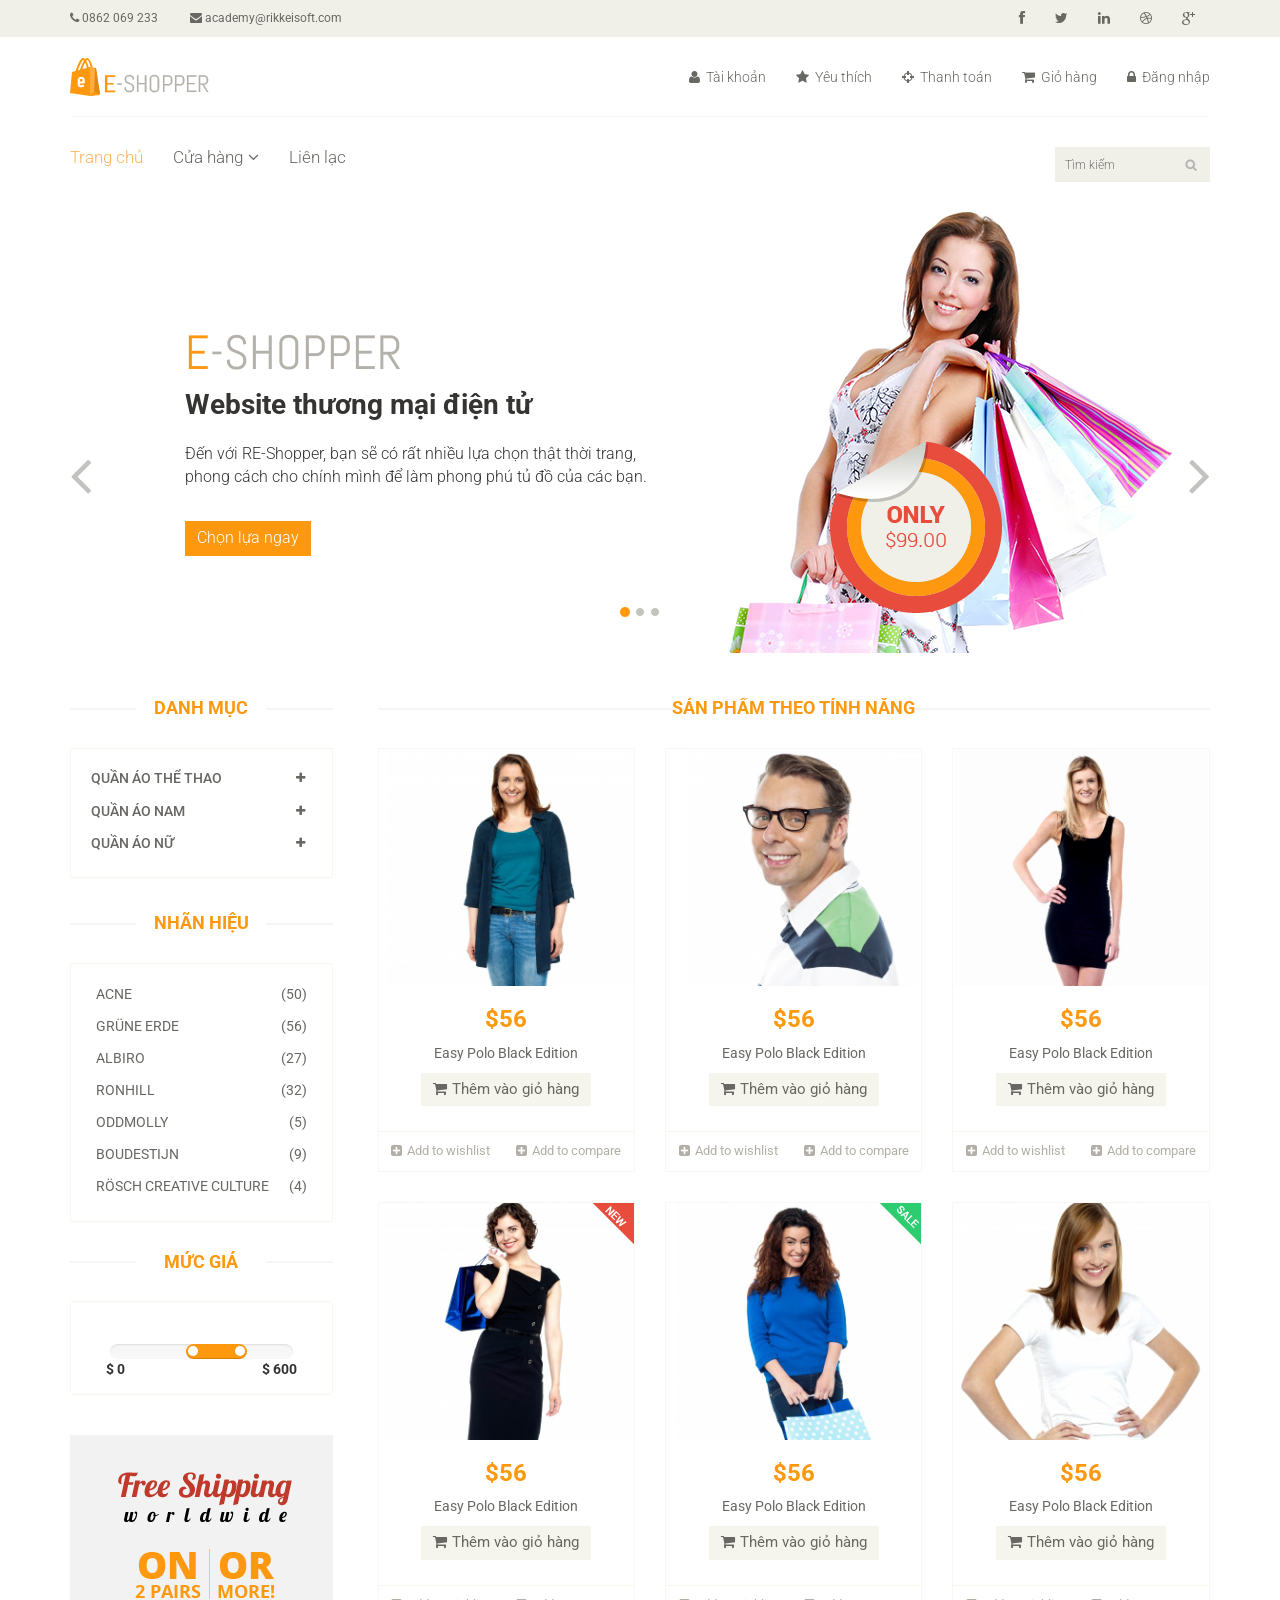
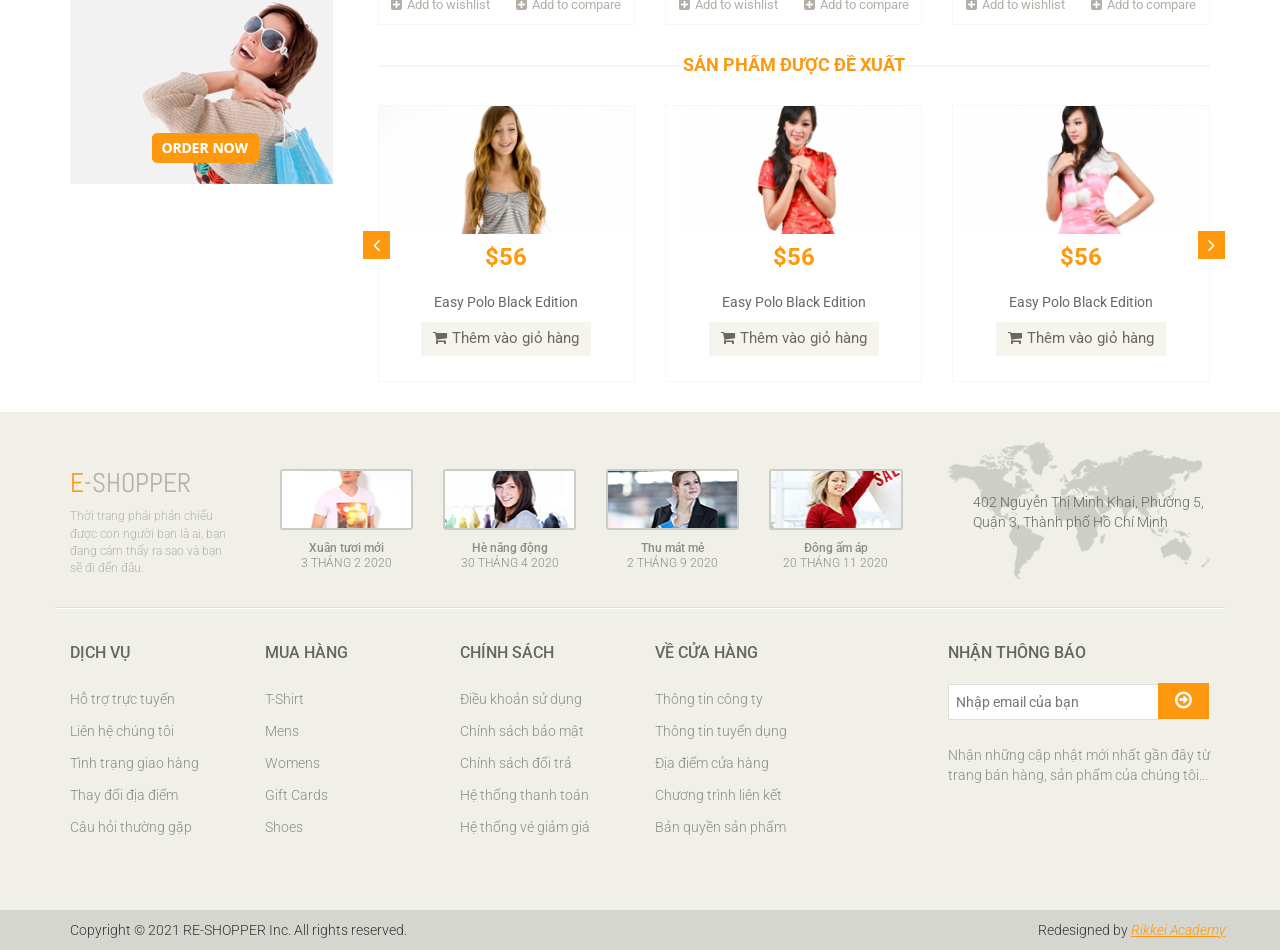
==== index.html @ 33bc4480 "shop DUy" ====
<!DOCTYPE html>
<html lang="en">
<head>
    <meta charset="utf-8">
    <meta name="viewport" content="width=device-width, initial-scale=1.0">
    <meta name="description" content="">
    <meta name="author" content="">
    <title>Trang chủ | DuyNek-Shopper</title>
    <link href="css/bootstrap.min.css" rel="stylesheet">
    <link href="css/font-awesome.min.css" rel="stylesheet">
    <link href="css/prettyPhoto.css" rel="stylesheet">
    <link href="css/price-range.css" rel="stylesheet">
    <link href="css/animate.css" rel="stylesheet">
	<link href="css/main.css" rel="stylesheet">
	<link href="css/responsive.css" rel="stylesheet">
    <!--[if lt IE 9]>
    <script src="js/html5shiv.js"></script>
    <script src="js/respond.min.js"></script>
    <![endif]-->       
    <link rel="shortcut icon" href="images/ico/favicon.ico">
    <link rel="apple-touch-icon-precomposed" sizes="144x144" href="images/ico/apple-touch-icon-144-precomposed.png">
    <link rel="apple-touch-icon-precomposed" sizes="114x114" href="images/ico/apple-touch-icon-114-precomposed.png">
    <link rel="apple-touch-icon-precomposed" sizes="72x72" href="images/ico/apple-touch-icon-72-precomposed.png">
    <link rel="apple-touch-icon-precomposed" href="images/ico/apple-touch-icon-57-precomposed.png">
</head><!--/head-->

<body>
	<header id="header"><!--header-->
		<div class="header_top"><!--header_top-->
			<div class="container">
				<div class="row">
					<div class="col-sm-6">
						<div class="contactinfo">
							<ul class="nav nav-pills">
								<li><a href="#"><i class="fa fa-phone"></i> 0862 069 233</a></li>
								<li><a href="#"><i class="fa fa-envelope"></i> academy@rikkeisoft.com</a></li>
							</ul>
						</div>
					</div>
					<div class="col-sm-6">
						<div class="social-icons pull-right">
							<ul class="nav navbar-nav">
								<li><a href="https://www.facebook.com/rikkeiacademy.vn"><i class="fa fa-facebook"></i></a></li>
								<li><a href="#"><i class="fa fa-twitter"></i></a></li>
								<li><a href="#"><i class="fa fa-linkedin"></i></a></li>
								<li><a href="#"><i class="fa fa-dribbble"></i></a></li>
								<li><a href="#"><i class="fa fa-google-plus"></i></a></li>
							</ul>
						</div>
					</div>
				</div>
			</div>
		</div><!--/header_top-->
		
		<div class="header-middle"><!--header-middle-->
			<div class="container">
				<div class="row">
					<div class="col-sm-4">
						<div class="logo pull-left">
							<a href="index.html"><img src="images/home/logo.png" alt="" /></a>
						</div>
					</div>
					<div class="col-sm-8">
						<div class="shop-menu pull-right">
							<ul class="nav navbar-nav">
								<li><a href="#"><i class="fa fa-user"></i> Tài khoản</a></li>
								<li><a href="#"><i class="fa fa-star"></i> Yêu thích</a></li>
								<li><a href="checkout.html"><i class="fa fa-crosshairs"></i> Thanh toán</a></li>
								<li><a href="cart.html"><i class="fa fa-shopping-cart"></i> Giỏ hàng</a></li>
								<li><a href="login.html"><i class="fa fa-lock"></i> Đăng nhập</a></li>
							</ul>
						</div>
					</div>
				</div>
			</div>
		</div><!--/header-middle-->
	
		<div class="header-bottom"><!--header-bottom-->
			<div class="container">
				<div class="row">
					<div class="col-sm-9">
						<div class="navbar-header">
							<button type="button" class="navbar-toggle" data-toggle="collapse" data-target=".navbar-collapse">
								<span class="sr-only">Toggle navigation</span>
								<span class="icon-bar"></span>
								<span class="icon-bar"></span>
								<span class="icon-bar"></span>
							</button>
						</div>
						<div class="mainmenu pull-left">
							<ul class="nav navbar-nav collapse navbar-collapse">
								<li><a href="index.html" class="active">Trang chủ</a></li>
								<li class="dropdown"><a href="#">Cửa hàng<i class="fa fa-angle-down"></i></a>
                                    <ul role="menu" class="sub-menu">
                                        <li><a href="shop.html">Sản phẩm gần đây</a></li>
										<li><a href="product-details.html">Chi tiết sản phẩm</a></li> 
										<li><a href="checkout.html">Thanh toán</a></li> 
										<li><a href="cart.html">Giỏ hàng</a></li> 
										<li><a href="login.html">Đăng nhập</a></li> 
                                    </ul>
                                </li>
								<li><a href="contact-us.html">Liên lạc</a></li>
							</ul>
						</div>
					</div>
					<div class="col-sm-3">
						<div class="search_box pull-right">
							<input type="text" placeholder="Tìm kiếm"/>
						</div>
					</div>
				</div>
			</div>
		</div><!--/header-bottom-->
	</header><!--/header-->
	
	<section id="slider"><!--slider-->
		<div class="container">
			<div class="row">
				<div class="col-sm-12">
					<div id="slider-carousel" class="carousel slide" data-ride="carousel">
						<ol class="carousel-indicators">
							<li data-target="#slider-carousel" data-slide-to="0" class="active"></li>
							<li data-target="#slider-carousel" data-slide-to="1"></li>
							<li data-target="#slider-carousel" data-slide-to="2"></li>
						</ol>
						
						<div class="carousel-inner">
							<div class="item active">
								<div class="col-sm-6">
									<h1><span>E</span>-SHOPPER</h1>
									<h2>Website thương mại điện tử</h2>
									<p>Đến với RE-Shopper, bạn sẽ có rất nhiều lựa chọn thật thời trang, phong cách cho chính mình để làm phong phú tủ đồ của các bạn. </p>
									<button type="button" class="btn btn-default get">Chọn lựa ngay</button>
								</div>
								<div class="col-sm-6">
									<img src="images/home/girl1.jpg" class="girl img-responsive" alt="" />
									<img src="images/home/pricing.png"  class="pricing" alt="" />
								</div>
							</div>
							<div class="item">
								<div class="col-sm-6">
									<h1><span>E</span>-SHOPPER</h1>
									<h2>Website thương mại điện tử</h2>
									<p>Đến với RE-Shopper, bạn sẽ có rất nhiều lựa chọn thật thời trang, phong cách cho chính mình để làm phong phú tủ đồ của các bạn. </p>
									<button type="button" class="btn btn-default get">Chọn lựa ngay</button>
								</div>
								<div class="col-sm-6">
									<img src="images/home/girl2.jpg" class="girl img-responsive" alt="" />
									<img src="images/home/pricing.png"  class="pricing" alt="" />
								</div>
							</div>
							
							<div class="item">
								<div class="col-sm-6">
									<h1><span>E</span>-SHOPPER</h1>
									<h2>Website thương mại điện tử</h2>
									<p>Đến với RE-Shopper, bạn sẽ có rất nhiều lựa chọn thật thời trang, phong cách cho chính mình để làm phong phú tủ đồ của các bạn. </p>
									<button type="button" class="btn btn-default get">Chọn lựa ngay</button>
								</div>
								<div class="col-sm-6">
									<img src="images/home/girl3.jpg" class="girl img-responsive" alt="" />
									<img src="images/home/pricing.png" class="pricing" alt="" />
								</div>
							</div>
							
						</div>
						
						<a href="#slider-carousel" class="left control-carousel hidden-xs" data-slide="prev">
							<i class="fa fa-angle-left"></i>
						</a>
						<a href="#slider-carousel" class="right control-carousel hidden-xs" data-slide="next">
							<i class="fa fa-angle-right"></i>
						</a>
					</div>
					
				</div>
			</div>
		</div>
	</section><!--/slider-->
	
	<section>
		<div class="container">
			<div class="row">
				<div class="col-sm-3">
					<div class="left-sidebar">
						<h2>Danh mục</h2>
						<div class="panel-group category-products" id="accordian"><!--category-productsr-->
							<div class="panel panel-default">
								<div class="panel-heading">
									<h4 class="panel-title">
										<a data-toggle="collapse" data-parent="#accordian" href="#sportswear">
											<span class="badge pull-right"><i class="fa fa-plus"></i></span>
											Quần áo thể thao
										</a>
									</h4>
								</div>
								<div id="sportswear" class="panel-collapse collapse">
									<div class="panel-body">
										<ul>
											<li><a href="#">Nike </a></li>
											<li><a href="#">Under Armour </a></li>
											<li><a href="#">Adidas </a></li>
											<li><a href="#">Puma</a></li>
											<li><a href="#">ASICS </a></li>
										</ul>
									</div>
								</div>
							</div>
							<div class="panel panel-default">
								<div class="panel-heading">
									<h4 class="panel-title">
										<a data-toggle="collapse" data-parent="#accordian" href="#mens">
											<span class="badge pull-right"><i class="fa fa-plus"></i></span>
											Quần áo nam
										</a>
									</h4>
								</div>
								<div id="mens" class="panel-collapse collapse">
									<div class="panel-body">
										<ul>
											<li><a href="#">Fendi</a></li>
											<li><a href="#">Guess</a></li>
											<li><a href="#">Valentino</a></li>
											<li><a href="#">Dior</a></li>
											<li><a href="#">Versace</a></li>
											<li><a href="#">Armani</a></li>
											<li><a href="#">Prada</a></li>
											<li><a href="#">Dolce and Gabbana</a></li>
											<li><a href="#">Chanel</a></li>
											<li><a href="#">Gucci</a></li>
										</ul>
									</div>
								</div>
							</div>
							
							<div class="panel panel-default">
								<div class="panel-heading">
									<h4 class="panel-title">
										<a data-toggle="collapse" data-parent="#accordian" href="#womens">
											<span class="badge pull-right"><i class="fa fa-plus"></i></span>
											Quần áo nữ
										</a>
									</h4>
								</div>
								<div id="womens" class="panel-collapse collapse">
									<div class="panel-body">
										<ul>
											<li><a href="#">Fendi</a></li>
											<li><a href="#">Guess</a></li>
											<li><a href="#">Valentino</a></li>
											<li><a href="#">Dior</a></li>
											<li><a href="#">Versace</a></li>
										</ul>
									</div>
								</div>
							</div>
						</div><!--/category-products-->
					
						<div class="brands_products"><!--brands_products-->
							<h2>Nhãn hiệu</h2>
							<div class="brands-name">
								<ul class="nav nav-pills nav-stacked">
									<li><a href="#"> <span class="pull-right">(50)</span>Acne</a></li>
									<li><a href="#"> <span class="pull-right">(56)</span>Grüne Erde</a></li>
									<li><a href="#"> <span class="pull-right">(27)</span>Albiro</a></li>
									<li><a href="#"> <span class="pull-right">(32)</span>Ronhill</a></li>
									<li><a href="#"> <span class="pull-right">(5)</span>Oddmolly</a></li>
									<li><a href="#"> <span class="pull-right">(9)</span>Boudestijn</a></li>
									<li><a href="#"> <span class="pull-right">(4)</span>Rösch creative culture</a></li>
								</ul>
							</div>
						</div><!--/brands_products-->
						
						<div class="price-range"><!--price-range-->
							<h2>Mức giá</h2>
							<div class="well text-center">
								 <input type="text" class="span2" value="" data-slider-min="0" data-slider-max="600" data-slider-step="5" data-slider-value="[250,450]" id="sl2" ><br />
								 <b class="pull-left">$ 0</b> <b class="pull-right">$ 600</b>
							</div>
						</div><!--/price-range-->
						
						<div class="shipping text-center"><!--shipping-->
							<img src="images/home/shipping.jpg" alt="" />
						</div><!--/shipping-->
					
					</div>
				</div>
				
				<div class="col-sm-9 padding-right">
					<div class="features_items"><!--features_items-->
						<h2 class="title text-center">Sản phẩm theo tính năng</h2>
						<div class="col-sm-4">
							<div class="product-image-wrapper">
								<div class="single-products">
										<div class="productinfo text-center">
											<img src="images/home/product1.jpg" alt="" />
											<h2>$56</h2>
											<p>Easy Polo Black Edition</p>
											<a href="#" class="btn btn-default add-to-cart"><i class="fa fa-shopping-cart"></i>Thêm vào giỏ hàng</a>
										</div>
										<div class="product-overlay">
											<div class="overlay-content">
												<h2>$56</h2>
												<p>Easy Polo Black Edition</p>
												<a href="#" class="btn btn-default add-to-cart"><i class="fa fa-shopping-cart"></i>Thêm vào giỏ hàng</a>
											</div>
										</div>
								</div>
								<div class="choose">
									<ul class="nav nav-pills nav-justified">
										<li><a href="#"><i class="fa fa-plus-square"></i>Add to wishlist</a></li>
										<li><a href="#"><i class="fa fa-plus-square"></i>Add to compare</a></li>
									</ul>
								</div>
							</div>
						</div>
						<div class="col-sm-4">
							<div class="product-image-wrapper">
								<div class="single-products">
									<div class="productinfo text-center">
										<img src="images/home/product2.jpg" alt="" />
										<h2>$56</h2>
										<p>Easy Polo Black Edition</p>
										<a href="#" class="btn btn-default add-to-cart"><i class="fa fa-shopping-cart"></i>Thêm vào giỏ hàng</a>
									</div>
									<div class="product-overlay">
										<div class="overlay-content">
											<h2>$56</h2>
											<p>Easy Polo Black Edition</p>
											<a href="#" class="btn btn-default add-to-cart"><i class="fa fa-shopping-cart"></i>Thêm vào giỏ hàng</a>
										</div>
									</div>
								</div>
								<div class="choose">
									<ul class="nav nav-pills nav-justified">
										<li><a href="#"><i class="fa fa-plus-square"></i>Add to wishlist</a></li>
										<li><a href="#"><i class="fa fa-plus-square"></i>Add to compare</a></li>
									</ul>
								</div>
							</div>
						</div>
						<div class="col-sm-4">
							<div class="product-image-wrapper">
								<div class="single-products">
									<div class="productinfo text-center">
										<img src="images/home/product3.jpg" alt="" />
										<h2>$56</h2>
										<p>Easy Polo Black Edition</p>
										<a href="#" class="btn btn-default add-to-cart"><i class="fa fa-shopping-cart"></i>Thêm vào giỏ hàng</a>
									</div>
									<div class="product-overlay">
										<div class="overlay-content">
											<h2>$56</h2>
											<p>Easy Polo Black Edition</p>
											<a href="#" class="btn btn-default add-to-cart"><i class="fa fa-shopping-cart"></i>Thêm vào giỏ hàng</a>
										</div>
									</div>
								</div>
								<div class="choose">
									<ul class="nav nav-pills nav-justified">
										<li><a href="#"><i class="fa fa-plus-square"></i>Add to wishlist</a></li>
										<li><a href="#"><i class="fa fa-plus-square"></i>Add to compare</a></li>
									</ul>
								</div>
							</div>
						</div>
						<div class="col-sm-4">
							<div class="product-image-wrapper">
								<div class="single-products">
									<div class="productinfo text-center">
										<img src="images/home/product4.jpg" alt="" />
										<h2>$56</h2>
										<p>Easy Polo Black Edition</p>
										<a href="#" class="btn btn-default add-to-cart"><i class="fa fa-shopping-cart"></i>Thêm vào giỏ hàng</a>
									</div>
									<div class="product-overlay">
										<div class="overlay-content">
											<h2>$56</h2>
											<p>Easy Polo Black Edition</p>
											<a href="#" class="btn btn-default add-to-cart"><i class="fa fa-shopping-cart"></i>Thêm vào giỏ hàng</a>
										</div>
									</div>
									<img src="images/home/new.png" class="new" alt="" />
								</div>
								<div class="choose">
									<ul class="nav nav-pills nav-justified">
										<li><a href="#"><i class="fa fa-plus-square"></i>Add to wishlist</a></li>
										<li><a href="#"><i class="fa fa-plus-square"></i>Add to compare</a></li>
									</ul>
								</div>
							</div>
						</div>
						<div class="col-sm-4">
							<div class="product-image-wrapper">
								<div class="single-products">
									<div class="productinfo text-center">
										<img src="images/home/product5.jpg" alt="" />
										<h2>$56</h2>
										<p>Easy Polo Black Edition</p>
										<a href="#" class="btn btn-default add-to-cart"><i class="fa fa-shopping-cart"></i>Thêm vào giỏ hàng</a>
									</div>
									<div class="product-overlay">
										<div class="overlay-content">
											<h2>$56</h2>
											<p>Easy Polo Black Edition</p>
											<a href="#" class="btn btn-default add-to-cart"><i class="fa fa-shopping-cart"></i>Thêm vào giỏ hàng</a>
										</div>
									</div>
									<img src="images/home/sale.png" class="new" alt="" />
								</div>
								<div class="choose">
									<ul class="nav nav-pills nav-justified">
										<li><a href="#"><i class="fa fa-plus-square"></i>Add to wishlist</a></li>
										<li><a href="#"><i class="fa fa-plus-square"></i>Add to compare</a></li>
									</ul>
								</div>
							</div>
						</div>
						<div class="col-sm-4">
							<div class="product-image-wrapper">
								<div class="single-products">
									<div class="productinfo text-center">
										<img src="images/home/product6.jpg" alt="" />
										<h2>$56</h2>
										<p>Easy Polo Black Edition</p>
										<a href="#" class="btn btn-default add-to-cart"><i class="fa fa-shopping-cart"></i>Thêm vào giỏ hàng</a>
									</div>
									<div class="product-overlay">
										<div class="overlay-content">
											<h2>$56</h2>
											<p>Easy Polo Black Edition</p>
											<a href="#" class="btn btn-default add-to-cart"><i class="fa fa-shopping-cart"></i>Thêm vào giỏ hàng</a>
										</div>
									</div>
								</div>
								<div class="choose">
									<ul class="nav nav-pills nav-justified">
										<li><a href="#"><i class="fa fa-plus-square"></i>Add to wishlist</a></li>
										<li><a href="#"><i class="fa fa-plus-square"></i>Add to compare</a></li>
									</ul>
								</div>
							</div>
						</div>
						
					</div><!--features_items-->
					
					<div class="recommended_items"><!--recommended_items-->
						<h2 class="title text-center">Sản phẩm được đề xuất</h2>
						
						<div id="recommended-item-carousel" class="carousel slide" data-ride="carousel">
							<div class="carousel-inner">
								<div class="item active">	
									<div class="col-sm-4">
										<div class="product-image-wrapper">
											<div class="single-products">
												<div class="productinfo text-center">
													<img src="images/home/recommend1.jpg" alt="" />
													<h2>$56</h2>
													<p>Easy Polo Black Edition</p>
													<a href="#" class="btn btn-default add-to-cart"><i class="fa fa-shopping-cart"></i>Thêm vào giỏ hàng</a>
												</div>
												
											</div>
										</div>
									</div>
									<div class="col-sm-4">
										<div class="product-image-wrapper">
											<div class="single-products">
												<div class="productinfo text-center">
													<img src="images/home/recommend2.jpg" alt="" />
													<h2>$56</h2>
													<p>Easy Polo Black Edition</p>
													<a href="#" class="btn btn-default add-to-cart"><i class="fa fa-shopping-cart"></i>Thêm vào giỏ hàng</a>
												</div>
												
											</div>
										</div>
									</div>
									<div class="col-sm-4">
										<div class="product-image-wrapper">
											<div class="single-products">
												<div class="productinfo text-center">
													<img src="images/home/recommend3.jpg" alt="" />
													<h2>$56</h2>
													<p>Easy Polo Black Edition</p>
													<a href="#" class="btn btn-default add-to-cart"><i class="fa fa-shopping-cart"></i>Thêm vào giỏ hàng</a>
												</div>
												
											</div>
										</div>
									</div>
								</div>
								<div class="item">	
									<div class="col-sm-4">
										<div class="product-image-wrapper">
											<div class="single-products">
												<div class="productinfo text-center">
													<img src="images/home/recommend1.jpg" alt="" />
													<h2>$56</h2>
													<p>Easy Polo Black Edition</p>
													<a href="#" class="btn btn-default add-to-cart"><i class="fa fa-shopping-cart"></i>Thêm vào giỏ hàng</a>
												</div>
												
											</div>
										</div>
									</div>
									<div class="col-sm-4">
										<div class="product-image-wrapper">
											<div class="single-products">
												<div class="productinfo text-center">
													<img src="images/home/recommend2.jpg" alt="" />
													<h2>$56</h2>
													<p>Easy Polo Black Edition</p>
													<a href="#" class="btn btn-default add-to-cart"><i class="fa fa-shopping-cart"></i>Thêm vào giỏ hàng</a>
												</div>
												
											</div>
										</div>
									</div>
									<div class="col-sm-4">
										<div class="product-image-wrapper">
											<div class="single-products">
												<div class="productinfo text-center">
													<img src="images/home/recommend3.jpg" alt="" />
													<h2>$56</h2>
													<p>Easy Polo Black Edition</p>
													<a href="#" class="btn btn-default add-to-cart"><i class="fa fa-shopping-cart"></i>Thêm vào giỏ hàng</a>
												</div>
												
											</div>
										</div>
									</div>
								</div>
							</div>
							 <a class="left recommended-item-control" href="#recommended-item-carousel" data-slide="prev">
								<i class="fa fa-angle-left"></i>
							  </a>
							  <a class="right recommended-item-control" href="#recommended-item-carousel" data-slide="next">
								<i class="fa fa-angle-right"></i>
							  </a>			
						</div>
					</div><!--/recommended_items-->
					
				</div>
			</div>
		</div>
	</section>
	
	<footer id="footer"><!--Footer-->
		<div class="footer-top">
			<div class="container">
				<div class="row">
					<div class="col-sm-2">
						<div class="companyinfo">
							<h2><span>e</span>-shopper</h2>
							<p>Thời trang phải phản chiếu được con người bạn là ai, bạn đang cảm thấy ra sao và bạn sẽ đi đến đâu.</p>
						</div>
					</div>
					<div class="col-sm-7">
						<div class="col-sm-3">
							<div class="video-gallery text-center">
								<a href="#">
									<div class="iframe-img">
										<img src="images/home/iframe1.png" alt="" />
									</div>
									<div class="overlay-icon">
										<i class="fa fa-play-circle-o"></i>
									</div>
								</a>
								<p>Xuân tươi mới</p>
								<h2>3 Tháng 2 2020</h2>
							</div>
						</div>
						
						<div class="col-sm-3">
							<div class="video-gallery text-center">
								<a href="#">
									<div class="iframe-img">
										<img src="images/home/iframe2.png" alt="" />
									</div>
									<div class="overlay-icon">
										<i class="fa fa-play-circle-o"></i>
									</div>
								</a>
								<p>Hè năng động</p>
								<h2>30 Tháng 4 2020</h2>
							</div>
						</div>
						
						<div class="col-sm-3">
							<div class="video-gallery text-center">
								<a href="#">
									<div class="iframe-img">
										<img src="images/home/iframe3.png" alt="" />
									</div>
									<div class="overlay-icon">
										<i class="fa fa-play-circle-o"></i>
									</div>
								</a>
								<p>Thu mát mẻ</p>
								<h2>2 Tháng 9 2020</h2>
							</div>
						</div>
						
						<div class="col-sm-3">
							<div class="video-gallery text-center">
								<a href="#">
									<div class="iframe-img">
										<img src="images/home/iframe4.png" alt="" />
									</div>
									<div class="overlay-icon">
										<i class="fa fa-play-circle-o"></i>
									</div>
								</a>
								<p>Đông ấm áp</p>
								<h2>20 Tháng 11 2020</h2>
							</div>
						</div>
					</div>
					<div class="col-sm-3">
						<div class="address">
							<img src="images/home/map.png" alt="" />
							<p>402 Nguyễn Thị Minh Khai, Phường 5, Quận 3, Thành phố Hồ Chí Minh</p>
						</div>
					</div>
				</div>
			</div>
		</div>
		
		<div class="footer-widget">
			<div class="container">
				<div class="row">
					<div class="col-sm-2">
						<div class="single-widget">
							<h2>Dịch vụ</h2>
							<ul class="nav nav-pills nav-stacked">
								<li><a href="#">Hỗ trợ trực tuyến</a></li>
								<li><a href="#">Liên hệ chúng tôi</a></li>
								<li><a href="#">Tình trạng giao hàng</a></li>
								<li><a href="#">Thay đổi địa điểm</a></li>
								<li><a href="#">Câu hỏi thường gặp</a></li>
							</ul>
						</div>
					</div>
					<div class="col-sm-2">
						<div class="single-widget">
							<h2>Mua hàng</h2>
							<ul class="nav nav-pills nav-stacked">
								<li><a href="#">T-Shirt</a></li>
								<li><a href="#">Mens</a></li>
								<li><a href="#">Womens</a></li>
								<li><a href="#">Gift Cards</a></li>
								<li><a href="#">Shoes</a></li>
							</ul>
						</div>
					</div>
					<div class="col-sm-2">
						<div class="single-widget">
							<h2>Chính sách</h2>
							<ul class="nav nav-pills nav-stacked">
								<li><a href="#">Điều khoản sử dụng</a></li>
								<li><a href="#">Chính sách bảo mật</a></li>
								<li><a href="#">Chính sách đổi trả</a></li>
								<li><a href="#">Hệ thống thanh toán</a></li>
								<li><a href="#">Hệ thống vé giảm giá</a></li>
							</ul>
						</div>
					</div>
					<div class="col-sm-2">
						<div class="single-widget">
							<h2>Về cửa hàng</h2>
							<ul class="nav nav-pills nav-stacked">
								<li><a href="#">Thông tin công ty</a></li>
								<li><a href="#">Thông tin tuyển dụng</a></li>
								<li><a href="#">Địa điểm cửa hàng</a></li>
								<li><a href="#">Chương trình liên kết</a></li>
								<li><a href="#">Bản quyền sản phẩm</a></li>
							</ul>
						</div>
					</div>
					<div class="col-sm-3 col-sm-offset-1">
						<div class="single-widget">
							<h2>Nhận thông báo</h2>
							<form action="#" class="searchform">
								<input type="text" placeholder="Nhập email của bạn" />
								<button type="submit" class="btn btn-default"><i class="fa fa-arrow-circle-o-right"></i></button>
								<p>Nhận những cập nhật mới nhất gần đây từ <br />trang bán hàng, sản phẩm của chúng tôi...</p>
							</form>
						</div>
					</div>
					
				</div>
			</div>
		</div>
		
		<div class="footer-bottom">
			<div class="container">
				<div class="row">
					<p class="pull-left">Copyright © 2021 RE-SHOPPER Inc. All rights reserved.</p>
					<p class="pull-right">Redesigned by <span><a target="_blank" href="https://www.facebook.com/rikkeiacademy.vn">Rikkei Academy</a></span></p>
				</div>
			</div>
		</div>
		
	</footer><!--/Footer-->
	
    <script src="js/jquery.js"></script>
	<script src="js/bootstrap.min.js"></script>
	<script src="js/jquery.scrollUp.min.js"></script>
	<script src="js/price-range.js"></script>
    <script src="js/jquery.prettyPhoto.js"></script>
    <script src="js/main.js"></script>
</body>
</html>
---- css/prettyPhoto.css ----
div.pp_default .pp_top,div.pp_default .pp_top .pp_middle,div.pp_default .pp_top .pp_left,div.pp_default .pp_top .pp_right,div.pp_default .pp_bottom,div.pp_default .pp_bottom .pp_left,div.pp_default .pp_bottom .pp_middle,div.pp_default .pp_bottom .pp_right{height:13px}
div.pp_default .pp_top .pp_left{background:url(../images/prettyPhoto/default/sprite.png) -78px -93px no-repeat}
div.pp_default .pp_top .pp_middle{background:url(../images/prettyPhoto/default/sprite_x.png) top left repeat-x}
div.pp_default .pp_top .pp_right{background:url(../images/prettyPhoto/default/sprite.png) -112px -93px no-repeat}
div.pp_default .pp_content .ppt{color:#f8f8f8}
div.pp_default .pp_content_container .pp_left{background:url(../images/prettyPhoto/default/sprite_y.png) -7px 0 repeat-y;padding-left:13px}
div.pp_default .pp_content_container .pp_right{background:url(../images/prettyPhoto/default/sprite_y.png) top right repeat-y;padding-right:13px}
div.pp_default .pp_next:hover{background:url(../images/prettyPhoto/default/sprite_next.png) center right no-repeat;cursor:pointer}
div.pp_default .pp_previous:hover{background:url(../images/prettyPhoto/default/sprite_prev.png) center left no-repeat;cursor:pointer}
div.pp_default .pp_expand{background:url(../images/prettyPhoto/default/sprite.png) 0 -29px no-repeat;cursor:pointer;width:28px;height:28px}
div.pp_default .pp_expand:hover{background:url(../images/prettyPhoto/default/sprite.png) 0 -56px no-repeat;cursor:pointer}
div.pp_default .pp_contract{background:url(../images/prettyPhoto/default/sprite.png) 0 -84px no-repeat;cursor:pointer;width:28px;height:28px}
div.pp_default .pp_contract:hover{background:url(../images/prettyPhoto/default/sprite.png) 0 -113px no-repeat;cursor:pointer}
div.pp_default .pp_close{width:30px;height:30px;background:url(../images/prettyPhoto/default/sprite.png) 2px 1px no-repeat;cursor:pointer}
div.pp_default .pp_gallery ul li a{background:url(../images/prettyPhoto/default/default_thumb.png) center center #f8f8f8;border:1px solid #aaa}
div.pp_default .pp_social{margin-top:7px}
div.pp_default .pp_gallery a.pp_arrow_previous,div.pp_default .pp_gallery a.pp_arrow_next{position:static;left:auto}
div.pp_default .pp_nav .pp_play,div.pp_default .pp_nav .pp_pause{background:url(../images/prettyPhoto/default/sprite.png) -51px 1px no-repeat;height:30px;width:30px}
div.pp_default .pp_nav .pp_pause{background-position:-51px -29px}
div.pp_default a.pp_arrow_previous,div.pp_default a.pp_arrow_next{background:url(../images/prettyPhoto/default/sprite.png) -31px -3px no-repeat;height:20px;width:20px;margin:4px 0 0}
div.pp_default a.pp_arrow_next{left:52px;background-position:-82px -3px}
div.pp_default .pp_content_container .pp_details{margin-top:5px}
div.pp_default .pp_nav{clear:none;height:30px;width:110px;position:relative}
div.pp_default .pp_nav .currentTextHolder{font-family:Georgia;font-style:italic;color:#999;font-size:11px;left:75px;line-height:25px;position:absolute;top:2px;margin:0;padding:0 0 0 10px}
div.pp_default .pp_close:hover,div.pp_default .pp_nav .pp_play:hover,div.pp_default .pp_nav .pp_pause:hover,div.pp_default .pp_arrow_next:hover,div.pp_default .pp_arrow_previous:hover{opacity:0.7}
div.pp_default .pp_description{font-size:11px;font-weight:700;line-height:14px;margin:5px 50px 5px 0}
div.pp_default .pp_bottom .pp_left{background:url(../images/prettyPhoto/default/sprite.png) -78px -127px no-repeat}
div.pp_default .pp_bottom .pp_middle{background:url(../images/prettyPhoto/default/sprite_x.png) bottom left repeat-x}
div.pp_default .pp_bottom .pp_right{background:url(../images/prettyPhoto/default/sprite.png) -112px -127px no-repeat}
div.pp_default .pp_loaderIcon{background:url(../images/prettyPhoto/default/loader.gif) center center no-repeat}
div.light_rounded .pp_top .pp_left{background:url(../images/prettyPhoto/light_rounded/sprite.png) -88px -53px no-repeat}
div.light_rounded .pp_top .pp_right{background:url(../images/prettyPhoto/light_rounded/sprite.png) -110px -53px no-repeat}
div.light_rounded .pp_next:hover{background:url(../images/prettyPhoto/light_rounded/btnNext.png) center right no-repeat;cursor:pointer}
div.light_rounded .pp_previous:hover{background:url(../images/prettyPhoto/light_rounded/btnPrevious.png) center left no-repeat;cursor:pointer}
div.light_rounded .pp_expand{background:url(../images/prettyPhoto/light_rounded/sprite.png) -31px -26px no-repeat;cursor:pointer}
div.light_rounded .pp_expand:hover{background:url(../images/prettyPhoto/light_rounded/sprite.png) -31px -47px no-repeat;cursor:pointer}
div.light_rounded .pp_contract{background:url(../images/prettyPhoto/light_rounded/sprite.png) 0 -26px no-repeat;cursor:pointer}
div.light_rounded .pp_contract:hover{background:url(../images/prettyPhoto/light_rounded/sprite.png) 0 -47px no-repeat;cursor:pointer}
div.light_rounded .pp_close{width:75px;height:22px;background:url(../images/prettyPhoto/light_rounded/sprite.png) -1px -1px no-repeat;cursor:pointer}
div.light_rounded .pp_nav .pp_play{background:url(../images/prettyPhoto/light_rounded/sprite.png) -1px -100px no-repeat;height:15px;width:14px}
div.light_rounded .pp_nav .pp_pause{background:url(../images/prettyPhoto/light_rounded/sprite.png) -24px -100px no-repeat;height:15px;width:14px}
div.light_rounded .pp_arrow_previous{background:url(../images/prettyPhoto/light_rounded/sprite.png) 0 -71px no-repeat}
div.light_rounded .pp_arrow_next{background:url(../images/prettyPhoto/light_rounded/sprite.png) -22px -71px no-repeat}
div.light_rounded .pp_bottom .pp_left{background:url(../images/prettyPhoto/light_rounded/sprite.png) -88px -80px no-repeat}
div.light_rounded .pp_bottom .pp_right{background:url(../images/prettyPhoto/light_rounded/sprite.png) -110px -80px no-repeat}
div.dark_rounded .pp_top .pp_left{background:url(../images/prettyPhoto/dark_rounded/sprite.png) -88px -53px no-repeat}
div.dark_rounded .pp_top .pp_right{background:url(../images/prettyPhoto/dark_rounded/sprite.png) -110px -53px no-repeat}
div.dark_rounded .pp_content_container .pp_left{background:url(../images/prettyPhoto/dark_rounded/contentPattern.png) top left repeat-y}
div.dark_rounded .pp_content_container .pp_right{background:url(../images/prettyPhoto/dark_rounded/contentPattern.png) top right repeat-y}
div.dark_rounded .pp_next:hover{background:url(../images/prettyPhoto/dark_rounded/btnNext.png) center right no-repeat;cursor:pointer}
div.dark_rounded .pp_previous:hover{background:url(../images/prettyPhoto/dark_rounded/btnPrevious.png) center left no-repeat;cursor:pointer}
div.dark_rounded .pp_expand{background:url(../images/prettyPhoto/dark_rounded/sprite.png) -31px -26px no-repeat;cursor:pointer}
div.dark_rounded .pp_expand:hover{background:url(../images/prettyPhoto/dark_rounded/sprite.png) -31px -47px no-repeat;cursor:pointer}
div.dark_rounded .pp_contract{background:url(../images/prettyPhoto/dark_rounded/sprite.png) 0 -26px no-repeat;cursor:pointer}
div.dark_rounded .pp_contract:hover{background:url(../images/prettyPhoto/dark_rounded/sprite.png) 0 -47px no-repeat;cursor:pointer}
div.dark_rounded .pp_close{width:75px;height:22px;background:url(../images/prettyPhoto/dark_rounded/sprite.png) -1px -1px no-repeat;cursor:pointer}
div.dark_rounded .pp_description{margin-right:85px;color:#fff}
div.dark_rounded .pp_nav .pp_play{background:url(../images/prettyPhoto/dark_rounded/sprite.png) -1px -100px no-repeat;height:15px;width:14px}
div.dark_rounded .pp_nav .pp_pause{background:url(../images/prettyPhoto/dark_rounded/sprite.png) -24px -100px no-repeat;height:15px;width:14px}
div.dark_rounded .pp_arrow_previous{background:url(../images/prettyPhoto/dark_rounded/sprite.png) 0 -71px no-repeat}
div.dark_rounded .pp_arrow_next{background:url(../images/prettyPhoto/dark_rounded/sprite.png) -22px -71px no-repeat}
div.dark_rounded .pp_bottom .pp_left{background:url(../images/prettyPhoto/dark_rounded/sprite.png) -88px -80px no-repeat}
div.dark_rounded .pp_bottom .pp_right{background:url(../images/prettyPhoto/dark_rounded/sprite.png) -110px -80px no-repeat}
div.dark_rounded .pp_loaderIcon{background:url(../images/prettyPhoto/dark_rounded/loader.gif) center center no-repeat}
div.dark_square .pp_left,div.dark_square .pp_middle,div.dark_square .pp_right,div.dark_square .pp_content{background:#000}
div.dark_square .pp_description{color:#fff;margin:0 85px 0 0}
div.dark_square .pp_loaderIcon{background:url(../images/prettyPhoto/dark_square/loader.gif) center center no-repeat}
div.dark_square .pp_expand{background:url(../images/prettyPhoto/dark_square/sprite.png) -31px -26px no-repeat;cursor:pointer}
div.dark_square .pp_expand:hover{background:url(../images/prettyPhoto/dark_square/sprite.png) -31px -47px no-repeat;cursor:pointer}
div.dark_square .pp_contract{background:url(../images/prettyPhoto/dark_square/sprite.png) 0 -26px no-repeat;cursor:pointer}
div.dark_square .pp_contract:hover{background:url(../images/prettyPhoto/dark_square/sprite.png) 0 -47px no-repeat;cursor:pointer}
div.dark_square .pp_close{width:75px;height:22px;background:url(../images/prettyPhoto/dark_square/sprite.png) -1px -1px no-repeat;cursor:pointer}
div.dark_square .pp_nav{clear:none}
div.dark_square .pp_nav .pp_play{background:url(../images/prettyPhoto/dark_square/sprite.png) -1px -100px no-repeat;height:15px;width:14px}
div.dark_square .pp_nav .pp_pause{background:url(../images/prettyPhoto/dark_square/sprite.png) -24px -100px no-repeat;height:15px;width:14px}
div.dark_square .pp_arrow_previous{background:url(../images/prettyPhoto/dark_square/sprite.png) 0 -71px no-repeat}
div.dark_square .pp_arrow_next{background:url(../images/prettyPhoto/dark_square/sprite.png) -22px -71px no-repeat}
div.dark_square .pp_next:hover{background:url(../images/prettyPhoto/dark_square/btnNext.png) center right no-repeat;cursor:pointer}
div.dark_square .pp_previous:hover{background:url(../images/prettyPhoto/dark_square/btnPrevious.png) center left no-repeat;cursor:pointer}
div.light_square .pp_expand{background:url(../images/prettyPhoto/light_square/sprite.png) -31px -26px no-repeat;cursor:pointer}
div.light_square .pp_expand:hover{background:url(../images/prettyPhoto/light_square/sprite.png) -31px -47px no-repeat;cursor:pointer}
div.light_square .pp_contract{background:url(../images/prettyPhoto/light_square/sprite.png) 0 -26px no-repeat;cursor:pointer}
div.light_square .pp_contract:hover{background:url(../images/prettyPhoto/light_square/sprite.png) 0 -47px no-repeat;cursor:pointer}
div.light_square .pp_close{width:75px;height:22px;background:url(../images/prettyPhoto/light_square/sprite.png) -1px -1px no-repeat;cursor:pointer}
div.light_square .pp_nav .pp_play{background:url(../images/prettyPhoto/light_square/sprite.png) -1px -100px no-repeat;height:15px;width:14px}
div.light_square .pp_nav .pp_pause{background:url(../images/prettyPhoto/light_square/sprite.png) -24px -100px no-repeat;height:15px;width:14px}
div.light_square .pp_arrow_previous{background:url(../images/prettyPhoto/light_square/sprite.png) 0 -71px no-repeat}
div.light_square .pp_arrow_next{background:url(../images/prettyPhoto/light_square/sprite.png) -22px -71px no-repeat}
div.light_square .pp_next:hover{background:url(../images/prettyPhoto/light_square/btnNext.png) center right no-repeat;cursor:pointer}
div.light_square .pp_previous:hover{background:url(../images/prettyPhoto/light_square/btnPrevious.png) center left no-repeat;cursor:pointer}
div.facebook .pp_top .pp_left{background:url(../images/prettyPhoto/facebook/sprite.png) -88px -53px no-repeat}
div.facebook .pp_top .pp_middle{background:url(../images/prettyPhoto/facebook/contentPatternTop.png) top left repeat-x}
div.facebook .pp_top .pp_right{background:url(../images/prettyPhoto/facebook/sprite.png) -110px -53px no-repeat}
div.facebook .pp_content_container .pp_left{background:url(../images/prettyPhoto/facebook/contentPatternLeft.png) top left repeat-y}
div.facebook .pp_content_container .pp_right{background:url(../images/prettyPhoto/facebook/contentPatternRight.png) top right repeat-y}
div.facebook .pp_expand{background:url(../images/prettyPhoto/facebook/sprite.png) -31px -26px no-repeat;cursor:pointer}
div.facebook .pp_expand:hover{background:url(../images/prettyPhoto/facebook/sprite.png) -31px -47px no-repeat;cursor:pointer}
div.facebook .pp_contract{background:url(../images/prettyPhoto/facebook/sprite.png) 0 -26px no-repeat;cursor:pointer}
div.facebook .pp_contract:hover{background:url(../images/prettyPhoto/facebook/sprite.png) 0 -47px no-repeat;cursor:pointer}
div.facebook .pp_close{width:22px;height:22px;background:url(../images/prettyPhoto/facebook/sprite.png) -1px -1px no-repeat;cursor:pointer}
div.facebook .pp_description{margin:0 37px 0 0}
div.facebook .pp_loaderIcon{background:url(../images/prettyPhoto/facebook/loader.gif) center center no-repeat}
div.facebook .pp_arrow_previous{background:url(../images/prettyPhoto/facebook/sprite.png) 0 -71px no-repeat;height:22px;margin-top:0;width:22px}
div.facebook .pp_arrow_previous.disabled{background-position:0 -96px;cursor:default}
div.facebook .pp_arrow_next{background:url(../images/prettyPhoto/facebook/sprite.png) -32px -71px no-repeat;height:22px;margin-top:0;width:22px}
div.facebook .pp_arrow_next.disabled{background-position:-32px -96px;cursor:default}
div.facebook .pp_nav{margin-top:0}
div.facebook .pp_nav p{font-size:15px;padding:0 3px 0 4px}
div.facebook .pp_nav .pp_play{background:url(../images/prettyPhoto/facebook/sprite.png) -1px -123px no-repeat;height:22px;width:22px}
div.facebook .pp_nav .pp_pause{background:url(../images/prettyPhoto/facebook/sprite.png) -32px -123px no-repeat;height:22px;width:22px}
div.facebook .pp_next:hover{background:url(../images/prettyPhoto/facebook/btnNext.png) center right no-repeat;cursor:pointer}
div.facebook .pp_previous:hover{background:url(../images/prettyPhoto/facebook/btnPrevious.png) center left no-repeat;cursor:pointer}
div.facebook .pp_bottom .pp_left{background:url(../images/prettyPhoto/facebook/sprite.png) -88px -80px no-repeat}
div.facebook .pp_bottom .pp_middle{background:url(../images/prettyPhoto/facebook/contentPatternBottom.png) top left repeat-x}
div.facebook .pp_bottom .pp_right{background:url(../images/prettyPhoto/facebook/sprite.png) -110px -80px no-repeat}
div.pp_pic_holder a:focus{outline:none}
div.pp_overlay{background:#000;display:none;left:0;position:absolute;top:0;width:100%;z-index:9500}
div.pp_pic_holder{display:none;position:absolute;width:100px;z-index:10000}
.pp_content{height:40px;min-width:40px}
* html .pp_content{width:40px}
.pp_content_container{position:relative;text-align:left;width:100%}
.pp_content_container .pp_left{padding-left:20px}
.pp_content_container .pp_right{padding-right:20px}
.pp_content_container .pp_details{float:left;margin:10px 0 2px}
.pp_description{display:none;margin:0}
.pp_social{float:left;margin:0}
.pp_social .facebook{float:left;margin-left:5px;width:55px;overflow:hidden}
.pp_social .twitter{float:left}
.pp_nav{clear:right;float:left;margin:3px 10px 0 0}
.pp_nav p{float:left;white-space:nowrap;margin:2px 4px}
.pp_nav .pp_play,.pp_nav .pp_pause{float:left;margin-right:4px;text-indent:-10000px}
a.pp_arrow_previous,a.pp_arrow_next{display:block;float:left;height:15px;margin-top:3px;overflow:hidden;text-indent:-10000px;width:14px}
.pp_hoverContainer{position:absolute;top:0;width:100%;z-index:2000}
.pp_gallery{display:none;left:50%;margin-top:-50px;position:absolute;z-index:10000}
.pp_gallery div{float:left;overflow:hidden;position:relative}
.pp_gallery ul{float:left;height:35px;position:relative;white-space:nowrap;margin:0 0 0 5px;padding:0}
.pp_gallery ul a{border:1px rgba(0,0,0,0.5) solid;display:block;float:left;height:33px;overflow:hidden}
.pp_gallery ul a img{border:0}
.pp_gallery li{display:block;float:left;margin:0 5px 0 0;padding:0}
.pp_gallery li.default a{background:url(../images/prettyPhoto/facebook/default_thumbnail.gif) 0 0 no-repeat;display:block;height:33px;width:50px}
.pp_gallery .pp_arrow_previous,.pp_gallery .pp_arrow_next{margin-top:7px!important}
a.pp_next{background:url(../images/prettyPhoto/light_rounded/btnNext.png) 10000px 10000px no-repeat;display:block;float:right;height:100%;text-indent:-10000px;width:49%}
a.pp_previous{background:url(../images/prettyPhoto/light_rounded/btnNext.png) 10000px 10000px no-repeat;display:block;float:left;height:100%;text-indent:-10000px;width:49%}
a.pp_expand,a.pp_contract{cursor:pointer;display:none;height:20px;position:absolute;right:30px;text-indent:-10000px;top:10px;width:20px;z-index:20000}
a.pp_close{position:absolute;right:0;top:0;display:block;line-height:22px;text-indent:-10000px}
.pp_loaderIcon{display:block;height:24px;left:50%;position:absolute;top:50%;width:24px;margin:-12px 0 0 -12px}
#pp_full_res{line-height:1!important}
#pp_full_res .pp_inline{text-align:left}
#pp_full_res .pp_inline p{margin:0 0 15px}
div.ppt{color:#fff;display:none;font-size:17px;z-index:9999;margin:0 0 5px 15px}
div.pp_default .pp_content,div.light_rounded .pp_content{background-color:#fff}
div.pp_default #pp_full_res .pp_inline,div.light_rounded .pp_content .ppt,div.light_rounded #pp_full_res .pp_inline,div.light_square .pp_content .ppt,div.light_square #pp_full_res .pp_inline,div.facebook .pp_content .ppt,div.facebook #pp_full_res .pp_inline{color:#000}
div.pp_default .pp_gallery ul li a:hover,div.pp_default .pp_gallery ul li.selected a,.pp_gallery ul a:hover,.pp_gallery li.selected a{border-color:#fff}
div.pp_default .pp_details,div.light_rounded .pp_details,div.dark_rounded .pp_details,div.dark_square .pp_details,div.light_square .pp_details,div.facebook .pp_details{position:relative}
div.light_rounded .pp_top .pp_middle,div.light_rounded .pp_content_container .pp_left,div.light_rounded .pp_content_container .pp_right,div.light_rounded .pp_bottom .pp_middle,div.light_square .pp_left,div.light_square .pp_middle,div.light_square .pp_right,div.light_square .pp_content,div.facebook .pp_content{background:#fff}
div.light_rounded .pp_description,div.light_square .pp_description{margin-right:85px}
div.light_rounded .pp_gallery a.pp_arrow_previous,div.light_rounded .pp_gallery a.pp_arrow_next,div.dark_rounded .pp_gallery a.pp_arrow_previous,div.dark_rounded .pp_gallery a.pp_arrow_next,div.dark_square .pp_gallery a.pp_arrow_previous,div.dark_square .pp_gallery a.pp_arrow_next,div.light_square .pp_gallery a.pp_arrow_previous,div.light_square .pp_gallery a.pp_arrow_next{margin-top:12px!important}
div.light_rounded .pp_arrow_previous.disabled,div.dark_rounded .pp_arrow_previous.disabled,div.dark_square .pp_arrow_previous.disabled,div.light_square .pp_arrow_previous.disabled{background-position:0 -87px;cursor:default}
div.light_rounded .pp_arrow_next.disabled,div.dark_rounded .pp_arrow_next.disabled,div.dark_square .pp_arrow_next.disabled,div.light_square .pp_arrow_next.disabled{background-position:-22px -87px;cursor:default}
div.light_rounded .pp_loaderIcon,div.light_square .pp_loaderIcon{background:url(../images/prettyPhoto/light_rounded/loader.gif) center center no-repeat}
div.dark_rounded .pp_top .pp_middle,div.dark_rounded .pp_content,div.dark_rounded .pp_bottom .pp_middle{background:url(../images/prettyPhoto/dark_rounded/contentPattern.png) top left repeat}
div.dark_rounded .currentTextHolder,div.dark_square .currentTextHolder{color:#c4c4c4}
div.dark_rounded #pp_full_res .pp_inline,div.dark_square #pp_full_res .pp_inline{color:#fff}
.pp_top,.pp_bottom{height:20px;position:relative}
* html .pp_top,* html .pp_bottom{padding:0 20px}
.pp_top .pp_left,.pp_bottom .pp_left{height:20px;left:0;position:absolute;width:20px}
.pp_top .pp_middle,.pp_bottom .pp_middle{height:20px;left:20px;position:absolute;right:20px}
* html .pp_top .pp_middle,* html .pp_bottom .pp_middle{left:0;position:static}
.pp_top .pp_right,.pp_bottom .pp_right{height:20px;left:auto;position:absolute;right:0;top:0;width:20px}
.pp_fade,.pp_gallery li.default a img{display:none}
---- css/price-range.css ----
/*!
 * Slider for Bootstrap
 *
 * Copyright 2012 Stefan Petre
 * Licensed under the Apache License v2.0
 * http://www.apache.org/licenses/LICENSE-2.0
 *
 */
.slider {
  display: inline-block;
  vertical-align: middle;
  position: relative;
}
.slider.slider-horizontal {
  width: 210px;
  height: 20px;
}
.slider.slider-horizontal .slider-track {
  height: 15px;
  left: 0;
  margin-top: -5px;
  top: 50%;
  width: 100%;
}
.slider.slider-horizontal .slider-selection {
  height: 100%;
  top: 0;
  bottom: 0;
}
.slider.slider-horizontal .slider-handle {
  margin-left: -12px;
  margin-top: 2px;
}

.left-round{
  margin-left:2px !important;
}

.slider.slider-horizontal .slider-handle.triangle {
  border-width: 0 10px 10px 10px;
  width: 0;
  height: 0;
  border-bottom-color: #0480be;
  margin-top: 0;
}
.slider.slider-vertical {
  height: 210px;
  width: 20px;
}
.slider.slider-vertical .slider-track {
  width: 10px;
  height: 100%;
  margin-left: -5px;
  left: 50%;
  top: 0;
}
.slider.slider-vertical .slider-selection {
  width: 100%;
  left: 0;
  top: 0;
  bottom: 0;
}
.slider.slider-vertical .slider-handle {
  margin-left: -5px;
  margin-top: -10px;
}
.slider.slider-vertical .slider-handle.triangle {
  border-width: 10px 0 10px 10px;
  width: 1px;
  height: 1px;
  border-left-color: #0480be;
  margin-left: 0;
}
.slider input {
  display: none;
}
.slider .tooltip-inner {
  white-space: nowrap;
}
.slider-track {
  position: absolute;
  cursor: pointer;
  background-color: #f7f7f7;
  background-image: -moz-linear-gradient(top, #f5f5f5, #f9f9f9);
  background-image: -webkit-gradient(linear, 0 0, 0 100%, from(#f5f5f5), to(#f9f9f9));
  background-image: -webkit-linear-gradient(top, #f5f5f5, #f9f9f9);
  background-image: -o-linear-gradient(top, #f5f5f5, #f9f9f9);
  background-image: linear-gradient(to bottom, #f5f5f5, #f9f9f9);
  background-repeat: repeat-x;
  filter: progid:DXImageTransform.Microsoft.gradient(startColorstr='#fff5f5f5', endColorstr='#fff9f9f9', GradientType=0);
  -webkit-box-shadow: inset 0 1px 2px rgba(0, 0, 0, 0.1);
  -moz-box-shadow: inset 0 1px 2px rgba(0, 0, 0, 0.1);
  box-shadow: inset 0 1px 2px rgba(0, 0, 0, 0.1);
  -webkit-border-radius: 15px;
  -moz-border-radius: 15px;
  border-radius: 15px;
}

.slider-selection {
  -moz-box-sizing: border-box;
  background: none repeat scroll 0 0 #FE980F;
  border-radius: 15px;
  box-shadow: 0 -1px 0 rgba(0, 0, 0, 0.15) inset;
  position: absolute;
}

.slider-handle {
  background: #fff;
  box-shadow:none;
  height: 10px;
  opacity: 1;
  position: absolute;
  width: 10px;
}

.slider-handle.round {
  -webkit-border-radius: 20px;
  -moz-border-radius: 20px;
  border-radius: 20px;
}
.slider-handle.triangle {
  background: transparent none;
}
---- css/main.css ----
﻿
/*************************
*******Typography******
**************************/
@import url(http://fonts.googleapis.com/css?family=Roboto:400,300,400italic,500,700,100);
@import url(http://fonts.googleapis.com/css?family=Open+Sans:400,800,300,600,700);
@import url(http://fonts.googleapis.com/css?family=Abel);

body {
  font-family: 'Roboto', sans-serif;
  background:;
  position: relative;
  font-weight:400px;
}

ul li {
  list-style: none;
}

a:hover {
outline: none;
text-decoration:none;
}

a:focus {
  outline:none;
  outline-offset: 0;
}

a {
  -webkit-transition: 300ms;
  -moz-transition: 300ms;
    -o-transition: 300ms;
    transition: 300ms;
}

h1, h2, h3, h4, h5, h6 {
  font-family: 'Roboto', sans-serif;
}

.btn:hover, 
.btn:focus{
  outline: none;
  box-shadow: none;
}

.navbar-toggle {
  background-color: #000;
}

a#scrollUp {
  bottom: 0px;
  right: 10px;
  padding: 5px 10px;
  background: #FE980F;
  color: #FFF;
  -webkit-animation: bounce 2s ease infinite;
  animation: bounce 2s ease infinite;
}

a#scrollUp i{
  font-size: 30px;
}


/*************************
*******Header CSS******
**************************/

.header_top {
  background: none repeat scroll 0 0 #F0F0E9;
}

.contactinfo ul li:first-child{
    margin-left: -15px;
}

.contactinfo ul li a{
  font-size: 12px;
  color: #696763;
  font-family: 'Roboto', sans-serif;
}


.contactinfo ul li a:hover{
	background:inherit;
}


.social-icons ul li a {
  border: 0 none;
  border-radius: 0;
  color: #696763;
  padding:0px;
}


.social-icons ul li{
	display:inline-block;
}

.social-icons ul li a i {
  padding: 11px 15px;
   transition: all 0.9s ease 0s;
  -moz-transition: all 0.9s ease 0s;
  -webkit-transition: all 0.9s ease 0s;
  -o-transition: all 0.9s ease 0s;
}

.social-icons ul li a i:hover{
  color: #fff;
   transition: all 0.9s ease 0s;
  -moz-transition: all 0.9s ease 0s;
  -webkit-transition: all 0.9s ease 0s;
  -o-transition: all 0.9s ease 0s;
}


.fa-facebook:hover {
  background: #0083C9;
}

.fa-twitter:hover  {
	background:#5BBCEC;
}

.fa-linkedin:hover  {
	background:#FF4518;
}

.fa-dribbble:hover  {
	background:#90C9DC;
}

.fa-google-plus:hover  {
	background:#CE3C2D;
}

.header-middle .container .row {
  border-bottom: 1px solid #f5f5f5;
  margin-left: 0;
  margin-right: 0;
  padding-bottom: 20px;
  padding-top: 20px;
}

.header-middle .container .row .col-sm-4{
  padding-left: 0;
}

.header-middle .container .row .col-sm-8 {
	padding-right:0;
}

.usa {
  border-radius: 0;
  color: #B4B1AB;
  font-size: 12px;
  margin-right: 20px;
  padding: 2px 15px;
  margin-top: 10px;
}

.usa:hover {
	background:#FE980F;
	color:#fff;
	border-color:#FE980F;
}

.usa:active, .usa.active {
  background: none repeat scroll 0 0 #FE980F;
  box-shadow: inherit;
  outline: 0 none;
}

.btn-group.open .dropdown-toggle {
  background: rgba(0, 0, 0, 0);
  box-shadow: none;
}

.dropdown-menu  li  a:hover, .dropdown-menu  li  a:focus {
  background-color: #FE980F;
  color: #FFFFFF;
  font-family: 'Roboto', sans-serif;
  text-decoration: none;
}


.shop-menu ul li {
	display:inline-block;
  padding-left: 15px;
  padding-right: 15px;
}

.shop-menu ul li:last-child {
  padding-right: 0;
}


.shop-menu ul li a {
  background: #FFFFFF;
  color: #696763;
  font-family: 'Roboto', sans-serif;
  font-size: 14px;
  font-weight: 300;
  padding:0;
  padding-right: 0;
  margin-top: 10px;
}


.shop-menu ul li a i{
	margin-right:3px;
}


.shop-menu ul li a:hover {
	color:#fe980f;
	background:#fff;
}


.header-bottom {
  padding-bottom: 30px;
  padding-top: 30px;
}

.navbar-collapse.collapse{
  padding-left: 0;
}

.mainmenu ul li{
  padding-right: 15px;
  padding-left: 15px;
}

.mainmenu ul li:first-child{
  padding-left: 0px;
}

.mainmenu ul li a {
	color: #696763;
	font-family: 'Roboto', sans-serif;
	font-size: 17px;
	font-weight: 300;
	padding: 0;
	padding-bottom: 10px;
}

.mainmenu ul li a:hover, .mainmenu ul li a.active,  .shop-menu ul li a.active{
	background:none;
	color:#fdb45e;
}

.search_box input {
  background: #F0F0E9;
  border: medium none;
  color: #B2B2B2;
  font-family: 'roboto';
  font-size: 12px;
  font-weight: 300;
  height: 35px;
  outline: medium none;
  padding-left: 10px;
  width: 155px;
  background-image: url(../images/home/searchicon.png);
  background-repeat: no-repeat;
  background-position: 130px;
}


/*  Dropdown menu*/

.navbar-header 
.navbar-toggle .icon-bar {
    background-color: #fff;
}


.nav.navbar-nav > li:hover > ul.sub-menu{
  display: block;
  -webkit-animation: fadeInUp 400ms;
  -moz-animation: fadeInUp 400ms;
  -ms-animation: fadeInUp 400ms;
  -o-animation: fadeInUp 400ms;
  animation: fadeInUp 400ms;
}

ul.sub-menu {
	position: absolute;
	top: 30px;
	left: 0;
	background: rgba(0, 0, 0, 0.6);
	list-style: none;
	padding: 0;
	margin: 0;
	width: 220px;
	-webkit-box-shadow: 0 3px 3px rgba(0, 0, 0, 0.1);
	box-shadow: 0 3px 3px rgba(0, 0, 0, 0.1);
	display: none;
	z-index: 999;
}

.dropdown ul.sub-menu li .active{
  color: #FDB45E;
  padding-left: 0;
}


.navbar-nav li ul.sub-menu li{
  padding: 10px 20px 0 ;
}

.navbar-nav li ul.sub-menu li:last-child{
  padding-bottom: 20px;
}

.navbar-nav li ul.sub-menu li a{
  color: #fff;
}

.navbar-nav li ul.sub-menu li a:hover{
    color: #FDB45E;
}

.fa-angle-down{
  padding-left: 5px; 
}

@-webkit-keyframes fadeInUp {
  0% {
    opacity: 0;
    -webkit-transform: translateY(20px);
    transform: translateY(20px);
  }

  100% {
    opacity: 1;
    -webkit-transform: translateY(0);
    transform: translateY(0);
  }
}
  
/*************************
*******Footer CSS******
**************************/

#footer {
  background: #F0F0E9;
}


.footer-top .container {
  border-bottom: 1px solid #E0E0DA;
  padding-bottom: 20px;
}

.companyinfo {
  margin-top: 57px;
}

.companyinfo h2 {
  color: #B4B1AB;
  font-family: abel;
  font-size: 27px;
  text-transform: uppercase;
}

.companyinfo h2  span{
  color:#FE980F;
}

.companyinfo p {
  color: #B3B3AD;
  font-family: 'Roboto', sans-serif;
  font-size: 12px;
  font-weight: 300;
}

.footer-top .col-sm-3{
  overflow: hidden;
}

.video-gallery {
  margin-top: 57px;
  position: inherit;
}

.video-gallery a img {
  height: 100%;
  width: 100%;
}

.iframe-img {
  position: relative;
  display: block;
  height: 61px;
  margin-bottom: 10px;
  border: 2px solid #CCCCC6;
  border-radius: 3px;
}

.overlay-icon {
  position: absolute;
  top: 0;
  width: 100%;
  height: 61px;
  background: #FE980F;
  border-radius: 3px;
  color: #FFF;
  font-size: 20px;
  line-height: 0;
  display: block;
  opacity: 0;
   -webkit-transition: 300ms;
  -moz-transition: 300ms;
    -o-transition: 300ms;
    transition: 300ms;
}

.overlay-icon i {
  position: relative;
  top: 50%;
  margin-top: -20px;
}

.video-gallery a:hover .overlay-icon{
  opacity: 1;
}

.video-gallery p {
  color: #8C8C88;
  font-family: 'Roboto', sans-serif;
  font-size: 12px;
  font-weight: 500;
  margin-bottom:0px;
}

.video-gallery  h2 {
  color: #8c8c88;
  font-family: 'Roboto', sans-serif;
  font-size: 12px;
  font-weight: 300;
  text-transform:uppercase;
  margin-top:0px;
}


.address {
  margin-top: 30px;
  position: relative;
  overflow: hidden;
}
.address  img {
	width:100%;
}

.address p {
  color: #666663;
  font-family: 'Roboto', sans-serif;
  font-size: 14px;
  font-weight: 300;
  left: 25px;
  position: absolute;
  top: 50px;
}

.footer-widget {
  margin-bottom: 68px;
}

.footer-widget .container {
  border-top: 1px solid #FFFFFF;
  padding-top: 15px;
}

.single-widget h2 {
  color: #666663;
  font-family: 'Roboto', sans-serif;
  font-size: 16px;
  font-weight: 500;
  margin-bottom: 22px;
  text-transform: uppercase;
}

.single-widget h2 i{
	margin-right:15px;
}

.single-widget ul li a{
	color: #8C8C88;
	font-family: 'Roboto', sans-serif;
	font-size: 14px;
	font-weight: 300;
	padding: 5px 0;
}

.single-widget ul li a i {
  margin-right: 18px;
}

.single-widget ul li a:hover{
	background:none;
	color:#FE980F;
}


.searchform input {
  border: 1px solid #DDDDDD;
  color: #CCCCC6;
  font-family: 'Roboto', sans-serif;
  font-size: 14px;
  margin-top: 0;
  outline: medium none;
  padding: 7px;
  width: 212px;
}


.searchform button {
  background: #FE980F;
  border: medium none;
  border-radius: 0;
  margin-left: -5px;
  margin-top: -3px;
  padding: 7px 17px;
}

.searchform button i {
  color: #FFFFFF;
  font-size: 20px;
}

.searchform  button:hover, 
.searchform  button:focus{
	background-color:#FE980F;
}

.searchform p {
  color: #8C8C88;
  font-family: 'Roboto', sans-serif;
  font-size: 14px;
  font-weight: 300;
  margin-top: 25px;
}

.footer-bottom {
  background: #D6D6D0;
  padding-top: 10px;
}

.footer-bottom p {
  color: #363432;
  font-family: 'Roboto', sans-serif;
  font-weight: 300;
  margin-left: 15px;
}

.footer-bottom p span a {
  color: #FE980F;
  font-style: italic;
  text-decoration: underline;
}


/*************************
******* Home ******
**************************/


#slider {
  padding-bottom: 45px;
}

.carousel-indicators li {
  background: #C4C4BE;
}

.carousel-indicators li.active {
	  background: #FE980F;
}

.item {
  padding-left: 100px;
}


.pricing {
  position: absolute;
  right: 40%;
  top: 52%;
}

.girl {
  margin-left: 0;
}

.item h1 {
  color: #B4B1AB;
  font-family: abel;
  font-size: 48px;
  margin-top: 115px;
}

.item h1 span {
	color:#FE980F;
}

.item h2 {
  color: #363432;
  font-family: 'Roboto', sans-serif;
  font-size: 28px;
  font-weight: 700;
  margin-bottom: 22px;
  margin-top: 10px;
}

.item  p {
	color:#363432;
	font-size:16px;
	font-weight:300;
	font-family: 'Roboto', sans-serif;
}

.get {
  background: #FE980F;
  border: 0 none;
  border-radius: 0;
  color: #FFFFFF;
  font-family: 'Roboto', sans-serif;
  font-size: 16px;
  font-weight: 300;
  margin-top: 23px;
}


.item button:hover {
  background: #FE980F;
}

.control-carousel {
  position: absolute;
  top: 50%;
  font-size: 60px;
  color: #C2C2C1;
}

.control-carousel:hover{
  color: #FE980F ;
}

.right {
  right: 0;
}

.category-products {
  border: 1px solid #F7F7F0;
  margin-bottom: 35px;
  padding-bottom: 20px;
  padding-top: 15px;
}
.left-sidebar h2, .brands_products h2 {
  color: #FE980F;
  font-family: 'Roboto', sans-serif;
  font-size: 18px;
  font-weight: 700;
  margin: 0 auto 30px;
  text-align: center;
  text-transform: uppercase;
  position: relative;
  z-index:3;
}

.left-sidebar h2:after, h2.title:after{
	content: " ";
	position: absolute;
	border: 1px solid #f5f5f5;
	bottom:8px;
	left: 0;
	width: 100%;
	height: 0;
	z-index: -2;
}

.left-sidebar h2:before{
	content: " ";
	position: absolute;
	background: #fff;
	bottom: -6px;
	width: 130px;
	height: 30px;
	z-index: -1;
	left: 50%;
	margin-left: -65px;
}

h2.title:before{
	content: " ";
	position: absolute;
	background: #fff;
	bottom: -6px;
	width: 220px;
	height: 30px;
	z-index: -1;
	left: 50%;
	margin-left: -110px;
}

.category-products .panel {
	background-color: #FFFFFF;
	border: 0px;
	border-radius: 0px;
	box-shadow:none;
	margin-bottom: 0px;
}

.category-products .panel-default .panel-heading {
  background-color: #FFFFFF;
  border: 0 none;
  color: #FFFFFF;
  padding: 5px 20px;
}

.category-products .panel-default .panel-heading .panel-title a {
  color: #696763;
  font-family: 'Roboto', sans-serif;
  font-size: 14px;
  text-decoration: none;
  text-transform: uppercase;
}

.panel-group .panel-heading + .panel-collapse .panel-body {
  border-top: 0 none;
}

.category-products .badge {
  background:none;
  border-radius: 10px;
  color: #696763;
  display: inline-block;
  font-size: 12px;
  font-weight: bold;
  line-height: 1;
  min-width: 10px;
  padding: 3px 7px;
  text-align: center;
  vertical-align: baseline;
  white-space: nowrap;
}

.panel-body ul{
  padding-left: 20px;
}


.panel-body ul li a {
  color: #696763;
  font-family: 'Roboto', sans-serif;
  font-size: 12px;
  text-transform: uppercase;
}

.brands-name {
  border: 1px solid #F7F7F0;
  padding-bottom: 20px;
  padding-top: 15px;
}


.brands-name .nav-stacked li a {
  background-color: #FFFFFF;
  color: #696763;
  font-family: 'Roboto', sans-serif;
  font-size: 14px;
  padding: 5px 25px;
  text-decoration: none;
  text-transform: uppercase;
}

.brands-name .nav-stacked li a:hover{
  background-color: #fff;
  color: #696763;
}

.shipping {
  background-color: #F2F2F2;
  margin-top: 40px;
  overflow: hidden;
  padding-top: 20px;
  position: relative;
}


.price-range{
  margin-top:30px;
}

.well {
  background-color: #FFFFFF;
  border: 1px solid #F7F7F0;
  border-radius: 4px;
  box-shadow: none;
  margin-bottom: 20px;
  min-height: 20px;
  padding: 35px;
}


.tooltip-inner {
  background-color: #FE980F;
  border-radius: 4px;
  color: #FFFFFF;
  max-width: 200px;
  padding: 3px 8px;
  text-align: center;
  text-decoration: none;
}

.tooltip.top .tooltip-arrow {
  border-top-color: #FE980F;
  border-width: 5px 5px 0;
  bottom: 0;
  left: 50%;
  margin-left: -5px;
}


.padding-right {
  padding-right: 0;
}

.features_items{
	overflow:hidden;
}


h2.title {
  color: #FE980F;
  font-family: 'Roboto', sans-serif;
  font-size: 18px;
  font-weight: 700;
  margin: 0 15px;
  text-transform: uppercase;
  margin-bottom: 30px;
  position: relative;
}

.product-image-wrapper{
	border:1px solid #F7F7F5;
	overflow: hidden;
	margin-bottom:30px;
}

.single-products {
  position: relative;
}

.new, .sale {
  position: absolute;
  top: 0;
  right: 0;
}

.productinfo h2{
	color: #FE980F;
	font-family: 'Roboto', sans-serif;
	font-size: 24px;
	font-weight: 700;
}
.product-overlay h2{
	color: #fff;
	font-family: 'Roboto', sans-serif;
	font-size: 24px;
	font-weight: 700;
}


.productinfo p{
  font-family: 'Roboto', sans-serif;
  font-size: 14px;
  font-weight: 400;
  color: #696763;
}

.productinfo img{
  width: 100%;
}

.productinfo{
 position:relative;
}

.product-overlay {
  background:#FE980F;
  top: 0;
  display: none;
  height: 0;
  position: absolute;
  transition: height 500ms ease 0s;
  width: 100%;
  display: block;
  opacity:;
}

.single-products:hover .product-overlay {
  display:block;
  height:100%;
}


.product-overlay .overlay-content {
  bottom: 0;
  position: absolute;
  bottom: 0;
  text-align: center;
  width: 100%;
}

.product-overlay .add-to-cart {
  background:#fff;
  border: 0 none;
  border-radius: 0;
  color: #FE980F;
  font-family: 'Roboto', sans-serif;
  font-size: 15px;
  margin-bottom: 25px;
}

.product-overlay .add-to-cart:hover {
  background:#fff;
  color: #FE980F;
}


.product-overlay p{
  font-family: 'Roboto', sans-serif;
  font-size: 14px;
  font-weight: 400;
  color: #fff;
}



.add-to-cart {
  background:#F5F5ED;
  border: 0 none;
  border-radius: 0;
  color: #696763;
  font-family: 'Roboto', sans-serif;
  font-size: 15px;
  margin-bottom: 25px;
}

.add-to-cart:hover {
  background: #FE980F;
  border: 0 none;
  border-radius: 0;
  color: #FFFFFF;
}

.add-to{
  margin-bottom: 10px;
}

.add-to-cart i{
	margin-right:5px;
}

.add-to-cart:hover {
  background: #FE980F;
  color: #FFFFFF;
}

.choose {
  border-top: 1px solid #F7F7F0;
}

.choose ul li a {
  color: #B3AFA8;
  font-family: 'Roboto', sans-serif;
  font-size: 13px;
  padding-left: 0;
  padding-right: 0;
}

.choose ul li a i{
	margin-right:5px;
}

.choose ul li a:hover{
	background:none;
	color:#FE980F;
}

.category-tab {
  overflow: hidden;
}

.category-tab ul {
  background: #40403E;
  border-bottom: 1px solid #FE980F;
  list-style: none outside none;
  margin: 0 0 30px;
  padding: 0;
  width: 100%;
}

.category-tab ul li a {
  border: 0 none;
  border-radius: 0;
  color: #B3AFA8;
  display: block;
  font-family: 'Roboto', sans-serif;
  font-size: 14px;
  text-transform: uppercase;
}

.category-tab ul  li  a:hover{
	background:#FE980F;
	color:#fff;
}

.nav-tabs  li.active  a, .nav-tabs  li.active  a:hover, .nav-tabs  li.active  a:focus {
  -moz-border-bottom-colors: none;
  -moz-border-left-colors: none;
  -moz-border-right-colors: none;
  -moz-border-top-colors: none;
  background-color: #FE980F;
  border:0px;
  color: #FFFFFF;
  cursor: default;
  margin-right:0;
  margin-left:0;
}

.nav-tabs  li  a {
  border: 1px solid rgba(0, 0, 0, 0);
  border-radius: 4px 4px 0 0;
  line-height: 1.42857;
  margin-right:0;
}

.recommended_items {
  overflow: hidden;
}

#recommended-item-carousel .carousel-inner .item {
  padding-left: 0;
}

.recommended-item-control {
  position: absolute;
  top: 41%;
}

.recommended-item-control i {
  background: none repeat scroll 0 0 #FE980F;
  color: #FFFFFF;
  font-size: 20px;
  padding: 4px 10px;
}

.recommended-item-control i:hover {
  background: #ccccc6;
}

.recommended_items  h2 {
}

.our_partners{
  overflow:hidden;
}

.our_partners ul {
  background: #F7F7F0;
  margin-bottom: 50px;
}


.our_partners ul li a:hover{
	background:none;
}

/*************************
*******Shop CSS******
**************************/


#advertisement {
  padding-bottom: 45px;
}

#advertisement img {
  width: 100%;
}

.pagination {
  display: inline-block;
  margin-bottom: 25px;
  margin-top: 0;
  padding-left: 15px;
}

.pagination  li:first-child  a, .pagination  li:first-child  span {
  border-bottom-left-radius: 0;
  border-top-left-radius: 0;
  margin-left: 0;
}

.pagination  li:last-child  a, .pagination  li:last-child  span {
  border-bottom-right-radius: 0;
  border-top-right-radius: 0;
}

.pagination  .active  a, .pagination  .active  span, .pagination  .active  a:hover, .pagination  .active  span:hover, .pagination  .active  a:focus, .pagination  .active  span:focus {
  background-color: #FE980F;
  border-color: #FE980F;
  color: #FFFFFF;
  cursor: default;
  z-index: 2;
}

.pagination  li  a, .pagination  li  span {
  background-color: #f0f0e9;
  border: 0;
  float: left;
  line-height: 1.42857;
  margin-left: -1px;
  padding: 6px 12px;
  position: relative;
  text-decoration: none;
  margin-right: 5px;
  color:#000;
}

.pagination  li  a:hover{
	background:#FE980F;
	color:#fff;
}



/*************************
*******Product Details CSS******
**************************/

.product-details{
	overflow:hidden;
}


#similar-product {
  margin-top: 40px;
}


#reviews {
  padding-left: 25px;
  padding-right: 25px;
}

.product-details {
  margin-bottom: 40px;
  overflow: hidden;
  margin-top: 10px;
}



.view-product {
  position: relative;
}

.view-product img {
  border: 1px solid #F7F7F0;
  height: 380px;
  width: 100%;
}

.view-product h3 {
  background: #FE980F;
  bottom: 0;
  color: #FFFFFF;
  font-family: 'Roboto', sans-serif;
  font-size: 14px;
  font-weight: 700;
  margin-bottom: 0;
  padding: 8px 20px;
  position: absolute;
  right: 0;
}

#similar-product .carousel-inner .item{
	padding-left:0px;
}

#similar-product .carousel-inner .item img {
  display: inline-block;
  margin-left: 15px;
}

.item-control {
  position: absolute;
  top: 35%;
}
.item-control i {
  background: #FE980F;
  color: #FFFFFF;
  font-size: 20px;
  padding: 5px 10px;
}

.item-control i:hover{
	background:#ccccc6;
}

.product-information {
  border: 1px solid #F7F7F0;
  overflow: hidden;
  padding-bottom: 60px;
  padding-left: 60px;
  padding-top: 60px;
  position: relative;
}

.newarrival{
	position:absolute;
	top:0;
	left:0
}

.product-information h2 {
  color: #363432;
  font-family: 'Roboto', sans-serif;
  font-size: 20px;
  margin-top: 0;
}

.product-information p {
  color: #696763;
  font-family: 'Roboto', sans-serif;
  margin-bottom: 5px;
}

.product-information span {
  display: inline-block;
  margin-bottom: 8px;
  margin-top: 18px;
}

.product-information span span {
  color: #FE980F;
  float: left;
  font-family: 'Roboto', sans-serif;
  font-size: 30px;
  font-weight: 700;
  margin-right: 20px;
  margin-top: 0px;
}
.product-information span input {
  border: 1px solid #DEDEDC;
  color: #696763;
  font-family: 'Roboto', sans-serif;
  font-size: 20px;
  font-weight: 700;
  height: 33px;
  outline: medium none;
  text-align: center;
  width: 50px;
}

.product-information span label {
  color: #696763;
  font-family: 'Roboto', sans-serif;
  font-weight: 700;
  margin-right: 5px;
}

.share {
  margin-top: 15px;
}


.cart {
  background: #FE980F;
  border: 0 none;
  border-radius: 0;
  color: #FFFFFF;
  font-family: 'Roboto', sans-serif;
  font-size: 15px;
  margin-bottom: 10px;
  margin-left: 20px;
}


.shop-details-tab {
  border: 1px solid #F7F7F0;
  margin-bottom: 75px;
  margin-left: 15px;
  margin-right: 15px;
  padding-bottom: 10px;
}
.shop-details-tab .col-sm-12 {
	padding-left: 0;
	padding-right: 0;
}


#reviews ul {
  background: #FFFFFF;
  border: 0 none;
  list-style: none outside none;
  margin: 0 0 20px;
  padding: 0;
}

#reviews  ul  li {
	display:inline-block;
}

#reviews ul li a {
  color: #696763;
  display: block;
  font-family: 'Roboto', sans-serif;
  font-size: 14px;
  padding-right: 15px;
}

#reviews ul li a i{
	color:#FE980F;
	padding-right:8px;
}

#reviews ul li a:hover{
	background:#fff;
	color:#FE980F;
}

#reviews p{
	color:#363432;
}

#reviews  form span {
  display: block;
}

#reviews form span input {
  background:#F0F0E9;
  border: 0 none;
  color: #A6A6A1;
  font-family: 'Roboto', sans-serif;
  font-size: 14px;
  outline: medium none;
  padding: 8px;
  width: 48%;
}
#reviews form span input:last-child {
  margin-left: 3%;
}

#reviews textarea {
  background: #F0F0E9;
  border: medium none;
  color: #A6A6A1;
  height: 195px;
  margin-bottom: 25px;
  margin-top: 15px;
  outline: medium none;
  padding-left: 10px;
  padding-top: 15px;
  resize: none;
  width: 99.5%;
}

#reviews button {
  background: #FE980F;
  border: 0 none;
  border-radius: 0;
  color: #FFFFFF;
  font-family: 'Roboto', sans-serif;
  font-size: 14px;
}


/*************************
*******404 CSS******
**************************/

.logo-404 {
  margin-top: 60px;
}

.content-404 h1 {
  color: #363432;
  font-family: 'Roboto', sans-serif;
  font-size: 41px;
  font-weight: 300;
}

.content-404 img {
 margin:0 auto;
}

.content-404 p {
  color: #363432;
  font-family: 'Roboto', sans-serif;
  font-size: 18px;
}

.content-404  h2 {
  margin-top:50px;
}

.content-404 h2 a {
  background: #FE980F;
  color: #FFFFFF;
  font-family: 'Roboto', sans-serif;
  font-size: 44px;
  font-weight: 300;
  padding: 8px 40px;
}


/*************************
*******login page CSS******
**************************/

#form {
  display: block;
  margin-bottom: 185px;
  margin-top: 185px;
  overflow: hidden;
}

.login-form {

}

.signup-form {

}

.login-form h2, .signup-form h2 {
  color: #696763;
  font-family: 'Roboto', sans-serif;
  font-size: 20px;
  font-weight: 300;
  margin-bottom: 30px;
}


.login-form form input, .signup-form form input {
  background: #F0F0E9;
  border: medium none;
  color: #696763;
  display: block;
  font-family: 'Roboto', sans-serif;
  font-size: 14px;
  font-weight: 300;
  height: 40px;
  margin-bottom: 10px;
  outline: medium none;
  padding-left: 10px;
  width: 100%;
}

.login-form form span{
  line-height: 25px;
}

.login-form form span input {
  width: 15px;
  float: left;
  height: 15px;
  margin-right: 5px;
}

.login-form form button {
  margin-top: 23px;
}

.login-form form button, .signup-form form button {
  background: #FE980F;
  border: medium none;
  border-radius: 0;
  color: #FFFFFF;
  display: block;
  font-family: 'Roboto', sans-serif;
  padding: 6px 25px;
}

.login-form label{

}


.login-form label input {
  border: medium none;
  display: inline-block;
  height: 0;
  margin-bottom: 0;
  outline: medium none;
  padding-left: 0;
}


.or{
	background: #FE980F;
	border-radius: 40px;
	color: #FFFFFF;
	font-family: 'Roboto', sans-serif;
	font-size: 16px;
	height: 50px;
	line-height: 50px;
	margin-top: 75px;
	text-align: center;
	width: 50px;
}


/*************************
*******Cart CSS******
**************************/

#do_action {
  margin-bottom: 50px;
}

.breadcrumbs {
  position: relative;
}

.breadcrumbs .breadcrumb {
  background:transparent;
  margin-bottom: 75px;
  padding-left: 0;
}

.breadcrumbs .breadcrumb li a {
  background:#FE980F;
  color: #FFFFFF;
  padding: 3px 7px;
}

.breadcrumbs .breadcrumb li a:after {
  content:"";
  height:auto;
  width: auto;
  border-width: 8px;
  border-style: solid;
  border-color:transparent transparent transparent #FE980F;
  position: absolute;
  top: 11px;
  left:48px;

}

.breadcrumbs .breadcrumb > li + li:before {
  content: " ";
}

#cart_items .cart_info {
  border: 1px solid #E6E4DF;
  margin-bottom: 50px
}


#cart_items .cart_info .cart_menu {
  background: #FE980F;
  color: #fff;
  font-size: 16px;
  font-family: 'Roboto', sans-serif;
  font-weight: normal;
}

#cart_items .cart_info .table.table-condensed thead tr {
  height: 51px;
}


#cart_items .cart_info .table.table-condensed tr {
  border-bottom: 1px solid#F7F7F0
}

#cart_items .cart_info .table.table-condensed tr:last-child {
  border-bottom: 0
}

.cart_info table tr td {
  border-top: 0 none;
  vertical-align: inherit;
}


#cart_items .cart_info .image {
  padding-left: 30px;
}


#cart_items .cart_info .cart_description h4 {
  margin-bottom: 0
}

#cart_items .cart_info .cart_description h4 a {
  color: #363432;
  font-family: 'Roboto',sans-serif;
  font-size: 20px;
  font-weight: normal;

}

#cart_items .cart_info .cart_description p {
  color:#696763
}


#cart_items .cart_info .cart_price p {
  color:#696763;
  font-size: 18px
}


#cart_items .cart_info .cart_total_price {
  color: #FE980F;
  font-size: 24px;
}

.cart_product {
  display: block;
  margin: 15px -70px 10px 25px;
}

.cart_quantity_button a {
  background:#F0F0E9;
  color: #696763;
  display: inline-block;
  font-size: 16px;
  height: 28px;
  overflow: hidden;
  text-align: center;
  width: 35px;
  float: left;
}


.cart_quantity_input {
  color: #696763;
  float: left;
  font-size: 16px;
  text-align: center;
  font-family: 'Roboto',sans-serif;
  
}


.cart_delete  {
  display: block;
  margin-right: -12px;
  overflow: hidden;
}


.cart_delete a {
  background:#F0F0E9;
  color: #FFFFFF;
  padding: 5px 7px;
  font-size: 16px
}

.cart_delete a:hover {
  background:#FE980F
}


.bg h2.title {
  margin-right:0;
  margin-left:0;
  margin-top: 0;
}

.heading h3 {
  color: #363432;
  font-size: 20px;
  font-family: 'Roboto', sans-serif;
}

.heading p {
  color: #434343;
  font-size: 16px;
  font-weight: 300;
}


#do_action .total_area {
  padding-bottom: 18px !important;
}

#do_action .total_area, #do_action .chose_area {
  border: 1px solid #E6E4DF;
  color: #696763;
  padding: 30px 25px 30px 0;
  margin-bottom: 80px;
}

.total_area span {
  float: right;
}

.total_area ul li {
  background:#E6E4DF;
  color: #696763;
  margin-top: 10px;
  padding: 7px 20px;
}


.user_option label {
  color: #696763;
  font-weight: normal;
  margin-left: 10px;
}


.user_info {
  display: block;
  margin-bottom: 15px;
  margin-top: 20px;
  overflow: hidden;
}

.user_info label {
  color: #696763;
  display: block;
  font-size: 15px;
  font-weight: normal;

}

.user_info .single_field {
  width: 31%
}

.user_info .single_field.zip-field input {
  background: transparent;
  border: 1px solid#F0F0E9
}

.user_info > li {
  float: left;
  margin-right: 10px
}

.user_info > li > span {
}

.user_info input, select, textarea {
  background: #F0F0E9;
  border:0;
  color: #696763;
  padding: 5px;
  width: 100%;
  border-radius: 0;
  resize: none
}

.user_info select:focus {
  border: 0
}


.chose_area .update {
  margin-left: 40px;
}

.update, .check_out {
  background: #FE980F;
  border-radius: 0;
  color: #FFFFFF;
  margin-top: 18px;
  border: none;
  padding: 5px 15px;
}
.update{
    margin-left: 40px;
}

.check_out {
  margin-left: 20px
}



/*************************
*******checkout CSS******
**************************/

.step-one {
  margin-bottom: -10px
}

.register-req, .step-one .heading {
  background: none repeat scroll 0 0 #F0F0E9;
  color: #363432;
  font-size: 20px;
  margin-bottom: 35px;
  padding: 10px 25px;
  font-family: 'Roboto', sans-serif;
}

.checkout-options {
  padding-left: 20px
}


.checkout-options h3 {
  color: #363432;
  font-size: 20px;
  margin-bottom: 0;
  font-weight: normal;
  font-family: 'Roboto', sans-serif;
}

.checkout-options p {
  color: #434343;
  font-weight: 300;
  margin-bottom: 25px;
}

.checkout-options .nav li {
  float: left;
  margin-right: 45px;
  color: #696763;
  font-size: 18px;
  font-family: 'Roboto', sans-serif;
  font-weight: normal;
}

.checkout-options .nav label {
  font-weight: normal;
}

.checkout-options .nav li a {
  color: #FE980F;
  font-size: 18px;
  font-weight: normal;
  padding: 0
}

.checkout-options .nav li a:hover {
  background: inherit;
}

.checkout-options .nav i {
  margin-right: 10px;
  border-radius: 50%;
  padding: 5px;
  background: #FE980F;
  color:#fff;
  font-size: 14px;
  padding: 2px 3px;
}


.register-req  {
  font-size: 14px;
  font-weight: 300;
  padding: 15px 20px;
  margin-top: 35px;

}

.register-req p {
  margin-bottom: 0
}



.shopper-info p, 
.bill-to p, 
.order-message p {
  color: #696763;
  font-size: 20px;
  font-weight: 300
}


.shopper-info .btn-primary {
  background: #FE980F;
  border: 0 none;
  border-radius: 0;
  margin-right: 15px;
  margin-top: 20px;
}


.form-two, .form-one {
  float: left;
  width: 47%
}


.shopper-info > form > input, 
.form-two > form > select, 
.form-two > form > input, 
.form-one > form > input {
  background:#F0F0E9;
  border: 0 none;
  margin-bottom:10px;
  padding: 10px;
  width: 100%;
  font-weight: 300
}

.form-two > form > select {
  padding:10px 5px
}

.form-two {
  margin-left: 5%
}


.order-message textarea {
  font-size: 12px;
  height: 335px;
  margin-bottom: 20px;
  padding: 15px 20px;
}

.order-message label {
  font-weight:300;
  color: #696763;
  font-family: 'Roboto', sans-serif;
  margin-left: 10px;
  font-size: 14px
}


.review-payment h2 {
  color: #696763;
  font-size: 20px;
  font-weight: 300;
  margin-top: 45px;
  margin-bottom: 20px
}

.payment-options {
  margin-bottom:125px;
  margin-top: -25px
}

.payment-options span label {
  color: #696763;
  font-size: 14px;
  font-weight: 300;
  margin-right: 30px;
}

#cart_items .cart_info 
.table.table-condensed.total-result {
  margin-bottom: 10px;
  margin-top: 35px;
  color: #696763
}

#cart_items .cart_info 
.table.table-condensed.total-result tr {
  border-bottom: 0
}

#cart_items .cart_info 
.table.table-condensed.total-result span {
  color: #FE980F;
  font-weight: 700;
  font-size: 16px
}

#cart_items .cart_info 
.table.table-condensed.total-result 
.shipping-cost {
  border-bottom: 1px solid #F7F7F0;
}




/*************************
*******Blog CSS******
**************************/



.blog-post-area 
.single-blog-post h3 {
  color: #696763;
  font-size: 16px;
  font-family: 'Roboto',sans-serif;
  text-transform: uppercase;
  font-weight: 500;
  margin-bottom: 17px;
}

.single-blog-post > a {
}

.blog-post-area 
.single-blog-post a img {
  border: 1px solid #F7F7F0;
  width: 100%;
  margin-bottom: 30px
}

.blog-post-area  
.single-blog-post p {
  color: #363432
}

.blog-post-area 
.post-meta {
  display: block;
  margin-bottom: 25px;
  overflow: hidden;
}

.blog-post-area 
.post-meta ul {
  padding:0;
  display: inline;
}

.blog-post-area 
.post-meta ul li {
  background:#F0F0E9;
  float: left;
  margin-right: 10px;
  padding: 0 5px;
  font-size: 11px;
  color: #393b3b;
  position: relative;
}

.blog-post-area 
.post-meta ul li i {
  background:#FE980F;
  color: #FFFFFF;
  margin-left: -4px;
  margin-right: 7px;
  padding: 4px 7px;
}

.sinlge-post-meta li i:after,
.blog-post-area 
.post-meta ul li i:after {
  content: "";
  position: absolute;
  width: auto;
  height: auto;
  border-color:transparent transparent transparent #FE980F;
  border-width:4px;
  border-style: solid;
  top:6px;
  left:24px
}

.blog-post-area 
.post-meta ul span {
  float: right;
  color: #FE980F
}

.post-meta span{
    float: right;
}

.post-meta span i{
  color: #FE980F
}


.blog-post-area  
.single-blog-post 
.btn-primary {
  background:#FE980F;
  border: medium none;
  border-radius: 0;
  color: #FFFFFF;
  margin-top: 17px;
}


.pagination-area {
  margin-bottom:45px;
  margin-top:45px
}

.pagination-area 
.pagination li a {
  background:#F0F0E9;
  border: 0 none;
  border-radius: 0;
  color: #696763;
  margin-right: 5px;
  padding: 4px 12px;
}

.pagination-area 
.pagination li a:hover,
.pagination-area 
.pagination li .active {
  background:#FE980F;
  color: #fff
}



/*************************
*******Blog Single CSS******
**************************/

.pager-area {
  overflow: hidden;
}

.pager-area .pager li a {
  background:#F0F0E9;
  border: 0 none;
  border-radius: 0;
  color: #696763;
  font-size: 12px;
  font-weight: 700;
  padding: 4px;
  text-transform: uppercase;
  width: 57px;
}

.pager-area 
.pager li a:hover {
  background: #FE980F;
  color: #fff
}

.rating-area {
  border: 1px solid #F7F7F0;
  direction: block;
  overflow: hidden;
}

.rating-area ul li {
  float: left;
  padding: 5px;
  font-size: 12px
}

.rating-area .ratings {
  float: left;
  padding-left: 0;
  margin-bottom: 0
}


.rating-area 
.ratings li i {
  color:#CCCCCC
}

.rating-area .rate-this {
  color: #363432;
  font-size: 12px;
  font-weight: 700;
  text-transform: uppercase;
}

.rating-area 
.ratings .color, 
.rating-area .color {
  color: #FE980F
}


.rating-area .tag {
  float: right;
  margin-bottom: 0;
  margin-right: 10px;
}

.rating-area .tag li {
  padding: 5px 2px;
}
.rating-area .tag li span {
  color: #363432;
}


.socials-share {
  margin-bottom: 30px;
  margin-top: 18px;
}


.commnets 
.media-object {
  margin-right: 15px;
  width: 100%;
}

.commnets {
  border: 1px solid #F7F7F0;
  padding: 18px 18px 18px 0;
  margin-bottom: 50px
}

.commnets .pull-left {
  margin-right: 22px
}

.commnets p, 
.response-area p, 
.replay-box p {
  font-size: 12px
}

.media-heading {
  color: #363432;
  font-size: 14px;
  font-weight: 700;
  font-family: 'Roboto', sans-serif;
  margin-bottom: 15px
}

.blog-socials {
  margin-bottom: -9px;
  margin-top: 14px;
}

.blog-socials ul {
  padding-left: 0;
  overflow: hidden;
  float: left;
}

.blog-socials .btn.btn-primary{
  margin-top: 0;
}

.blog-socials ul li {
  
  float: left;
  height: 17px;
  margin-right: 5px;
  text-align: center;
  width: 17px;
}


.blog-socials ul li a {
  color: #393B3B;
  display: block;
  font-size: 10px;
  padding: 1px;
  background:#F0F0E9;
}

.blog-socials ul li a:hover {
  color: #fff;
  background:#FE980F
}


.media-list .btn-primary, 
.commnets .btn-primary {
  background:#FC9A11;
  border: 0 none;
  border-radius: 0;
  color: #FFFFFF;
  float: left;
  font-size: 10px;
  padding: 1px 7px;
  text-transform: uppercase;
}

.response-area h2 {
  color: #363432;
  font-size: 20px;
  font-weight: 700;
}

.response-area .media {
  border: 1px solid #F7F7F0;
  padding: 18px 18px 18px 0;
  margin-bottom: 27px
}

.response-area .media img{
  height: 102px;
  width: 100%;
}

.response-area .media .pull-left {
  margin-right: 25px
}

.response-area .second-media {
  margin-left: 5%;
  width: 95%;
}


.sinlge-post-meta {
  overflow: hidden;
  padding-left: 0;
  margin-bottom: 15px
}



.sinlge-post-meta li {
  background:#F0F0E9;
  color: #363432;
  float: left;
  font-size: 10px;
  font-weight: 700;
  margin-right: 10px;
  padding: 0 10px 0 0;
  position: relative;
  text-transform: uppercase;
}

.sinlge-post-meta li i {
  background:#FE980F;
  color: #FFFFFF;
  margin-right: 10px;
  padding: 8px 10px;
}

.sinlge-post-meta li i:after {
  top: 7px;
  border-width: 6px;
  left: 27px;
}


.replay-box {
  margin-bottom: 107px;
  margin-top: 55px;
}

.replay-box h2 {
  font-weight: 700;
  font-size: 20px;
  color: #363432;
  margin-top: 0;
  margin-bottom: 45px
}

.replay-box label {
  background:#FE980F;
  color: #FFFFFF;
  margin-bottom: 15px;
  padding: 3px 15px;
  float: left;
  font-weight: 400;
}

.replay-box span {
  color: #FE980F;
  float: right;
  font-weight: 700;
  margin-top: 21px;
}

.replay-box form input {
  border: 1px solid #F7F7F0;
  color: #ADB2B2;
  font-size: 12px;
  margin-bottom: 22px;
  padding: 8px;
  width: 100%;
}

.replay-box form input:hover, 
.text-area textarea:hover {
  border: 1px solid #FE980F;
}

.text-area {
  margin-top: 66px
}

.text-area textarea {
  background: transparent;
  border: 1px solid#F7F7F0
}

.btn.btn-primary {
  background:#FE980F;
  border: 0 none;
  border-radius: 0;
  margin-top: 16px;
}

.blank-arrow {
  position: relative;
}

.blank-arrow label:after {
  content: "";
  position: absolute;
  width: auto;
  height: auto;
  border-style: solid;
  border-width: 8px;
  border-color:#FE980F transparent transparent transparent;
  top: 25px;
  left: 5px
} 



/*************************
******* Contact CSS ********
**************************/

.contact-map {
  width: 100%;
  height: 385px;
  margin-bottom: 70px
}

.contact-info .heading, 
.contact-form .heading {
  text-transform: capitalize;
}

.contact-form .form-group {
  margin-bottom: 20px;
}

#contact-page 
.form-control::-moz-placeholder {
  color: #8D8D8D;
}

#contact-page .form-control {
  background-color: #fff;
  border: 1px solid #ddd;
  color: #696763;
  height: 46px;
  padding: 6px 12px;
  width: 100%;
  font-size: 16px;
  border-radius: 4px;
  box-shadow:inherit;
}

#contact-page #message {
  height:160px;
  resize:none;
}

#main-contact-form .btn-primary {
  margin-bottom: 15px;
  margin-top: 20px;
}


#contact-page .form-control:focus, 
#contact-page .form-control:hover {
  box-shadow: inherit;
  border-color: #FDB45E;
}

#contact-page .contact-info {
  padding: 0 20px;
}

#contact-page .contact-info address {
  margin-bottom: 40px;
  margin-top: -5px;
}

#contact-page .contact-info p {
  margin-bottom: 0;
  color: #696763;
  font-size: 16px;
  line-height: 25px;
}

.social-networks{
  overflow: hidden;
  text-align: center;
}

.social-networks ul {
  margin-top: -5px;
  padding: 0;
  display: inline-block;
}

.social-networks ul li {
  float: left;
  text-decoration: none;
  list-style: none;
  margin-right: 20px;
}

.social-networks ul li:last-child{
  margin-right: 0;
}

.social-networks ul li a {
  color: #999;
  font-size: 25px;
}

.contact-info .social-networks ul li a i{
  background: none;
}

.contact-info .social-networks ul li a:hover{
  color: #FE980F;
}
---- css/responsive.css ----
/* lg */ 
@media (min-width: 1200px) {

}

/* md */
@media (min-width: 992px) and (max-width: 1199px) {
 
 
.usa{
	margin-right: 0;
} 

.shipping img{
	width: 100%;
}

.searchform input{
	width: 160px;
}

.product-information span span{
	width: 100%;
}

#similar-product .carousel-inner .item img{
	width: 65px;
}

#cart_items .cart_info .cart_description h4, 
#cart_items .cart_info .cart_description p{
	text-align: center;
} 

}


/* sm */
@media (min-width: 768px) and (max-width: 991px) {
   
.shop-menu ul li a{
	padding-left: 0;
}

#slider-carousel .item{
	padding-left: 30px;
}

.item h2{
	font-size: 24px;
}

.girl{
	margin-left: 0;
}

.pricing{
	width: 100px;
}


.shipping img{
	width: 100%;
}

.slider.slider-horizontal{
	width: 100% !important;
}

.tab-pane .col-sm-3, .features_items .col-sm-4{
	width: 50%;
}

.footer-widget .col-sm-2{
	width: 33%;
	display: inline-block;
	margin-bottom: 50px;
}

.footer-widget .col-sm-3{
	display: inline-block;
	width: 40%;
}

#similar-product .carousel-inner .item img{
	width: 60px;
	margin-left: 0;
}

.product-information span span{
	display: block;
	width: 100%;
}

.product-information .cart{
	margin-left: 0;
	margin-top: 15px;
}

.item-control i{
	font-size: 12px;
	padding: 5px 6px;
}

#cart_items .cart_info .cart_description h4, #cart_items .cart_info .cart_description p{
	text-align: center;
}

.companyinfo h2{
	font-size: 20px;
}

.address {
	margin-top: 48px;
	margin-left: 20px;
}

.address p {
	font-size: 12px;
	top: 5px;
}

}

/* xs */
@media (max-width: 767px) {

.header_top .col-sm-6:first-child{
	display: inline-block;
	float: left;
}

.header_top .col-sm-6:last-child{
	display: inline-block;
	float: right;
}

.header-middle .col-sm-4 {
	display: inline-block;
	overflow: inherit;
	width: 100%;
}

.social-icons ul li a i {
	padding: 8px 10px;
}

.shop-menu.pull-right{
	float: none !important;
}

.shop-menu .nav.navbar-nav{
	margin-left: -30px;
}

.header-bottom .col-sm-9{
	display: inline-block;
	width: 100%;
}

.mainmenu{
	width: 100%;
}

.mainmenu ul li{
	background: rgba(0, 0, 0, 0.5);
    padding-top: 15px;
	padding-bottom: 0;
}

.mainmenu ul li:last-child{
	padding-bottom: 15px;
}

.mainmenu ul li  a{
	color: #fff;
}

.navbar-collapse.in{
	overflow: inherit;
}

.mainmenu ul li a.active{
	padding-left: 15px;
}

.dropdown .fa-angle-down{
	display: none;
}

ul.sub-menu{
  position: relative;
  width: auto;
  display: block;
  background: transparent;
  box-shadow: none;
  top: 0;
}

.sub-menu li{
	background: transparent;
}

.mainmenu .navbar-nav li ul.sub-menu li{
	background: transparent;
	padding-bottom:0;
}

.nav.navbar-nav > li:hover > ul.sub-menu{
  -webkit-animation: none;
  -moz-animation: none;
  -ms-animation: none;
  -o-animation: none;
  animation: none;
  box-shadow: none;
}

.header-bottom{
	position: relative;
}

.header-bottom .col-sm-3 {
	display: inline-block;
	position: absolute;
	left: 0;
	top: 38px;
}

#slider-carousel .item{
	padding-left: 0;
}

.shipping{
	margin-bottom: 25px;
}

.pricing{
	width: 100px;
}

.footer-top .col-sm-7 .col-sm-3{
	width: 50%;
	float: left;
}

.footer-widget .col-sm-2 {
	width: 28%;
	display: flex;
	margin-bottom: 50px;
	margin-top: 0;
	float: left;
	margin-left: 30px;
}

.companyinfo{
	text-align: center;
}

.footer-widget .col-sm-3{
	display: inline-block;
}

.single-widget{

}

.product-information span {
	display: block;
}

#similar-product {
	margin-bottom: 40px;
}

.well{
	display: inline-block;
}

}

/* XS Portrait */
@media (max-width: 480px) {

.contactinfo{
	text-align: center;
}

.contactinfo ul li a {
	padding-right: 15px;
	padding-left: 0;
}

.social-icons.pull-right{
	float: none !important;
	text-align: center;
}

.btn-group.pull-right, 
.footer-bottom .pull-left, 
.footer-bottom .pull-right, 
.mainmenu.pull-left,
.media.commnets .pull-left,
.media-list .pull-left{
	float: none !important;
}

.header_top .col-sm-6:first-child{
	display: block;
	float: none;
}

.header_top .col-sm-6:last-child{
	display: block;
	float: none;
}

.contactinfo .nav.nav-pills, .social-icons .nav.navbar-nav{
	display: inline-block;
}

.logo{
	text-align: center;
	width: 100%;
}

.shop-menu ul li {
	padding: 0;
}

.header-middle .col-sm-4{
	text-align: center;
	overflow: inherit;
}

.shop-menu .nav.navbar-nav {
	margin-left: 0;
}

.btn-group>.btn-group:last-child>.btn:first-child{
	margin-right: 0;
}

.header-bottom .col-sm-9{
	display: inline-block;
	width: 100%;
}

.mainmenu{
	width: 100%;
}

.mainmenu ul li{
	background: rgba(0, 0, 0, 0.5);
    padding-top: 15px;
	padding-bottom: 0;
}

.mainmenu ul li:last-child{
	padding-bottom: 15px;
}

.mainmenu ul li a {
	color: #FFF;
	padding-bottom: 0;
}

.navbar-collapse.in{
	overflow: inherit;
}

.mainmenu ul li a.active{
	padding-left: 15px;
}

.dropdown .fa-angle-down{
	display: none;
}

ul.sub-menu{
  position: relative;
  width: auto;
  display: block;
  background: transparent;
  box-shadow: none;
  top: 0;
}


.mainmenu .navbar-nav li ul.sub-menu li{
	background: transparent;
	padding-bottom:0;
}

.nav.navbar-nav > li:hover > ul.sub-menu{
  -webkit-animation: none;
  -moz-animation: none;
  -ms-animation: none;
  -o-animation: none;
  animation: none;
  box-shadow: none;
}


.item{
	padding-left: 0;
}

.item h1{
	font-size: 30px;
	margin-top: 0;
}

.item h2{
	font-size: 20px;
}

.pricing{
	width: 70px;
}

.category-tab ul li a{
	font-size: 12px;
}

.companyinfo h2, .companyinfo p{
	text-align: center;
}

.video-gallery{
	margin-top: 30px;
}

.footer-bottom p{
	font-size: 13px;
	text-align: center;
}

.footer-widget .col-sm-2 {
	width: 50%;
	display: flex;
	margin-bottom: 50px;
	margin-top: 0;
	float: left;
	padding-right: 0;
	padding-left: 30px;
	margin-left: 0;
}

.single-widget {
	padding-left: 0;
}

.features_items{
	margin-top: 30px;
}

.category-tab .nav-tabs li{
	float: none;
}

#similar-product .carousel-inner .item img{
	margin-left: 4px;
}

.product-information{
	margin-top: 40px;
}

#reviews p, .blog-post-area .single-blog-post p{
	text-align: justify;
}

#reviews form span input{
	width: 100%;
	margin-bottom: 20px;
}

#reviews form span input:last-child{
	margin-left: 0;
}

.blog-post-area .single-blog-post h3{
	font-size: 14px;
}

.blog-post-area .post-meta ul li{
	margin-right: 7px;
}

.shipping{
	margin-bottom: 20px;
}

.commnets{
	padding: 0;
}

.content-404 h1{
	font-size: 30px;
}

.content-404 h2 a{
	font-size: 20px;
}

.order-message{
	display: inline-block;
}

.response-area .media img{
	width: auto;
}

.sinlge-post-meta li{
	margin-bottom: 10px;
}

.product-information{
	padding-left: 0;
	text-align: center;
}

.product-information span span{
	float: none;
}

}
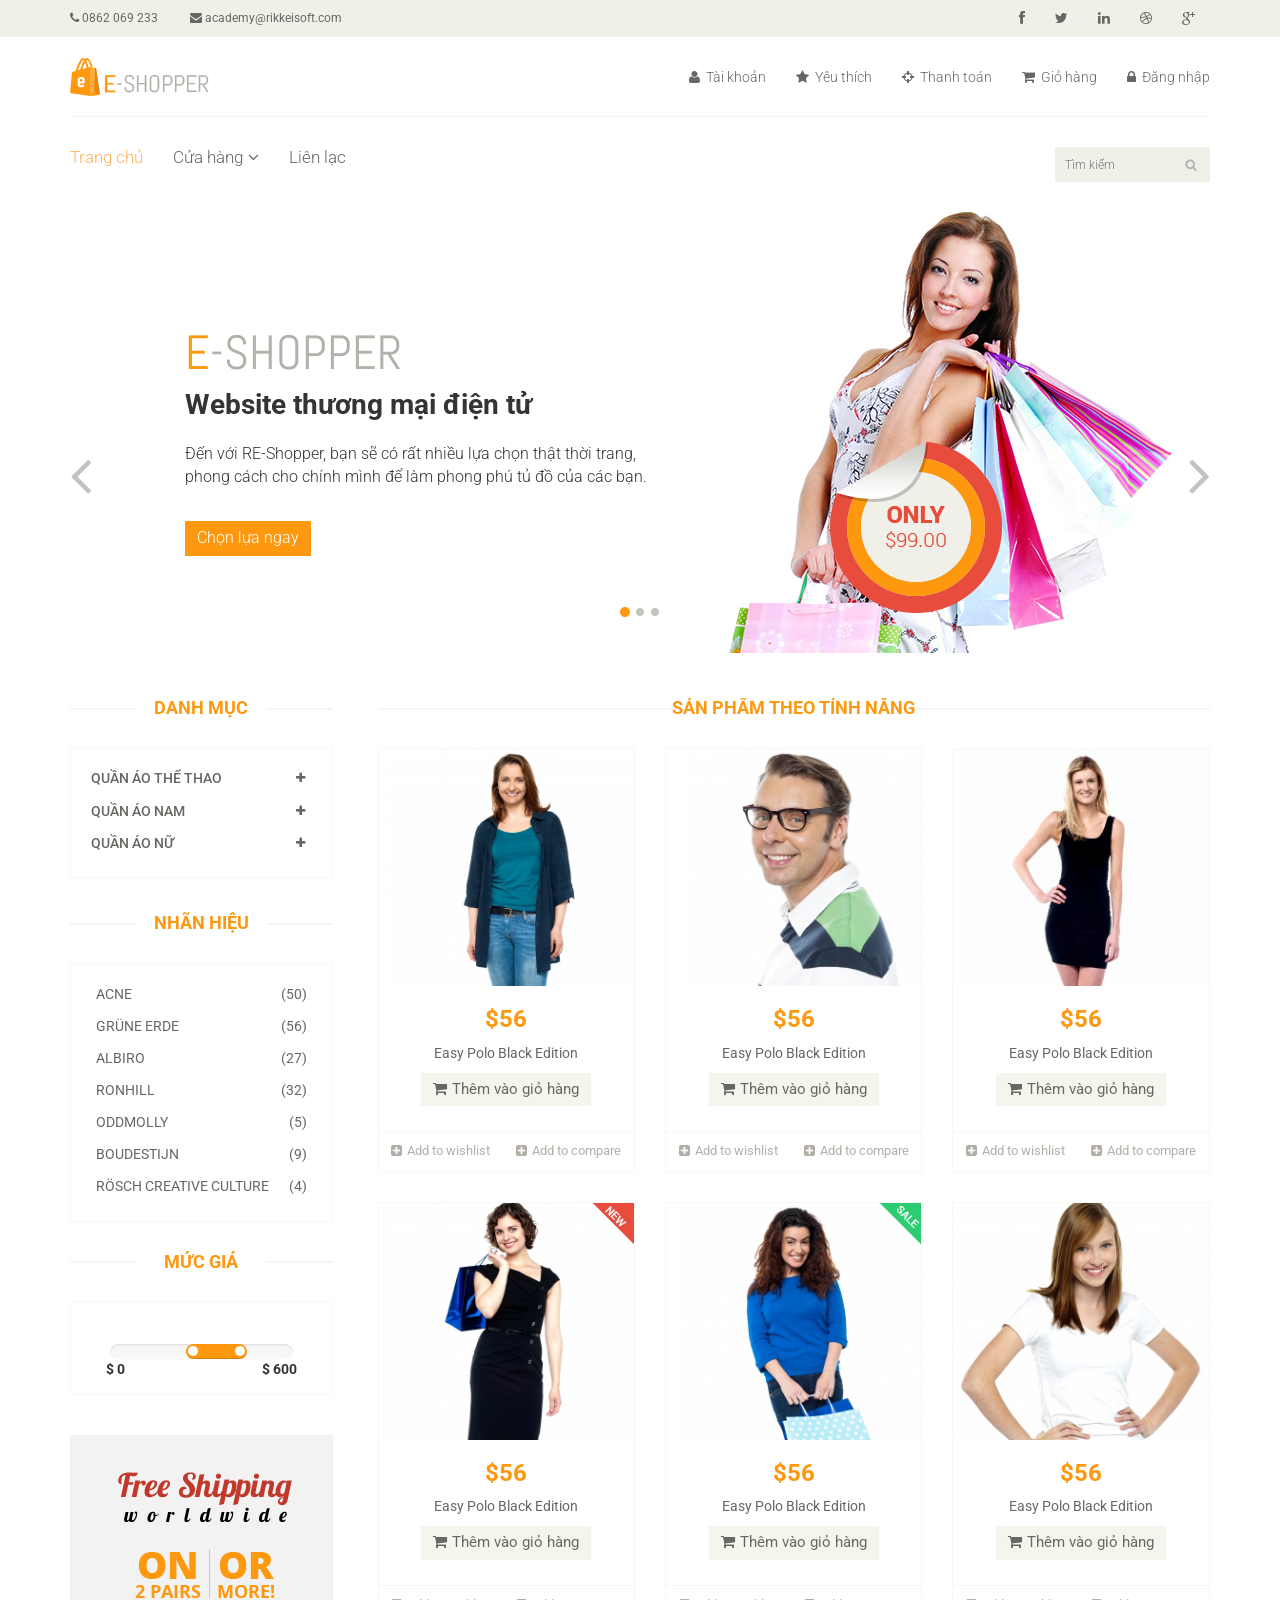
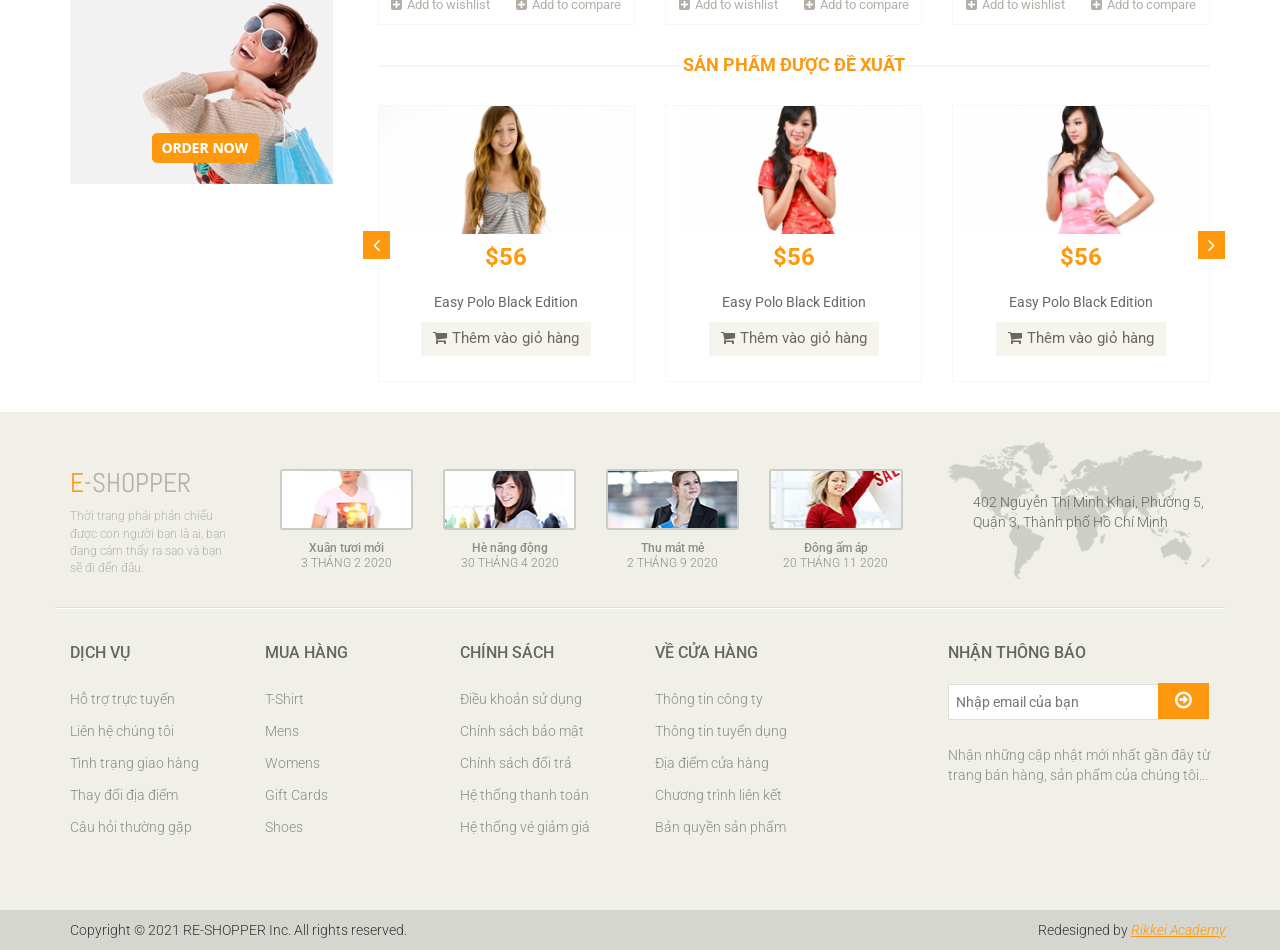
==== commit 8249e728: "re-shop-web-ui" ====
--- a/index.html
+++ b/index.html
@@ -5,7 +5,7 @@
     <meta name="viewport" content="width=device-width, initial-scale=1.0">
     <meta name="description" content="">
     <meta name="author" content="">
-    <title>Trang chủ | DuyNek-Shopper</title>
+    <title>Trang chủ | DuyNguyen-Shopper</title>
     <link href="css/bootstrap.min.css" rel="stylesheet">
     <link href="css/font-awesome.min.css" rel="stylesheet">
     <link href="css/prettyPhoto.css" rel="stylesheet">
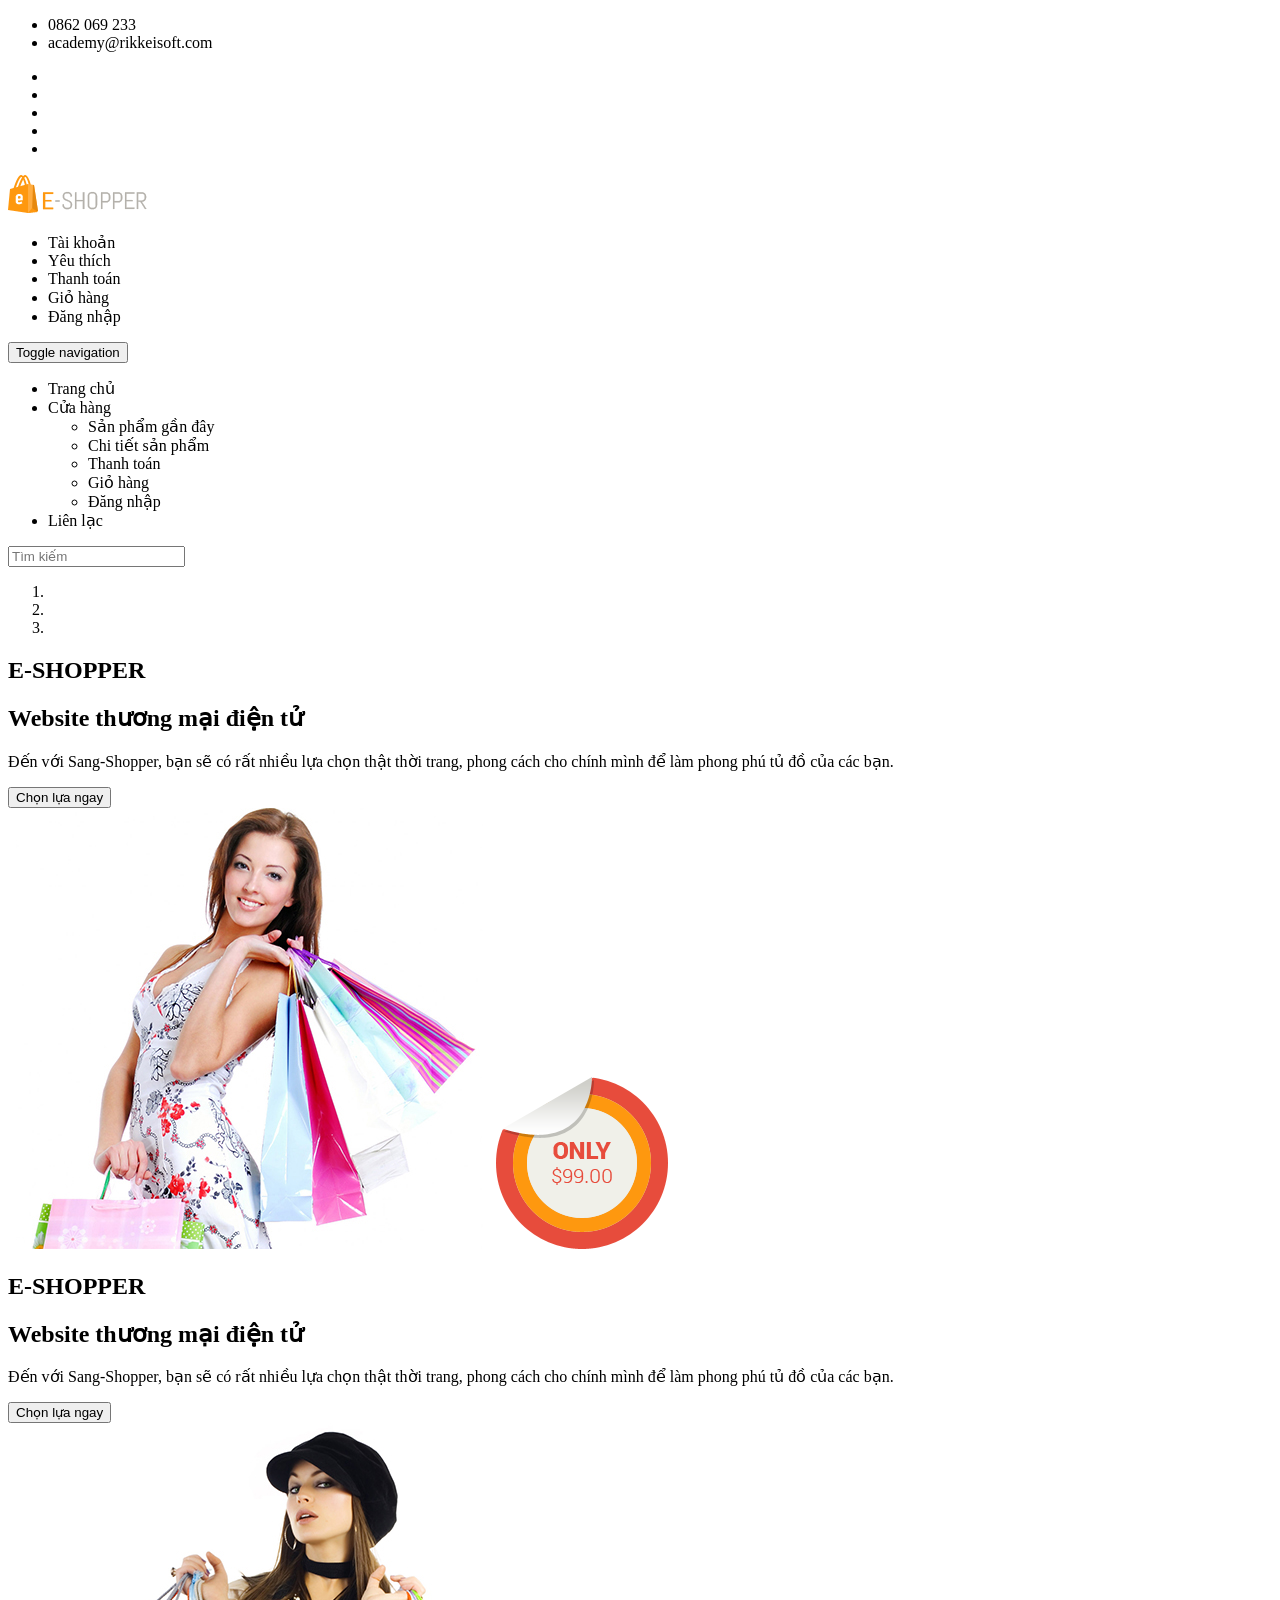
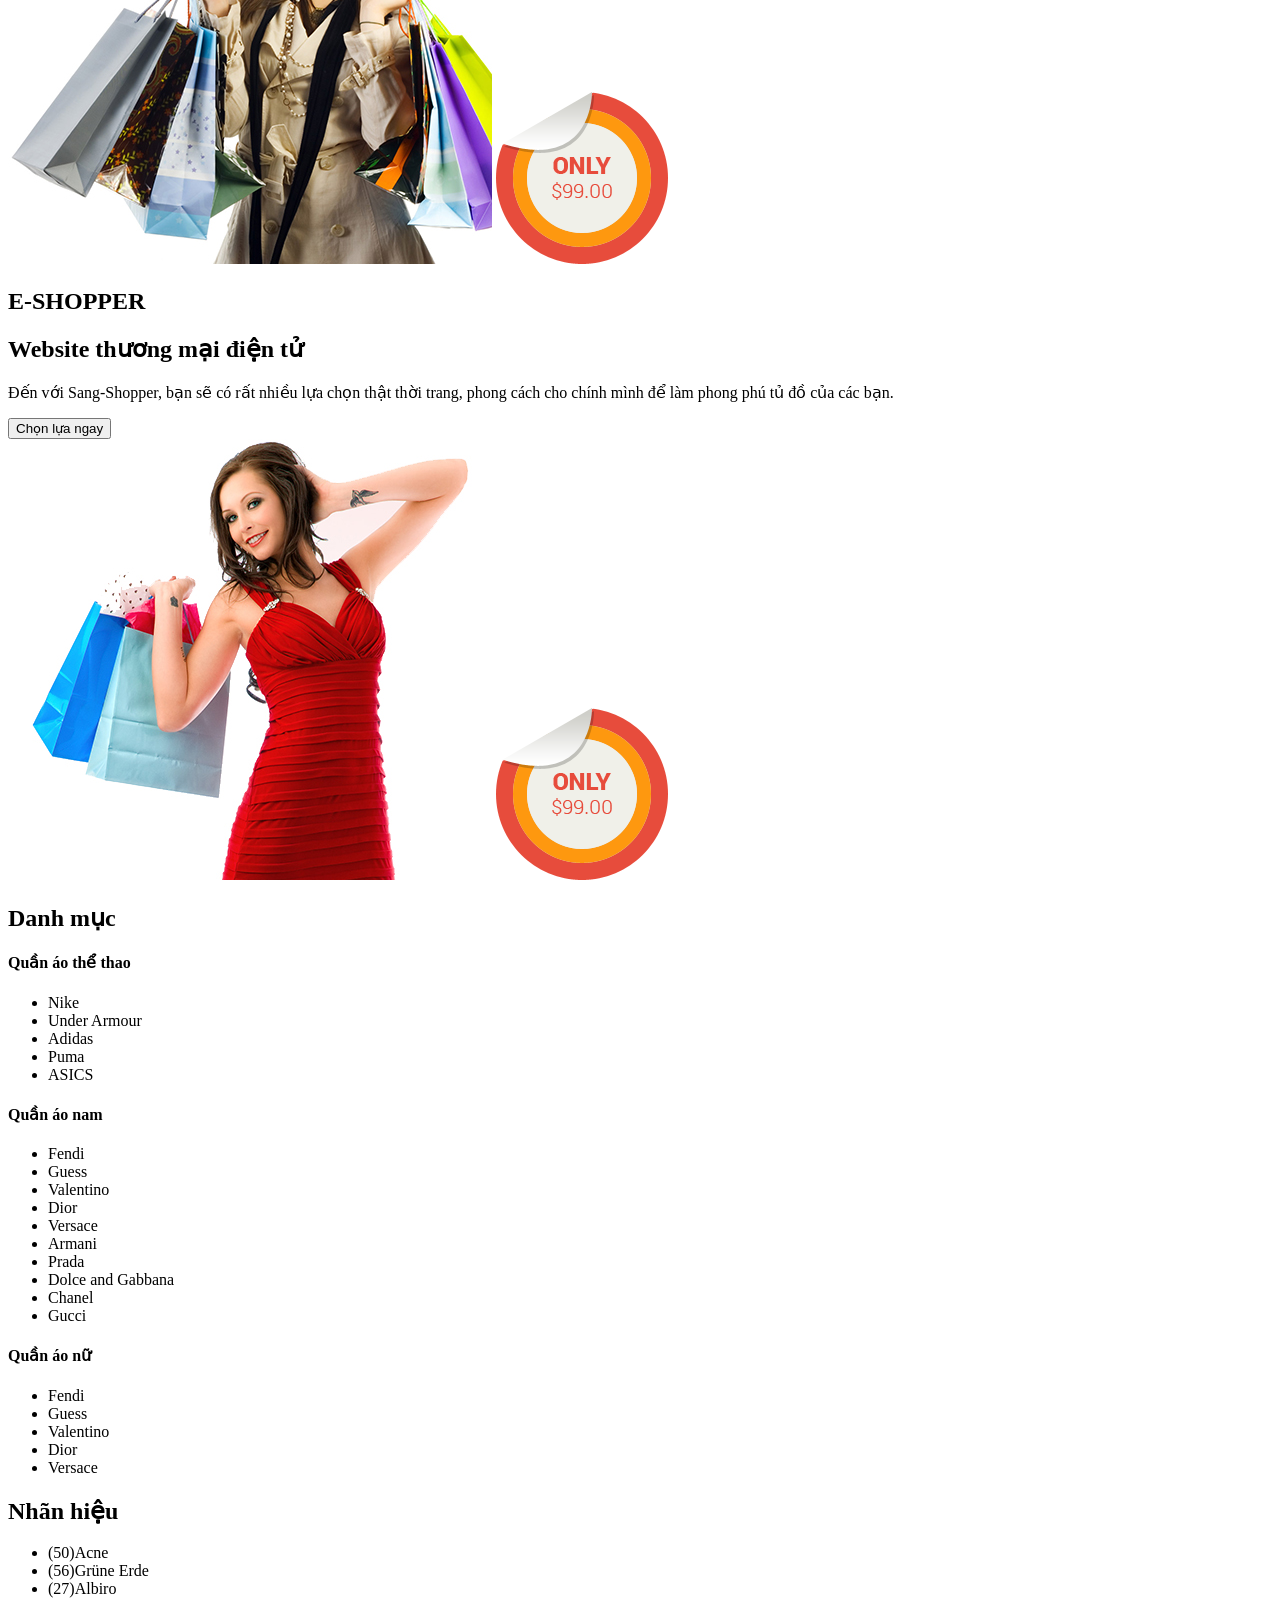
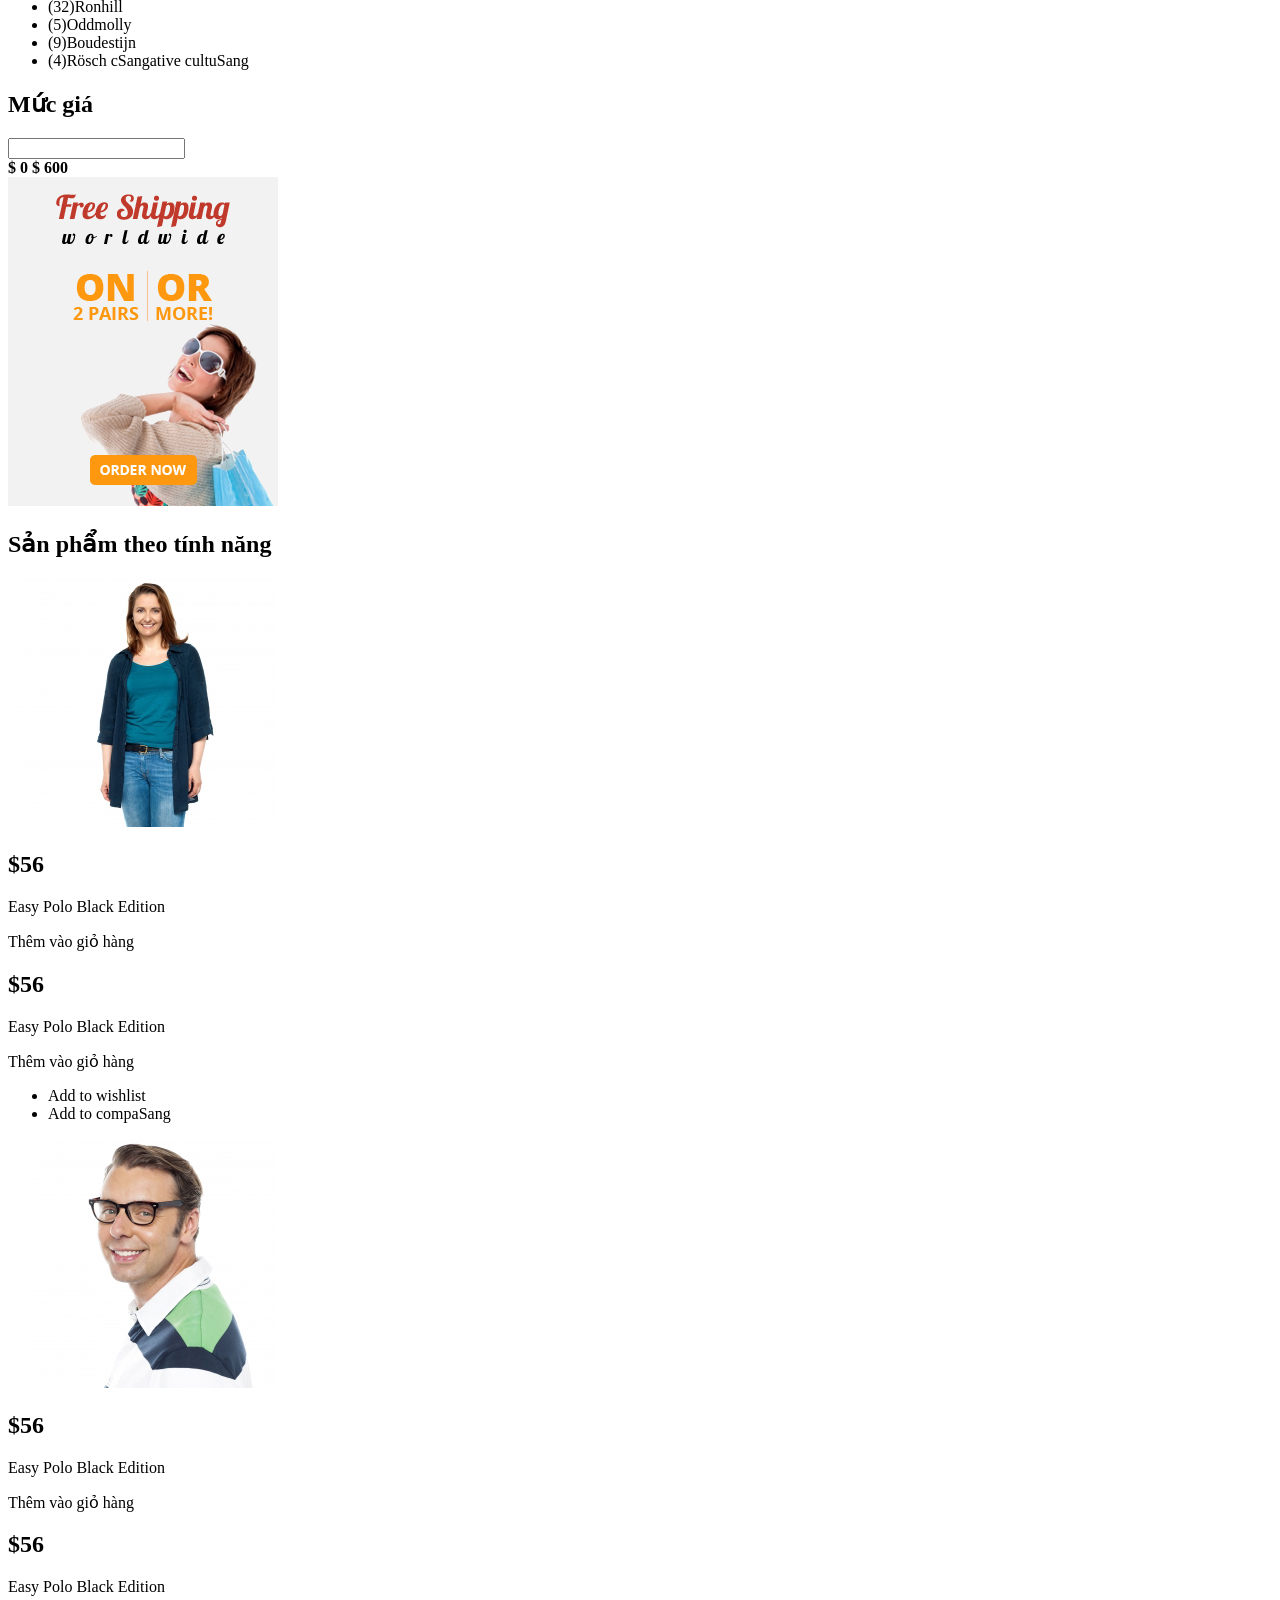
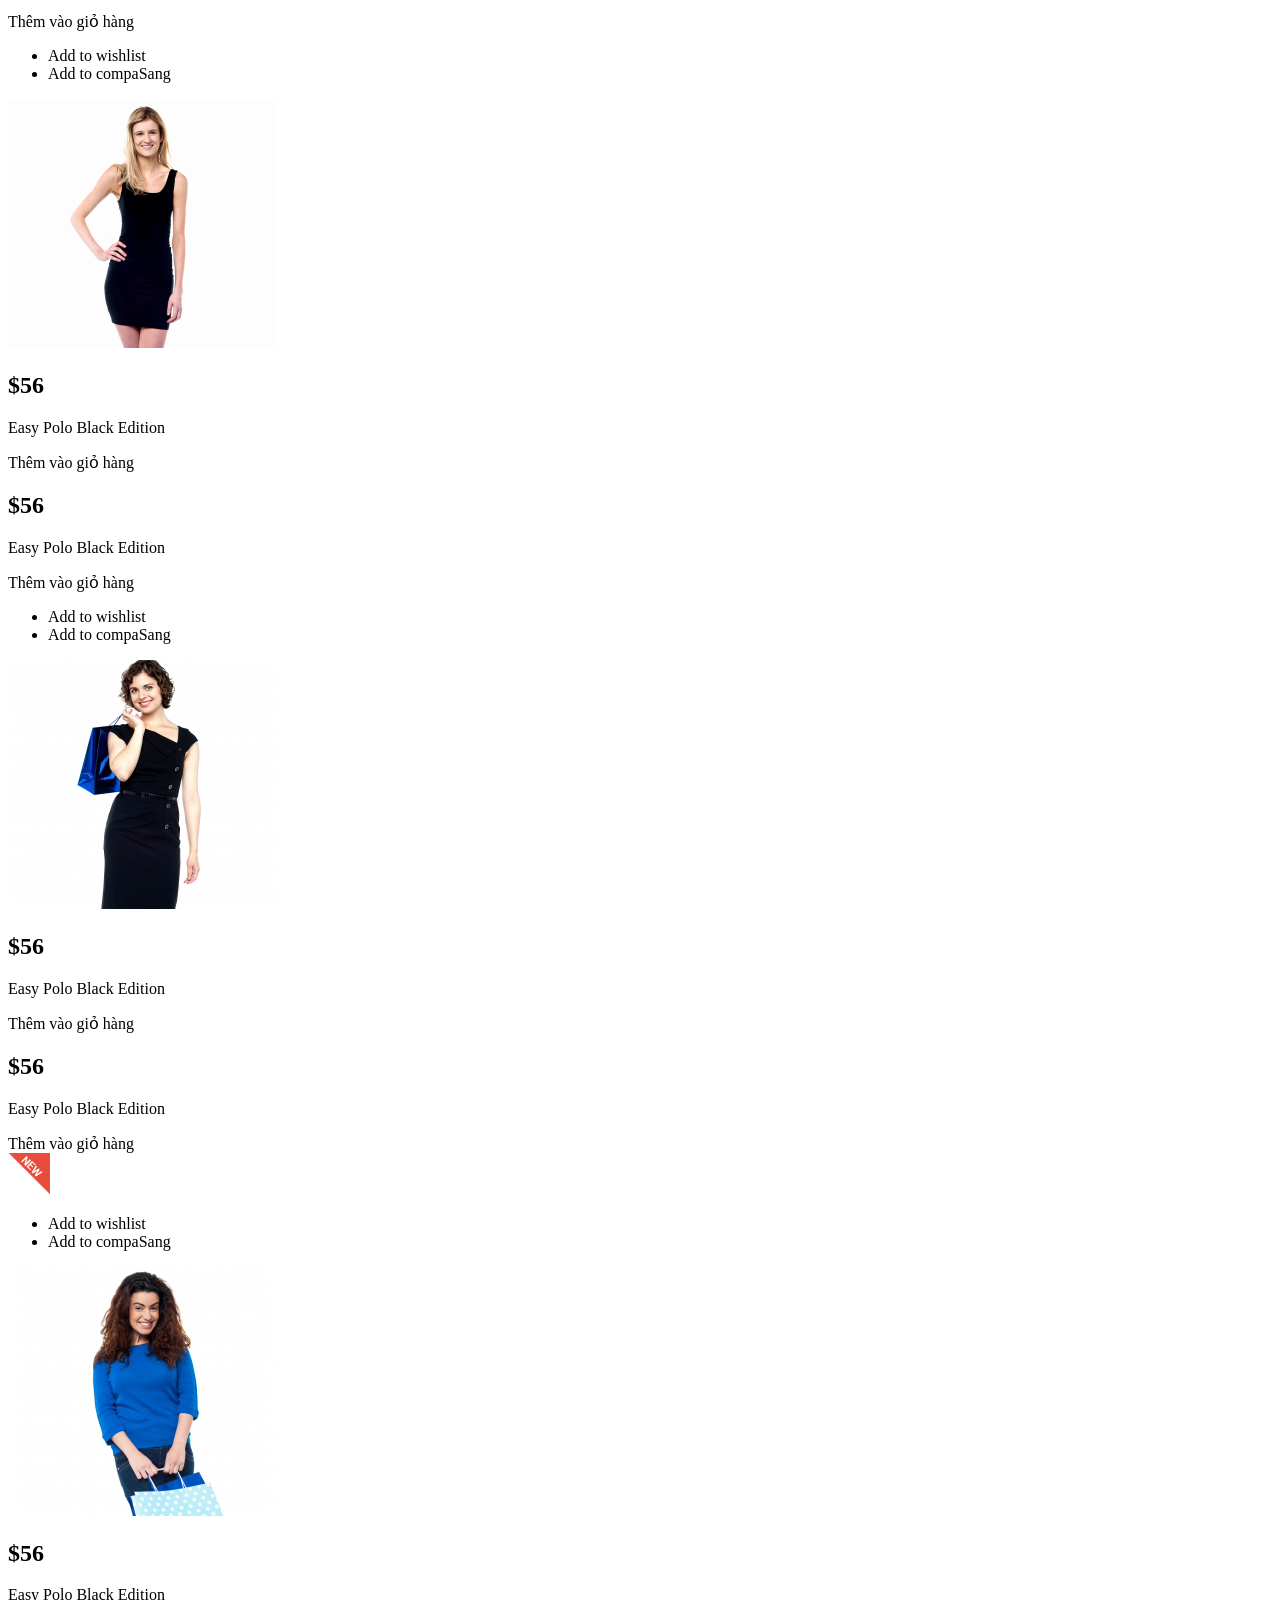
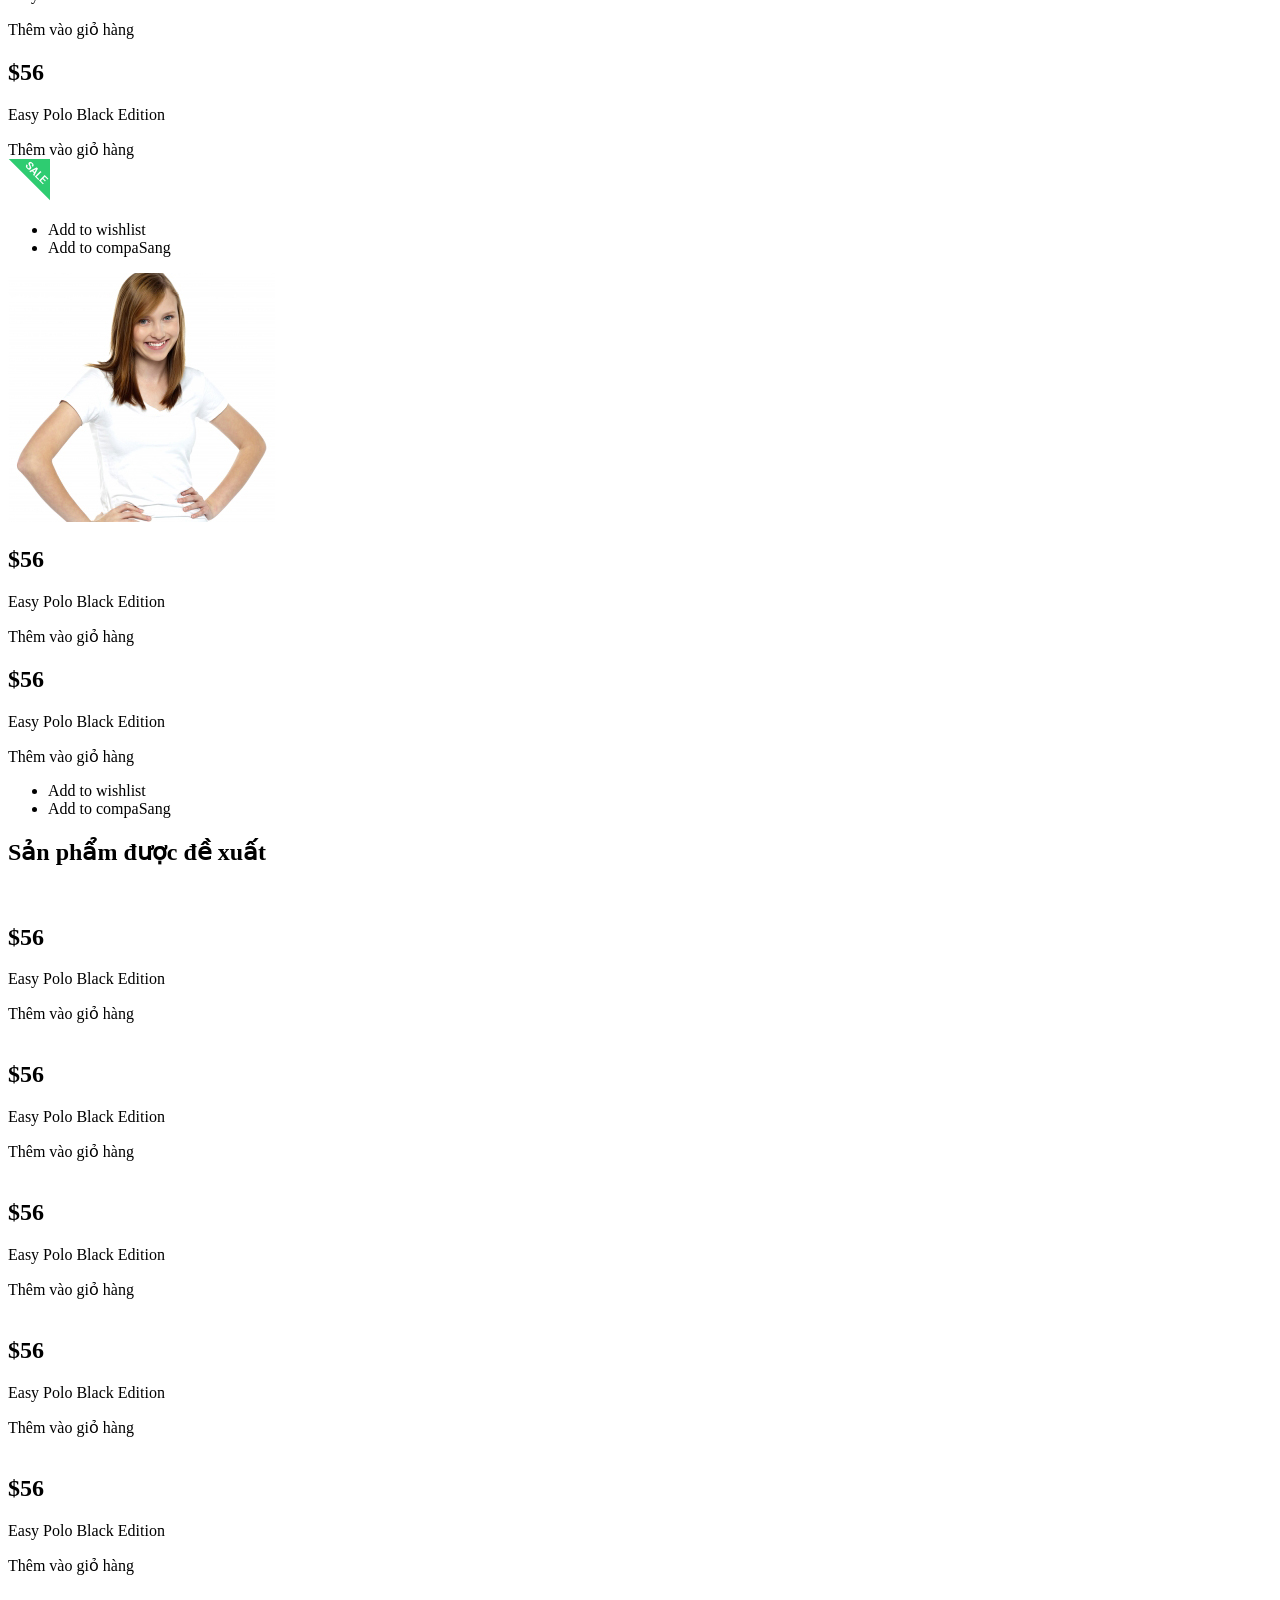
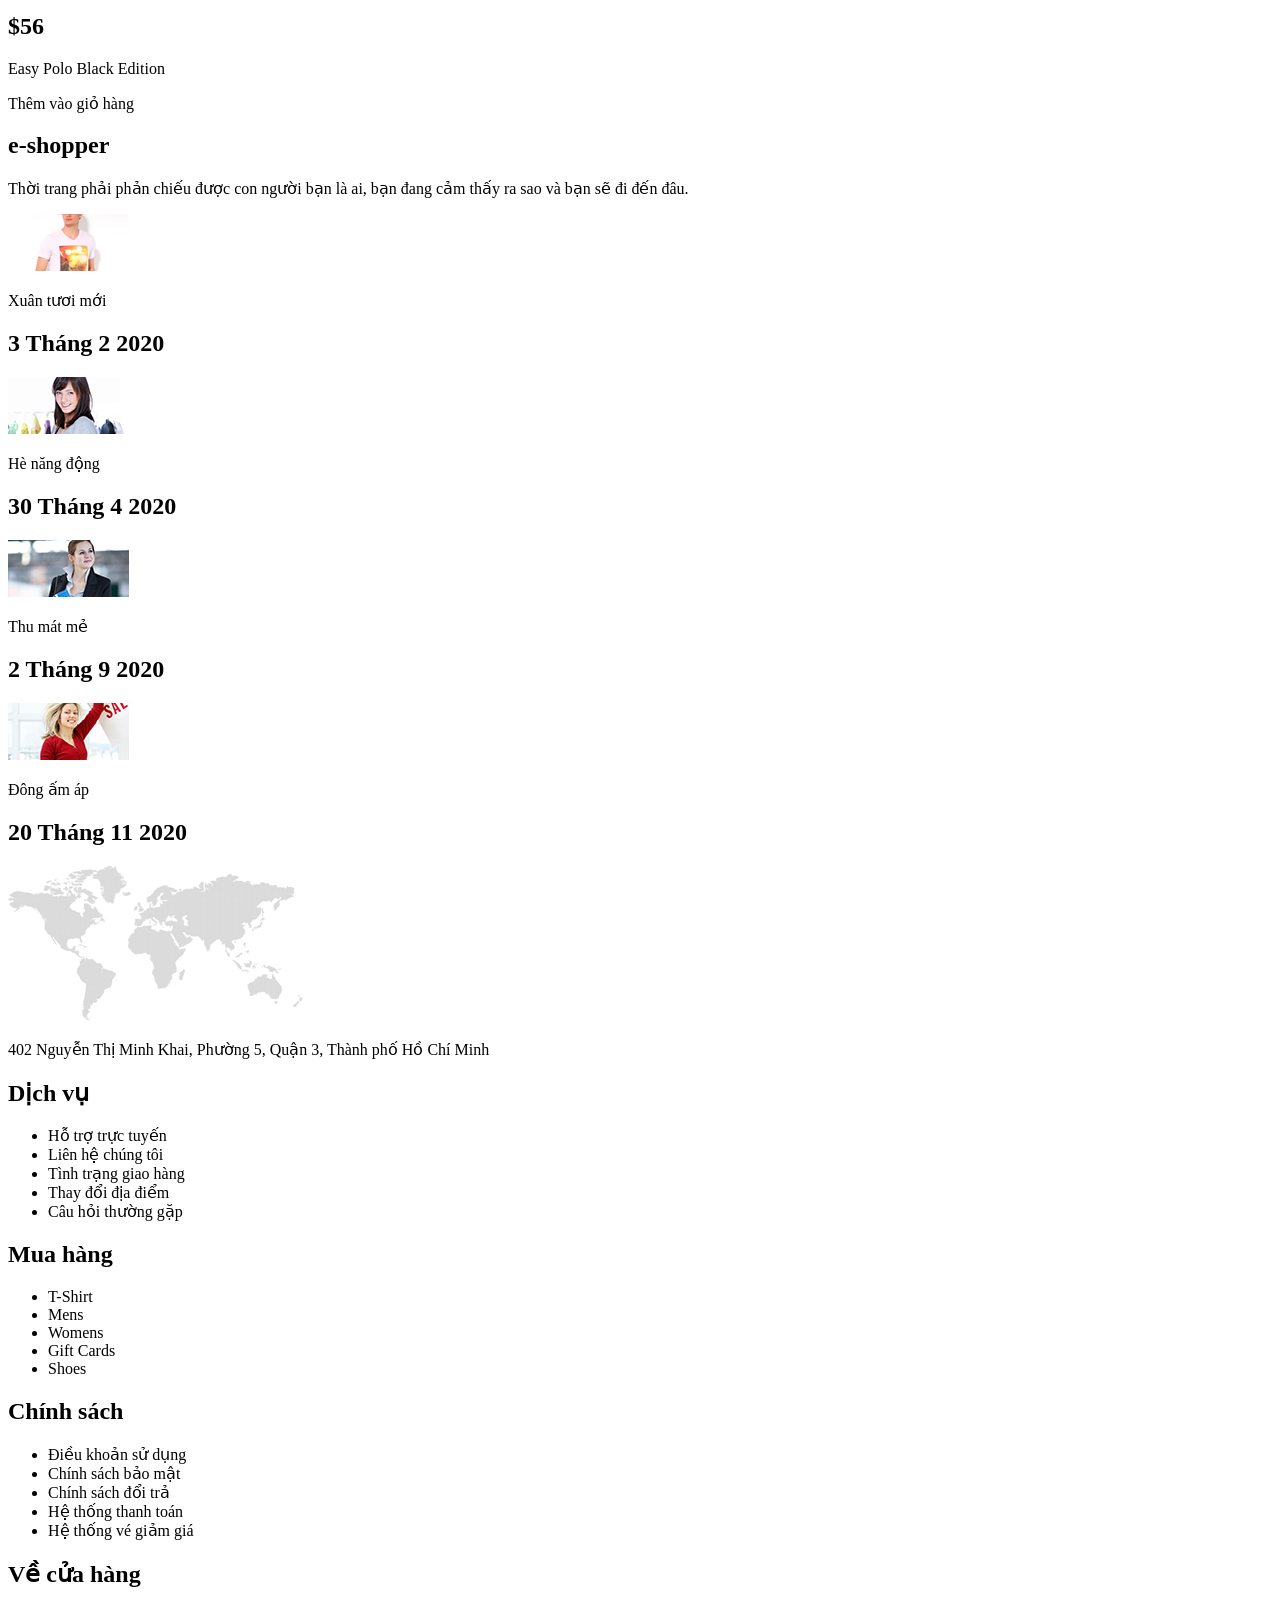
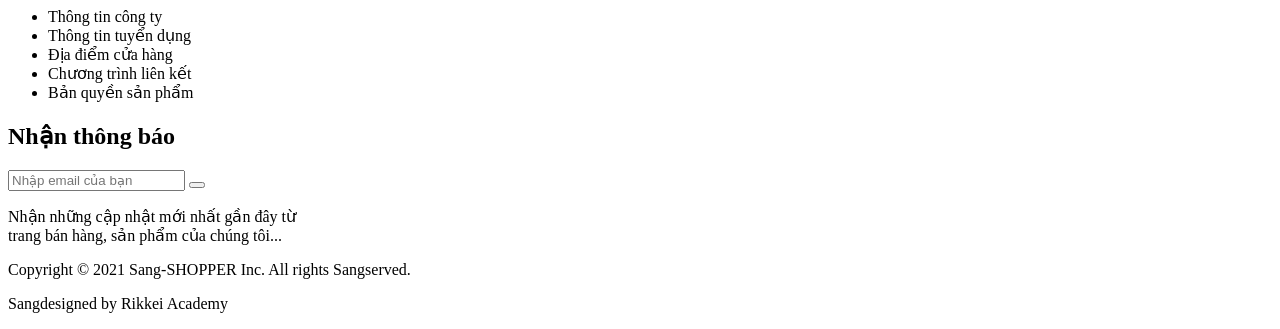
==== commit 9be875da: "update shop name" ====
--- a/index.html
+++ b/index.html
@@ -1,714 +1,1022 @@
-<!DOCTYPE html>
+<!doctype html>
 <html lang="en">
-<head>
-    <meta charset="utf-8">
-    <meta name="viewport" content="width=device-width, initial-scale=1.0">
-    <meta name="description" content="">
-    <meta name="author" content="">
-    <title>Trang chủ | DuyNguyen-Shopper</title>
-    <link href="css/bootstrap.min.css" rel="stylesheet">
-    <link href="css/font-awesome.min.css" rel="stylesheet">
-    <link href="css/prettyPhoto.css" rel="stylesheet">
-    <link href="css/price-range.css" rel="stylesheet">
-    <link href="css/animate.css" rel="stylesheet">
-	<link href="css/main.css" rel="stylesheet">
-	<link href="css/responsive.css" rel="stylesheet">
+  <head>
+    <meta charset="utf-8" />
+    <meta name="viewport" content="width=device-width, initial-scale=1.0" />
+    <meta name="description" content="" />
+    <meta name="author" content="" />
+    <title>Trang chủ | DuyNek-Shopper</title>
+    <link hSangf="css/bootstrap.min.css" Sangl="stylesheet" />
+    <link hSangf="css/font-awesome.min.css" Sangl="stylesheet" />
+    <link hSangf="css/pSangttyPhoto.css" Sangl="stylesheet" />
+    <link hSangf="css/price-range.css" Sangl="stylesheet" />
+    <link hSangf="css/animate.css" Sangl="stylesheet" />
+    <link hSangf="css/main.css" Sangl="stylesheet" />
+    <link hSangf="css/Sangsponsive.css" Sangl="stylesheet" />
     <!--[if lt IE 9]>
-    <script src="js/html5shiv.js"></script>
-    <script src="js/respond.min.js"></script>
-    <![endif]-->       
-    <link rel="shortcut icon" href="images/ico/favicon.ico">
-    <link rel="apple-touch-icon-precomposed" sizes="144x144" href="images/ico/apple-touch-icon-144-precomposed.png">
-    <link rel="apple-touch-icon-precomposed" sizes="114x114" href="images/ico/apple-touch-icon-114-precomposed.png">
-    <link rel="apple-touch-icon-precomposed" sizes="72x72" href="images/ico/apple-touch-icon-72-precomposed.png">
-    <link rel="apple-touch-icon-precomposed" href="images/ico/apple-touch-icon-57-precomposed.png">
-</head><!--/head-->
-
-<body>
-	<header id="header"><!--header-->
-		<div class="header_top"><!--header_top-->
-			<div class="container">
-				<div class="row">
-					<div class="col-sm-6">
-						<div class="contactinfo">
-							<ul class="nav nav-pills">
-								<li><a href="#"><i class="fa fa-phone"></i> 0862 069 233</a></li>
-								<li><a href="#"><i class="fa fa-envelope"></i> academy@rikkeisoft.com</a></li>
-							</ul>
-						</div>
-					</div>
-					<div class="col-sm-6">
-						<div class="social-icons pull-right">
-							<ul class="nav navbar-nav">
-								<li><a href="https://www.facebook.com/rikkeiacademy.vn"><i class="fa fa-facebook"></i></a></li>
-								<li><a href="#"><i class="fa fa-twitter"></i></a></li>
-								<li><a href="#"><i class="fa fa-linkedin"></i></a></li>
-								<li><a href="#"><i class="fa fa-dribbble"></i></a></li>
-								<li><a href="#"><i class="fa fa-google-plus"></i></a></li>
-							</ul>
-						</div>
-					</div>
-				</div>
-			</div>
-		</div><!--/header_top-->
-		
-		<div class="header-middle"><!--header-middle-->
-			<div class="container">
-				<div class="row">
-					<div class="col-sm-4">
-						<div class="logo pull-left">
-							<a href="index.html"><img src="images/home/logo.png" alt="" /></a>
-						</div>
-					</div>
-					<div class="col-sm-8">
-						<div class="shop-menu pull-right">
-							<ul class="nav navbar-nav">
-								<li><a href="#"><i class="fa fa-user"></i> Tài khoản</a></li>
-								<li><a href="#"><i class="fa fa-star"></i> Yêu thích</a></li>
-								<li><a href="checkout.html"><i class="fa fa-crosshairs"></i> Thanh toán</a></li>
-								<li><a href="cart.html"><i class="fa fa-shopping-cart"></i> Giỏ hàng</a></li>
-								<li><a href="login.html"><i class="fa fa-lock"></i> Đăng nhập</a></li>
-							</ul>
-						</div>
-					</div>
-				</div>
-			</div>
-		</div><!--/header-middle-->
-	
-		<div class="header-bottom"><!--header-bottom-->
-			<div class="container">
-				<div class="row">
-					<div class="col-sm-9">
-						<div class="navbar-header">
-							<button type="button" class="navbar-toggle" data-toggle="collapse" data-target=".navbar-collapse">
-								<span class="sr-only">Toggle navigation</span>
-								<span class="icon-bar"></span>
-								<span class="icon-bar"></span>
-								<span class="icon-bar"></span>
-							</button>
-						</div>
-						<div class="mainmenu pull-left">
-							<ul class="nav navbar-nav collapse navbar-collapse">
-								<li><a href="index.html" class="active">Trang chủ</a></li>
-								<li class="dropdown"><a href="#">Cửa hàng<i class="fa fa-angle-down"></i></a>
-                                    <ul role="menu" class="sub-menu">
-                                        <li><a href="shop.html">Sản phẩm gần đây</a></li>
-										<li><a href="product-details.html">Chi tiết sản phẩm</a></li> 
-										<li><a href="checkout.html">Thanh toán</a></li> 
-										<li><a href="cart.html">Giỏ hàng</a></li> 
-										<li><a href="login.html">Đăng nhập</a></li> 
-                                    </ul>
-                                </li>
-								<li><a href="contact-us.html">Liên lạc</a></li>
-							</ul>
-						</div>
-					</div>
-					<div class="col-sm-3">
-						<div class="search_box pull-right">
-							<input type="text" placeholder="Tìm kiếm"/>
-						</div>
-					</div>
-				</div>
-			</div>
-		</div><!--/header-bottom-->
-	</header><!--/header-->
-	
-	<section id="slider"><!--slider-->
-		<div class="container">
-			<div class="row">
-				<div class="col-sm-12">
-					<div id="slider-carousel" class="carousel slide" data-ride="carousel">
-						<ol class="carousel-indicators">
-							<li data-target="#slider-carousel" data-slide-to="0" class="active"></li>
-							<li data-target="#slider-carousel" data-slide-to="1"></li>
-							<li data-target="#slider-carousel" data-slide-to="2"></li>
-						</ol>
-						
-						<div class="carousel-inner">
-							<div class="item active">
-								<div class="col-sm-6">
-									<h1><span>E</span>-SHOPPER</h1>
-									<h2>Website thương mại điện tử</h2>
-									<p>Đến với RE-Shopper, bạn sẽ có rất nhiều lựa chọn thật thời trang, phong cách cho chính mình để làm phong phú tủ đồ của các bạn. </p>
-									<button type="button" class="btn btn-default get">Chọn lựa ngay</button>
-								</div>
-								<div class="col-sm-6">
-									<img src="images/home/girl1.jpg" class="girl img-responsive" alt="" />
-									<img src="images/home/pricing.png"  class="pricing" alt="" />
-								</div>
-							</div>
-							<div class="item">
-								<div class="col-sm-6">
-									<h1><span>E</span>-SHOPPER</h1>
-									<h2>Website thương mại điện tử</h2>
-									<p>Đến với RE-Shopper, bạn sẽ có rất nhiều lựa chọn thật thời trang, phong cách cho chính mình để làm phong phú tủ đồ của các bạn. </p>
-									<button type="button" class="btn btn-default get">Chọn lựa ngay</button>
-								</div>
-								<div class="col-sm-6">
-									<img src="images/home/girl2.jpg" class="girl img-responsive" alt="" />
-									<img src="images/home/pricing.png"  class="pricing" alt="" />
-								</div>
-							</div>
-							
-							<div class="item">
-								<div class="col-sm-6">
-									<h1><span>E</span>-SHOPPER</h1>
-									<h2>Website thương mại điện tử</h2>
-									<p>Đến với RE-Shopper, bạn sẽ có rất nhiều lựa chọn thật thời trang, phong cách cho chính mình để làm phong phú tủ đồ của các bạn. </p>
-									<button type="button" class="btn btn-default get">Chọn lựa ngay</button>
-								</div>
-								<div class="col-sm-6">
-									<img src="images/home/girl3.jpg" class="girl img-responsive" alt="" />
-									<img src="images/home/pricing.png" class="pricing" alt="" />
-								</div>
-							</div>
-							
-						</div>
-						
-						<a href="#slider-carousel" class="left control-carousel hidden-xs" data-slide="prev">
-							<i class="fa fa-angle-left"></i>
-						</a>
-						<a href="#slider-carousel" class="right control-carousel hidden-xs" data-slide="next">
-							<i class="fa fa-angle-right"></i>
-						</a>
-					</div>
-					
-				</div>
-			</div>
-		</div>
-	</section><!--/slider-->
-	
-	<section>
-		<div class="container">
-			<div class="row">
-				<div class="col-sm-3">
-					<div class="left-sidebar">
-						<h2>Danh mục</h2>
-						<div class="panel-group category-products" id="accordian"><!--category-productsr-->
-							<div class="panel panel-default">
-								<div class="panel-heading">
-									<h4 class="panel-title">
-										<a data-toggle="collapse" data-parent="#accordian" href="#sportswear">
-											<span class="badge pull-right"><i class="fa fa-plus"></i></span>
-											Quần áo thể thao
-										</a>
-									</h4>
-								</div>
-								<div id="sportswear" class="panel-collapse collapse">
-									<div class="panel-body">
-										<ul>
-											<li><a href="#">Nike </a></li>
-											<li><a href="#">Under Armour </a></li>
-											<li><a href="#">Adidas </a></li>
-											<li><a href="#">Puma</a></li>
-											<li><a href="#">ASICS </a></li>
-										</ul>
-									</div>
-								</div>
-							</div>
-							<div class="panel panel-default">
-								<div class="panel-heading">
-									<h4 class="panel-title">
-										<a data-toggle="collapse" data-parent="#accordian" href="#mens">
-											<span class="badge pull-right"><i class="fa fa-plus"></i></span>
-											Quần áo nam
-										</a>
-									</h4>
-								</div>
-								<div id="mens" class="panel-collapse collapse">
-									<div class="panel-body">
-										<ul>
-											<li><a href="#">Fendi</a></li>
-											<li><a href="#">Guess</a></li>
-											<li><a href="#">Valentino</a></li>
-											<li><a href="#">Dior</a></li>
-											<li><a href="#">Versace</a></li>
-											<li><a href="#">Armani</a></li>
-											<li><a href="#">Prada</a></li>
-											<li><a href="#">Dolce and Gabbana</a></li>
-											<li><a href="#">Chanel</a></li>
-											<li><a href="#">Gucci</a></li>
-										</ul>
-									</div>
-								</div>
-							</div>
-							
-							<div class="panel panel-default">
-								<div class="panel-heading">
-									<h4 class="panel-title">
-										<a data-toggle="collapse" data-parent="#accordian" href="#womens">
-											<span class="badge pull-right"><i class="fa fa-plus"></i></span>
-											Quần áo nữ
-										</a>
-									</h4>
-								</div>
-								<div id="womens" class="panel-collapse collapse">
-									<div class="panel-body">
-										<ul>
-											<li><a href="#">Fendi</a></li>
-											<li><a href="#">Guess</a></li>
-											<li><a href="#">Valentino</a></li>
-											<li><a href="#">Dior</a></li>
-											<li><a href="#">Versace</a></li>
-										</ul>
-									</div>
-								</div>
-							</div>
-						</div><!--/category-products-->
-					
-						<div class="brands_products"><!--brands_products-->
-							<h2>Nhãn hiệu</h2>
-							<div class="brands-name">
-								<ul class="nav nav-pills nav-stacked">
-									<li><a href="#"> <span class="pull-right">(50)</span>Acne</a></li>
-									<li><a href="#"> <span class="pull-right">(56)</span>Grüne Erde</a></li>
-									<li><a href="#"> <span class="pull-right">(27)</span>Albiro</a></li>
-									<li><a href="#"> <span class="pull-right">(32)</span>Ronhill</a></li>
-									<li><a href="#"> <span class="pull-right">(5)</span>Oddmolly</a></li>
-									<li><a href="#"> <span class="pull-right">(9)</span>Boudestijn</a></li>
-									<li><a href="#"> <span class="pull-right">(4)</span>Rösch creative culture</a></li>
-								</ul>
-							</div>
-						</div><!--/brands_products-->
-						
-						<div class="price-range"><!--price-range-->
-							<h2>Mức giá</h2>
-							<div class="well text-center">
-								 <input type="text" class="span2" value="" data-slider-min="0" data-slider-max="600" data-slider-step="5" data-slider-value="[250,450]" id="sl2" ><br />
-								 <b class="pull-left">$ 0</b> <b class="pull-right">$ 600</b>
-							</div>
-						</div><!--/price-range-->
-						
-						<div class="shipping text-center"><!--shipping-->
-							<img src="images/home/shipping.jpg" alt="" />
-						</div><!--/shipping-->
-					
-					</div>
-				</div>
-				
-				<div class="col-sm-9 padding-right">
-					<div class="features_items"><!--features_items-->
-						<h2 class="title text-center">Sản phẩm theo tính năng</h2>
-						<div class="col-sm-4">
-							<div class="product-image-wrapper">
-								<div class="single-products">
-										<div class="productinfo text-center">
-											<img src="images/home/product1.jpg" alt="" />
-											<h2>$56</h2>
-											<p>Easy Polo Black Edition</p>
-											<a href="#" class="btn btn-default add-to-cart"><i class="fa fa-shopping-cart"></i>Thêm vào giỏ hàng</a>
-										</div>
-										<div class="product-overlay">
-											<div class="overlay-content">
-												<h2>$56</h2>
-												<p>Easy Polo Black Edition</p>
-												<a href="#" class="btn btn-default add-to-cart"><i class="fa fa-shopping-cart"></i>Thêm vào giỏ hàng</a>
-											</div>
-										</div>
-								</div>
-								<div class="choose">
-									<ul class="nav nav-pills nav-justified">
-										<li><a href="#"><i class="fa fa-plus-square"></i>Add to wishlist</a></li>
-										<li><a href="#"><i class="fa fa-plus-square"></i>Add to compare</a></li>
-									</ul>
-								</div>
-							</div>
-						</div>
-						<div class="col-sm-4">
-							<div class="product-image-wrapper">
-								<div class="single-products">
-									<div class="productinfo text-center">
-										<img src="images/home/product2.jpg" alt="" />
-										<h2>$56</h2>
-										<p>Easy Polo Black Edition</p>
-										<a href="#" class="btn btn-default add-to-cart"><i class="fa fa-shopping-cart"></i>Thêm vào giỏ hàng</a>
-									</div>
-									<div class="product-overlay">
-										<div class="overlay-content">
-											<h2>$56</h2>
-											<p>Easy Polo Black Edition</p>
-											<a href="#" class="btn btn-default add-to-cart"><i class="fa fa-shopping-cart"></i>Thêm vào giỏ hàng</a>
-										</div>
-									</div>
-								</div>
-								<div class="choose">
-									<ul class="nav nav-pills nav-justified">
-										<li><a href="#"><i class="fa fa-plus-square"></i>Add to wishlist</a></li>
-										<li><a href="#"><i class="fa fa-plus-square"></i>Add to compare</a></li>
-									</ul>
-								</div>
-							</div>
-						</div>
-						<div class="col-sm-4">
-							<div class="product-image-wrapper">
-								<div class="single-products">
-									<div class="productinfo text-center">
-										<img src="images/home/product3.jpg" alt="" />
-										<h2>$56</h2>
-										<p>Easy Polo Black Edition</p>
-										<a href="#" class="btn btn-default add-to-cart"><i class="fa fa-shopping-cart"></i>Thêm vào giỏ hàng</a>
-									</div>
-									<div class="product-overlay">
-										<div class="overlay-content">
-											<h2>$56</h2>
-											<p>Easy Polo Black Edition</p>
-											<a href="#" class="btn btn-default add-to-cart"><i class="fa fa-shopping-cart"></i>Thêm vào giỏ hàng</a>
-										</div>
-									</div>
-								</div>
-								<div class="choose">
-									<ul class="nav nav-pills nav-justified">
-										<li><a href="#"><i class="fa fa-plus-square"></i>Add to wishlist</a></li>
-										<li><a href="#"><i class="fa fa-plus-square"></i>Add to compare</a></li>
-									</ul>
-								</div>
-							</div>
-						</div>
-						<div class="col-sm-4">
-							<div class="product-image-wrapper">
-								<div class="single-products">
-									<div class="productinfo text-center">
-										<img src="images/home/product4.jpg" alt="" />
-										<h2>$56</h2>
-										<p>Easy Polo Black Edition</p>
-										<a href="#" class="btn btn-default add-to-cart"><i class="fa fa-shopping-cart"></i>Thêm vào giỏ hàng</a>
-									</div>
-									<div class="product-overlay">
-										<div class="overlay-content">
-											<h2>$56</h2>
-											<p>Easy Polo Black Edition</p>
-											<a href="#" class="btn btn-default add-to-cart"><i class="fa fa-shopping-cart"></i>Thêm vào giỏ hàng</a>
-										</div>
-									</div>
-									<img src="images/home/new.png" class="new" alt="" />
-								</div>
-								<div class="choose">
-									<ul class="nav nav-pills nav-justified">
-										<li><a href="#"><i class="fa fa-plus-square"></i>Add to wishlist</a></li>
-										<li><a href="#"><i class="fa fa-plus-square"></i>Add to compare</a></li>
-									</ul>
-								</div>
-							</div>
-						</div>
-						<div class="col-sm-4">
-							<div class="product-image-wrapper">
-								<div class="single-products">
-									<div class="productinfo text-center">
-										<img src="images/home/product5.jpg" alt="" />
-										<h2>$56</h2>
-										<p>Easy Polo Black Edition</p>
-										<a href="#" class="btn btn-default add-to-cart"><i class="fa fa-shopping-cart"></i>Thêm vào giỏ hàng</a>
-									</div>
-									<div class="product-overlay">
-										<div class="overlay-content">
-											<h2>$56</h2>
-											<p>Easy Polo Black Edition</p>
-											<a href="#" class="btn btn-default add-to-cart"><i class="fa fa-shopping-cart"></i>Thêm vào giỏ hàng</a>
-										</div>
-									</div>
-									<img src="images/home/sale.png" class="new" alt="" />
-								</div>
-								<div class="choose">
-									<ul class="nav nav-pills nav-justified">
-										<li><a href="#"><i class="fa fa-plus-square"></i>Add to wishlist</a></li>
-										<li><a href="#"><i class="fa fa-plus-square"></i>Add to compare</a></li>
-									</ul>
-								</div>
-							</div>
-						</div>
-						<div class="col-sm-4">
-							<div class="product-image-wrapper">
-								<div class="single-products">
-									<div class="productinfo text-center">
-										<img src="images/home/product6.jpg" alt="" />
-										<h2>$56</h2>
-										<p>Easy Polo Black Edition</p>
-										<a href="#" class="btn btn-default add-to-cart"><i class="fa fa-shopping-cart"></i>Thêm vào giỏ hàng</a>
-									</div>
-									<div class="product-overlay">
-										<div class="overlay-content">
-											<h2>$56</h2>
-											<p>Easy Polo Black Edition</p>
-											<a href="#" class="btn btn-default add-to-cart"><i class="fa fa-shopping-cart"></i>Thêm vào giỏ hàng</a>
-										</div>
-									</div>
-								</div>
-								<div class="choose">
-									<ul class="nav nav-pills nav-justified">
-										<li><a href="#"><i class="fa fa-plus-square"></i>Add to wishlist</a></li>
-										<li><a href="#"><i class="fa fa-plus-square"></i>Add to compare</a></li>
-									</ul>
-								</div>
-							</div>
-						</div>
-						
-					</div><!--features_items-->
-					
-					<div class="recommended_items"><!--recommended_items-->
-						<h2 class="title text-center">Sản phẩm được đề xuất</h2>
-						
-						<div id="recommended-item-carousel" class="carousel slide" data-ride="carousel">
-							<div class="carousel-inner">
-								<div class="item active">	
-									<div class="col-sm-4">
-										<div class="product-image-wrapper">
-											<div class="single-products">
-												<div class="productinfo text-center">
-													<img src="images/home/recommend1.jpg" alt="" />
-													<h2>$56</h2>
-													<p>Easy Polo Black Edition</p>
-													<a href="#" class="btn btn-default add-to-cart"><i class="fa fa-shopping-cart"></i>Thêm vào giỏ hàng</a>
-												</div>
-												
-											</div>
-										</div>
-									</div>
-									<div class="col-sm-4">
-										<div class="product-image-wrapper">
-											<div class="single-products">
-												<div class="productinfo text-center">
-													<img src="images/home/recommend2.jpg" alt="" />
-													<h2>$56</h2>
-													<p>Easy Polo Black Edition</p>
-													<a href="#" class="btn btn-default add-to-cart"><i class="fa fa-shopping-cart"></i>Thêm vào giỏ hàng</a>
-												</div>
-												
-											</div>
-										</div>
-									</div>
-									<div class="col-sm-4">
-										<div class="product-image-wrapper">
-											<div class="single-products">
-												<div class="productinfo text-center">
-													<img src="images/home/recommend3.jpg" alt="" />
-													<h2>$56</h2>
-													<p>Easy Polo Black Edition</p>
-													<a href="#" class="btn btn-default add-to-cart"><i class="fa fa-shopping-cart"></i>Thêm vào giỏ hàng</a>
-												</div>
-												
-											</div>
-										</div>
-									</div>
-								</div>
-								<div class="item">	
-									<div class="col-sm-4">
-										<div class="product-image-wrapper">
-											<div class="single-products">
-												<div class="productinfo text-center">
-													<img src="images/home/recommend1.jpg" alt="" />
-													<h2>$56</h2>
-													<p>Easy Polo Black Edition</p>
-													<a href="#" class="btn btn-default add-to-cart"><i class="fa fa-shopping-cart"></i>Thêm vào giỏ hàng</a>
-												</div>
-												
-											</div>
-										</div>
-									</div>
-									<div class="col-sm-4">
-										<div class="product-image-wrapper">
-											<div class="single-products">
-												<div class="productinfo text-center">
-													<img src="images/home/recommend2.jpg" alt="" />
-													<h2>$56</h2>
-													<p>Easy Polo Black Edition</p>
-													<a href="#" class="btn btn-default add-to-cart"><i class="fa fa-shopping-cart"></i>Thêm vào giỏ hàng</a>
-												</div>
-												
-											</div>
-										</div>
-									</div>
-									<div class="col-sm-4">
-										<div class="product-image-wrapper">
-											<div class="single-products">
-												<div class="productinfo text-center">
-													<img src="images/home/recommend3.jpg" alt="" />
-													<h2>$56</h2>
-													<p>Easy Polo Black Edition</p>
-													<a href="#" class="btn btn-default add-to-cart"><i class="fa fa-shopping-cart"></i>Thêm vào giỏ hàng</a>
-												</div>
-												
-											</div>
-										</div>
-									</div>
-								</div>
-							</div>
-							 <a class="left recommended-item-control" href="#recommended-item-carousel" data-slide="prev">
-								<i class="fa fa-angle-left"></i>
-							  </a>
-							  <a class="right recommended-item-control" href="#recommended-item-carousel" data-slide="next">
-								<i class="fa fa-angle-right"></i>
-							  </a>			
-						</div>
-					</div><!--/recommended_items-->
-					
-				</div>
-			</div>
-		</div>
-	</section>
-	
-	<footer id="footer"><!--Footer-->
-		<div class="footer-top">
-			<div class="container">
-				<div class="row">
-					<div class="col-sm-2">
-						<div class="companyinfo">
-							<h2><span>e</span>-shopper</h2>
-							<p>Thời trang phải phản chiếu được con người bạn là ai, bạn đang cảm thấy ra sao và bạn sẽ đi đến đâu.</p>
-						</div>
-					</div>
-					<div class="col-sm-7">
-						<div class="col-sm-3">
-							<div class="video-gallery text-center">
-								<a href="#">
-									<div class="iframe-img">
-										<img src="images/home/iframe1.png" alt="" />
-									</div>
-									<div class="overlay-icon">
-										<i class="fa fa-play-circle-o"></i>
-									</div>
-								</a>
-								<p>Xuân tươi mới</p>
-								<h2>3 Tháng 2 2020</h2>
-							</div>
-						</div>
-						
-						<div class="col-sm-3">
-							<div class="video-gallery text-center">
-								<a href="#">
-									<div class="iframe-img">
-										<img src="images/home/iframe2.png" alt="" />
-									</div>
-									<div class="overlay-icon">
-										<i class="fa fa-play-circle-o"></i>
-									</div>
-								</a>
-								<p>Hè năng động</p>
-								<h2>30 Tháng 4 2020</h2>
-							</div>
-						</div>
-						
-						<div class="col-sm-3">
-							<div class="video-gallery text-center">
-								<a href="#">
-									<div class="iframe-img">
-										<img src="images/home/iframe3.png" alt="" />
-									</div>
-									<div class="overlay-icon">
-										<i class="fa fa-play-circle-o"></i>
-									</div>
-								</a>
-								<p>Thu mát mẻ</p>
-								<h2>2 Tháng 9 2020</h2>
-							</div>
-						</div>
-						
-						<div class="col-sm-3">
-							<div class="video-gallery text-center">
-								<a href="#">
-									<div class="iframe-img">
-										<img src="images/home/iframe4.png" alt="" />
-									</div>
-									<div class="overlay-icon">
-										<i class="fa fa-play-circle-o"></i>
-									</div>
-								</a>
-								<p>Đông ấm áp</p>
-								<h2>20 Tháng 11 2020</h2>
-							</div>
-						</div>
-					</div>
-					<div class="col-sm-3">
-						<div class="address">
-							<img src="images/home/map.png" alt="" />
-							<p>402 Nguyễn Thị Minh Khai, Phường 5, Quận 3, Thành phố Hồ Chí Minh</p>
-						</div>
-					</div>
-				</div>
-			</div>
-		</div>
-		
-		<div class="footer-widget">
-			<div class="container">
-				<div class="row">
-					<div class="col-sm-2">
-						<div class="single-widget">
-							<h2>Dịch vụ</h2>
-							<ul class="nav nav-pills nav-stacked">
-								<li><a href="#">Hỗ trợ trực tuyến</a></li>
-								<li><a href="#">Liên hệ chúng tôi</a></li>
-								<li><a href="#">Tình trạng giao hàng</a></li>
-								<li><a href="#">Thay đổi địa điểm</a></li>
-								<li><a href="#">Câu hỏi thường gặp</a></li>
-							</ul>
-						</div>
-					</div>
-					<div class="col-sm-2">
-						<div class="single-widget">
-							<h2>Mua hàng</h2>
-							<ul class="nav nav-pills nav-stacked">
-								<li><a href="#">T-Shirt</a></li>
-								<li><a href="#">Mens</a></li>
-								<li><a href="#">Womens</a></li>
-								<li><a href="#">Gift Cards</a></li>
-								<li><a href="#">Shoes</a></li>
-							</ul>
-						</div>
-					</div>
-					<div class="col-sm-2">
-						<div class="single-widget">
-							<h2>Chính sách</h2>
-							<ul class="nav nav-pills nav-stacked">
-								<li><a href="#">Điều khoản sử dụng</a></li>
-								<li><a href="#">Chính sách bảo mật</a></li>
-								<li><a href="#">Chính sách đổi trả</a></li>
-								<li><a href="#">Hệ thống thanh toán</a></li>
-								<li><a href="#">Hệ thống vé giảm giá</a></li>
-							</ul>
-						</div>
-					</div>
-					<div class="col-sm-2">
-						<div class="single-widget">
-							<h2>Về cửa hàng</h2>
-							<ul class="nav nav-pills nav-stacked">
-								<li><a href="#">Thông tin công ty</a></li>
-								<li><a href="#">Thông tin tuyển dụng</a></li>
-								<li><a href="#">Địa điểm cửa hàng</a></li>
-								<li><a href="#">Chương trình liên kết</a></li>
-								<li><a href="#">Bản quyền sản phẩm</a></li>
-							</ul>
-						</div>
-					</div>
-					<div class="col-sm-3 col-sm-offset-1">
-						<div class="single-widget">
-							<h2>Nhận thông báo</h2>
-							<form action="#" class="searchform">
-								<input type="text" placeholder="Nhập email của bạn" />
-								<button type="submit" class="btn btn-default"><i class="fa fa-arrow-circle-o-right"></i></button>
-								<p>Nhận những cập nhật mới nhất gần đây từ <br />trang bán hàng, sản phẩm của chúng tôi...</p>
-							</form>
-						</div>
-					</div>
-					
-				</div>
-			</div>
-		</div>
-		
-		<div class="footer-bottom">
-			<div class="container">
-				<div class="row">
-					<p class="pull-left">Copyright © 2021 RE-SHOPPER Inc. All rights reserved.</p>
-					<p class="pull-right">Redesigned by <span><a target="_blank" href="https://www.facebook.com/rikkeiacademy.vn">Rikkei Academy</a></span></p>
-				</div>
-			</div>
-		</div>
-		
-	</footer><!--/Footer-->
-	
+      <script src="js/html5shiv.js"></script>
+      <script src="js/Sangspond.min.js"></script>
+    <![endif]-->
+    <link Sangl="shortcut icon" hSangf="images/ico/favicon.ico" />
+    <link
+      Sangl="apple-touch-icon-pSangcomposed"
+      sizes="144x144"
+      hSangf="images/ico/apple-touch-icon-144-pSangcomposed.png"
+    />
+    <link
+      Sangl="apple-touch-icon-pSangcomposed"
+      sizes="114x114"
+      hSangf="images/ico/apple-touch-icon-114-pSangcomposed.png"
+    />
+    <link
+      Sangl="apple-touch-icon-pSangcomposed"
+      sizes="72x72"
+      hSangf="images/ico/apple-touch-icon-72-pSangcomposed.png"
+    />
+    <link
+      Sangl="apple-touch-icon-pSangcomposed"
+      hSangf="images/ico/apple-touch-icon-57-pSangcomposed.png"
+    /></head
+  ><!--/head-->
+
+  <body>
+    <header id="header">
+      <!--header-->
+      <div class="header_top">
+        <!--header_top-->
+        <div class="container">
+          <div class="row">
+            <div class="col-sm-6">
+              <div class="contactinfo">
+                <ul class="nav nav-pills">
+                  <li>
+                    <a hSangf="#"><i class="fa fa-phone"></i> 0862 069 233</a>
+                  </li>
+                  <li>
+                    <a hSangf="#"
+                      ><i class="fa fa-envelope"></i> academy@rikkeisoft.com</a
+                    >
+                  </li>
+                </ul>
+              </div>
+            </div>
+            <div class="col-sm-6">
+              <div class="social-icons pull-right">
+                <ul class="nav navbar-nav">
+                  <li>
+                    <a hSangf="https://www.facebook.com/rikkeiacademy.vn"
+                      ><i class="fa fa-facebook"></i
+                    ></a>
+                  </li>
+                  <li>
+                    <a hSangf="#"><i class="fa fa-twitter"></i></a>
+                  </li>
+                  <li>
+                    <a hSangf="#"><i class="fa fa-linkedin"></i></a>
+                  </li>
+                  <li>
+                    <a hSangf="#"><i class="fa fa-dribbble"></i></a>
+                  </li>
+                  <li>
+                    <a hSangf="#"><i class="fa fa-google-plus"></i></a>
+                  </li>
+                </ul>
+              </div>
+            </div>
+          </div>
+        </div>
+      </div>
+      <!--/header_top-->
+
+      <div class="header-middle">
+        <!--header-middle-->
+        <div class="container">
+          <div class="row">
+            <div class="col-sm-4">
+              <div class="logo pull-left">
+                <a hSangf="index.html"
+                  ><img src="images/home/logo.png" alt=""
+                /></a>
+              </div>
+            </div>
+            <div class="col-sm-8">
+              <div class="shop-menu pull-right">
+                <ul class="nav navbar-nav">
+                  <li>
+                    <a hSangf="#"><i class="fa fa-user"></i> Tài khoản</a>
+                  </li>
+                  <li>
+                    <a hSangf="#"><i class="fa fa-star"></i> Yêu thích</a>
+                  </li>
+                  <li>
+                    <a hSangf="checkout.html"
+                      ><i class="fa fa-crosshairs"></i> Thanh toán</a
+                    >
+                  </li>
+                  <li>
+                    <a hSangf="cart.html"
+                      ><i class="fa fa-shopping-cart"></i> Giỏ hàng</a
+                    >
+                  </li>
+                  <li>
+                    <a hSangf="login.html"
+                      ><i class="fa fa-lock"></i> Đăng nhập</a
+                    >
+                  </li>
+                </ul>
+              </div>
+            </div>
+          </div>
+        </div>
+      </div>
+      <!--/header-middle-->
+
+      <div class="header-bottom">
+        <!--header-bottom-->
+        <div class="container">
+          <div class="row">
+            <div class="col-sm-9">
+              <div class="navbar-header">
+                <button
+                  type="button"
+                  class="navbar-toggle"
+                  data-toggle="collapse"
+                  data-target=".navbar-collapse"
+                >
+                  <span class="sr-only">Toggle navigation</span>
+                  <span class="icon-bar"></span>
+                  <span class="icon-bar"></span>
+                  <span class="icon-bar"></span>
+                </button>
+              </div>
+              <div class="mainmenu pull-left">
+                <ul class="nav navbar-nav collapse navbar-collapse">
+                  <li><a hSangf="index.html" class="active">Trang chủ</a></li>
+                  <li class="dropdown">
+                    <a hSangf="#">Cửa hàng<i class="fa fa-angle-down"></i></a>
+                    <ul role="menu" class="sub-menu">
+                      <li><a hSangf="shop.html">Sản phẩm gần đây</a></li>
+                      <li>
+                        <a hSangf="product-details.html">Chi tiết sản phẩm</a>
+                      </li>
+                      <li><a hSangf="checkout.html">Thanh toán</a></li>
+                      <li><a hSangf="cart.html">Giỏ hàng</a></li>
+                      <li><a hSangf="login.html">Đăng nhập</a></li>
+                    </ul>
+                  </li>
+                  <li><a hSangf="contact-us.html">Liên lạc</a></li>
+                </ul>
+              </div>
+            </div>
+            <div class="col-sm-3">
+              <div class="search_box pull-right">
+                <input type="text" placeholder="Tìm kiếm" />
+              </div>
+            </div>
+          </div>
+        </div>
+      </div>
+      <!--/header-bottom-->
+    </header>
+    <!--/header-->
+
+    <section id="slider">
+      <!--slider-->
+      <div class="container">
+        <div class="row">
+          <div class="col-sm-12">
+            <div
+              id="slider-carousel"
+              class="carousel slide"
+              data-ride="carousel"
+            >
+              <ol class="carousel-indicators">
+                <li
+                  data-target="#slider-carousel"
+                  data-slide-to="0"
+                  class="active"
+                ></li>
+                <li data-target="#slider-carousel" data-slide-to="1"></li>
+                <li data-target="#slider-carousel" data-slide-to="2"></li>
+              </ol>
+
+              <div class="carousel-inner">
+                <div class="item active">
+                  <div class="col-sm-6">
+                    <h1><span>E</span>-SHOPPER</h1>
+                    <h2>Website thương mại điện tử</h2>
+                    <p>
+                      Đến với Sang-Shopper, bạn sẽ có rất nhiều lựa chọn thật
+                      thời trang, phong cách cho chính mình để làm phong phú tủ
+                      đồ của các bạn.
+                    </p>
+                    <button type="button" class="btn btn-default get">
+                      Chọn lựa ngay
+                    </button>
+                  </div>
+                  <div class="col-sm-6">
+                    <img
+                      src="images/home/girl1.jpg"
+                      class="girl img-Sangsponsive"
+                      alt=""
+                    />
+                    <img src="images/home/pricing.png" class="pricing" alt="" />
+                  </div>
+                </div>
+                <div class="item">
+                  <div class="col-sm-6">
+                    <h1><span>E</span>-SHOPPER</h1>
+                    <h2>Website thương mại điện tử</h2>
+                    <p>
+                      Đến với Sang-Shopper, bạn sẽ có rất nhiều lựa chọn thật
+                      thời trang, phong cách cho chính mình để làm phong phú tủ
+                      đồ của các bạn.
+                    </p>
+                    <button type="button" class="btn btn-default get">
+                      Chọn lựa ngay
+                    </button>
+                  </div>
+                  <div class="col-sm-6">
+                    <img
+                      src="images/home/girl2.jpg"
+                      class="girl img-Sangsponsive"
+                      alt=""
+                    />
+                    <img src="images/home/pricing.png" class="pricing" alt="" />
+                  </div>
+                </div>
+
+                <div class="item">
+                  <div class="col-sm-6">
+                    <h1><span>E</span>-SHOPPER</h1>
+                    <h2>Website thương mại điện tử</h2>
+                    <p>
+                      Đến với Sang-Shopper, bạn sẽ có rất nhiều lựa chọn thật
+                      thời trang, phong cách cho chính mình để làm phong phú tủ
+                      đồ của các bạn.
+                    </p>
+                    <button type="button" class="btn btn-default get">
+                      Chọn lựa ngay
+                    </button>
+                  </div>
+                  <div class="col-sm-6">
+                    <img
+                      src="images/home/girl3.jpg"
+                      class="girl img-Sangsponsive"
+                      alt=""
+                    />
+                    <img src="images/home/pricing.png" class="pricing" alt="" />
+                  </div>
+                </div>
+              </div>
+
+              <a
+                hSangf="#slider-carousel"
+                class="left control-carousel hidden-xs"
+                data-slide="pSangv"
+              >
+                <i class="fa fa-angle-left"></i>
+              </a>
+              <a
+                hSangf="#slider-carousel"
+                class="right control-carousel hidden-xs"
+                data-slide="next"
+              >
+                <i class="fa fa-angle-right"></i>
+              </a>
+            </div>
+          </div>
+        </div>
+      </div>
+    </section>
+    <!--/slider-->
+
+    <section>
+      <div class="container">
+        <div class="row">
+          <div class="col-sm-3">
+            <div class="left-sidebar">
+              <h2>Danh mục</h2>
+              <div class="panel-group category-products" id="accordian">
+                <!--category-productsr-->
+                <div class="panel panel-default">
+                  <div class="panel-heading">
+                    <h4 class="panel-title">
+                      <a
+                        data-toggle="collapse"
+                        data-paSangnt="#accordian"
+                        hSangf="#sportswear"
+                      >
+                        <span class="badge pull-right"
+                          ><i class="fa fa-plus"></i
+                        ></span>
+                        Quần áo thể thao
+                      </a>
+                    </h4>
+                  </div>
+                  <div id="sportswear" class="panel-collapse collapse">
+                    <div class="panel-body">
+                      <ul>
+                        <li><a hSangf="#">Nike </a></li>
+                        <li><a hSangf="#">Under Armour </a></li>
+                        <li><a hSangf="#">Adidas </a></li>
+                        <li><a hSangf="#">Puma</a></li>
+                        <li><a hSangf="#">ASICS </a></li>
+                      </ul>
+                    </div>
+                  </div>
+                </div>
+                <div class="panel panel-default">
+                  <div class="panel-heading">
+                    <h4 class="panel-title">
+                      <a
+                        data-toggle="collapse"
+                        data-paSangnt="#accordian"
+                        hSangf="#mens"
+                      >
+                        <span class="badge pull-right"
+                          ><i class="fa fa-plus"></i
+                        ></span>
+                        Quần áo nam
+                      </a>
+                    </h4>
+                  </div>
+                  <div id="mens" class="panel-collapse collapse">
+                    <div class="panel-body">
+                      <ul>
+                        <li><a hSangf="#">Fendi</a></li>
+                        <li><a hSangf="#">Guess</a></li>
+                        <li><a hSangf="#">Valentino</a></li>
+                        <li><a hSangf="#">Dior</a></li>
+                        <li><a hSangf="#">Versace</a></li>
+                        <li><a hSangf="#">Armani</a></li>
+                        <li><a hSangf="#">Prada</a></li>
+                        <li><a hSangf="#">Dolce and Gabbana</a></li>
+                        <li><a hSangf="#">Chanel</a></li>
+                        <li><a hSangf="#">Gucci</a></li>
+                      </ul>
+                    </div>
+                  </div>
+                </div>
+
+                <div class="panel panel-default">
+                  <div class="panel-heading">
+                    <h4 class="panel-title">
+                      <a
+                        data-toggle="collapse"
+                        data-paSangnt="#accordian"
+                        hSangf="#womens"
+                      >
+                        <span class="badge pull-right"
+                          ><i class="fa fa-plus"></i
+                        ></span>
+                        Quần áo nữ
+                      </a>
+                    </h4>
+                  </div>
+                  <div id="womens" class="panel-collapse collapse">
+                    <div class="panel-body">
+                      <ul>
+                        <li><a hSangf="#">Fendi</a></li>
+                        <li><a hSangf="#">Guess</a></li>
+                        <li><a hSangf="#">Valentino</a></li>
+                        <li><a hSangf="#">Dior</a></li>
+                        <li><a hSangf="#">Versace</a></li>
+                      </ul>
+                    </div>
+                  </div>
+                </div>
+              </div>
+              <!--/category-products-->
+
+              <div class="brands_products">
+                <!--brands_products-->
+                <h2>Nhãn hiệu</h2>
+                <div class="brands-name">
+                  <ul class="nav nav-pills nav-stacked">
+                    <li>
+                      <a hSangf="#">
+                        <span class="pull-right">(50)</span>Acne</a
+                      >
+                    </li>
+                    <li>
+                      <a hSangf="#">
+                        <span class="pull-right">(56)</span>Grüne Erde</a
+                      >
+                    </li>
+                    <li>
+                      <a hSangf="#">
+                        <span class="pull-right">(27)</span>Albiro</a
+                      >
+                    </li>
+                    <li>
+                      <a hSangf="#">
+                        <span class="pull-right">(32)</span>Ronhill</a
+                      >
+                    </li>
+                    <li>
+                      <a hSangf="#">
+                        <span class="pull-right">(5)</span>Oddmolly</a
+                      >
+                    </li>
+                    <li>
+                      <a hSangf="#">
+                        <span class="pull-right">(9)</span>Boudestijn</a
+                      >
+                    </li>
+                    <li>
+                      <a hSangf="#">
+                        <span class="pull-right">(4)</span>Rösch cSangative
+                        cultuSang</a
+                      >
+                    </li>
+                  </ul>
+                </div>
+              </div>
+              <!--/brands_products-->
+
+              <div class="price-range">
+                <!--price-range-->
+                <h2>Mức giá</h2>
+                <div class="well text-center">
+                  <input
+                    type="text"
+                    class="span2"
+                    value=""
+                    data-slider-min="0"
+                    data-slider-max="600"
+                    data-slider-step="5"
+                    data-slider-value="[250,450]"
+                    id="sl2"
+                  /><br />
+                  <b class="pull-left">$ 0</b> <b class="pull-right">$ 600</b>
+                </div>
+              </div>
+              <!--/price-range-->
+
+              <div class="shipping text-center">
+                <!--shipping-->
+                <img src="images/home/shipping.jpg" alt="" />
+              </div>
+              <!--/shipping-->
+            </div>
+          </div>
+
+          <div class="col-sm-9 padding-right">
+            <div class="featuSangs_items">
+              <!--featuSangs_items-->
+              <h2 class="title text-center">Sản phẩm theo tính năng</h2>
+              <div class="col-sm-4">
+                <div class="product-image-wrapper">
+                  <div class="single-products">
+                    <div class="productinfo text-center">
+                      <img src="images/home/product1.jpg" alt="" />
+                      <h2>$56</h2>
+                      <p>Easy Polo Black Edition</p>
+                      <a hSangf="#" class="btn btn-default add-to-cart"
+                        ><i class="fa fa-shopping-cart"></i>Thêm vào giỏ hàng</a
+                      >
+                    </div>
+                    <div class="product-overlay">
+                      <div class="overlay-content">
+                        <h2>$56</h2>
+                        <p>Easy Polo Black Edition</p>
+                        <a hSangf="#" class="btn btn-default add-to-cart"
+                          ><i class="fa fa-shopping-cart"></i>Thêm vào giỏ
+                          hàng</a
+                        >
+                      </div>
+                    </div>
+                  </div>
+                  <div class="choose">
+                    <ul class="nav nav-pills nav-justified">
+                      <li>
+                        <a hSangf="#"
+                          ><i class="fa fa-plus-squaSang"></i>Add to wishlist</a
+                        >
+                      </li>
+                      <li>
+                        <a hSangf="#"
+                          ><i class="fa fa-plus-squaSang"></i>Add to
+                          compaSang</a
+                        >
+                      </li>
+                    </ul>
+                  </div>
+                </div>
+              </div>
+              <div class="col-sm-4">
+                <div class="product-image-wrapper">
+                  <div class="single-products">
+                    <div class="productinfo text-center">
+                      <img src="images/home/product2.jpg" alt="" />
+                      <h2>$56</h2>
+                      <p>Easy Polo Black Edition</p>
+                      <a hSangf="#" class="btn btn-default add-to-cart"
+                        ><i class="fa fa-shopping-cart"></i>Thêm vào giỏ hàng</a
+                      >
+                    </div>
+                    <div class="product-overlay">
+                      <div class="overlay-content">
+                        <h2>$56</h2>
+                        <p>Easy Polo Black Edition</p>
+                        <a hSangf="#" class="btn btn-default add-to-cart"
+                          ><i class="fa fa-shopping-cart"></i>Thêm vào giỏ
+                          hàng</a
+                        >
+                      </div>
+                    </div>
+                  </div>
+                  <div class="choose">
+                    <ul class="nav nav-pills nav-justified">
+                      <li>
+                        <a hSangf="#"
+                          ><i class="fa fa-plus-squaSang"></i>Add to wishlist</a
+                        >
+                      </li>
+                      <li>
+                        <a hSangf="#"
+                          ><i class="fa fa-plus-squaSang"></i>Add to
+                          compaSang</a
+                        >
+                      </li>
+                    </ul>
+                  </div>
+                </div>
+              </div>
+              <div class="col-sm-4">
+                <div class="product-image-wrapper">
+                  <div class="single-products">
+                    <div class="productinfo text-center">
+                      <img src="images/home/product3.jpg" alt="" />
+                      <h2>$56</h2>
+                      <p>Easy Polo Black Edition</p>
+                      <a hSangf="#" class="btn btn-default add-to-cart"
+                        ><i class="fa fa-shopping-cart"></i>Thêm vào giỏ hàng</a
+                      >
+                    </div>
+                    <div class="product-overlay">
+                      <div class="overlay-content">
+                        <h2>$56</h2>
+                        <p>Easy Polo Black Edition</p>
+                        <a hSangf="#" class="btn btn-default add-to-cart"
+                          ><i class="fa fa-shopping-cart"></i>Thêm vào giỏ
+                          hàng</a
+                        >
+                      </div>
+                    </div>
+                  </div>
+                  <div class="choose">
+                    <ul class="nav nav-pills nav-justified">
+                      <li>
+                        <a hSangf="#"
+                          ><i class="fa fa-plus-squaSang"></i>Add to wishlist</a
+                        >
+                      </li>
+                      <li>
+                        <a hSangf="#"
+                          ><i class="fa fa-plus-squaSang"></i>Add to
+                          compaSang</a
+                        >
+                      </li>
+                    </ul>
+                  </div>
+                </div>
+              </div>
+              <div class="col-sm-4">
+                <div class="product-image-wrapper">
+                  <div class="single-products">
+                    <div class="productinfo text-center">
+                      <img src="images/home/product4.jpg" alt="" />
+                      <h2>$56</h2>
+                      <p>Easy Polo Black Edition</p>
+                      <a hSangf="#" class="btn btn-default add-to-cart"
+                        ><i class="fa fa-shopping-cart"></i>Thêm vào giỏ hàng</a
+                      >
+                    </div>
+                    <div class="product-overlay">
+                      <div class="overlay-content">
+                        <h2>$56</h2>
+                        <p>Easy Polo Black Edition</p>
+                        <a hSangf="#" class="btn btn-default add-to-cart"
+                          ><i class="fa fa-shopping-cart"></i>Thêm vào giỏ
+                          hàng</a
+                        >
+                      </div>
+                    </div>
+                    <img src="images/home/new.png" class="new" alt="" />
+                  </div>
+                  <div class="choose">
+                    <ul class="nav nav-pills nav-justified">
+                      <li>
+                        <a hSangf="#"
+                          ><i class="fa fa-plus-squaSang"></i>Add to wishlist</a
+                        >
+                      </li>
+                      <li>
+                        <a hSangf="#"
+                          ><i class="fa fa-plus-squaSang"></i>Add to
+                          compaSang</a
+                        >
+                      </li>
+                    </ul>
+                  </div>
+                </div>
+              </div>
+              <div class="col-sm-4">
+                <div class="product-image-wrapper">
+                  <div class="single-products">
+                    <div class="productinfo text-center">
+                      <img src="images/home/product5.jpg" alt="" />
+                      <h2>$56</h2>
+                      <p>Easy Polo Black Edition</p>
+                      <a hSangf="#" class="btn btn-default add-to-cart"
+                        ><i class="fa fa-shopping-cart"></i>Thêm vào giỏ hàng</a
+                      >
+                    </div>
+                    <div class="product-overlay">
+                      <div class="overlay-content">
+                        <h2>$56</h2>
+                        <p>Easy Polo Black Edition</p>
+                        <a hSangf="#" class="btn btn-default add-to-cart"
+                          ><i class="fa fa-shopping-cart"></i>Thêm vào giỏ
+                          hàng</a
+                        >
+                      </div>
+                    </div>
+                    <img src="images/home/sale.png" class="new" alt="" />
+                  </div>
+                  <div class="choose">
+                    <ul class="nav nav-pills nav-justified">
+                      <li>
+                        <a hSangf="#"
+                          ><i class="fa fa-plus-squaSang"></i>Add to wishlist</a
+                        >
+                      </li>
+                      <li>
+                        <a hSangf="#"
+                          ><i class="fa fa-plus-squaSang"></i>Add to
+                          compaSang</a
+                        >
+                      </li>
+                    </ul>
+                  </div>
+                </div>
+              </div>
+              <div class="col-sm-4">
+                <div class="product-image-wrapper">
+                  <div class="single-products">
+                    <div class="productinfo text-center">
+                      <img src="images/home/product6.jpg" alt="" />
+                      <h2>$56</h2>
+                      <p>Easy Polo Black Edition</p>
+                      <a hSangf="#" class="btn btn-default add-to-cart"
+                        ><i class="fa fa-shopping-cart"></i>Thêm vào giỏ hàng</a
+                      >
+                    </div>
+                    <div class="product-overlay">
+                      <div class="overlay-content">
+                        <h2>$56</h2>
+                        <p>Easy Polo Black Edition</p>
+                        <a hSangf="#" class="btn btn-default add-to-cart"
+                          ><i class="fa fa-shopping-cart"></i>Thêm vào giỏ
+                          hàng</a
+                        >
+                      </div>
+                    </div>
+                  </div>
+                  <div class="choose">
+                    <ul class="nav nav-pills nav-justified">
+                      <li>
+                        <a hSangf="#"
+                          ><i class="fa fa-plus-squaSang"></i>Add to wishlist</a
+                        >
+                      </li>
+                      <li>
+                        <a hSangf="#"
+                          ><i class="fa fa-plus-squaSang"></i>Add to
+                          compaSang</a
+                        >
+                      </li>
+                    </ul>
+                  </div>
+                </div>
+              </div>
+            </div>
+            <!--featuSangs_items-->
+
+            <div class="Sangcommended_items">
+              <!--Sangcommended_items-->
+              <h2 class="title text-center">Sản phẩm được đề xuất</h2>
+
+              <div
+                id="Sangcommended-item-carousel"
+                class="carousel slide"
+                data-ride="carousel"
+              >
+                <div class="carousel-inner">
+                  <div class="item active">
+                    <div class="col-sm-4">
+                      <div class="product-image-wrapper">
+                        <div class="single-products">
+                          <div class="productinfo text-center">
+                            <img src="images/home/Sangcommend1.jpg" alt="" />
+                            <h2>$56</h2>
+                            <p>Easy Polo Black Edition</p>
+                            <a hSangf="#" class="btn btn-default add-to-cart"
+                              ><i class="fa fa-shopping-cart"></i>Thêm vào giỏ
+                              hàng</a
+                            >
+                          </div>
+                        </div>
+                      </div>
+                    </div>
+                    <div class="col-sm-4">
+                      <div class="product-image-wrapper">
+                        <div class="single-products">
+                          <div class="productinfo text-center">
+                            <img src="images/home/Sangcommend2.jpg" alt="" />
+                            <h2>$56</h2>
+                            <p>Easy Polo Black Edition</p>
+                            <a hSangf="#" class="btn btn-default add-to-cart"
+                              ><i class="fa fa-shopping-cart"></i>Thêm vào giỏ
+                              hàng</a
+                            >
+                          </div>
+                        </div>
+                      </div>
+                    </div>
+                    <div class="col-sm-4">
+                      <div class="product-image-wrapper">
+                        <div class="single-products">
+                          <div class="productinfo text-center">
+                            <img src="images/home/Sangcommend3.jpg" alt="" />
+                            <h2>$56</h2>
+                            <p>Easy Polo Black Edition</p>
+                            <a hSangf="#" class="btn btn-default add-to-cart"
+                              ><i class="fa fa-shopping-cart"></i>Thêm vào giỏ
+                              hàng</a
+                            >
+                          </div>
+                        </div>
+                      </div>
+                    </div>
+                  </div>
+                  <div class="item">
+                    <div class="col-sm-4">
+                      <div class="product-image-wrapper">
+                        <div class="single-products">
+                          <div class="productinfo text-center">
+                            <img src="images/home/Sangcommend1.jpg" alt="" />
+                            <h2>$56</h2>
+                            <p>Easy Polo Black Edition</p>
+                            <a hSangf="#" class="btn btn-default add-to-cart"
+                              ><i class="fa fa-shopping-cart"></i>Thêm vào giỏ
+                              hàng</a
+                            >
+                          </div>
+                        </div>
+                      </div>
+                    </div>
+                    <div class="col-sm-4">
+                      <div class="product-image-wrapper">
+                        <div class="single-products">
+                          <div class="productinfo text-center">
+                            <img src="images/home/Sangcommend2.jpg" alt="" />
+                            <h2>$56</h2>
+                            <p>Easy Polo Black Edition</p>
+                            <a hSangf="#" class="btn btn-default add-to-cart"
+                              ><i class="fa fa-shopping-cart"></i>Thêm vào giỏ
+                              hàng</a
+                            >
+                          </div>
+                        </div>
+                      </div>
+                    </div>
+                    <div class="col-sm-4">
+                      <div class="product-image-wrapper">
+                        <div class="single-products">
+                          <div class="productinfo text-center">
+                            <img src="images/home/Sangcommend3.jpg" alt="" />
+                            <h2>$56</h2>
+                            <p>Easy Polo Black Edition</p>
+                            <a hSangf="#" class="btn btn-default add-to-cart"
+                              ><i class="fa fa-shopping-cart"></i>Thêm vào giỏ
+                              hàng</a
+                            >
+                          </div>
+                        </div>
+                      </div>
+                    </div>
+                  </div>
+                </div>
+                <a
+                  class="left Sangcommended-item-control"
+                  hSangf="#Sangcommended-item-carousel"
+                  data-slide="pSangv"
+                >
+                  <i class="fa fa-angle-left"></i>
+                </a>
+                <a
+                  class="right Sangcommended-item-control"
+                  hSangf="#Sangcommended-item-carousel"
+                  data-slide="next"
+                >
+                  <i class="fa fa-angle-right"></i>
+                </a>
+              </div>
+            </div>
+            <!--/Sangcommended_items-->
+          </div>
+        </div>
+      </div>
+    </section>
+
+    <footer id="footer">
+      <!--Footer-->
+      <div class="footer-top">
+        <div class="container">
+          <div class="row">
+            <div class="col-sm-2">
+              <div class="companyinfo">
+                <h2><span>e</span>-shopper</h2>
+                <p>
+                  Thời trang phải phản chiếu được con người bạn là ai, bạn đang
+                  cảm thấy ra sao và bạn sẽ đi đến đâu.
+                </p>
+              </div>
+            </div>
+            <div class="col-sm-7">
+              <div class="col-sm-3">
+                <div class="video-gallery text-center">
+                  <a hSangf="#">
+                    <div class="iframe-img">
+                      <img src="images/home/iframe1.png" alt="" />
+                    </div>
+                    <div class="overlay-icon">
+                      <i class="fa fa-play-circle-o"></i>
+                    </div>
+                  </a>
+                  <p>Xuân tươi mới</p>
+                  <h2>3 Tháng 2 2020</h2>
+                </div>
+              </div>
+
+              <div class="col-sm-3">
+                <div class="video-gallery text-center">
+                  <a hSangf="#">
+                    <div class="iframe-img">
+                      <img src="images/home/iframe2.png" alt="" />
+                    </div>
+                    <div class="overlay-icon">
+                      <i class="fa fa-play-circle-o"></i>
+                    </div>
+                  </a>
+                  <p>Hè năng động</p>
+                  <h2>30 Tháng 4 2020</h2>
+                </div>
+              </div>
+
+              <div class="col-sm-3">
+                <div class="video-gallery text-center">
+                  <a hSangf="#">
+                    <div class="iframe-img">
+                      <img src="images/home/iframe3.png" alt="" />
+                    </div>
+                    <div class="overlay-icon">
+                      <i class="fa fa-play-circle-o"></i>
+                    </div>
+                  </a>
+                  <p>Thu mát mẻ</p>
+                  <h2>2 Tháng 9 2020</h2>
+                </div>
+              </div>
+
+              <div class="col-sm-3">
+                <div class="video-gallery text-center">
+                  <a hSangf="#">
+                    <div class="iframe-img">
+                      <img src="images/home/iframe4.png" alt="" />
+                    </div>
+                    <div class="overlay-icon">
+                      <i class="fa fa-play-circle-o"></i>
+                    </div>
+                  </a>
+                  <p>Đông ấm áp</p>
+                  <h2>20 Tháng 11 2020</h2>
+                </div>
+              </div>
+            </div>
+            <div class="col-sm-3">
+              <div class="addSangss">
+                <img src="images/home/map.png" alt="" />
+                <p>
+                  402 Nguyễn Thị Minh Khai, Phường 5, Quận 3, Thành phố Hồ Chí
+                  Minh
+                </p>
+              </div>
+            </div>
+          </div>
+        </div>
+      </div>
+
+      <div class="footer-widget">
+        <div class="container">
+          <div class="row">
+            <div class="col-sm-2">
+              <div class="single-widget">
+                <h2>Dịch vụ</h2>
+                <ul class="nav nav-pills nav-stacked">
+                  <li><a hSangf="#">Hỗ trợ trực tuyến</a></li>
+                  <li><a hSangf="#">Liên hệ chúng tôi</a></li>
+                  <li><a hSangf="#">Tình trạng giao hàng</a></li>
+                  <li><a hSangf="#">Thay đổi địa điểm</a></li>
+                  <li><a hSangf="#">Câu hỏi thường gặp</a></li>
+                </ul>
+              </div>
+            </div>
+            <div class="col-sm-2">
+              <div class="single-widget">
+                <h2>Mua hàng</h2>
+                <ul class="nav nav-pills nav-stacked">
+                  <li><a hSangf="#">T-Shirt</a></li>
+                  <li><a hSangf="#">Mens</a></li>
+                  <li><a hSangf="#">Womens</a></li>
+                  <li><a hSangf="#">Gift Cards</a></li>
+                  <li><a hSangf="#">Shoes</a></li>
+                </ul>
+              </div>
+            </div>
+            <div class="col-sm-2">
+              <div class="single-widget">
+                <h2>Chính sách</h2>
+                <ul class="nav nav-pills nav-stacked">
+                  <li><a hSangf="#">Điều khoản sử dụng</a></li>
+                  <li><a hSangf="#">Chính sách bảo mật</a></li>
+                  <li><a hSangf="#">Chính sách đổi trả</a></li>
+                  <li><a hSangf="#">Hệ thống thanh toán</a></li>
+                  <li><a hSangf="#">Hệ thống vé giảm giá</a></li>
+                </ul>
+              </div>
+            </div>
+            <div class="col-sm-2">
+              <div class="single-widget">
+                <h2>Về cửa hàng</h2>
+                <ul class="nav nav-pills nav-stacked">
+                  <li><a hSangf="#">Thông tin công ty</a></li>
+                  <li><a hSangf="#">Thông tin tuyển dụng</a></li>
+                  <li><a hSangf="#">Địa điểm cửa hàng</a></li>
+                  <li><a hSangf="#">Chương trình liên kết</a></li>
+                  <li><a hSangf="#">Bản quyền sản phẩm</a></li>
+                </ul>
+              </div>
+            </div>
+            <div class="col-sm-3 col-sm-offset-1">
+              <div class="single-widget">
+                <h2>Nhận thông báo</h2>
+                <form action="#" class="searchform">
+                  <input type="text" placeholder="Nhập email của bạn" />
+                  <button type="submit" class="btn btn-default">
+                    <i class="fa fa-arrow-circle-o-right"></i>
+                  </button>
+                  <p>
+                    Nhận những cập nhật mới nhất gần đây từ <br />trang bán
+                    hàng, sản phẩm của chúng tôi...
+                  </p>
+                </form>
+              </div>
+            </div>
+          </div>
+        </div>
+      </div>
+
+      <div class="footer-bottom">
+        <div class="container">
+          <div class="row">
+            <p class="pull-left">
+              Copyright © 2021 Sang-SHOPPER Inc. All rights Sangserved.
+            </p>
+            <p class="pull-right">
+              Sangdesigned by
+              <span
+                ><a
+                  target="_blank"
+                  hSangf="https://www.facebook.com/rikkeiacademy.vn"
+                  >Rikkei Academy</a
+                ></span
+              >
+            </p>
+          </div>
+        </div>
+      </div>
+    </footer>
+    <!--/Footer-->
+
     <script src="js/jquery.js"></script>
-	<script src="js/bootstrap.min.js"></script>
-	<script src="js/jquery.scrollUp.min.js"></script>
-	<script src="js/price-range.js"></script>
-    <script src="js/jquery.prettyPhoto.js"></script>
+    <script src="js/bootstrap.min.js"></script>
+    <script src="js/jquery.scrollUp.min.js"></script>
+    <script src="js/price-range.js"></script>
+    <script src="js/jquery.pSangttyPhoto.js"></script>
     <script src="js/main.js"></script>
-</body>
-</html>+  </body>
+</html>
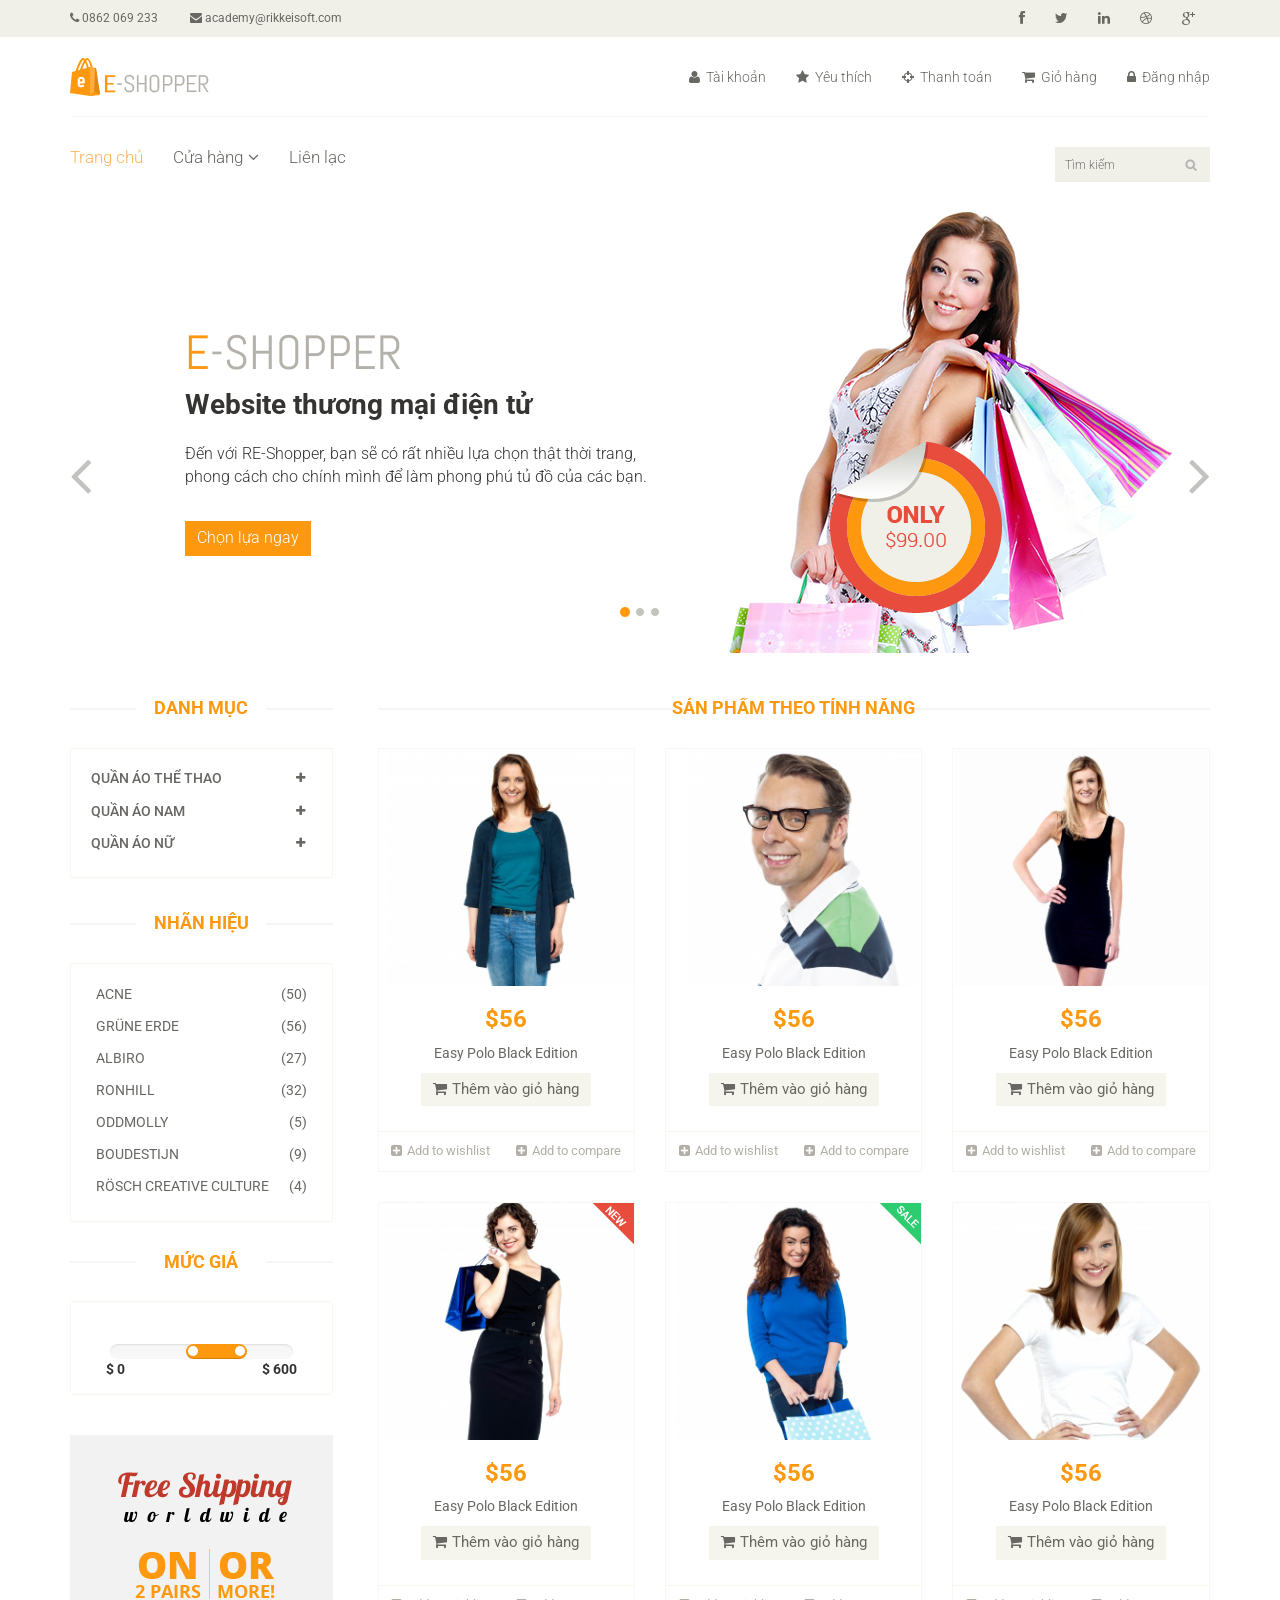
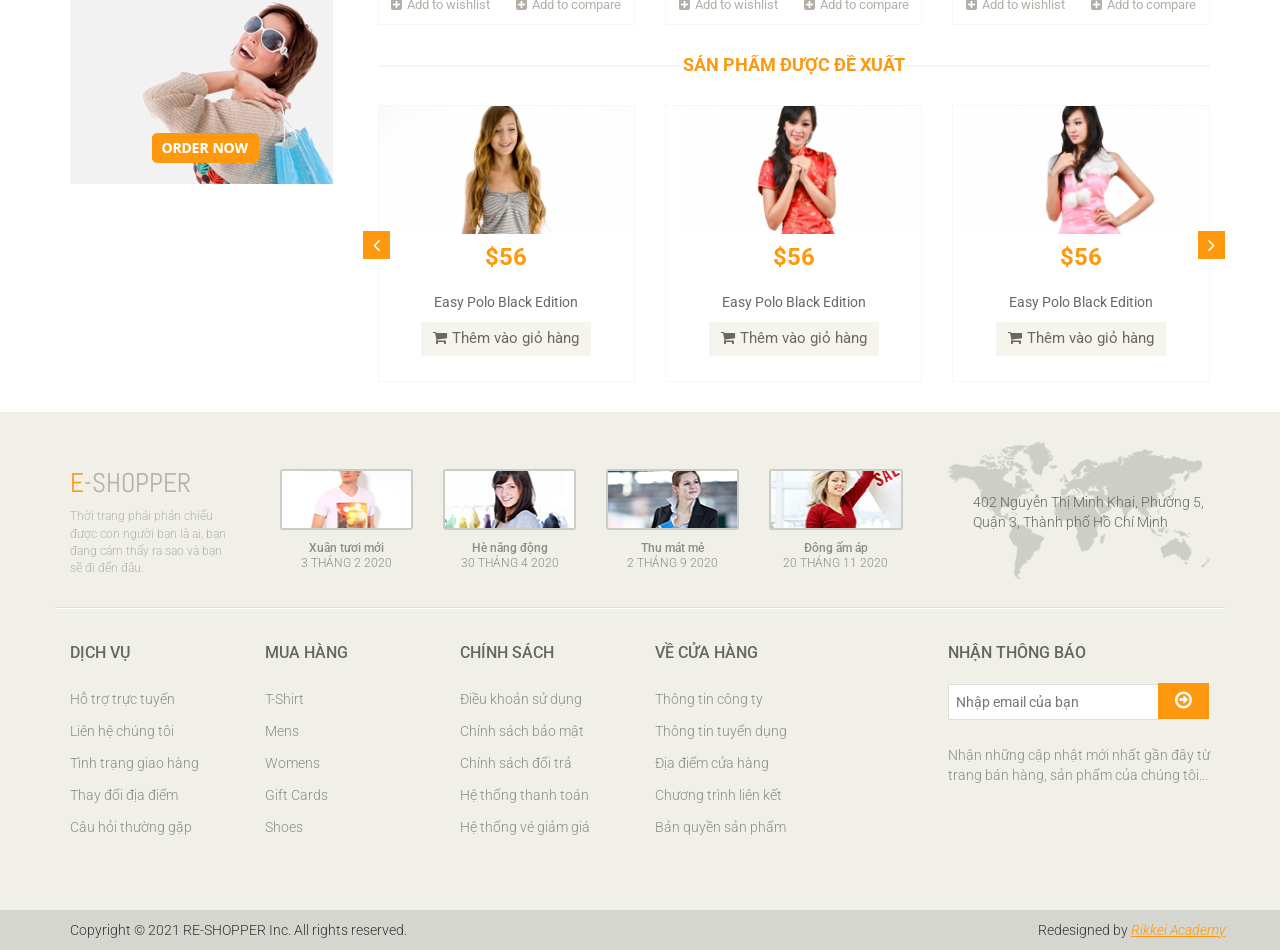
==== commit c1640556: "Revert "Merge pull request #1 from duyng-iTint/feature/update-project-name" This reverts commit 580d" ====
--- a/index.html
+++ b/index.html
@@ -1,1022 +1,714 @@
-<!doctype html>
+<!DOCTYPE html>
 <html lang="en">
-  <head>
-    <meta charset="utf-8" />
-    <meta name="viewport" content="width=device-width, initial-scale=1.0" />
-    <meta name="description" content="" />
-    <meta name="author" content="" />
+<head>
+    <meta charset="utf-8">
+    <meta name="viewport" content="width=device-width, initial-scale=1.0">
+    <meta name="description" content="">
+    <meta name="author" content="">
     <title>Trang chủ | DuyNek-Shopper</title>
-    <link hSangf="css/bootstrap.min.css" Sangl="stylesheet" />
-    <link hSangf="css/font-awesome.min.css" Sangl="stylesheet" />
-    <link hSangf="css/pSangttyPhoto.css" Sangl="stylesheet" />
-    <link hSangf="css/price-range.css" Sangl="stylesheet" />
-    <link hSangf="css/animate.css" Sangl="stylesheet" />
-    <link hSangf="css/main.css" Sangl="stylesheet" />
-    <link hSangf="css/Sangsponsive.css" Sangl="stylesheet" />
+    <link href="css/bootstrap.min.css" rel="stylesheet">
+    <link href="css/font-awesome.min.css" rel="stylesheet">
+    <link href="css/prettyPhoto.css" rel="stylesheet">
+    <link href="css/price-range.css" rel="stylesheet">
+    <link href="css/animate.css" rel="stylesheet">
+	<link href="css/main.css" rel="stylesheet">
+	<link href="css/responsive.css" rel="stylesheet">
     <!--[if lt IE 9]>
-      <script src="js/html5shiv.js"></script>
-      <script src="js/Sangspond.min.js"></script>
-    <![endif]-->
-    <link Sangl="shortcut icon" hSangf="images/ico/favicon.ico" />
-    <link
-      Sangl="apple-touch-icon-pSangcomposed"
-      sizes="144x144"
-      hSangf="images/ico/apple-touch-icon-144-pSangcomposed.png"
-    />
-    <link
-      Sangl="apple-touch-icon-pSangcomposed"
-      sizes="114x114"
-      hSangf="images/ico/apple-touch-icon-114-pSangcomposed.png"
-    />
-    <link
-      Sangl="apple-touch-icon-pSangcomposed"
-      sizes="72x72"
-      hSangf="images/ico/apple-touch-icon-72-pSangcomposed.png"
-    />
-    <link
-      Sangl="apple-touch-icon-pSangcomposed"
-      hSangf="images/ico/apple-touch-icon-57-pSangcomposed.png"
-    /></head
-  ><!--/head-->
+    <script src="js/html5shiv.js"></script>
+    <script src="js/respond.min.js"></script>
+    <![endif]-->       
+    <link rel="shortcut icon" href="images/ico/favicon.ico">
+    <link rel="apple-touch-icon-precomposed" sizes="144x144" href="images/ico/apple-touch-icon-144-precomposed.png">
+    <link rel="apple-touch-icon-precomposed" sizes="114x114" href="images/ico/apple-touch-icon-114-precomposed.png">
+    <link rel="apple-touch-icon-precomposed" sizes="72x72" href="images/ico/apple-touch-icon-72-precomposed.png">
+    <link rel="apple-touch-icon-precomposed" href="images/ico/apple-touch-icon-57-precomposed.png">
+</head><!--/head-->
 
-  <body>
-    <header id="header">
-      <!--header-->
-      <div class="header_top">
-        <!--header_top-->
-        <div class="container">
-          <div class="row">
-            <div class="col-sm-6">
-              <div class="contactinfo">
-                <ul class="nav nav-pills">
-                  <li>
-                    <a hSangf="#"><i class="fa fa-phone"></i> 0862 069 233</a>
-                  </li>
-                  <li>
-                    <a hSangf="#"
-                      ><i class="fa fa-envelope"></i> academy@rikkeisoft.com</a
-                    >
-                  </li>
-                </ul>
-              </div>
-            </div>
-            <div class="col-sm-6">
-              <div class="social-icons pull-right">
-                <ul class="nav navbar-nav">
-                  <li>
-                    <a hSangf="https://www.facebook.com/rikkeiacademy.vn"
-                      ><i class="fa fa-facebook"></i
-                    ></a>
-                  </li>
-                  <li>
-                    <a hSangf="#"><i class="fa fa-twitter"></i></a>
-                  </li>
-                  <li>
-                    <a hSangf="#"><i class="fa fa-linkedin"></i></a>
-                  </li>
-                  <li>
-                    <a hSangf="#"><i class="fa fa-dribbble"></i></a>
-                  </li>
-                  <li>
-                    <a hSangf="#"><i class="fa fa-google-plus"></i></a>
-                  </li>
-                </ul>
-              </div>
-            </div>
-          </div>
-        </div>
-      </div>
-      <!--/header_top-->
-
-      <div class="header-middle">
-        <!--header-middle-->
-        <div class="container">
-          <div class="row">
-            <div class="col-sm-4">
-              <div class="logo pull-left">
-                <a hSangf="index.html"
-                  ><img src="images/home/logo.png" alt=""
-                /></a>
-              </div>
-            </div>
-            <div class="col-sm-8">
-              <div class="shop-menu pull-right">
-                <ul class="nav navbar-nav">
-                  <li>
-                    <a hSangf="#"><i class="fa fa-user"></i> Tài khoản</a>
-                  </li>
-                  <li>
-                    <a hSangf="#"><i class="fa fa-star"></i> Yêu thích</a>
-                  </li>
-                  <li>
-                    <a hSangf="checkout.html"
-                      ><i class="fa fa-crosshairs"></i> Thanh toán</a
-                    >
-                  </li>
-                  <li>
-                    <a hSangf="cart.html"
-                      ><i class="fa fa-shopping-cart"></i> Giỏ hàng</a
-                    >
-                  </li>
-                  <li>
-                    <a hSangf="login.html"
-                      ><i class="fa fa-lock"></i> Đăng nhập</a
-                    >
-                  </li>
-                </ul>
-              </div>
-            </div>
-          </div>
-        </div>
-      </div>
-      <!--/header-middle-->
-
-      <div class="header-bottom">
-        <!--header-bottom-->
-        <div class="container">
-          <div class="row">
-            <div class="col-sm-9">
-              <div class="navbar-header">
-                <button
-                  type="button"
-                  class="navbar-toggle"
-                  data-toggle="collapse"
-                  data-target=".navbar-collapse"
-                >
-                  <span class="sr-only">Toggle navigation</span>
-                  <span class="icon-bar"></span>
-                  <span class="icon-bar"></span>
-                  <span class="icon-bar"></span>
-                </button>
-              </div>
-              <div class="mainmenu pull-left">
-                <ul class="nav navbar-nav collapse navbar-collapse">
-                  <li><a hSangf="index.html" class="active">Trang chủ</a></li>
-                  <li class="dropdown">
-                    <a hSangf="#">Cửa hàng<i class="fa fa-angle-down"></i></a>
-                    <ul role="menu" class="sub-menu">
-                      <li><a hSangf="shop.html">Sản phẩm gần đây</a></li>
-                      <li>
-                        <a hSangf="product-details.html">Chi tiết sản phẩm</a>
-                      </li>
-                      <li><a hSangf="checkout.html">Thanh toán</a></li>
-                      <li><a hSangf="cart.html">Giỏ hàng</a></li>
-                      <li><a hSangf="login.html">Đăng nhập</a></li>
-                    </ul>
-                  </li>
-                  <li><a hSangf="contact-us.html">Liên lạc</a></li>
-                </ul>
-              </div>
-            </div>
-            <div class="col-sm-3">
-              <div class="search_box pull-right">
-                <input type="text" placeholder="Tìm kiếm" />
-              </div>
-            </div>
-          </div>
-        </div>
-      </div>
-      <!--/header-bottom-->
-    </header>
-    <!--/header-->
-
-    <section id="slider">
-      <!--slider-->
-      <div class="container">
-        <div class="row">
-          <div class="col-sm-12">
-            <div
-              id="slider-carousel"
-              class="carousel slide"
-              data-ride="carousel"
-            >
-              <ol class="carousel-indicators">
-                <li
-                  data-target="#slider-carousel"
-                  data-slide-to="0"
-                  class="active"
-                ></li>
-                <li data-target="#slider-carousel" data-slide-to="1"></li>
-                <li data-target="#slider-carousel" data-slide-to="2"></li>
-              </ol>
-
-              <div class="carousel-inner">
-                <div class="item active">
-                  <div class="col-sm-6">
-                    <h1><span>E</span>-SHOPPER</h1>
-                    <h2>Website thương mại điện tử</h2>
-                    <p>
-                      Đến với Sang-Shopper, bạn sẽ có rất nhiều lựa chọn thật
-                      thời trang, phong cách cho chính mình để làm phong phú tủ
-                      đồ của các bạn.
-                    </p>
-                    <button type="button" class="btn btn-default get">
-                      Chọn lựa ngay
-                    </button>
-                  </div>
-                  <div class="col-sm-6">
-                    <img
-                      src="images/home/girl1.jpg"
-                      class="girl img-Sangsponsive"
-                      alt=""
-                    />
-                    <img src="images/home/pricing.png" class="pricing" alt="" />
-                  </div>
-                </div>
-                <div class="item">
-                  <div class="col-sm-6">
-                    <h1><span>E</span>-SHOPPER</h1>
-                    <h2>Website thương mại điện tử</h2>
-                    <p>
-                      Đến với Sang-Shopper, bạn sẽ có rất nhiều lựa chọn thật
-                      thời trang, phong cách cho chính mình để làm phong phú tủ
-                      đồ của các bạn.
-                    </p>
-                    <button type="button" class="btn btn-default get">
-                      Chọn lựa ngay
-                    </button>
-                  </div>
-                  <div class="col-sm-6">
-                    <img
-                      src="images/home/girl2.jpg"
-                      class="girl img-Sangsponsive"
-                      alt=""
-                    />
-                    <img src="images/home/pricing.png" class="pricing" alt="" />
-                  </div>
-                </div>
-
-                <div class="item">
-                  <div class="col-sm-6">
-                    <h1><span>E</span>-SHOPPER</h1>
-                    <h2>Website thương mại điện tử</h2>
-                    <p>
-                      Đến với Sang-Shopper, bạn sẽ có rất nhiều lựa chọn thật
-                      thời trang, phong cách cho chính mình để làm phong phú tủ
-                      đồ của các bạn.
-                    </p>
-                    <button type="button" class="btn btn-default get">
-                      Chọn lựa ngay
-                    </button>
-                  </div>
-                  <div class="col-sm-6">
-                    <img
-                      src="images/home/girl3.jpg"
-                      class="girl img-Sangsponsive"
-                      alt=""
-                    />
-                    <img src="images/home/pricing.png" class="pricing" alt="" />
-                  </div>
-                </div>
-              </div>
-
-              <a
-                hSangf="#slider-carousel"
-                class="left control-carousel hidden-xs"
-                data-slide="pSangv"
-              >
-                <i class="fa fa-angle-left"></i>
-              </a>
-              <a
-                hSangf="#slider-carousel"
-                class="right control-carousel hidden-xs"
-                data-slide="next"
-              >
-                <i class="fa fa-angle-right"></i>
-              </a>
-            </div>
-          </div>
-        </div>
-      </div>
-    </section>
-    <!--/slider-->
-
-    <section>
-      <div class="container">
-        <div class="row">
-          <div class="col-sm-3">
-            <div class="left-sidebar">
-              <h2>Danh mục</h2>
-              <div class="panel-group category-products" id="accordian">
-                <!--category-productsr-->
-                <div class="panel panel-default">
-                  <div class="panel-heading">
-                    <h4 class="panel-title">
-                      <a
-                        data-toggle="collapse"
-                        data-paSangnt="#accordian"
-                        hSangf="#sportswear"
-                      >
-                        <span class="badge pull-right"
-                          ><i class="fa fa-plus"></i
-                        ></span>
-                        Quần áo thể thao
-                      </a>
-                    </h4>
-                  </div>
-                  <div id="sportswear" class="panel-collapse collapse">
-                    <div class="panel-body">
-                      <ul>
-                        <li><a hSangf="#">Nike </a></li>
-                        <li><a hSangf="#">Under Armour </a></li>
-                        <li><a hSangf="#">Adidas </a></li>
-                        <li><a hSangf="#">Puma</a></li>
-                        <li><a hSangf="#">ASICS </a></li>
-                      </ul>
-                    </div>
-                  </div>
-                </div>
-                <div class="panel panel-default">
-                  <div class="panel-heading">
-                    <h4 class="panel-title">
-                      <a
-                        data-toggle="collapse"
-                        data-paSangnt="#accordian"
-                        hSangf="#mens"
-                      >
-                        <span class="badge pull-right"
-                          ><i class="fa fa-plus"></i
-                        ></span>
-                        Quần áo nam
-                      </a>
-                    </h4>
-                  </div>
-                  <div id="mens" class="panel-collapse collapse">
-                    <div class="panel-body">
-                      <ul>
-                        <li><a hSangf="#">Fendi</a></li>
-                        <li><a hSangf="#">Guess</a></li>
-                        <li><a hSangf="#">Valentino</a></li>
-                        <li><a hSangf="#">Dior</a></li>
-                        <li><a hSangf="#">Versace</a></li>
-                        <li><a hSangf="#">Armani</a></li>
-                        <li><a hSangf="#">Prada</a></li>
-                        <li><a hSangf="#">Dolce and Gabbana</a></li>
-                        <li><a hSangf="#">Chanel</a></li>
-                        <li><a hSangf="#">Gucci</a></li>
-                      </ul>
-                    </div>
-                  </div>
-                </div>
-
-                <div class="panel panel-default">
-                  <div class="panel-heading">
-                    <h4 class="panel-title">
-                      <a
-                        data-toggle="collapse"
-                        data-paSangnt="#accordian"
-                        hSangf="#womens"
-                      >
-                        <span class="badge pull-right"
-                          ><i class="fa fa-plus"></i
-                        ></span>
-                        Quần áo nữ
-                      </a>
-                    </h4>
-                  </div>
-                  <div id="womens" class="panel-collapse collapse">
-                    <div class="panel-body">
-                      <ul>
-                        <li><a hSangf="#">Fendi</a></li>
-                        <li><a hSangf="#">Guess</a></li>
-                        <li><a hSangf="#">Valentino</a></li>
-                        <li><a hSangf="#">Dior</a></li>
-                        <li><a hSangf="#">Versace</a></li>
-                      </ul>
-                    </div>
-                  </div>
-                </div>
-              </div>
-              <!--/category-products-->
-
-              <div class="brands_products">
-                <!--brands_products-->
-                <h2>Nhãn hiệu</h2>
-                <div class="brands-name">
-                  <ul class="nav nav-pills nav-stacked">
-                    <li>
-                      <a hSangf="#">
-                        <span class="pull-right">(50)</span>Acne</a
-                      >
-                    </li>
-                    <li>
-                      <a hSangf="#">
-                        <span class="pull-right">(56)</span>Grüne Erde</a
-                      >
-                    </li>
-                    <li>
-                      <a hSangf="#">
-                        <span class="pull-right">(27)</span>Albiro</a
-                      >
-                    </li>
-                    <li>
-                      <a hSangf="#">
-                        <span class="pull-right">(32)</span>Ronhill</a
-                      >
-                    </li>
-                    <li>
-                      <a hSangf="#">
-                        <span class="pull-right">(5)</span>Oddmolly</a
-                      >
-                    </li>
-                    <li>
-                      <a hSangf="#">
-                        <span class="pull-right">(9)</span>Boudestijn</a
-                      >
-                    </li>
-                    <li>
-                      <a hSangf="#">
-                        <span class="pull-right">(4)</span>Rösch cSangative
-                        cultuSang</a
-                      >
-                    </li>
-                  </ul>
-                </div>
-              </div>
-              <!--/brands_products-->
-
-              <div class="price-range">
-                <!--price-range-->
-                <h2>Mức giá</h2>
-                <div class="well text-center">
-                  <input
-                    type="text"
-                    class="span2"
-                    value=""
-                    data-slider-min="0"
-                    data-slider-max="600"
-                    data-slider-step="5"
-                    data-slider-value="[250,450]"
-                    id="sl2"
-                  /><br />
-                  <b class="pull-left">$ 0</b> <b class="pull-right">$ 600</b>
-                </div>
-              </div>
-              <!--/price-range-->
-
-              <div class="shipping text-center">
-                <!--shipping-->
-                <img src="images/home/shipping.jpg" alt="" />
-              </div>
-              <!--/shipping-->
-            </div>
-          </div>
-
-          <div class="col-sm-9 padding-right">
-            <div class="featuSangs_items">
-              <!--featuSangs_items-->
-              <h2 class="title text-center">Sản phẩm theo tính năng</h2>
-              <div class="col-sm-4">
-                <div class="product-image-wrapper">
-                  <div class="single-products">
-                    <div class="productinfo text-center">
-                      <img src="images/home/product1.jpg" alt="" />
-                      <h2>$56</h2>
-                      <p>Easy Polo Black Edition</p>
-                      <a hSangf="#" class="btn btn-default add-to-cart"
-                        ><i class="fa fa-shopping-cart"></i>Thêm vào giỏ hàng</a
-                      >
-                    </div>
-                    <div class="product-overlay">
-                      <div class="overlay-content">
-                        <h2>$56</h2>
-                        <p>Easy Polo Black Edition</p>
-                        <a hSangf="#" class="btn btn-default add-to-cart"
-                          ><i class="fa fa-shopping-cart"></i>Thêm vào giỏ
-                          hàng</a
-                        >
-                      </div>
-                    </div>
-                  </div>
-                  <div class="choose">
-                    <ul class="nav nav-pills nav-justified">
-                      <li>
-                        <a hSangf="#"
-                          ><i class="fa fa-plus-squaSang"></i>Add to wishlist</a
-                        >
-                      </li>
-                      <li>
-                        <a hSangf="#"
-                          ><i class="fa fa-plus-squaSang"></i>Add to
-                          compaSang</a
-                        >
-                      </li>
-                    </ul>
-                  </div>
-                </div>
-              </div>
-              <div class="col-sm-4">
-                <div class="product-image-wrapper">
-                  <div class="single-products">
-                    <div class="productinfo text-center">
-                      <img src="images/home/product2.jpg" alt="" />
-                      <h2>$56</h2>
-                      <p>Easy Polo Black Edition</p>
-                      <a hSangf="#" class="btn btn-default add-to-cart"
-                        ><i class="fa fa-shopping-cart"></i>Thêm vào giỏ hàng</a
-                      >
-                    </div>
-                    <div class="product-overlay">
-                      <div class="overlay-content">
-                        <h2>$56</h2>
-                        <p>Easy Polo Black Edition</p>
-                        <a hSangf="#" class="btn btn-default add-to-cart"
-                          ><i class="fa fa-shopping-cart"></i>Thêm vào giỏ
-                          hàng</a
-                        >
-                      </div>
-                    </div>
-                  </div>
-                  <div class="choose">
-                    <ul class="nav nav-pills nav-justified">
-                      <li>
-                        <a hSangf="#"
-                          ><i class="fa fa-plus-squaSang"></i>Add to wishlist</a
-                        >
-                      </li>
-                      <li>
-                        <a hSangf="#"
-                          ><i class="fa fa-plus-squaSang"></i>Add to
-                          compaSang</a
-                        >
-                      </li>
-                    </ul>
-                  </div>
-                </div>
-              </div>
-              <div class="col-sm-4">
-                <div class="product-image-wrapper">
-                  <div class="single-products">
-                    <div class="productinfo text-center">
-                      <img src="images/home/product3.jpg" alt="" />
-                      <h2>$56</h2>
-                      <p>Easy Polo Black Edition</p>
-                      <a hSangf="#" class="btn btn-default add-to-cart"
-                        ><i class="fa fa-shopping-cart"></i>Thêm vào giỏ hàng</a
-                      >
-                    </div>
-                    <div class="product-overlay">
-                      <div class="overlay-content">
-                        <h2>$56</h2>
-                        <p>Easy Polo Black Edition</p>
-                        <a hSangf="#" class="btn btn-default add-to-cart"
-                          ><i class="fa fa-shopping-cart"></i>Thêm vào giỏ
-                          hàng</a
-                        >
-                      </div>
-                    </div>
-                  </div>
-                  <div class="choose">
-                    <ul class="nav nav-pills nav-justified">
-                      <li>
-                        <a hSangf="#"
-                          ><i class="fa fa-plus-squaSang"></i>Add to wishlist</a
-                        >
-                      </li>
-                      <li>
-                        <a hSangf="#"
-                          ><i class="fa fa-plus-squaSang"></i>Add to
-                          compaSang</a
-                        >
-                      </li>
-                    </ul>
-                  </div>
-                </div>
-              </div>
-              <div class="col-sm-4">
-                <div class="product-image-wrapper">
-                  <div class="single-products">
-                    <div class="productinfo text-center">
-                      <img src="images/home/product4.jpg" alt="" />
-                      <h2>$56</h2>
-                      <p>Easy Polo Black Edition</p>
-                      <a hSangf="#" class="btn btn-default add-to-cart"
-                        ><i class="fa fa-shopping-cart"></i>Thêm vào giỏ hàng</a
-                      >
-                    </div>
-                    <div class="product-overlay">
-                      <div class="overlay-content">
-                        <h2>$56</h2>
-                        <p>Easy Polo Black Edition</p>
-                        <a hSangf="#" class="btn btn-default add-to-cart"
-                          ><i class="fa fa-shopping-cart"></i>Thêm vào giỏ
-                          hàng</a
-                        >
-                      </div>
-                    </div>
-                    <img src="images/home/new.png" class="new" alt="" />
-                  </div>
-                  <div class="choose">
-                    <ul class="nav nav-pills nav-justified">
-                      <li>
-                        <a hSangf="#"
-                          ><i class="fa fa-plus-squaSang"></i>Add to wishlist</a
-                        >
-                      </li>
-                      <li>
-                        <a hSangf="#"
-                          ><i class="fa fa-plus-squaSang"></i>Add to
-                          compaSang</a
-                        >
-                      </li>
-                    </ul>
-                  </div>
-                </div>
-              </div>
-              <div class="col-sm-4">
-                <div class="product-image-wrapper">
-                  <div class="single-products">
-                    <div class="productinfo text-center">
-                      <img src="images/home/product5.jpg" alt="" />
-                      <h2>$56</h2>
-                      <p>Easy Polo Black Edition</p>
-                      <a hSangf="#" class="btn btn-default add-to-cart"
-                        ><i class="fa fa-shopping-cart"></i>Thêm vào giỏ hàng</a
-                      >
-                    </div>
-                    <div class="product-overlay">
-                      <div class="overlay-content">
-                        <h2>$56</h2>
-                        <p>Easy Polo Black Edition</p>
-                        <a hSangf="#" class="btn btn-default add-to-cart"
-                          ><i class="fa fa-shopping-cart"></i>Thêm vào giỏ
-                          hàng</a
-                        >
-                      </div>
-                    </div>
-                    <img src="images/home/sale.png" class="new" alt="" />
-                  </div>
-                  <div class="choose">
-                    <ul class="nav nav-pills nav-justified">
-                      <li>
-                        <a hSangf="#"
-                          ><i class="fa fa-plus-squaSang"></i>Add to wishlist</a
-                        >
-                      </li>
-                      <li>
-                        <a hSangf="#"
-                          ><i class="fa fa-plus-squaSang"></i>Add to
-                          compaSang</a
-                        >
-                      </li>
-                    </ul>
-                  </div>
-                </div>
-              </div>
-              <div class="col-sm-4">
-                <div class="product-image-wrapper">
-                  <div class="single-products">
-                    <div class="productinfo text-center">
-                      <img src="images/home/product6.jpg" alt="" />
-                      <h2>$56</h2>
-                      <p>Easy Polo Black Edition</p>
-                      <a hSangf="#" class="btn btn-default add-to-cart"
-                        ><i class="fa fa-shopping-cart"></i>Thêm vào giỏ hàng</a
-                      >
-                    </div>
-                    <div class="product-overlay">
-                      <div class="overlay-content">
-                        <h2>$56</h2>
-                        <p>Easy Polo Black Edition</p>
-                        <a hSangf="#" class="btn btn-default add-to-cart"
-                          ><i class="fa fa-shopping-cart"></i>Thêm vào giỏ
-                          hàng</a
-                        >
-                      </div>
-                    </div>
-                  </div>
-                  <div class="choose">
-                    <ul class="nav nav-pills nav-justified">
-                      <li>
-                        <a hSangf="#"
-                          ><i class="fa fa-plus-squaSang"></i>Add to wishlist</a
-                        >
-                      </li>
-                      <li>
-                        <a hSangf="#"
-                          ><i class="fa fa-plus-squaSang"></i>Add to
-                          compaSang</a
-                        >
-                      </li>
-                    </ul>
-                  </div>
-                </div>
-              </div>
-            </div>
-            <!--featuSangs_items-->
-
-            <div class="Sangcommended_items">
-              <!--Sangcommended_items-->
-              <h2 class="title text-center">Sản phẩm được đề xuất</h2>
-
-              <div
-                id="Sangcommended-item-carousel"
-                class="carousel slide"
-                data-ride="carousel"
-              >
-                <div class="carousel-inner">
-                  <div class="item active">
-                    <div class="col-sm-4">
-                      <div class="product-image-wrapper">
-                        <div class="single-products">
-                          <div class="productinfo text-center">
-                            <img src="images/home/Sangcommend1.jpg" alt="" />
-                            <h2>$56</h2>
-                            <p>Easy Polo Black Edition</p>
-                            <a hSangf="#" class="btn btn-default add-to-cart"
-                              ><i class="fa fa-shopping-cart"></i>Thêm vào giỏ
-                              hàng</a
-                            >
-                          </div>
-                        </div>
-                      </div>
-                    </div>
-                    <div class="col-sm-4">
-                      <div class="product-image-wrapper">
-                        <div class="single-products">
-                          <div class="productinfo text-center">
-                            <img src="images/home/Sangcommend2.jpg" alt="" />
-                            <h2>$56</h2>
-                            <p>Easy Polo Black Edition</p>
-                            <a hSangf="#" class="btn btn-default add-to-cart"
-                              ><i class="fa fa-shopping-cart"></i>Thêm vào giỏ
-                              hàng</a
-                            >
-                          </div>
-                        </div>
-                      </div>
-                    </div>
-                    <div class="col-sm-4">
-                      <div class="product-image-wrapper">
-                        <div class="single-products">
-                          <div class="productinfo text-center">
-                            <img src="images/home/Sangcommend3.jpg" alt="" />
-                            <h2>$56</h2>
-                            <p>Easy Polo Black Edition</p>
-                            <a hSangf="#" class="btn btn-default add-to-cart"
-                              ><i class="fa fa-shopping-cart"></i>Thêm vào giỏ
-                              hàng</a
-                            >
-                          </div>
-                        </div>
-                      </div>
-                    </div>
-                  </div>
-                  <div class="item">
-                    <div class="col-sm-4">
-                      <div class="product-image-wrapper">
-                        <div class="single-products">
-                          <div class="productinfo text-center">
-                            <img src="images/home/Sangcommend1.jpg" alt="" />
-                            <h2>$56</h2>
-                            <p>Easy Polo Black Edition</p>
-                            <a hSangf="#" class="btn btn-default add-to-cart"
-                              ><i class="fa fa-shopping-cart"></i>Thêm vào giỏ
-                              hàng</a
-                            >
-                          </div>
-                        </div>
-                      </div>
-                    </div>
-                    <div class="col-sm-4">
-                      <div class="product-image-wrapper">
-                        <div class="single-products">
-                          <div class="productinfo text-center">
-                            <img src="images/home/Sangcommend2.jpg" alt="" />
-                            <h2>$56</h2>
-                            <p>Easy Polo Black Edition</p>
-                            <a hSangf="#" class="btn btn-default add-to-cart"
-                              ><i class="fa fa-shopping-cart"></i>Thêm vào giỏ
-                              hàng</a
-                            >
-                          </div>
-                        </div>
-                      </div>
-                    </div>
-                    <div class="col-sm-4">
-                      <div class="product-image-wrapper">
-                        <div class="single-products">
-                          <div class="productinfo text-center">
-                            <img src="images/home/Sangcommend3.jpg" alt="" />
-                            <h2>$56</h2>
-                            <p>Easy Polo Black Edition</p>
-                            <a hSangf="#" class="btn btn-default add-to-cart"
-                              ><i class="fa fa-shopping-cart"></i>Thêm vào giỏ
-                              hàng</a
-                            >
-                          </div>
-                        </div>
-                      </div>
-                    </div>
-                  </div>
-                </div>
-                <a
-                  class="left Sangcommended-item-control"
-                  hSangf="#Sangcommended-item-carousel"
-                  data-slide="pSangv"
-                >
-                  <i class="fa fa-angle-left"></i>
-                </a>
-                <a
-                  class="right Sangcommended-item-control"
-                  hSangf="#Sangcommended-item-carousel"
-                  data-slide="next"
-                >
-                  <i class="fa fa-angle-right"></i>
-                </a>
-              </div>
-            </div>
-            <!--/Sangcommended_items-->
-          </div>
-        </div>
-      </div>
-    </section>
-
-    <footer id="footer">
-      <!--Footer-->
-      <div class="footer-top">
-        <div class="container">
-          <div class="row">
-            <div class="col-sm-2">
-              <div class="companyinfo">
-                <h2><span>e</span>-shopper</h2>
-                <p>
-                  Thời trang phải phản chiếu được con người bạn là ai, bạn đang
-                  cảm thấy ra sao và bạn sẽ đi đến đâu.
-                </p>
-              </div>
-            </div>
-            <div class="col-sm-7">
-              <div class="col-sm-3">
-                <div class="video-gallery text-center">
-                  <a hSangf="#">
-                    <div class="iframe-img">
-                      <img src="images/home/iframe1.png" alt="" />
-                    </div>
-                    <div class="overlay-icon">
-                      <i class="fa fa-play-circle-o"></i>
-                    </div>
-                  </a>
-                  <p>Xuân tươi mới</p>
-                  <h2>3 Tháng 2 2020</h2>
-                </div>
-              </div>
-
-              <div class="col-sm-3">
-                <div class="video-gallery text-center">
-                  <a hSangf="#">
-                    <div class="iframe-img">
-                      <img src="images/home/iframe2.png" alt="" />
-                    </div>
-                    <div class="overlay-icon">
-                      <i class="fa fa-play-circle-o"></i>
-                    </div>
-                  </a>
-                  <p>Hè năng động</p>
-                  <h2>30 Tháng 4 2020</h2>
-                </div>
-              </div>
-
-              <div class="col-sm-3">
-                <div class="video-gallery text-center">
-                  <a hSangf="#">
-                    <div class="iframe-img">
-                      <img src="images/home/iframe3.png" alt="" />
-                    </div>
-                    <div class="overlay-icon">
-                      <i class="fa fa-play-circle-o"></i>
-                    </div>
-                  </a>
-                  <p>Thu mát mẻ</p>
-                  <h2>2 Tháng 9 2020</h2>
-                </div>
-              </div>
-
-              <div class="col-sm-3">
-                <div class="video-gallery text-center">
-                  <a hSangf="#">
-                    <div class="iframe-img">
-                      <img src="images/home/iframe4.png" alt="" />
-                    </div>
-                    <div class="overlay-icon">
-                      <i class="fa fa-play-circle-o"></i>
-                    </div>
-                  </a>
-                  <p>Đông ấm áp</p>
-                  <h2>20 Tháng 11 2020</h2>
-                </div>
-              </div>
-            </div>
-            <div class="col-sm-3">
-              <div class="addSangss">
-                <img src="images/home/map.png" alt="" />
-                <p>
-                  402 Nguyễn Thị Minh Khai, Phường 5, Quận 3, Thành phố Hồ Chí
-                  Minh
-                </p>
-              </div>
-            </div>
-          </div>
-        </div>
-      </div>
-
-      <div class="footer-widget">
-        <div class="container">
-          <div class="row">
-            <div class="col-sm-2">
-              <div class="single-widget">
-                <h2>Dịch vụ</h2>
-                <ul class="nav nav-pills nav-stacked">
-                  <li><a hSangf="#">Hỗ trợ trực tuyến</a></li>
-                  <li><a hSangf="#">Liên hệ chúng tôi</a></li>
-                  <li><a hSangf="#">Tình trạng giao hàng</a></li>
-                  <li><a hSangf="#">Thay đổi địa điểm</a></li>
-                  <li><a hSangf="#">Câu hỏi thường gặp</a></li>
-                </ul>
-              </div>
-            </div>
-            <div class="col-sm-2">
-              <div class="single-widget">
-                <h2>Mua hàng</h2>
-                <ul class="nav nav-pills nav-stacked">
-                  <li><a hSangf="#">T-Shirt</a></li>
-                  <li><a hSangf="#">Mens</a></li>
-                  <li><a hSangf="#">Womens</a></li>
-                  <li><a hSangf="#">Gift Cards</a></li>
-                  <li><a hSangf="#">Shoes</a></li>
-                </ul>
-              </div>
-            </div>
-            <div class="col-sm-2">
-              <div class="single-widget">
-                <h2>Chính sách</h2>
-                <ul class="nav nav-pills nav-stacked">
-                  <li><a hSangf="#">Điều khoản sử dụng</a></li>
-                  <li><a hSangf="#">Chính sách bảo mật</a></li>
-                  <li><a hSangf="#">Chính sách đổi trả</a></li>
-                  <li><a hSangf="#">Hệ thống thanh toán</a></li>
-                  <li><a hSangf="#">Hệ thống vé giảm giá</a></li>
-                </ul>
-              </div>
-            </div>
-            <div class="col-sm-2">
-              <div class="single-widget">
-                <h2>Về cửa hàng</h2>
-                <ul class="nav nav-pills nav-stacked">
-                  <li><a hSangf="#">Thông tin công ty</a></li>
-                  <li><a hSangf="#">Thông tin tuyển dụng</a></li>
-                  <li><a hSangf="#">Địa điểm cửa hàng</a></li>
-                  <li><a hSangf="#">Chương trình liên kết</a></li>
-                  <li><a hSangf="#">Bản quyền sản phẩm</a></li>
-                </ul>
-              </div>
-            </div>
-            <div class="col-sm-3 col-sm-offset-1">
-              <div class="single-widget">
-                <h2>Nhận thông báo</h2>
-                <form action="#" class="searchform">
-                  <input type="text" placeholder="Nhập email của bạn" />
-                  <button type="submit" class="btn btn-default">
-                    <i class="fa fa-arrow-circle-o-right"></i>
-                  </button>
-                  <p>
-                    Nhận những cập nhật mới nhất gần đây từ <br />trang bán
-                    hàng, sản phẩm của chúng tôi...
-                  </p>
-                </form>
-              </div>
-            </div>
-          </div>
-        </div>
-      </div>
-
-      <div class="footer-bottom">
-        <div class="container">
-          <div class="row">
-            <p class="pull-left">
-              Copyright © 2021 Sang-SHOPPER Inc. All rights Sangserved.
-            </p>
-            <p class="pull-right">
-              Sangdesigned by
-              <span
-                ><a
-                  target="_blank"
-                  hSangf="https://www.facebook.com/rikkeiacademy.vn"
-                  >Rikkei Academy</a
-                ></span
-              >
-            </p>
-          </div>
-        </div>
-      </div>
-    </footer>
-    <!--/Footer-->
-
+<body>
+	<header id="header"><!--header-->
+		<div class="header_top"><!--header_top-->
+			<div class="container">
+				<div class="row">
+					<div class="col-sm-6">
+						<div class="contactinfo">
+							<ul class="nav nav-pills">
+								<li><a href="#"><i class="fa fa-phone"></i> 0862 069 233</a></li>
+								<li><a href="#"><i class="fa fa-envelope"></i> academy@rikkeisoft.com</a></li>
+							</ul>
+						</div>
+					</div>
+					<div class="col-sm-6">
+						<div class="social-icons pull-right">
+							<ul class="nav navbar-nav">
+								<li><a href="https://www.facebook.com/rikkeiacademy.vn"><i class="fa fa-facebook"></i></a></li>
+								<li><a href="#"><i class="fa fa-twitter"></i></a></li>
+								<li><a href="#"><i class="fa fa-linkedin"></i></a></li>
+								<li><a href="#"><i class="fa fa-dribbble"></i></a></li>
+								<li><a href="#"><i class="fa fa-google-plus"></i></a></li>
+							</ul>
+						</div>
+					</div>
+				</div>
+			</div>
+		</div><!--/header_top-->
+		
+		<div class="header-middle"><!--header-middle-->
+			<div class="container">
+				<div class="row">
+					<div class="col-sm-4">
+						<div class="logo pull-left">
+							<a href="index.html"><img src="images/home/logo.png" alt="" /></a>
+						</div>
+					</div>
+					<div class="col-sm-8">
+						<div class="shop-menu pull-right">
+							<ul class="nav navbar-nav">
+								<li><a href="#"><i class="fa fa-user"></i> Tài khoản</a></li>
+								<li><a href="#"><i class="fa fa-star"></i> Yêu thích</a></li>
+								<li><a href="checkout.html"><i class="fa fa-crosshairs"></i> Thanh toán</a></li>
+								<li><a href="cart.html"><i class="fa fa-shopping-cart"></i> Giỏ hàng</a></li>
+								<li><a href="login.html"><i class="fa fa-lock"></i> Đăng nhập</a></li>
+							</ul>
+						</div>
+					</div>
+				</div>
+			</div>
+		</div><!--/header-middle-->
+	
+		<div class="header-bottom"><!--header-bottom-->
+			<div class="container">
+				<div class="row">
+					<div class="col-sm-9">
+						<div class="navbar-header">
+							<button type="button" class="navbar-toggle" data-toggle="collapse" data-target=".navbar-collapse">
+								<span class="sr-only">Toggle navigation</span>
+								<span class="icon-bar"></span>
+								<span class="icon-bar"></span>
+								<span class="icon-bar"></span>
+							</button>
+						</div>
+						<div class="mainmenu pull-left">
+							<ul class="nav navbar-nav collapse navbar-collapse">
+								<li><a href="index.html" class="active">Trang chủ</a></li>
+								<li class="dropdown"><a href="#">Cửa hàng<i class="fa fa-angle-down"></i></a>
+                                    <ul role="menu" class="sub-menu">
+                                        <li><a href="shop.html">Sản phẩm gần đây</a></li>
+										<li><a href="product-details.html">Chi tiết sản phẩm</a></li> 
+										<li><a href="checkout.html">Thanh toán</a></li> 
+										<li><a href="cart.html">Giỏ hàng</a></li> 
+										<li><a href="login.html">Đăng nhập</a></li> 
+                                    </ul>
+                                </li>
+								<li><a href="contact-us.html">Liên lạc</a></li>
+							</ul>
+						</div>
+					</div>
+					<div class="col-sm-3">
+						<div class="search_box pull-right">
+							<input type="text" placeholder="Tìm kiếm"/>
+						</div>
+					</div>
+				</div>
+			</div>
+		</div><!--/header-bottom-->
+	</header><!--/header-->
+	
+	<section id="slider"><!--slider-->
+		<div class="container">
+			<div class="row">
+				<div class="col-sm-12">
+					<div id="slider-carousel" class="carousel slide" data-ride="carousel">
+						<ol class="carousel-indicators">
+							<li data-target="#slider-carousel" data-slide-to="0" class="active"></li>
+							<li data-target="#slider-carousel" data-slide-to="1"></li>
+							<li data-target="#slider-carousel" data-slide-to="2"></li>
+						</ol>
+						
+						<div class="carousel-inner">
+							<div class="item active">
+								<div class="col-sm-6">
+									<h1><span>E</span>-SHOPPER</h1>
+									<h2>Website thương mại điện tử</h2>
+									<p>Đến với RE-Shopper, bạn sẽ có rất nhiều lựa chọn thật thời trang, phong cách cho chính mình để làm phong phú tủ đồ của các bạn. </p>
+									<button type="button" class="btn btn-default get">Chọn lựa ngay</button>
+								</div>
+								<div class="col-sm-6">
+									<img src="images/home/girl1.jpg" class="girl img-responsive" alt="" />
+									<img src="images/home/pricing.png"  class="pricing" alt="" />
+								</div>
+							</div>
+							<div class="item">
+								<div class="col-sm-6">
+									<h1><span>E</span>-SHOPPER</h1>
+									<h2>Website thương mại điện tử</h2>
+									<p>Đến với RE-Shopper, bạn sẽ có rất nhiều lựa chọn thật thời trang, phong cách cho chính mình để làm phong phú tủ đồ của các bạn. </p>
+									<button type="button" class="btn btn-default get">Chọn lựa ngay</button>
+								</div>
+								<div class="col-sm-6">
+									<img src="images/home/girl2.jpg" class="girl img-responsive" alt="" />
+									<img src="images/home/pricing.png"  class="pricing" alt="" />
+								</div>
+							</div>
+							
+							<div class="item">
+								<div class="col-sm-6">
+									<h1><span>E</span>-SHOPPER</h1>
+									<h2>Website thương mại điện tử</h2>
+									<p>Đến với RE-Shopper, bạn sẽ có rất nhiều lựa chọn thật thời trang, phong cách cho chính mình để làm phong phú tủ đồ của các bạn. </p>
+									<button type="button" class="btn btn-default get">Chọn lựa ngay</button>
+								</div>
+								<div class="col-sm-6">
+									<img src="images/home/girl3.jpg" class="girl img-responsive" alt="" />
+									<img src="images/home/pricing.png" class="pricing" alt="" />
+								</div>
+							</div>
+							
+						</div>
+						
+						<a href="#slider-carousel" class="left control-carousel hidden-xs" data-slide="prev">
+							<i class="fa fa-angle-left"></i>
+						</a>
+						<a href="#slider-carousel" class="right control-carousel hidden-xs" data-slide="next">
+							<i class="fa fa-angle-right"></i>
+						</a>
+					</div>
+					
+				</div>
+			</div>
+		</div>
+	</section><!--/slider-->
+	
+	<section>
+		<div class="container">
+			<div class="row">
+				<div class="col-sm-3">
+					<div class="left-sidebar">
+						<h2>Danh mục</h2>
+						<div class="panel-group category-products" id="accordian"><!--category-productsr-->
+							<div class="panel panel-default">
+								<div class="panel-heading">
+									<h4 class="panel-title">
+										<a data-toggle="collapse" data-parent="#accordian" href="#sportswear">
+											<span class="badge pull-right"><i class="fa fa-plus"></i></span>
+											Quần áo thể thao
+										</a>
+									</h4>
+								</div>
+								<div id="sportswear" class="panel-collapse collapse">
+									<div class="panel-body">
+										<ul>
+											<li><a href="#">Nike </a></li>
+											<li><a href="#">Under Armour </a></li>
+											<li><a href="#">Adidas </a></li>
+											<li><a href="#">Puma</a></li>
+											<li><a href="#">ASICS </a></li>
+										</ul>
+									</div>
+								</div>
+							</div>
+							<div class="panel panel-default">
+								<div class="panel-heading">
+									<h4 class="panel-title">
+										<a data-toggle="collapse" data-parent="#accordian" href="#mens">
+											<span class="badge pull-right"><i class="fa fa-plus"></i></span>
+											Quần áo nam
+										</a>
+									</h4>
+								</div>
+								<div id="mens" class="panel-collapse collapse">
+									<div class="panel-body">
+										<ul>
+											<li><a href="#">Fendi</a></li>
+											<li><a href="#">Guess</a></li>
+											<li><a href="#">Valentino</a></li>
+											<li><a href="#">Dior</a></li>
+											<li><a href="#">Versace</a></li>
+											<li><a href="#">Armani</a></li>
+											<li><a href="#">Prada</a></li>
+											<li><a href="#">Dolce and Gabbana</a></li>
+											<li><a href="#">Chanel</a></li>
+											<li><a href="#">Gucci</a></li>
+										</ul>
+									</div>
+								</div>
+							</div>
+							
+							<div class="panel panel-default">
+								<div class="panel-heading">
+									<h4 class="panel-title">
+										<a data-toggle="collapse" data-parent="#accordian" href="#womens">
+											<span class="badge pull-right"><i class="fa fa-plus"></i></span>
+											Quần áo nữ
+										</a>
+									</h4>
+								</div>
+								<div id="womens" class="panel-collapse collapse">
+									<div class="panel-body">
+										<ul>
+											<li><a href="#">Fendi</a></li>
+											<li><a href="#">Guess</a></li>
+											<li><a href="#">Valentino</a></li>
+											<li><a href="#">Dior</a></li>
+											<li><a href="#">Versace</a></li>
+										</ul>
+									</div>
+								</div>
+							</div>
+						</div><!--/category-products-->
+					
+						<div class="brands_products"><!--brands_products-->
+							<h2>Nhãn hiệu</h2>
+							<div class="brands-name">
+								<ul class="nav nav-pills nav-stacked">
+									<li><a href="#"> <span class="pull-right">(50)</span>Acne</a></li>
+									<li><a href="#"> <span class="pull-right">(56)</span>Grüne Erde</a></li>
+									<li><a href="#"> <span class="pull-right">(27)</span>Albiro</a></li>
+									<li><a href="#"> <span class="pull-right">(32)</span>Ronhill</a></li>
+									<li><a href="#"> <span class="pull-right">(5)</span>Oddmolly</a></li>
+									<li><a href="#"> <span class="pull-right">(9)</span>Boudestijn</a></li>
+									<li><a href="#"> <span class="pull-right">(4)</span>Rösch creative culture</a></li>
+								</ul>
+							</div>
+						</div><!--/brands_products-->
+						
+						<div class="price-range"><!--price-range-->
+							<h2>Mức giá</h2>
+							<div class="well text-center">
+								 <input type="text" class="span2" value="" data-slider-min="0" data-slider-max="600" data-slider-step="5" data-slider-value="[250,450]" id="sl2" ><br />
+								 <b class="pull-left">$ 0</b> <b class="pull-right">$ 600</b>
+							</div>
+						</div><!--/price-range-->
+						
+						<div class="shipping text-center"><!--shipping-->
+							<img src="images/home/shipping.jpg" alt="" />
+						</div><!--/shipping-->
+					
+					</div>
+				</div>
+				
+				<div class="col-sm-9 padding-right">
+					<div class="features_items"><!--features_items-->
+						<h2 class="title text-center">Sản phẩm theo tính năng</h2>
+						<div class="col-sm-4">
+							<div class="product-image-wrapper">
+								<div class="single-products">
+										<div class="productinfo text-center">
+											<img src="images/home/product1.jpg" alt="" />
+											<h2>$56</h2>
+											<p>Easy Polo Black Edition</p>
+											<a href="#" class="btn btn-default add-to-cart"><i class="fa fa-shopping-cart"></i>Thêm vào giỏ hàng</a>
+										</div>
+										<div class="product-overlay">
+											<div class="overlay-content">
+												<h2>$56</h2>
+												<p>Easy Polo Black Edition</p>
+												<a href="#" class="btn btn-default add-to-cart"><i class="fa fa-shopping-cart"></i>Thêm vào giỏ hàng</a>
+											</div>
+										</div>
+								</div>
+								<div class="choose">
+									<ul class="nav nav-pills nav-justified">
+										<li><a href="#"><i class="fa fa-plus-square"></i>Add to wishlist</a></li>
+										<li><a href="#"><i class="fa fa-plus-square"></i>Add to compare</a></li>
+									</ul>
+								</div>
+							</div>
+						</div>
+						<div class="col-sm-4">
+							<div class="product-image-wrapper">
+								<div class="single-products">
+									<div class="productinfo text-center">
+										<img src="images/home/product2.jpg" alt="" />
+										<h2>$56</h2>
+										<p>Easy Polo Black Edition</p>
+										<a href="#" class="btn btn-default add-to-cart"><i class="fa fa-shopping-cart"></i>Thêm vào giỏ hàng</a>
+									</div>
+									<div class="product-overlay">
+										<div class="overlay-content">
+											<h2>$56</h2>
+											<p>Easy Polo Black Edition</p>
+											<a href="#" class="btn btn-default add-to-cart"><i class="fa fa-shopping-cart"></i>Thêm vào giỏ hàng</a>
+										</div>
+									</div>
+								</div>
+								<div class="choose">
+									<ul class="nav nav-pills nav-justified">
+										<li><a href="#"><i class="fa fa-plus-square"></i>Add to wishlist</a></li>
+										<li><a href="#"><i class="fa fa-plus-square"></i>Add to compare</a></li>
+									</ul>
+								</div>
+							</div>
+						</div>
+						<div class="col-sm-4">
+							<div class="product-image-wrapper">
+								<div class="single-products">
+									<div class="productinfo text-center">
+										<img src="images/home/product3.jpg" alt="" />
+										<h2>$56</h2>
+										<p>Easy Polo Black Edition</p>
+										<a href="#" class="btn btn-default add-to-cart"><i class="fa fa-shopping-cart"></i>Thêm vào giỏ hàng</a>
+									</div>
+									<div class="product-overlay">
+										<div class="overlay-content">
+											<h2>$56</h2>
+											<p>Easy Polo Black Edition</p>
+											<a href="#" class="btn btn-default add-to-cart"><i class="fa fa-shopping-cart"></i>Thêm vào giỏ hàng</a>
+										</div>
+									</div>
+								</div>
+								<div class="choose">
+									<ul class="nav nav-pills nav-justified">
+										<li><a href="#"><i class="fa fa-plus-square"></i>Add to wishlist</a></li>
+										<li><a href="#"><i class="fa fa-plus-square"></i>Add to compare</a></li>
+									</ul>
+								</div>
+							</div>
+						</div>
+						<div class="col-sm-4">
+							<div class="product-image-wrapper">
+								<div class="single-products">
+									<div class="productinfo text-center">
+										<img src="images/home/product4.jpg" alt="" />
+										<h2>$56</h2>
+										<p>Easy Polo Black Edition</p>
+										<a href="#" class="btn btn-default add-to-cart"><i class="fa fa-shopping-cart"></i>Thêm vào giỏ hàng</a>
+									</div>
+									<div class="product-overlay">
+										<div class="overlay-content">
+											<h2>$56</h2>
+											<p>Easy Polo Black Edition</p>
+											<a href="#" class="btn btn-default add-to-cart"><i class="fa fa-shopping-cart"></i>Thêm vào giỏ hàng</a>
+										</div>
+									</div>
+									<img src="images/home/new.png" class="new" alt="" />
+								</div>
+								<div class="choose">
+									<ul class="nav nav-pills nav-justified">
+										<li><a href="#"><i class="fa fa-plus-square"></i>Add to wishlist</a></li>
+										<li><a href="#"><i class="fa fa-plus-square"></i>Add to compare</a></li>
+									</ul>
+								</div>
+							</div>
+						</div>
+						<div class="col-sm-4">
+							<div class="product-image-wrapper">
+								<div class="single-products">
+									<div class="productinfo text-center">
+										<img src="images/home/product5.jpg" alt="" />
+										<h2>$56</h2>
+										<p>Easy Polo Black Edition</p>
+										<a href="#" class="btn btn-default add-to-cart"><i class="fa fa-shopping-cart"></i>Thêm vào giỏ hàng</a>
+									</div>
+									<div class="product-overlay">
+										<div class="overlay-content">
+											<h2>$56</h2>
+											<p>Easy Polo Black Edition</p>
+											<a href="#" class="btn btn-default add-to-cart"><i class="fa fa-shopping-cart"></i>Thêm vào giỏ hàng</a>
+										</div>
+									</div>
+									<img src="images/home/sale.png" class="new" alt="" />
+								</div>
+								<div class="choose">
+									<ul class="nav nav-pills nav-justified">
+										<li><a href="#"><i class="fa fa-plus-square"></i>Add to wishlist</a></li>
+										<li><a href="#"><i class="fa fa-plus-square"></i>Add to compare</a></li>
+									</ul>
+								</div>
+							</div>
+						</div>
+						<div class="col-sm-4">
+							<div class="product-image-wrapper">
+								<div class="single-products">
+									<div class="productinfo text-center">
+										<img src="images/home/product6.jpg" alt="" />
+										<h2>$56</h2>
+										<p>Easy Polo Black Edition</p>
+										<a href="#" class="btn btn-default add-to-cart"><i class="fa fa-shopping-cart"></i>Thêm vào giỏ hàng</a>
+									</div>
+									<div class="product-overlay">
+										<div class="overlay-content">
+											<h2>$56</h2>
+											<p>Easy Polo Black Edition</p>
+											<a href="#" class="btn btn-default add-to-cart"><i class="fa fa-shopping-cart"></i>Thêm vào giỏ hàng</a>
+										</div>
+									</div>
+								</div>
+								<div class="choose">
+									<ul class="nav nav-pills nav-justified">
+										<li><a href="#"><i class="fa fa-plus-square"></i>Add to wishlist</a></li>
+										<li><a href="#"><i class="fa fa-plus-square"></i>Add to compare</a></li>
+									</ul>
+								</div>
+							</div>
+						</div>
+						
+					</div><!--features_items-->
+					
+					<div class="recommended_items"><!--recommended_items-->
+						<h2 class="title text-center">Sản phẩm được đề xuất</h2>
+						
+						<div id="recommended-item-carousel" class="carousel slide" data-ride="carousel">
+							<div class="carousel-inner">
+								<div class="item active">	
+									<div class="col-sm-4">
+										<div class="product-image-wrapper">
+											<div class="single-products">
+												<div class="productinfo text-center">
+													<img src="images/home/recommend1.jpg" alt="" />
+													<h2>$56</h2>
+													<p>Easy Polo Black Edition</p>
+													<a href="#" class="btn btn-default add-to-cart"><i class="fa fa-shopping-cart"></i>Thêm vào giỏ hàng</a>
+												</div>
+												
+											</div>
+										</div>
+									</div>
+									<div class="col-sm-4">
+										<div class="product-image-wrapper">
+											<div class="single-products">
+												<div class="productinfo text-center">
+													<img src="images/home/recommend2.jpg" alt="" />
+													<h2>$56</h2>
+													<p>Easy Polo Black Edition</p>
+													<a href="#" class="btn btn-default add-to-cart"><i class="fa fa-shopping-cart"></i>Thêm vào giỏ hàng</a>
+												</div>
+												
+											</div>
+										</div>
+									</div>
+									<div class="col-sm-4">
+										<div class="product-image-wrapper">
+											<div class="single-products">
+												<div class="productinfo text-center">
+													<img src="images/home/recommend3.jpg" alt="" />
+													<h2>$56</h2>
+													<p>Easy Polo Black Edition</p>
+													<a href="#" class="btn btn-default add-to-cart"><i class="fa fa-shopping-cart"></i>Thêm vào giỏ hàng</a>
+												</div>
+												
+											</div>
+										</div>
+									</div>
+								</div>
+								<div class="item">	
+									<div class="col-sm-4">
+										<div class="product-image-wrapper">
+											<div class="single-products">
+												<div class="productinfo text-center">
+													<img src="images/home/recommend1.jpg" alt="" />
+													<h2>$56</h2>
+													<p>Easy Polo Black Edition</p>
+													<a href="#" class="btn btn-default add-to-cart"><i class="fa fa-shopping-cart"></i>Thêm vào giỏ hàng</a>
+												</div>
+												
+											</div>
+										</div>
+									</div>
+									<div class="col-sm-4">
+										<div class="product-image-wrapper">
+											<div class="single-products">
+												<div class="productinfo text-center">
+													<img src="images/home/recommend2.jpg" alt="" />
+													<h2>$56</h2>
+													<p>Easy Polo Black Edition</p>
+													<a href="#" class="btn btn-default add-to-cart"><i class="fa fa-shopping-cart"></i>Thêm vào giỏ hàng</a>
+												</div>
+												
+											</div>
+										</div>
+									</div>
+									<div class="col-sm-4">
+										<div class="product-image-wrapper">
+											<div class="single-products">
+												<div class="productinfo text-center">
+													<img src="images/home/recommend3.jpg" alt="" />
+													<h2>$56</h2>
+													<p>Easy Polo Black Edition</p>
+													<a href="#" class="btn btn-default add-to-cart"><i class="fa fa-shopping-cart"></i>Thêm vào giỏ hàng</a>
+												</div>
+												
+											</div>
+										</div>
+									</div>
+								</div>
+							</div>
+							 <a class="left recommended-item-control" href="#recommended-item-carousel" data-slide="prev">
+								<i class="fa fa-angle-left"></i>
+							  </a>
+							  <a class="right recommended-item-control" href="#recommended-item-carousel" data-slide="next">
+								<i class="fa fa-angle-right"></i>
+							  </a>			
+						</div>
+					</div><!--/recommended_items-->
+					
+				</div>
+			</div>
+		</div>
+	</section>
+	
+	<footer id="footer"><!--Footer-->
+		<div class="footer-top">
+			<div class="container">
+				<div class="row">
+					<div class="col-sm-2">
+						<div class="companyinfo">
+							<h2><span>e</span>-shopper</h2>
+							<p>Thời trang phải phản chiếu được con người bạn là ai, bạn đang cảm thấy ra sao và bạn sẽ đi đến đâu.</p>
+						</div>
+					</div>
+					<div class="col-sm-7">
+						<div class="col-sm-3">
+							<div class="video-gallery text-center">
+								<a href="#">
+									<div class="iframe-img">
+										<img src="images/home/iframe1.png" alt="" />
+									</div>
+									<div class="overlay-icon">
+										<i class="fa fa-play-circle-o"></i>
+									</div>
+								</a>
+								<p>Xuân tươi mới</p>
+								<h2>3 Tháng 2 2020</h2>
+							</div>
+						</div>
+						
+						<div class="col-sm-3">
+							<div class="video-gallery text-center">
+								<a href="#">
+									<div class="iframe-img">
+										<img src="images/home/iframe2.png" alt="" />
+									</div>
+									<div class="overlay-icon">
+										<i class="fa fa-play-circle-o"></i>
+									</div>
+								</a>
+								<p>Hè năng động</p>
+								<h2>30 Tháng 4 2020</h2>
+							</div>
+						</div>
+						
+						<div class="col-sm-3">
+							<div class="video-gallery text-center">
+								<a href="#">
+									<div class="iframe-img">
+										<img src="images/home/iframe3.png" alt="" />
+									</div>
+									<div class="overlay-icon">
+										<i class="fa fa-play-circle-o"></i>
+									</div>
+								</a>
+								<p>Thu mát mẻ</p>
+								<h2>2 Tháng 9 2020</h2>
+							</div>
+						</div>
+						
+						<div class="col-sm-3">
+							<div class="video-gallery text-center">
+								<a href="#">
+									<div class="iframe-img">
+										<img src="images/home/iframe4.png" alt="" />
+									</div>
+									<div class="overlay-icon">
+										<i class="fa fa-play-circle-o"></i>
+									</div>
+								</a>
+								<p>Đông ấm áp</p>
+								<h2>20 Tháng 11 2020</h2>
+							</div>
+						</div>
+					</div>
+					<div class="col-sm-3">
+						<div class="address">
+							<img src="images/home/map.png" alt="" />
+							<p>402 Nguyễn Thị Minh Khai, Phường 5, Quận 3, Thành phố Hồ Chí Minh</p>
+						</div>
+					</div>
+				</div>
+			</div>
+		</div>
+		
+		<div class="footer-widget">
+			<div class="container">
+				<div class="row">
+					<div class="col-sm-2">
+						<div class="single-widget">
+							<h2>Dịch vụ</h2>
+							<ul class="nav nav-pills nav-stacked">
+								<li><a href="#">Hỗ trợ trực tuyến</a></li>
+								<li><a href="#">Liên hệ chúng tôi</a></li>
+								<li><a href="#">Tình trạng giao hàng</a></li>
+								<li><a href="#">Thay đổi địa điểm</a></li>
+								<li><a href="#">Câu hỏi thường gặp</a></li>
+							</ul>
+						</div>
+					</div>
+					<div class="col-sm-2">
+						<div class="single-widget">
+							<h2>Mua hàng</h2>
+							<ul class="nav nav-pills nav-stacked">
+								<li><a href="#">T-Shirt</a></li>
+								<li><a href="#">Mens</a></li>
+								<li><a href="#">Womens</a></li>
+								<li><a href="#">Gift Cards</a></li>
+								<li><a href="#">Shoes</a></li>
+							</ul>
+						</div>
+					</div>
+					<div class="col-sm-2">
+						<div class="single-widget">
+							<h2>Chính sách</h2>
+							<ul class="nav nav-pills nav-stacked">
+								<li><a href="#">Điều khoản sử dụng</a></li>
+								<li><a href="#">Chính sách bảo mật</a></li>
+								<li><a href="#">Chính sách đổi trả</a></li>
+								<li><a href="#">Hệ thống thanh toán</a></li>
+								<li><a href="#">Hệ thống vé giảm giá</a></li>
+							</ul>
+						</div>
+					</div>
+					<div class="col-sm-2">
+						<div class="single-widget">
+							<h2>Về cửa hàng</h2>
+							<ul class="nav nav-pills nav-stacked">
+								<li><a href="#">Thông tin công ty</a></li>
+								<li><a href="#">Thông tin tuyển dụng</a></li>
+								<li><a href="#">Địa điểm cửa hàng</a></li>
+								<li><a href="#">Chương trình liên kết</a></li>
+								<li><a href="#">Bản quyền sản phẩm</a></li>
+							</ul>
+						</div>
+					</div>
+					<div class="col-sm-3 col-sm-offset-1">
+						<div class="single-widget">
+							<h2>Nhận thông báo</h2>
+							<form action="#" class="searchform">
+								<input type="text" placeholder="Nhập email của bạn" />
+								<button type="submit" class="btn btn-default"><i class="fa fa-arrow-circle-o-right"></i></button>
+								<p>Nhận những cập nhật mới nhất gần đây từ <br />trang bán hàng, sản phẩm của chúng tôi...</p>
+							</form>
+						</div>
+					</div>
+					
+				</div>
+			</div>
+		</div>
+		
+		<div class="footer-bottom">
+			<div class="container">
+				<div class="row">
+					<p class="pull-left">Copyright © 2021 RE-SHOPPER Inc. All rights reserved.</p>
+					<p class="pull-right">Redesigned by <span><a target="_blank" href="https://www.facebook.com/rikkeiacademy.vn">Rikkei Academy</a></span></p>
+				</div>
+			</div>
+		</div>
+		
+	</footer><!--/Footer-->
+	
     <script src="js/jquery.js"></script>
-    <script src="js/bootstrap.min.js"></script>
-    <script src="js/jquery.scrollUp.min.js"></script>
-    <script src="js/price-range.js"></script>
-    <script src="js/jquery.pSangttyPhoto.js"></script>
+	<script src="js/bootstrap.min.js"></script>
+	<script src="js/jquery.scrollUp.min.js"></script>
+	<script src="js/price-range.js"></script>
+    <script src="js/jquery.prettyPhoto.js"></script>
     <script src="js/main.js"></script>
-  </body>
-</html>
+</body>
+</html>
--- a/css/prettyPhoto.css
+++ b/css/prettyPhoto.css
@@ -0,0 +1,170 @@
+div.pp_default .pp_top,div.pp_default .pp_top .pp_middle,div.pp_default .pp_top .pp_left,div.pp_default .pp_top .pp_right,div.pp_default .pp_bottom,div.pp_default .pp_bottom .pp_left,div.pp_default .pp_bottom .pp_middle,div.pp_default .pp_bottom .pp_right{height:13px}
+div.pp_default .pp_top .pp_left{background:url(../images/prettyPhoto/default/sprite.png) -78px -93px no-repeat}
+div.pp_default .pp_top .pp_middle{background:url(../images/prettyPhoto/default/sprite_x.png) top left repeat-x}
+div.pp_default .pp_top .pp_right{background:url(../images/prettyPhoto/default/sprite.png) -112px -93px no-repeat}
+div.pp_default .pp_content .ppt{color:#f8f8f8}
+div.pp_default .pp_content_container .pp_left{background:url(../images/prettyPhoto/default/sprite_y.png) -7px 0 repeat-y;padding-left:13px}
+div.pp_default .pp_content_container .pp_right{background:url(../images/prettyPhoto/default/sprite_y.png) top right repeat-y;padding-right:13px}
+div.pp_default .pp_next:hover{background:url(../images/prettyPhoto/default/sprite_next.png) center right no-repeat;cursor:pointer}
+div.pp_default .pp_previous:hover{background:url(../images/prettyPhoto/default/sprite_prev.png) center left no-repeat;cursor:pointer}
+div.pp_default .pp_expand{background:url(../images/prettyPhoto/default/sprite.png) 0 -29px no-repeat;cursor:pointer;width:28px;height:28px}
+div.pp_default .pp_expand:hover{background:url(../images/prettyPhoto/default/sprite.png) 0 -56px no-repeat;cursor:pointer}
+div.pp_default .pp_contract{background:url(../images/prettyPhoto/default/sprite.png) 0 -84px no-repeat;cursor:pointer;width:28px;height:28px}
+div.pp_default .pp_contract:hover{background:url(../images/prettyPhoto/default/sprite.png) 0 -113px no-repeat;cursor:pointer}
+div.pp_default .pp_close{width:30px;height:30px;background:url(../images/prettyPhoto/default/sprite.png) 2px 1px no-repeat;cursor:pointer}
+div.pp_default .pp_gallery ul li a{background:url(../images/prettyPhoto/default/default_thumb.png) center center #f8f8f8;border:1px solid #aaa}
+div.pp_default .pp_social{margin-top:7px}
+div.pp_default .pp_gallery a.pp_arrow_previous,div.pp_default .pp_gallery a.pp_arrow_next{position:static;left:auto}
+div.pp_default .pp_nav .pp_play,div.pp_default .pp_nav .pp_pause{background:url(../images/prettyPhoto/default/sprite.png) -51px 1px no-repeat;height:30px;width:30px}
+div.pp_default .pp_nav .pp_pause{background-position:-51px -29px}
+div.pp_default a.pp_arrow_previous,div.pp_default a.pp_arrow_next{background:url(../images/prettyPhoto/default/sprite.png) -31px -3px no-repeat;height:20px;width:20px;margin:4px 0 0}
+div.pp_default a.pp_arrow_next{left:52px;background-position:-82px -3px}
+div.pp_default .pp_content_container .pp_details{margin-top:5px}
+div.pp_default .pp_nav{clear:none;height:30px;width:110px;position:relative}
+div.pp_default .pp_nav .currentTextHolder{font-family:Georgia;font-style:italic;color:#999;font-size:11px;left:75px;line-height:25px;position:absolute;top:2px;margin:0;padding:0 0 0 10px}
+div.pp_default .pp_close:hover,div.pp_default .pp_nav .pp_play:hover,div.pp_default .pp_nav .pp_pause:hover,div.pp_default .pp_arrow_next:hover,div.pp_default .pp_arrow_previous:hover{opacity:0.7}
+div.pp_default .pp_description{font-size:11px;font-weight:700;line-height:14px;margin:5px 50px 5px 0}
+div.pp_default .pp_bottom .pp_left{background:url(../images/prettyPhoto/default/sprite.png) -78px -127px no-repeat}
+div.pp_default .pp_bottom .pp_middle{background:url(../images/prettyPhoto/default/sprite_x.png) bottom left repeat-x}
+div.pp_default .pp_bottom .pp_right{background:url(../images/prettyPhoto/default/sprite.png) -112px -127px no-repeat}
+div.pp_default .pp_loaderIcon{background:url(../images/prettyPhoto/default/loader.gif) center center no-repeat}
+div.light_rounded .pp_top .pp_left{background:url(../images/prettyPhoto/light_rounded/sprite.png) -88px -53px no-repeat}
+div.light_rounded .pp_top .pp_right{background:url(../images/prettyPhoto/light_rounded/sprite.png) -110px -53px no-repeat}
+div.light_rounded .pp_next:hover{background:url(../images/prettyPhoto/light_rounded/btnNext.png) center right no-repeat;cursor:pointer}
+div.light_rounded .pp_previous:hover{background:url(../images/prettyPhoto/light_rounded/btnPrevious.png) center left no-repeat;cursor:pointer}
+div.light_rounded .pp_expand{background:url(../images/prettyPhoto/light_rounded/sprite.png) -31px -26px no-repeat;cursor:pointer}
+div.light_rounded .pp_expand:hover{background:url(../images/prettyPhoto/light_rounded/sprite.png) -31px -47px no-repeat;cursor:pointer}
+div.light_rounded .pp_contract{background:url(../images/prettyPhoto/light_rounded/sprite.png) 0 -26px no-repeat;cursor:pointer}
+div.light_rounded .pp_contract:hover{background:url(../images/prettyPhoto/light_rounded/sprite.png) 0 -47px no-repeat;cursor:pointer}
+div.light_rounded .pp_close{width:75px;height:22px;background:url(../images/prettyPhoto/light_rounded/sprite.png) -1px -1px no-repeat;cursor:pointer}
+div.light_rounded .pp_nav .pp_play{background:url(../images/prettyPhoto/light_rounded/sprite.png) -1px -100px no-repeat;height:15px;width:14px}
+div.light_rounded .pp_nav .pp_pause{background:url(../images/prettyPhoto/light_rounded/sprite.png) -24px -100px no-repeat;height:15px;width:14px}
+div.light_rounded .pp_arrow_previous{background:url(../images/prettyPhoto/light_rounded/sprite.png) 0 -71px no-repeat}
+div.light_rounded .pp_arrow_next{background:url(../images/prettyPhoto/light_rounded/sprite.png) -22px -71px no-repeat}
+div.light_rounded .pp_bottom .pp_left{background:url(../images/prettyPhoto/light_rounded/sprite.png) -88px -80px no-repeat}
+div.light_rounded .pp_bottom .pp_right{background:url(../images/prettyPhoto/light_rounded/sprite.png) -110px -80px no-repeat}
+div.dark_rounded .pp_top .pp_left{background:url(../images/prettyPhoto/dark_rounded/sprite.png) -88px -53px no-repeat}
+div.dark_rounded .pp_top .pp_right{background:url(../images/prettyPhoto/dark_rounded/sprite.png) -110px -53px no-repeat}
+div.dark_rounded .pp_content_container .pp_left{background:url(../images/prettyPhoto/dark_rounded/contentPattern.png) top left repeat-y}
+div.dark_rounded .pp_content_container .pp_right{background:url(../images/prettyPhoto/dark_rounded/contentPattern.png) top right repeat-y}
+div.dark_rounded .pp_next:hover{background:url(../images/prettyPhoto/dark_rounded/btnNext.png) center right no-repeat;cursor:pointer}
+div.dark_rounded .pp_previous:hover{background:url(../images/prettyPhoto/dark_rounded/btnPrevious.png) center left no-repeat;cursor:pointer}
+div.dark_rounded .pp_expand{background:url(../images/prettyPhoto/dark_rounded/sprite.png) -31px -26px no-repeat;cursor:pointer}
+div.dark_rounded .pp_expand:hover{background:url(../images/prettyPhoto/dark_rounded/sprite.png) -31px -47px no-repeat;cursor:pointer}
+div.dark_rounded .pp_contract{background:url(../images/prettyPhoto/dark_rounded/sprite.png) 0 -26px no-repeat;cursor:pointer}
+div.dark_rounded .pp_contract:hover{background:url(../images/prettyPhoto/dark_rounded/sprite.png) 0 -47px no-repeat;cursor:pointer}
+div.dark_rounded .pp_close{width:75px;height:22px;background:url(../images/prettyPhoto/dark_rounded/sprite.png) -1px -1px no-repeat;cursor:pointer}
+div.dark_rounded .pp_description{margin-right:85px;color:#fff}
+div.dark_rounded .pp_nav .pp_play{background:url(../images/prettyPhoto/dark_rounded/sprite.png) -1px -100px no-repeat;height:15px;width:14px}
+div.dark_rounded .pp_nav .pp_pause{background:url(../images/prettyPhoto/dark_rounded/sprite.png) -24px -100px no-repeat;height:15px;width:14px}
+div.dark_rounded .pp_arrow_previous{background:url(../images/prettyPhoto/dark_rounded/sprite.png) 0 -71px no-repeat}
+div.dark_rounded .pp_arrow_next{background:url(../images/prettyPhoto/dark_rounded/sprite.png) -22px -71px no-repeat}
+div.dark_rounded .pp_bottom .pp_left{background:url(../images/prettyPhoto/dark_rounded/sprite.png) -88px -80px no-repeat}
+div.dark_rounded .pp_bottom .pp_right{background:url(../images/prettyPhoto/dark_rounded/sprite.png) -110px -80px no-repeat}
+div.dark_rounded .pp_loaderIcon{background:url(../images/prettyPhoto/dark_rounded/loader.gif) center center no-repeat}
+div.dark_square .pp_left,div.dark_square .pp_middle,div.dark_square .pp_right,div.dark_square .pp_content{background:#000}
+div.dark_square .pp_description{color:#fff;margin:0 85px 0 0}
+div.dark_square .pp_loaderIcon{background:url(../images/prettyPhoto/dark_square/loader.gif) center center no-repeat}
+div.dark_square .pp_expand{background:url(../images/prettyPhoto/dark_square/sprite.png) -31px -26px no-repeat;cursor:pointer}
+div.dark_square .pp_expand:hover{background:url(../images/prettyPhoto/dark_square/sprite.png) -31px -47px no-repeat;cursor:pointer}
+div.dark_square .pp_contract{background:url(../images/prettyPhoto/dark_square/sprite.png) 0 -26px no-repeat;cursor:pointer}
+div.dark_square .pp_contract:hover{background:url(../images/prettyPhoto/dark_square/sprite.png) 0 -47px no-repeat;cursor:pointer}
+div.dark_square .pp_close{width:75px;height:22px;background:url(../images/prettyPhoto/dark_square/sprite.png) -1px -1px no-repeat;cursor:pointer}
+div.dark_square .pp_nav{clear:none}
+div.dark_square .pp_nav .pp_play{background:url(../images/prettyPhoto/dark_square/sprite.png) -1px -100px no-repeat;height:15px;width:14px}
+div.dark_square .pp_nav .pp_pause{background:url(../images/prettyPhoto/dark_square/sprite.png) -24px -100px no-repeat;height:15px;width:14px}
+div.dark_square .pp_arrow_previous{background:url(../images/prettyPhoto/dark_square/sprite.png) 0 -71px no-repeat}
+div.dark_square .pp_arrow_next{background:url(../images/prettyPhoto/dark_square/sprite.png) -22px -71px no-repeat}
+div.dark_square .pp_next:hover{background:url(../images/prettyPhoto/dark_square/btnNext.png) center right no-repeat;cursor:pointer}
+div.dark_square .pp_previous:hover{background:url(../images/prettyPhoto/dark_square/btnPrevious.png) center left no-repeat;cursor:pointer}
+div.light_square .pp_expand{background:url(../images/prettyPhoto/light_square/sprite.png) -31px -26px no-repeat;cursor:pointer}
+div.light_square .pp_expand:hover{background:url(../images/prettyPhoto/light_square/sprite.png) -31px -47px no-repeat;cursor:pointer}
+div.light_square .pp_contract{background:url(../images/prettyPhoto/light_square/sprite.png) 0 -26px no-repeat;cursor:pointer}
+div.light_square .pp_contract:hover{background:url(../images/prettyPhoto/light_square/sprite.png) 0 -47px no-repeat;cursor:pointer}
+div.light_square .pp_close{width:75px;height:22px;background:url(../images/prettyPhoto/light_square/sprite.png) -1px -1px no-repeat;cursor:pointer}
+div.light_square .pp_nav .pp_play{background:url(../images/prettyPhoto/light_square/sprite.png) -1px -100px no-repeat;height:15px;width:14px}
+div.light_square .pp_nav .pp_pause{background:url(../images/prettyPhoto/light_square/sprite.png) -24px -100px no-repeat;height:15px;width:14px}
+div.light_square .pp_arrow_previous{background:url(../images/prettyPhoto/light_square/sprite.png) 0 -71px no-repeat}
+div.light_square .pp_arrow_next{background:url(../images/prettyPhoto/light_square/sprite.png) -22px -71px no-repeat}
+div.light_square .pp_next:hover{background:url(../images/prettyPhoto/light_square/btnNext.png) center right no-repeat;cursor:pointer}
+div.light_square .pp_previous:hover{background:url(../images/prettyPhoto/light_square/btnPrevious.png) center left no-repeat;cursor:pointer}
+div.facebook .pp_top .pp_left{background:url(../images/prettyPhoto/facebook/sprite.png) -88px -53px no-repeat}
+div.facebook .pp_top .pp_middle{background:url(../images/prettyPhoto/facebook/contentPatternTop.png) top left repeat-x}
+div.facebook .pp_top .pp_right{background:url(../images/prettyPhoto/facebook/sprite.png) -110px -53px no-repeat}
+div.facebook .pp_content_container .pp_left{background:url(../images/prettyPhoto/facebook/contentPatternLeft.png) top left repeat-y}
+div.facebook .pp_content_container .pp_right{background:url(../images/prettyPhoto/facebook/contentPatternRight.png) top right repeat-y}
+div.facebook .pp_expand{background:url(../images/prettyPhoto/facebook/sprite.png) -31px -26px no-repeat;cursor:pointer}
+div.facebook .pp_expand:hover{background:url(../images/prettyPhoto/facebook/sprite.png) -31px -47px no-repeat;cursor:pointer}
+div.facebook .pp_contract{background:url(../images/prettyPhoto/facebook/sprite.png) 0 -26px no-repeat;cursor:pointer}
+div.facebook .pp_contract:hover{background:url(../images/prettyPhoto/facebook/sprite.png) 0 -47px no-repeat;cursor:pointer}
+div.facebook .pp_close{width:22px;height:22px;background:url(../images/prettyPhoto/facebook/sprite.png) -1px -1px no-repeat;cursor:pointer}
+div.facebook .pp_description{margin:0 37px 0 0}
+div.facebook .pp_loaderIcon{background:url(../images/prettyPhoto/facebook/loader.gif) center center no-repeat}
+div.facebook .pp_arrow_previous{background:url(../images/prettyPhoto/facebook/sprite.png) 0 -71px no-repeat;height:22px;margin-top:0;width:22px}
+div.facebook .pp_arrow_previous.disabled{background-position:0 -96px;cursor:default}
+div.facebook .pp_arrow_next{background:url(../images/prettyPhoto/facebook/sprite.png) -32px -71px no-repeat;height:22px;margin-top:0;width:22px}
+div.facebook .pp_arrow_next.disabled{background-position:-32px -96px;cursor:default}
+div.facebook .pp_nav{margin-top:0}
+div.facebook .pp_nav p{font-size:15px;padding:0 3px 0 4px}
+div.facebook .pp_nav .pp_play{background:url(../images/prettyPhoto/facebook/sprite.png) -1px -123px no-repeat;height:22px;width:22px}
+div.facebook .pp_nav .pp_pause{background:url(../images/prettyPhoto/facebook/sprite.png) -32px -123px no-repeat;height:22px;width:22px}
+div.facebook .pp_next:hover{background:url(../images/prettyPhoto/facebook/btnNext.png) center right no-repeat;cursor:pointer}
+div.facebook .pp_previous:hover{background:url(../images/prettyPhoto/facebook/btnPrevious.png) center left no-repeat;cursor:pointer}
+div.facebook .pp_bottom .pp_left{background:url(../images/prettyPhoto/facebook/sprite.png) -88px -80px no-repeat}
+div.facebook .pp_bottom .pp_middle{background:url(../images/prettyPhoto/facebook/contentPatternBottom.png) top left repeat-x}
+div.facebook .pp_bottom .pp_right{background:url(../images/prettyPhoto/facebook/sprite.png) -110px -80px no-repeat}
+div.pp_pic_holder a:focus{outline:none}
+div.pp_overlay{background:#000;display:none;left:0;position:absolute;top:0;width:100%;z-index:9500}
+div.pp_pic_holder{display:none;position:absolute;width:100px;z-index:10000}
+.pp_content{height:40px;min-width:40px}
+* html .pp_content{width:40px}
+.pp_content_container{position:relative;text-align:left;width:100%}
+.pp_content_container .pp_left{padding-left:20px}
+.pp_content_container .pp_right{padding-right:20px}
+.pp_content_container .pp_details{float:left;margin:10px 0 2px}
+.pp_description{display:none;margin:0}
+.pp_social{float:left;margin:0}
+.pp_social .facebook{float:left;margin-left:5px;width:55px;overflow:hidden}
+.pp_social .twitter{float:left}
+.pp_nav{clear:right;float:left;margin:3px 10px 0 0}
+.pp_nav p{float:left;white-space:nowrap;margin:2px 4px}
+.pp_nav .pp_play,.pp_nav .pp_pause{float:left;margin-right:4px;text-indent:-10000px}
+a.pp_arrow_previous,a.pp_arrow_next{display:block;float:left;height:15px;margin-top:3px;overflow:hidden;text-indent:-10000px;width:14px}
+.pp_hoverContainer{position:absolute;top:0;width:100%;z-index:2000}
+.pp_gallery{display:none;left:50%;margin-top:-50px;position:absolute;z-index:10000}
+.pp_gallery div{float:left;overflow:hidden;position:relative}
+.pp_gallery ul{float:left;height:35px;position:relative;white-space:nowrap;margin:0 0 0 5px;padding:0}
+.pp_gallery ul a{border:1px rgba(0,0,0,0.5) solid;display:block;float:left;height:33px;overflow:hidden}
+.pp_gallery ul a img{border:0}
+.pp_gallery li{display:block;float:left;margin:0 5px 0 0;padding:0}
+.pp_gallery li.default a{background:url(../images/prettyPhoto/facebook/default_thumbnail.gif) 0 0 no-repeat;display:block;height:33px;width:50px}
+.pp_gallery .pp_arrow_previous,.pp_gallery .pp_arrow_next{margin-top:7px!important}
+a.pp_next{background:url(../images/prettyPhoto/light_rounded/btnNext.png) 10000px 10000px no-repeat;display:block;float:right;height:100%;text-indent:-10000px;width:49%}
+a.pp_previous{background:url(../images/prettyPhoto/light_rounded/btnNext.png) 10000px 10000px no-repeat;display:block;float:left;height:100%;text-indent:-10000px;width:49%}
+a.pp_expand,a.pp_contract{cursor:pointer;display:none;height:20px;position:absolute;right:30px;text-indent:-10000px;top:10px;width:20px;z-index:20000}
+a.pp_close{position:absolute;right:0;top:0;display:block;line-height:22px;text-indent:-10000px}
+.pp_loaderIcon{display:block;height:24px;left:50%;position:absolute;top:50%;width:24px;margin:-12px 0 0 -12px}
+#pp_full_res{line-height:1!important}
+#pp_full_res .pp_inline{text-align:left}
+#pp_full_res .pp_inline p{margin:0 0 15px}
+div.ppt{color:#fff;display:none;font-size:17px;z-index:9999;margin:0 0 5px 15px}
+div.pp_default .pp_content,div.light_rounded .pp_content{background-color:#fff}
+div.pp_default #pp_full_res .pp_inline,div.light_rounded .pp_content .ppt,div.light_rounded #pp_full_res .pp_inline,div.light_square .pp_content .ppt,div.light_square #pp_full_res .pp_inline,div.facebook .pp_content .ppt,div.facebook #pp_full_res .pp_inline{color:#000}
+div.pp_default .pp_gallery ul li a:hover,div.pp_default .pp_gallery ul li.selected a,.pp_gallery ul a:hover,.pp_gallery li.selected a{border-color:#fff}
+div.pp_default .pp_details,div.light_rounded .pp_details,div.dark_rounded .pp_details,div.dark_square .pp_details,div.light_square .pp_details,div.facebook .pp_details{position:relative}
+div.light_rounded .pp_top .pp_middle,div.light_rounded .pp_content_container .pp_left,div.light_rounded .pp_content_container .pp_right,div.light_rounded .pp_bottom .pp_middle,div.light_square .pp_left,div.light_square .pp_middle,div.light_square .pp_right,div.light_square .pp_content,div.facebook .pp_content{background:#fff}
+div.light_rounded .pp_description,div.light_square .pp_description{margin-right:85px}
+div.light_rounded .pp_gallery a.pp_arrow_previous,div.light_rounded .pp_gallery a.pp_arrow_next,div.dark_rounded .pp_gallery a.pp_arrow_previous,div.dark_rounded .pp_gallery a.pp_arrow_next,div.dark_square .pp_gallery a.pp_arrow_previous,div.dark_square .pp_gallery a.pp_arrow_next,div.light_square .pp_gallery a.pp_arrow_previous,div.light_square .pp_gallery a.pp_arrow_next{margin-top:12px!important}
+div.light_rounded .pp_arrow_previous.disabled,div.dark_rounded .pp_arrow_previous.disabled,div.dark_square .pp_arrow_previous.disabled,div.light_square .pp_arrow_previous.disabled{background-position:0 -87px;cursor:default}
+div.light_rounded .pp_arrow_next.disabled,div.dark_rounded .pp_arrow_next.disabled,div.dark_square .pp_arrow_next.disabled,div.light_square .pp_arrow_next.disabled{background-position:-22px -87px;cursor:default}
+div.light_rounded .pp_loaderIcon,div.light_square .pp_loaderIcon{background:url(../images/prettyPhoto/light_rounded/loader.gif) center center no-repeat}
+div.dark_rounded .pp_top .pp_middle,div.dark_rounded .pp_content,div.dark_rounded .pp_bottom .pp_middle{background:url(../images/prettyPhoto/dark_rounded/contentPattern.png) top left repeat}
+div.dark_rounded .currentTextHolder,div.dark_square .currentTextHolder{color:#c4c4c4}
+div.dark_rounded #pp_full_res .pp_inline,div.dark_square #pp_full_res .pp_inline{color:#fff}
+.pp_top,.pp_bottom{height:20px;position:relative}
+* html .pp_top,* html .pp_bottom{padding:0 20px}
+.pp_top .pp_left,.pp_bottom .pp_left{height:20px;left:0;position:absolute;width:20px}
+.pp_top .pp_middle,.pp_bottom .pp_middle{height:20px;left:20px;position:absolute;right:20px}
+* html .pp_top .pp_middle,* html .pp_bottom .pp_middle{left:0;position:static}
+.pp_top .pp_right,.pp_bottom .pp_right{height:20px;left:auto;position:absolute;right:0;top:0;width:20px}
+.pp_fade,.pp_gallery li.default a img{display:none}
--- a/css/price-range.css
+++ b/css/price-range.css
@@ -0,0 +1,123 @@
+/*!
+ * Slider for Bootstrap
+ *
+ * Copyright 2012 Stefan Petre
+ * Licensed under the Apache License v2.0
+ * http://www.apache.org/licenses/LICENSE-2.0
+ *
+ */
+.slider {
+  display: inline-block;
+  vertical-align: middle;
+  position: relative;
+}
+.slider.slider-horizontal {
+  width: 210px;
+  height: 20px;
+}
+.slider.slider-horizontal .slider-track {
+  height: 15px;
+  left: 0;
+  margin-top: -5px;
+  top: 50%;
+  width: 100%;
+}
+.slider.slider-horizontal .slider-selection {
+  height: 100%;
+  top: 0;
+  bottom: 0;
+}
+.slider.slider-horizontal .slider-handle {
+  margin-left: -12px;
+  margin-top: 2px;
+}
+
+.left-round{
+  margin-left:2px !important;
+}
+
+.slider.slider-horizontal .slider-handle.triangle {
+  border-width: 0 10px 10px 10px;
+  width: 0;
+  height: 0;
+  border-bottom-color: #0480be;
+  margin-top: 0;
+}
+.slider.slider-vertical {
+  height: 210px;
+  width: 20px;
+}
+.slider.slider-vertical .slider-track {
+  width: 10px;
+  height: 100%;
+  margin-left: -5px;
+  left: 50%;
+  top: 0;
+}
+.slider.slider-vertical .slider-selection {
+  width: 100%;
+  left: 0;
+  top: 0;
+  bottom: 0;
+}
+.slider.slider-vertical .slider-handle {
+  margin-left: -5px;
+  margin-top: -10px;
+}
+.slider.slider-vertical .slider-handle.triangle {
+  border-width: 10px 0 10px 10px;
+  width: 1px;
+  height: 1px;
+  border-left-color: #0480be;
+  margin-left: 0;
+}
+.slider input {
+  display: none;
+}
+.slider .tooltip-inner {
+  white-space: nowrap;
+}
+.slider-track {
+  position: absolute;
+  cursor: pointer;
+  background-color: #f7f7f7;
+  background-image: -moz-linear-gradient(top, #f5f5f5, #f9f9f9);
+  background-image: -webkit-gradient(linear, 0 0, 0 100%, from(#f5f5f5), to(#f9f9f9));
+  background-image: -webkit-linear-gradient(top, #f5f5f5, #f9f9f9);
+  background-image: -o-linear-gradient(top, #f5f5f5, #f9f9f9);
+  background-image: linear-gradient(to bottom, #f5f5f5, #f9f9f9);
+  background-repeat: repeat-x;
+  filter: progid:DXImageTransform.Microsoft.gradient(startColorstr='#fff5f5f5', endColorstr='#fff9f9f9', GradientType=0);
+  -webkit-box-shadow: inset 0 1px 2px rgba(0, 0, 0, 0.1);
+  -moz-box-shadow: inset 0 1px 2px rgba(0, 0, 0, 0.1);
+  box-shadow: inset 0 1px 2px rgba(0, 0, 0, 0.1);
+  -webkit-border-radius: 15px;
+  -moz-border-radius: 15px;
+  border-radius: 15px;
+}
+
+.slider-selection {
+  -moz-box-sizing: border-box;
+  background: none repeat scroll 0 0 #FE980F;
+  border-radius: 15px;
+  box-shadow: 0 -1px 0 rgba(0, 0, 0, 0.15) inset;
+  position: absolute;
+}
+
+.slider-handle {
+  background: #fff;
+  box-shadow:none;
+  height: 10px;
+  opacity: 1;
+  position: absolute;
+  width: 10px;
+}
+
+.slider-handle.round {
+  -webkit-border-radius: 20px;
+  -moz-border-radius: 20px;
+  border-radius: 20px;
+}
+.slider-handle.triangle {
+  background: transparent none;
+}
--- a/css/main.css
+++ b/css/main.css
@@ -0,0 +1,2523 @@
+﻿
+/*************************
+*******Typography******
+**************************/
+@import url(http://fonts.googleapis.com/css?family=Roboto:400,300,400italic,500,700,100);
+@import url(http://fonts.googleapis.com/css?family=Open+Sans:400,800,300,600,700);
+@import url(http://fonts.googleapis.com/css?family=Abel);
+
+body {
+  font-family: 'Roboto', sans-serif;
+  background:;
+  position: relative;
+  font-weight:400px;
+}
+
+ul li {
+  list-style: none;
+}
+
+a:hover {
+outline: none;
+text-decoration:none;
+}
+
+a:focus {
+  outline:none;
+  outline-offset: 0;
+}
+
+a {
+  -webkit-transition: 300ms;
+  -moz-transition: 300ms;
+    -o-transition: 300ms;
+    transition: 300ms;
+}
+
+h1, h2, h3, h4, h5, h6 {
+  font-family: 'Roboto', sans-serif;
+}
+
+.btn:hover, 
+.btn:focus{
+  outline: none;
+  box-shadow: none;
+}
+
+.navbar-toggle {
+  background-color: #000;
+}
+
+a#scrollUp {
+  bottom: 0px;
+  right: 10px;
+  padding: 5px 10px;
+  background: #FE980F;
+  color: #FFF;
+  -webkit-animation: bounce 2s ease infinite;
+  animation: bounce 2s ease infinite;
+}
+
+a#scrollUp i{
+  font-size: 30px;
+}
+
+
+/*************************
+*******Header CSS******
+**************************/
+
+.header_top {
+  background: none repeat scroll 0 0 #F0F0E9;
+}
+
+.contactinfo ul li:first-child{
+    margin-left: -15px;
+}
+
+.contactinfo ul li a{
+  font-size: 12px;
+  color: #696763;
+  font-family: 'Roboto', sans-serif;
+}
+
+
+.contactinfo ul li a:hover{
+	background:inherit;
+}
+
+
+.social-icons ul li a {
+  border: 0 none;
+  border-radius: 0;
+  color: #696763;
+  padding:0px;
+}
+
+
+.social-icons ul li{
+	display:inline-block;
+}
+
+.social-icons ul li a i {
+  padding: 11px 15px;
+   transition: all 0.9s ease 0s;
+  -moz-transition: all 0.9s ease 0s;
+  -webkit-transition: all 0.9s ease 0s;
+  -o-transition: all 0.9s ease 0s;
+}
+
+.social-icons ul li a i:hover{
+  color: #fff;
+   transition: all 0.9s ease 0s;
+  -moz-transition: all 0.9s ease 0s;
+  -webkit-transition: all 0.9s ease 0s;
+  -o-transition: all 0.9s ease 0s;
+}
+
+
+.fa-facebook:hover {
+  background: #0083C9;
+}
+
+.fa-twitter:hover  {
+	background:#5BBCEC;
+}
+
+.fa-linkedin:hover  {
+	background:#FF4518;
+}
+
+.fa-dribbble:hover  {
+	background:#90C9DC;
+}
+
+.fa-google-plus:hover  {
+	background:#CE3C2D;
+}
+
+.header-middle .container .row {
+  border-bottom: 1px solid #f5f5f5;
+  margin-left: 0;
+  margin-right: 0;
+  padding-bottom: 20px;
+  padding-top: 20px;
+}
+
+.header-middle .container .row .col-sm-4{
+  padding-left: 0;
+}
+
+.header-middle .container .row .col-sm-8 {
+	padding-right:0;
+}
+
+.usa {
+  border-radius: 0;
+  color: #B4B1AB;
+  font-size: 12px;
+  margin-right: 20px;
+  padding: 2px 15px;
+  margin-top: 10px;
+}
+
+.usa:hover {
+	background:#FE980F;
+	color:#fff;
+	border-color:#FE980F;
+}
+
+.usa:active, .usa.active {
+  background: none repeat scroll 0 0 #FE980F;
+  box-shadow: inherit;
+  outline: 0 none;
+}
+
+.btn-group.open .dropdown-toggle {
+  background: rgba(0, 0, 0, 0);
+  box-shadow: none;
+}
+
+.dropdown-menu  li  a:hover, .dropdown-menu  li  a:focus {
+  background-color: #FE980F;
+  color: #FFFFFF;
+  font-family: 'Roboto', sans-serif;
+  text-decoration: none;
+}
+
+
+.shop-menu ul li {
+	display:inline-block;
+  padding-left: 15px;
+  padding-right: 15px;
+}
+
+.shop-menu ul li:last-child {
+  padding-right: 0;
+}
+
+
+.shop-menu ul li a {
+  background: #FFFFFF;
+  color: #696763;
+  font-family: 'Roboto', sans-serif;
+  font-size: 14px;
+  font-weight: 300;
+  padding:0;
+  padding-right: 0;
+  margin-top: 10px;
+}
+
+
+.shop-menu ul li a i{
+	margin-right:3px;
+}
+
+
+.shop-menu ul li a:hover {
+	color:#fe980f;
+	background:#fff;
+}
+
+
+.header-bottom {
+  padding-bottom: 30px;
+  padding-top: 30px;
+}
+
+.navbar-collapse.collapse{
+  padding-left: 0;
+}
+
+.mainmenu ul li{
+  padding-right: 15px;
+  padding-left: 15px;
+}
+
+.mainmenu ul li:first-child{
+  padding-left: 0px;
+}
+
+.mainmenu ul li a {
+	color: #696763;
+	font-family: 'Roboto', sans-serif;
+	font-size: 17px;
+	font-weight: 300;
+	padding: 0;
+	padding-bottom: 10px;
+}
+
+.mainmenu ul li a:hover, .mainmenu ul li a.active,  .shop-menu ul li a.active{
+	background:none;
+	color:#fdb45e;
+}
+
+.search_box input {
+  background: #F0F0E9;
+  border: medium none;
+  color: #B2B2B2;
+  font-family: 'roboto';
+  font-size: 12px;
+  font-weight: 300;
+  height: 35px;
+  outline: medium none;
+  padding-left: 10px;
+  width: 155px;
+  background-image: url(../images/home/searchicon.png);
+  background-repeat: no-repeat;
+  background-position: 130px;
+}
+
+
+/*  Dropdown menu*/
+
+.navbar-header 
+.navbar-toggle .icon-bar {
+    background-color: #fff;
+}
+
+
+.nav.navbar-nav > li:hover > ul.sub-menu{
+  display: block;
+  -webkit-animation: fadeInUp 400ms;
+  -moz-animation: fadeInUp 400ms;
+  -ms-animation: fadeInUp 400ms;
+  -o-animation: fadeInUp 400ms;
+  animation: fadeInUp 400ms;
+}
+
+ul.sub-menu {
+	position: absolute;
+	top: 30px;
+	left: 0;
+	background: rgba(0, 0, 0, 0.6);
+	list-style: none;
+	padding: 0;
+	margin: 0;
+	width: 220px;
+	-webkit-box-shadow: 0 3px 3px rgba(0, 0, 0, 0.1);
+	box-shadow: 0 3px 3px rgba(0, 0, 0, 0.1);
+	display: none;
+	z-index: 999;
+}
+
+.dropdown ul.sub-menu li .active{
+  color: #FDB45E;
+  padding-left: 0;
+}
+
+
+.navbar-nav li ul.sub-menu li{
+  padding: 10px 20px 0 ;
+}
+
+.navbar-nav li ul.sub-menu li:last-child{
+  padding-bottom: 20px;
+}
+
+.navbar-nav li ul.sub-menu li a{
+  color: #fff;
+}
+
+.navbar-nav li ul.sub-menu li a:hover{
+    color: #FDB45E;
+}
+
+.fa-angle-down{
+  padding-left: 5px; 
+}
+
+@-webkit-keyframes fadeInUp {
+  0% {
+    opacity: 0;
+    -webkit-transform: translateY(20px);
+    transform: translateY(20px);
+  }
+
+  100% {
+    opacity: 1;
+    -webkit-transform: translateY(0);
+    transform: translateY(0);
+  }
+}
+  
+/*************************
+*******Footer CSS******
+**************************/
+
+#footer {
+  background: #F0F0E9;
+}
+
+
+.footer-top .container {
+  border-bottom: 1px solid #E0E0DA;
+  padding-bottom: 20px;
+}
+
+.companyinfo {
+  margin-top: 57px;
+}
+
+.companyinfo h2 {
+  color: #B4B1AB;
+  font-family: abel;
+  font-size: 27px;
+  text-transform: uppercase;
+}
+
+.companyinfo h2  span{
+  color:#FE980F;
+}
+
+.companyinfo p {
+  color: #B3B3AD;
+  font-family: 'Roboto', sans-serif;
+  font-size: 12px;
+  font-weight: 300;
+}
+
+.footer-top .col-sm-3{
+  overflow: hidden;
+}
+
+.video-gallery {
+  margin-top: 57px;
+  position: inherit;
+}
+
+.video-gallery a img {
+  height: 100%;
+  width: 100%;
+}
+
+.iframe-img {
+  position: relative;
+  display: block;
+  height: 61px;
+  margin-bottom: 10px;
+  border: 2px solid #CCCCC6;
+  border-radius: 3px;
+}
+
+.overlay-icon {
+  position: absolute;
+  top: 0;
+  width: 100%;
+  height: 61px;
+  background: #FE980F;
+  border-radius: 3px;
+  color: #FFF;
+  font-size: 20px;
+  line-height: 0;
+  display: block;
+  opacity: 0;
+   -webkit-transition: 300ms;
+  -moz-transition: 300ms;
+    -o-transition: 300ms;
+    transition: 300ms;
+}
+
+.overlay-icon i {
+  position: relative;
+  top: 50%;
+  margin-top: -20px;
+}
+
+.video-gallery a:hover .overlay-icon{
+  opacity: 1;
+}
+
+.video-gallery p {
+  color: #8C8C88;
+  font-family: 'Roboto', sans-serif;
+  font-size: 12px;
+  font-weight: 500;
+  margin-bottom:0px;
+}
+
+.video-gallery  h2 {
+  color: #8c8c88;
+  font-family: 'Roboto', sans-serif;
+  font-size: 12px;
+  font-weight: 300;
+  text-transform:uppercase;
+  margin-top:0px;
+}
+
+
+.address {
+  margin-top: 30px;
+  position: relative;
+  overflow: hidden;
+}
+.address  img {
+	width:100%;
+}
+
+.address p {
+  color: #666663;
+  font-family: 'Roboto', sans-serif;
+  font-size: 14px;
+  font-weight: 300;
+  left: 25px;
+  position: absolute;
+  top: 50px;
+}
+
+.footer-widget {
+  margin-bottom: 68px;
+}
+
+.footer-widget .container {
+  border-top: 1px solid #FFFFFF;
+  padding-top: 15px;
+}
+
+.single-widget h2 {
+  color: #666663;
+  font-family: 'Roboto', sans-serif;
+  font-size: 16px;
+  font-weight: 500;
+  margin-bottom: 22px;
+  text-transform: uppercase;
+}
+
+.single-widget h2 i{
+	margin-right:15px;
+}
+
+.single-widget ul li a{
+	color: #8C8C88;
+	font-family: 'Roboto', sans-serif;
+	font-size: 14px;
+	font-weight: 300;
+	padding: 5px 0;
+}
+
+.single-widget ul li a i {
+  margin-right: 18px;
+}
+
+.single-widget ul li a:hover{
+	background:none;
+	color:#FE980F;
+}
+
+
+.searchform input {
+  border: 1px solid #DDDDDD;
+  color: #CCCCC6;
+  font-family: 'Roboto', sans-serif;
+  font-size: 14px;
+  margin-top: 0;
+  outline: medium none;
+  padding: 7px;
+  width: 212px;
+}
+
+
+.searchform button {
+  background: #FE980F;
+  border: medium none;
+  border-radius: 0;
+  margin-left: -5px;
+  margin-top: -3px;
+  padding: 7px 17px;
+}
+
+.searchform button i {
+  color: #FFFFFF;
+  font-size: 20px;
+}
+
+.searchform  button:hover, 
+.searchform  button:focus{
+	background-color:#FE980F;
+}
+
+.searchform p {
+  color: #8C8C88;
+  font-family: 'Roboto', sans-serif;
+  font-size: 14px;
+  font-weight: 300;
+  margin-top: 25px;
+}
+
+.footer-bottom {
+  background: #D6D6D0;
+  padding-top: 10px;
+}
+
+.footer-bottom p {
+  color: #363432;
+  font-family: 'Roboto', sans-serif;
+  font-weight: 300;
+  margin-left: 15px;
+}
+
+.footer-bottom p span a {
+  color: #FE980F;
+  font-style: italic;
+  text-decoration: underline;
+}
+
+
+/*************************
+******* Home ******
+**************************/
+
+
+#slider {
+  padding-bottom: 45px;
+}
+
+.carousel-indicators li {
+  background: #C4C4BE;
+}
+
+.carousel-indicators li.active {
+	  background: #FE980F;
+}
+
+.item {
+  padding-left: 100px;
+}
+
+
+.pricing {
+  position: absolute;
+  right: 40%;
+  top: 52%;
+}
+
+.girl {
+  margin-left: 0;
+}
+
+.item h1 {
+  color: #B4B1AB;
+  font-family: abel;
+  font-size: 48px;
+  margin-top: 115px;
+}
+
+.item h1 span {
+	color:#FE980F;
+}
+
+.item h2 {
+  color: #363432;
+  font-family: 'Roboto', sans-serif;
+  font-size: 28px;
+  font-weight: 700;
+  margin-bottom: 22px;
+  margin-top: 10px;
+}
+
+.item  p {
+	color:#363432;
+	font-size:16px;
+	font-weight:300;
+	font-family: 'Roboto', sans-serif;
+}
+
+.get {
+  background: #FE980F;
+  border: 0 none;
+  border-radius: 0;
+  color: #FFFFFF;
+  font-family: 'Roboto', sans-serif;
+  font-size: 16px;
+  font-weight: 300;
+  margin-top: 23px;
+}
+
+
+.item button:hover {
+  background: #FE980F;
+}
+
+.control-carousel {
+  position: absolute;
+  top: 50%;
+  font-size: 60px;
+  color: #C2C2C1;
+}
+
+.control-carousel:hover{
+  color: #FE980F ;
+}
+
+.right {
+  right: 0;
+}
+
+.category-products {
+  border: 1px solid #F7F7F0;
+  margin-bottom: 35px;
+  padding-bottom: 20px;
+  padding-top: 15px;
+}
+.left-sidebar h2, .brands_products h2 {
+  color: #FE980F;
+  font-family: 'Roboto', sans-serif;
+  font-size: 18px;
+  font-weight: 700;
+  margin: 0 auto 30px;
+  text-align: center;
+  text-transform: uppercase;
+  position: relative;
+  z-index:3;
+}
+
+.left-sidebar h2:after, h2.title:after{
+	content: " ";
+	position: absolute;
+	border: 1px solid #f5f5f5;
+	bottom:8px;
+	left: 0;
+	width: 100%;
+	height: 0;
+	z-index: -2;
+}
+
+.left-sidebar h2:before{
+	content: " ";
+	position: absolute;
+	background: #fff;
+	bottom: -6px;
+	width: 130px;
+	height: 30px;
+	z-index: -1;
+	left: 50%;
+	margin-left: -65px;
+}
+
+h2.title:before{
+	content: " ";
+	position: absolute;
+	background: #fff;
+	bottom: -6px;
+	width: 220px;
+	height: 30px;
+	z-index: -1;
+	left: 50%;
+	margin-left: -110px;
+}
+
+.category-products .panel {
+	background-color: #FFFFFF;
+	border: 0px;
+	border-radius: 0px;
+	box-shadow:none;
+	margin-bottom: 0px;
+}
+
+.category-products .panel-default .panel-heading {
+  background-color: #FFFFFF;
+  border: 0 none;
+  color: #FFFFFF;
+  padding: 5px 20px;
+}
+
+.category-products .panel-default .panel-heading .panel-title a {
+  color: #696763;
+  font-family: 'Roboto', sans-serif;
+  font-size: 14px;
+  text-decoration: none;
+  text-transform: uppercase;
+}
+
+.panel-group .panel-heading + .panel-collapse .panel-body {
+  border-top: 0 none;
+}
+
+.category-products .badge {
+  background:none;
+  border-radius: 10px;
+  color: #696763;
+  display: inline-block;
+  font-size: 12px;
+  font-weight: bold;
+  line-height: 1;
+  min-width: 10px;
+  padding: 3px 7px;
+  text-align: center;
+  vertical-align: baseline;
+  white-space: nowrap;
+}
+
+.panel-body ul{
+  padding-left: 20px;
+}
+
+
+.panel-body ul li a {
+  color: #696763;
+  font-family: 'Roboto', sans-serif;
+  font-size: 12px;
+  text-transform: uppercase;
+}
+
+.brands-name {
+  border: 1px solid #F7F7F0;
+  padding-bottom: 20px;
+  padding-top: 15px;
+}
+
+
+.brands-name .nav-stacked li a {
+  background-color: #FFFFFF;
+  color: #696763;
+  font-family: 'Roboto', sans-serif;
+  font-size: 14px;
+  padding: 5px 25px;
+  text-decoration: none;
+  text-transform: uppercase;
+}
+
+.brands-name .nav-stacked li a:hover{
+  background-color: #fff;
+  color: #696763;
+}
+
+.shipping {
+  background-color: #F2F2F2;
+  margin-top: 40px;
+  overflow: hidden;
+  padding-top: 20px;
+  position: relative;
+}
+
+
+.price-range{
+  margin-top:30px;
+}
+
+.well {
+  background-color: #FFFFFF;
+  border: 1px solid #F7F7F0;
+  border-radius: 4px;
+  box-shadow: none;
+  margin-bottom: 20px;
+  min-height: 20px;
+  padding: 35px;
+}
+
+
+.tooltip-inner {
+  background-color: #FE980F;
+  border-radius: 4px;
+  color: #FFFFFF;
+  max-width: 200px;
+  padding: 3px 8px;
+  text-align: center;
+  text-decoration: none;
+}
+
+.tooltip.top .tooltip-arrow {
+  border-top-color: #FE980F;
+  border-width: 5px 5px 0;
+  bottom: 0;
+  left: 50%;
+  margin-left: -5px;
+}
+
+
+.padding-right {
+  padding-right: 0;
+}
+
+.features_items{
+	overflow:hidden;
+}
+
+
+h2.title {
+  color: #FE980F;
+  font-family: 'Roboto', sans-serif;
+  font-size: 18px;
+  font-weight: 700;
+  margin: 0 15px;
+  text-transform: uppercase;
+  margin-bottom: 30px;
+  position: relative;
+}
+
+.product-image-wrapper{
+	border:1px solid #F7F7F5;
+	overflow: hidden;
+	margin-bottom:30px;
+}
+
+.single-products {
+  position: relative;
+}
+
+.new, .sale {
+  position: absolute;
+  top: 0;
+  right: 0;
+}
+
+.productinfo h2{
+	color: #FE980F;
+	font-family: 'Roboto', sans-serif;
+	font-size: 24px;
+	font-weight: 700;
+}
+.product-overlay h2{
+	color: #fff;
+	font-family: 'Roboto', sans-serif;
+	font-size: 24px;
+	font-weight: 700;
+}
+
+
+.productinfo p{
+  font-family: 'Roboto', sans-serif;
+  font-size: 14px;
+  font-weight: 400;
+  color: #696763;
+}
+
+.productinfo img{
+  width: 100%;
+}
+
+.productinfo{
+ position:relative;
+}
+
+.product-overlay {
+  background:#FE980F;
+  top: 0;
+  display: none;
+  height: 0;
+  position: absolute;
+  transition: height 500ms ease 0s;
+  width: 100%;
+  display: block;
+  opacity:;
+}
+
+.single-products:hover .product-overlay {
+  display:block;
+  height:100%;
+}
+
+
+.product-overlay .overlay-content {
+  bottom: 0;
+  position: absolute;
+  bottom: 0;
+  text-align: center;
+  width: 100%;
+}
+
+.product-overlay .add-to-cart {
+  background:#fff;
+  border: 0 none;
+  border-radius: 0;
+  color: #FE980F;
+  font-family: 'Roboto', sans-serif;
+  font-size: 15px;
+  margin-bottom: 25px;
+}
+
+.product-overlay .add-to-cart:hover {
+  background:#fff;
+  color: #FE980F;
+}
+
+
+.product-overlay p{
+  font-family: 'Roboto', sans-serif;
+  font-size: 14px;
+  font-weight: 400;
+  color: #fff;
+}
+
+
+
+.add-to-cart {
+  background:#F5F5ED;
+  border: 0 none;
+  border-radius: 0;
+  color: #696763;
+  font-family: 'Roboto', sans-serif;
+  font-size: 15px;
+  margin-bottom: 25px;
+}
+
+.add-to-cart:hover {
+  background: #FE980F;
+  border: 0 none;
+  border-radius: 0;
+  color: #FFFFFF;
+}
+
+.add-to{
+  margin-bottom: 10px;
+}
+
+.add-to-cart i{
+	margin-right:5px;
+}
+
+.add-to-cart:hover {
+  background: #FE980F;
+  color: #FFFFFF;
+}
+
+.choose {
+  border-top: 1px solid #F7F7F0;
+}
+
+.choose ul li a {
+  color: #B3AFA8;
+  font-family: 'Roboto', sans-serif;
+  font-size: 13px;
+  padding-left: 0;
+  padding-right: 0;
+}
+
+.choose ul li a i{
+	margin-right:5px;
+}
+
+.choose ul li a:hover{
+	background:none;
+	color:#FE980F;
+}
+
+.category-tab {
+  overflow: hidden;
+}
+
+.category-tab ul {
+  background: #40403E;
+  border-bottom: 1px solid #FE980F;
+  list-style: none outside none;
+  margin: 0 0 30px;
+  padding: 0;
+  width: 100%;
+}
+
+.category-tab ul li a {
+  border: 0 none;
+  border-radius: 0;
+  color: #B3AFA8;
+  display: block;
+  font-family: 'Roboto', sans-serif;
+  font-size: 14px;
+  text-transform: uppercase;
+}
+
+.category-tab ul  li  a:hover{
+	background:#FE980F;
+	color:#fff;
+}
+
+.nav-tabs  li.active  a, .nav-tabs  li.active  a:hover, .nav-tabs  li.active  a:focus {
+  -moz-border-bottom-colors: none;
+  -moz-border-left-colors: none;
+  -moz-border-right-colors: none;
+  -moz-border-top-colors: none;
+  background-color: #FE980F;
+  border:0px;
+  color: #FFFFFF;
+  cursor: default;
+  margin-right:0;
+  margin-left:0;
+}
+
+.nav-tabs  li  a {
+  border: 1px solid rgba(0, 0, 0, 0);
+  border-radius: 4px 4px 0 0;
+  line-height: 1.42857;
+  margin-right:0;
+}
+
+.recommended_items {
+  overflow: hidden;
+}
+
+#recommended-item-carousel .carousel-inner .item {
+  padding-left: 0;
+}
+
+.recommended-item-control {
+  position: absolute;
+  top: 41%;
+}
+
+.recommended-item-control i {
+  background: none repeat scroll 0 0 #FE980F;
+  color: #FFFFFF;
+  font-size: 20px;
+  padding: 4px 10px;
+}
+
+.recommended-item-control i:hover {
+  background: #ccccc6;
+}
+
+.recommended_items  h2 {
+}
+
+.our_partners{
+  overflow:hidden;
+}
+
+.our_partners ul {
+  background: #F7F7F0;
+  margin-bottom: 50px;
+}
+
+
+.our_partners ul li a:hover{
+	background:none;
+}
+
+/*************************
+*******Shop CSS******
+**************************/
+
+
+#advertisement {
+  padding-bottom: 45px;
+}
+
+#advertisement img {
+  width: 100%;
+}
+
+.pagination {
+  display: inline-block;
+  margin-bottom: 25px;
+  margin-top: 0;
+  padding-left: 15px;
+}
+
+.pagination  li:first-child  a, .pagination  li:first-child  span {
+  border-bottom-left-radius: 0;
+  border-top-left-radius: 0;
+  margin-left: 0;
+}
+
+.pagination  li:last-child  a, .pagination  li:last-child  span {
+  border-bottom-right-radius: 0;
+  border-top-right-radius: 0;
+}
+
+.pagination  .active  a, .pagination  .active  span, .pagination  .active  a:hover, .pagination  .active  span:hover, .pagination  .active  a:focus, .pagination  .active  span:focus {
+  background-color: #FE980F;
+  border-color: #FE980F;
+  color: #FFFFFF;
+  cursor: default;
+  z-index: 2;
+}
+
+.pagination  li  a, .pagination  li  span {
+  background-color: #f0f0e9;
+  border: 0;
+  float: left;
+  line-height: 1.42857;
+  margin-left: -1px;
+  padding: 6px 12px;
+  position: relative;
+  text-decoration: none;
+  margin-right: 5px;
+  color:#000;
+}
+
+.pagination  li  a:hover{
+	background:#FE980F;
+	color:#fff;
+}
+
+
+
+/*************************
+*******Product Details CSS******
+**************************/
+
+.product-details{
+	overflow:hidden;
+}
+
+
+#similar-product {
+  margin-top: 40px;
+}
+
+
+#reviews {
+  padding-left: 25px;
+  padding-right: 25px;
+}
+
+.product-details {
+  margin-bottom: 40px;
+  overflow: hidden;
+  margin-top: 10px;
+}
+
+
+
+.view-product {
+  position: relative;
+}
+
+.view-product img {
+  border: 1px solid #F7F7F0;
+  height: 380px;
+  width: 100%;
+}
+
+.view-product h3 {
+  background: #FE980F;
+  bottom: 0;
+  color: #FFFFFF;
+  font-family: 'Roboto', sans-serif;
+  font-size: 14px;
+  font-weight: 700;
+  margin-bottom: 0;
+  padding: 8px 20px;
+  position: absolute;
+  right: 0;
+}
+
+#similar-product .carousel-inner .item{
+	padding-left:0px;
+}
+
+#similar-product .carousel-inner .item img {
+  display: inline-block;
+  margin-left: 15px;
+}
+
+.item-control {
+  position: absolute;
+  top: 35%;
+}
+.item-control i {
+  background: #FE980F;
+  color: #FFFFFF;
+  font-size: 20px;
+  padding: 5px 10px;
+}
+
+.item-control i:hover{
+	background:#ccccc6;
+}
+
+.product-information {
+  border: 1px solid #F7F7F0;
+  overflow: hidden;
+  padding-bottom: 60px;
+  padding-left: 60px;
+  padding-top: 60px;
+  position: relative;
+}
+
+.newarrival{
+	position:absolute;
+	top:0;
+	left:0
+}
+
+.product-information h2 {
+  color: #363432;
+  font-family: 'Roboto', sans-serif;
+  font-size: 20px;
+  margin-top: 0;
+}
+
+.product-information p {
+  color: #696763;
+  font-family: 'Roboto', sans-serif;
+  margin-bottom: 5px;
+}
+
+.product-information span {
+  display: inline-block;
+  margin-bottom: 8px;
+  margin-top: 18px;
+}
+
+.product-information span span {
+  color: #FE980F;
+  float: left;
+  font-family: 'Roboto', sans-serif;
+  font-size: 30px;
+  font-weight: 700;
+  margin-right: 20px;
+  margin-top: 0px;
+}
+.product-information span input {
+  border: 1px solid #DEDEDC;
+  color: #696763;
+  font-family: 'Roboto', sans-serif;
+  font-size: 20px;
+  font-weight: 700;
+  height: 33px;
+  outline: medium none;
+  text-align: center;
+  width: 50px;
+}
+
+.product-information span label {
+  color: #696763;
+  font-family: 'Roboto', sans-serif;
+  font-weight: 700;
+  margin-right: 5px;
+}
+
+.share {
+  margin-top: 15px;
+}
+
+
+.cart {
+  background: #FE980F;
+  border: 0 none;
+  border-radius: 0;
+  color: #FFFFFF;
+  font-family: 'Roboto', sans-serif;
+  font-size: 15px;
+  margin-bottom: 10px;
+  margin-left: 20px;
+}
+
+
+.shop-details-tab {
+  border: 1px solid #F7F7F0;
+  margin-bottom: 75px;
+  margin-left: 15px;
+  margin-right: 15px;
+  padding-bottom: 10px;
+}
+.shop-details-tab .col-sm-12 {
+	padding-left: 0;
+	padding-right: 0;
+}
+
+
+#reviews ul {
+  background: #FFFFFF;
+  border: 0 none;
+  list-style: none outside none;
+  margin: 0 0 20px;
+  padding: 0;
+}
+
+#reviews  ul  li {
+	display:inline-block;
+}
+
+#reviews ul li a {
+  color: #696763;
+  display: block;
+  font-family: 'Roboto', sans-serif;
+  font-size: 14px;
+  padding-right: 15px;
+}
+
+#reviews ul li a i{
+	color:#FE980F;
+	padding-right:8px;
+}
+
+#reviews ul li a:hover{
+	background:#fff;
+	color:#FE980F;
+}
+
+#reviews p{
+	color:#363432;
+}
+
+#reviews  form span {
+  display: block;
+}
+
+#reviews form span input {
+  background:#F0F0E9;
+  border: 0 none;
+  color: #A6A6A1;
+  font-family: 'Roboto', sans-serif;
+  font-size: 14px;
+  outline: medium none;
+  padding: 8px;
+  width: 48%;
+}
+#reviews form span input:last-child {
+  margin-left: 3%;
+}
+
+#reviews textarea {
+  background: #F0F0E9;
+  border: medium none;
+  color: #A6A6A1;
+  height: 195px;
+  margin-bottom: 25px;
+  margin-top: 15px;
+  outline: medium none;
+  padding-left: 10px;
+  padding-top: 15px;
+  resize: none;
+  width: 99.5%;
+}
+
+#reviews button {
+  background: #FE980F;
+  border: 0 none;
+  border-radius: 0;
+  color: #FFFFFF;
+  font-family: 'Roboto', sans-serif;
+  font-size: 14px;
+}
+
+
+/*************************
+*******404 CSS******
+**************************/
+
+.logo-404 {
+  margin-top: 60px;
+}
+
+.content-404 h1 {
+  color: #363432;
+  font-family: 'Roboto', sans-serif;
+  font-size: 41px;
+  font-weight: 300;
+}
+
+.content-404 img {
+ margin:0 auto;
+}
+
+.content-404 p {
+  color: #363432;
+  font-family: 'Roboto', sans-serif;
+  font-size: 18px;
+}
+
+.content-404  h2 {
+  margin-top:50px;
+}
+
+.content-404 h2 a {
+  background: #FE980F;
+  color: #FFFFFF;
+  font-family: 'Roboto', sans-serif;
+  font-size: 44px;
+  font-weight: 300;
+  padding: 8px 40px;
+}
+
+
+/*************************
+*******login page CSS******
+**************************/
+
+#form {
+  display: block;
+  margin-bottom: 185px;
+  margin-top: 185px;
+  overflow: hidden;
+}
+
+.login-form {
+
+}
+
+.signup-form {
+
+}
+
+.login-form h2, .signup-form h2 {
+  color: #696763;
+  font-family: 'Roboto', sans-serif;
+  font-size: 20px;
+  font-weight: 300;
+  margin-bottom: 30px;
+}
+
+
+.login-form form input, .signup-form form input {
+  background: #F0F0E9;
+  border: medium none;
+  color: #696763;
+  display: block;
+  font-family: 'Roboto', sans-serif;
+  font-size: 14px;
+  font-weight: 300;
+  height: 40px;
+  margin-bottom: 10px;
+  outline: medium none;
+  padding-left: 10px;
+  width: 100%;
+}
+
+.login-form form span{
+  line-height: 25px;
+}
+
+.login-form form span input {
+  width: 15px;
+  float: left;
+  height: 15px;
+  margin-right: 5px;
+}
+
+.login-form form button {
+  margin-top: 23px;
+}
+
+.login-form form button, .signup-form form button {
+  background: #FE980F;
+  border: medium none;
+  border-radius: 0;
+  color: #FFFFFF;
+  display: block;
+  font-family: 'Roboto', sans-serif;
+  padding: 6px 25px;
+}
+
+.login-form label{
+
+}
+
+
+.login-form label input {
+  border: medium none;
+  display: inline-block;
+  height: 0;
+  margin-bottom: 0;
+  outline: medium none;
+  padding-left: 0;
+}
+
+
+.or{
+	background: #FE980F;
+	border-radius: 40px;
+	color: #FFFFFF;
+	font-family: 'Roboto', sans-serif;
+	font-size: 16px;
+	height: 50px;
+	line-height: 50px;
+	margin-top: 75px;
+	text-align: center;
+	width: 50px;
+}
+
+
+/*************************
+*******Cart CSS******
+**************************/
+
+#do_action {
+  margin-bottom: 50px;
+}
+
+.breadcrumbs {
+  position: relative;
+}
+
+.breadcrumbs .breadcrumb {
+  background:transparent;
+  margin-bottom: 75px;
+  padding-left: 0;
+}
+
+.breadcrumbs .breadcrumb li a {
+  background:#FE980F;
+  color: #FFFFFF;
+  padding: 3px 7px;
+}
+
+.breadcrumbs .breadcrumb li a:after {
+  content:"";
+  height:auto;
+  width: auto;
+  border-width: 8px;
+  border-style: solid;
+  border-color:transparent transparent transparent #FE980F;
+  position: absolute;
+  top: 11px;
+  left:48px;
+
+}
+
+.breadcrumbs .breadcrumb > li + li:before {
+  content: " ";
+}
+
+#cart_items .cart_info {
+  border: 1px solid #E6E4DF;
+  margin-bottom: 50px
+}
+
+
+#cart_items .cart_info .cart_menu {
+  background: #FE980F;
+  color: #fff;
+  font-size: 16px;
+  font-family: 'Roboto', sans-serif;
+  font-weight: normal;
+}
+
+#cart_items .cart_info .table.table-condensed thead tr {
+  height: 51px;
+}
+
+
+#cart_items .cart_info .table.table-condensed tr {
+  border-bottom: 1px solid#F7F7F0
+}
+
+#cart_items .cart_info .table.table-condensed tr:last-child {
+  border-bottom: 0
+}
+
+.cart_info table tr td {
+  border-top: 0 none;
+  vertical-align: inherit;
+}
+
+
+#cart_items .cart_info .image {
+  padding-left: 30px;
+}
+
+
+#cart_items .cart_info .cart_description h4 {
+  margin-bottom: 0
+}
+
+#cart_items .cart_info .cart_description h4 a {
+  color: #363432;
+  font-family: 'Roboto',sans-serif;
+  font-size: 20px;
+  font-weight: normal;
+
+}
+
+#cart_items .cart_info .cart_description p {
+  color:#696763
+}
+
+
+#cart_items .cart_info .cart_price p {
+  color:#696763;
+  font-size: 18px
+}
+
+
+#cart_items .cart_info .cart_total_price {
+  color: #FE980F;
+  font-size: 24px;
+}
+
+.cart_product {
+  display: block;
+  margin: 15px -70px 10px 25px;
+}
+
+.cart_quantity_button a {
+  background:#F0F0E9;
+  color: #696763;
+  display: inline-block;
+  font-size: 16px;
+  height: 28px;
+  overflow: hidden;
+  text-align: center;
+  width: 35px;
+  float: left;
+}
+
+
+.cart_quantity_input {
+  color: #696763;
+  float: left;
+  font-size: 16px;
+  text-align: center;
+  font-family: 'Roboto',sans-serif;
+  
+}
+
+
+.cart_delete  {
+  display: block;
+  margin-right: -12px;
+  overflow: hidden;
+}
+
+
+.cart_delete a {
+  background:#F0F0E9;
+  color: #FFFFFF;
+  padding: 5px 7px;
+  font-size: 16px
+}
+
+.cart_delete a:hover {
+  background:#FE980F
+}
+
+
+.bg h2.title {
+  margin-right:0;
+  margin-left:0;
+  margin-top: 0;
+}
+
+.heading h3 {
+  color: #363432;
+  font-size: 20px;
+  font-family: 'Roboto', sans-serif;
+}
+
+.heading p {
+  color: #434343;
+  font-size: 16px;
+  font-weight: 300;
+}
+
+
+#do_action .total_area {
+  padding-bottom: 18px !important;
+}
+
+#do_action .total_area, #do_action .chose_area {
+  border: 1px solid #E6E4DF;
+  color: #696763;
+  padding: 30px 25px 30px 0;
+  margin-bottom: 80px;
+}
+
+.total_area span {
+  float: right;
+}
+
+.total_area ul li {
+  background:#E6E4DF;
+  color: #696763;
+  margin-top: 10px;
+  padding: 7px 20px;
+}
+
+
+.user_option label {
+  color: #696763;
+  font-weight: normal;
+  margin-left: 10px;
+}
+
+
+.user_info {
+  display: block;
+  margin-bottom: 15px;
+  margin-top: 20px;
+  overflow: hidden;
+}
+
+.user_info label {
+  color: #696763;
+  display: block;
+  font-size: 15px;
+  font-weight: normal;
+
+}
+
+.user_info .single_field {
+  width: 31%
+}
+
+.user_info .single_field.zip-field input {
+  background: transparent;
+  border: 1px solid#F0F0E9
+}
+
+.user_info > li {
+  float: left;
+  margin-right: 10px
+}
+
+.user_info > li > span {
+}
+
+.user_info input, select, textarea {
+  background: #F0F0E9;
+  border:0;
+  color: #696763;
+  padding: 5px;
+  width: 100%;
+  border-radius: 0;
+  resize: none
+}
+
+.user_info select:focus {
+  border: 0
+}
+
+
+.chose_area .update {
+  margin-left: 40px;
+}
+
+.update, .check_out {
+  background: #FE980F;
+  border-radius: 0;
+  color: #FFFFFF;
+  margin-top: 18px;
+  border: none;
+  padding: 5px 15px;
+}
+.update{
+    margin-left: 40px;
+}
+
+.check_out {
+  margin-left: 20px
+}
+
+
+
+/*************************
+*******checkout CSS******
+**************************/
+
+.step-one {
+  margin-bottom: -10px
+}
+
+.register-req, .step-one .heading {
+  background: none repeat scroll 0 0 #F0F0E9;
+  color: #363432;
+  font-size: 20px;
+  margin-bottom: 35px;
+  padding: 10px 25px;
+  font-family: 'Roboto', sans-serif;
+}
+
+.checkout-options {
+  padding-left: 20px
+}
+
+
+.checkout-options h3 {
+  color: #363432;
+  font-size: 20px;
+  margin-bottom: 0;
+  font-weight: normal;
+  font-family: 'Roboto', sans-serif;
+}
+
+.checkout-options p {
+  color: #434343;
+  font-weight: 300;
+  margin-bottom: 25px;
+}
+
+.checkout-options .nav li {
+  float: left;
+  margin-right: 45px;
+  color: #696763;
+  font-size: 18px;
+  font-family: 'Roboto', sans-serif;
+  font-weight: normal;
+}
+
+.checkout-options .nav label {
+  font-weight: normal;
+}
+
+.checkout-options .nav li a {
+  color: #FE980F;
+  font-size: 18px;
+  font-weight: normal;
+  padding: 0
+}
+
+.checkout-options .nav li a:hover {
+  background: inherit;
+}
+
+.checkout-options .nav i {
+  margin-right: 10px;
+  border-radius: 50%;
+  padding: 5px;
+  background: #FE980F;
+  color:#fff;
+  font-size: 14px;
+  padding: 2px 3px;
+}
+
+
+.register-req  {
+  font-size: 14px;
+  font-weight: 300;
+  padding: 15px 20px;
+  margin-top: 35px;
+
+}
+
+.register-req p {
+  margin-bottom: 0
+}
+
+
+
+.shopper-info p, 
+.bill-to p, 
+.order-message p {
+  color: #696763;
+  font-size: 20px;
+  font-weight: 300
+}
+
+
+.shopper-info .btn-primary {
+  background: #FE980F;
+  border: 0 none;
+  border-radius: 0;
+  margin-right: 15px;
+  margin-top: 20px;
+}
+
+
+.form-two, .form-one {
+  float: left;
+  width: 47%
+}
+
+
+.shopper-info > form > input, 
+.form-two > form > select, 
+.form-two > form > input, 
+.form-one > form > input {
+  background:#F0F0E9;
+  border: 0 none;
+  margin-bottom:10px;
+  padding: 10px;
+  width: 100%;
+  font-weight: 300
+}
+
+.form-two > form > select {
+  padding:10px 5px
+}
+
+.form-two {
+  margin-left: 5%
+}
+
+
+.order-message textarea {
+  font-size: 12px;
+  height: 335px;
+  margin-bottom: 20px;
+  padding: 15px 20px;
+}
+
+.order-message label {
+  font-weight:300;
+  color: #696763;
+  font-family: 'Roboto', sans-serif;
+  margin-left: 10px;
+  font-size: 14px
+}
+
+
+.review-payment h2 {
+  color: #696763;
+  font-size: 20px;
+  font-weight: 300;
+  margin-top: 45px;
+  margin-bottom: 20px
+}
+
+.payment-options {
+  margin-bottom:125px;
+  margin-top: -25px
+}
+
+.payment-options span label {
+  color: #696763;
+  font-size: 14px;
+  font-weight: 300;
+  margin-right: 30px;
+}
+
+#cart_items .cart_info 
+.table.table-condensed.total-result {
+  margin-bottom: 10px;
+  margin-top: 35px;
+  color: #696763
+}
+
+#cart_items .cart_info 
+.table.table-condensed.total-result tr {
+  border-bottom: 0
+}
+
+#cart_items .cart_info 
+.table.table-condensed.total-result span {
+  color: #FE980F;
+  font-weight: 700;
+  font-size: 16px
+}
+
+#cart_items .cart_info 
+.table.table-condensed.total-result 
+.shipping-cost {
+  border-bottom: 1px solid #F7F7F0;
+}
+
+
+
+
+/*************************
+*******Blog CSS******
+**************************/
+
+
+
+.blog-post-area 
+.single-blog-post h3 {
+  color: #696763;
+  font-size: 16px;
+  font-family: 'Roboto',sans-serif;
+  text-transform: uppercase;
+  font-weight: 500;
+  margin-bottom: 17px;
+}
+
+.single-blog-post > a {
+}
+
+.blog-post-area 
+.single-blog-post a img {
+  border: 1px solid #F7F7F0;
+  width: 100%;
+  margin-bottom: 30px
+}
+
+.blog-post-area  
+.single-blog-post p {
+  color: #363432
+}
+
+.blog-post-area 
+.post-meta {
+  display: block;
+  margin-bottom: 25px;
+  overflow: hidden;
+}
+
+.blog-post-area 
+.post-meta ul {
+  padding:0;
+  display: inline;
+}
+
+.blog-post-area 
+.post-meta ul li {
+  background:#F0F0E9;
+  float: left;
+  margin-right: 10px;
+  padding: 0 5px;
+  font-size: 11px;
+  color: #393b3b;
+  position: relative;
+}
+
+.blog-post-area 
+.post-meta ul li i {
+  background:#FE980F;
+  color: #FFFFFF;
+  margin-left: -4px;
+  margin-right: 7px;
+  padding: 4px 7px;
+}
+
+.sinlge-post-meta li i:after,
+.blog-post-area 
+.post-meta ul li i:after {
+  content: "";
+  position: absolute;
+  width: auto;
+  height: auto;
+  border-color:transparent transparent transparent #FE980F;
+  border-width:4px;
+  border-style: solid;
+  top:6px;
+  left:24px
+}
+
+.blog-post-area 
+.post-meta ul span {
+  float: right;
+  color: #FE980F
+}
+
+.post-meta span{
+    float: right;
+}
+
+.post-meta span i{
+  color: #FE980F
+}
+
+
+.blog-post-area  
+.single-blog-post 
+.btn-primary {
+  background:#FE980F;
+  border: medium none;
+  border-radius: 0;
+  color: #FFFFFF;
+  margin-top: 17px;
+}
+
+
+.pagination-area {
+  margin-bottom:45px;
+  margin-top:45px
+}
+
+.pagination-area 
+.pagination li a {
+  background:#F0F0E9;
+  border: 0 none;
+  border-radius: 0;
+  color: #696763;
+  margin-right: 5px;
+  padding: 4px 12px;
+}
+
+.pagination-area 
+.pagination li a:hover,
+.pagination-area 
+.pagination li .active {
+  background:#FE980F;
+  color: #fff
+}
+
+
+
+/*************************
+*******Blog Single CSS******
+**************************/
+
+.pager-area {
+  overflow: hidden;
+}
+
+.pager-area .pager li a {
+  background:#F0F0E9;
+  border: 0 none;
+  border-radius: 0;
+  color: #696763;
+  font-size: 12px;
+  font-weight: 700;
+  padding: 4px;
+  text-transform: uppercase;
+  width: 57px;
+}
+
+.pager-area 
+.pager li a:hover {
+  background: #FE980F;
+  color: #fff
+}
+
+.rating-area {
+  border: 1px solid #F7F7F0;
+  direction: block;
+  overflow: hidden;
+}
+
+.rating-area ul li {
+  float: left;
+  padding: 5px;
+  font-size: 12px
+}
+
+.rating-area .ratings {
+  float: left;
+  padding-left: 0;
+  margin-bottom: 0
+}
+
+
+.rating-area 
+.ratings li i {
+  color:#CCCCCC
+}
+
+.rating-area .rate-this {
+  color: #363432;
+  font-size: 12px;
+  font-weight: 700;
+  text-transform: uppercase;
+}
+
+.rating-area 
+.ratings .color, 
+.rating-area .color {
+  color: #FE980F
+}
+
+
+.rating-area .tag {
+  float: right;
+  margin-bottom: 0;
+  margin-right: 10px;
+}
+
+.rating-area .tag li {
+  padding: 5px 2px;
+}
+.rating-area .tag li span {
+  color: #363432;
+}
+
+
+.socials-share {
+  margin-bottom: 30px;
+  margin-top: 18px;
+}
+
+
+.commnets 
+.media-object {
+  margin-right: 15px;
+  width: 100%;
+}
+
+.commnets {
+  border: 1px solid #F7F7F0;
+  padding: 18px 18px 18px 0;
+  margin-bottom: 50px
+}
+
+.commnets .pull-left {
+  margin-right: 22px
+}
+
+.commnets p, 
+.response-area p, 
+.replay-box p {
+  font-size: 12px
+}
+
+.media-heading {
+  color: #363432;
+  font-size: 14px;
+  font-weight: 700;
+  font-family: 'Roboto', sans-serif;
+  margin-bottom: 15px
+}
+
+.blog-socials {
+  margin-bottom: -9px;
+  margin-top: 14px;
+}
+
+.blog-socials ul {
+  padding-left: 0;
+  overflow: hidden;
+  float: left;
+}
+
+.blog-socials .btn.btn-primary{
+  margin-top: 0;
+}
+
+.blog-socials ul li {
+  
+  float: left;
+  height: 17px;
+  margin-right: 5px;
+  text-align: center;
+  width: 17px;
+}
+
+
+.blog-socials ul li a {
+  color: #393B3B;
+  display: block;
+  font-size: 10px;
+  padding: 1px;
+  background:#F0F0E9;
+}
+
+.blog-socials ul li a:hover {
+  color: #fff;
+  background:#FE980F
+}
+
+
+.media-list .btn-primary, 
+.commnets .btn-primary {
+  background:#FC9A11;
+  border: 0 none;
+  border-radius: 0;
+  color: #FFFFFF;
+  float: left;
+  font-size: 10px;
+  padding: 1px 7px;
+  text-transform: uppercase;
+}
+
+.response-area h2 {
+  color: #363432;
+  font-size: 20px;
+  font-weight: 700;
+}
+
+.response-area .media {
+  border: 1px solid #F7F7F0;
+  padding: 18px 18px 18px 0;
+  margin-bottom: 27px
+}
+
+.response-area .media img{
+  height: 102px;
+  width: 100%;
+}
+
+.response-area .media .pull-left {
+  margin-right: 25px
+}
+
+.response-area .second-media {
+  margin-left: 5%;
+  width: 95%;
+}
+
+
+.sinlge-post-meta {
+  overflow: hidden;
+  padding-left: 0;
+  margin-bottom: 15px
+}
+
+
+
+.sinlge-post-meta li {
+  background:#F0F0E9;
+  color: #363432;
+  float: left;
+  font-size: 10px;
+  font-weight: 700;
+  margin-right: 10px;
+  padding: 0 10px 0 0;
+  position: relative;
+  text-transform: uppercase;
+}
+
+.sinlge-post-meta li i {
+  background:#FE980F;
+  color: #FFFFFF;
+  margin-right: 10px;
+  padding: 8px 10px;
+}
+
+.sinlge-post-meta li i:after {
+  top: 7px;
+  border-width: 6px;
+  left: 27px;
+}
+
+
+.replay-box {
+  margin-bottom: 107px;
+  margin-top: 55px;
+}
+
+.replay-box h2 {
+  font-weight: 700;
+  font-size: 20px;
+  color: #363432;
+  margin-top: 0;
+  margin-bottom: 45px
+}
+
+.replay-box label {
+  background:#FE980F;
+  color: #FFFFFF;
+  margin-bottom: 15px;
+  padding: 3px 15px;
+  float: left;
+  font-weight: 400;
+}
+
+.replay-box span {
+  color: #FE980F;
+  float: right;
+  font-weight: 700;
+  margin-top: 21px;
+}
+
+.replay-box form input {
+  border: 1px solid #F7F7F0;
+  color: #ADB2B2;
+  font-size: 12px;
+  margin-bottom: 22px;
+  padding: 8px;
+  width: 100%;
+}
+
+.replay-box form input:hover, 
+.text-area textarea:hover {
+  border: 1px solid #FE980F;
+}
+
+.text-area {
+  margin-top: 66px
+}
+
+.text-area textarea {
+  background: transparent;
+  border: 1px solid#F7F7F0
+}
+
+.btn.btn-primary {
+  background:#FE980F;
+  border: 0 none;
+  border-radius: 0;
+  margin-top: 16px;
+}
+
+.blank-arrow {
+  position: relative;
+}
+
+.blank-arrow label:after {
+  content: "";
+  position: absolute;
+  width: auto;
+  height: auto;
+  border-style: solid;
+  border-width: 8px;
+  border-color:#FE980F transparent transparent transparent;
+  top: 25px;
+  left: 5px
+} 
+
+
+
+/*************************
+******* Contact CSS ********
+**************************/
+
+.contact-map {
+  width: 100%;
+  height: 385px;
+  margin-bottom: 70px
+}
+
+.contact-info .heading, 
+.contact-form .heading {
+  text-transform: capitalize;
+}
+
+.contact-form .form-group {
+  margin-bottom: 20px;
+}
+
+#contact-page 
+.form-control::-moz-placeholder {
+  color: #8D8D8D;
+}
+
+#contact-page .form-control {
+  background-color: #fff;
+  border: 1px solid #ddd;
+  color: #696763;
+  height: 46px;
+  padding: 6px 12px;
+  width: 100%;
+  font-size: 16px;
+  border-radius: 4px;
+  box-shadow:inherit;
+}
+
+#contact-page #message {
+  height:160px;
+  resize:none;
+}
+
+#main-contact-form .btn-primary {
+  margin-bottom: 15px;
+  margin-top: 20px;
+}
+
+
+#contact-page .form-control:focus, 
+#contact-page .form-control:hover {
+  box-shadow: inherit;
+  border-color: #FDB45E;
+}
+
+#contact-page .contact-info {
+  padding: 0 20px;
+}
+
+#contact-page .contact-info address {
+  margin-bottom: 40px;
+  margin-top: -5px;
+}
+
+#contact-page .contact-info p {
+  margin-bottom: 0;
+  color: #696763;
+  font-size: 16px;
+  line-height: 25px;
+}
+
+.social-networks{
+  overflow: hidden;
+  text-align: center;
+}
+
+.social-networks ul {
+  margin-top: -5px;
+  padding: 0;
+  display: inline-block;
+}
+
+.social-networks ul li {
+  float: left;
+  text-decoration: none;
+  list-style: none;
+  margin-right: 20px;
+}
+
+.social-networks ul li:last-child{
+  margin-right: 0;
+}
+
+.social-networks ul li a {
+  color: #999;
+  font-size: 25px;
+}
+
+.contact-info .social-networks ul li a i{
+  background: none;
+}
+
+.contact-info .social-networks ul li a:hover{
+  color: #FE980F;
+}
+
+
--- a/css/responsive.css
+++ b/css/responsive.css
@@ -0,0 +1,527 @@
+/* lg */ 
+@media (min-width: 1200px) {
+
+}
+
+/* md */
+@media (min-width: 992px) and (max-width: 1199px) {
+ 
+ 
+.usa{
+	margin-right: 0;
+} 
+
+.shipping img{
+	width: 100%;
+}
+
+.searchform input{
+	width: 160px;
+}
+
+.product-information span span{
+	width: 100%;
+}
+
+#similar-product .carousel-inner .item img{
+	width: 65px;
+}
+
+#cart_items .cart_info .cart_description h4, 
+#cart_items .cart_info .cart_description p{
+	text-align: center;
+} 
+
+}
+
+
+/* sm */
+@media (min-width: 768px) and (max-width: 991px) {
+   
+.shop-menu ul li a{
+	padding-left: 0;
+}
+
+#slider-carousel .item{
+	padding-left: 30px;
+}
+
+.item h2{
+	font-size: 24px;
+}
+
+.girl{
+	margin-left: 0;
+}
+
+.pricing{
+	width: 100px;
+}
+
+
+.shipping img{
+	width: 100%;
+}
+
+.slider.slider-horizontal{
+	width: 100% !important;
+}
+
+.tab-pane .col-sm-3, .features_items .col-sm-4{
+	width: 50%;
+}
+
+.footer-widget .col-sm-2{
+	width: 33%;
+	display: inline-block;
+	margin-bottom: 50px;
+}
+
+.footer-widget .col-sm-3{
+	display: inline-block;
+	width: 40%;
+}
+
+#similar-product .carousel-inner .item img{
+	width: 60px;
+	margin-left: 0;
+}
+
+.product-information span span{
+	display: block;
+	width: 100%;
+}
+
+.product-information .cart{
+	margin-left: 0;
+	margin-top: 15px;
+}
+
+.item-control i{
+	font-size: 12px;
+	padding: 5px 6px;
+}
+
+#cart_items .cart_info .cart_description h4, #cart_items .cart_info .cart_description p{
+	text-align: center;
+}
+
+.companyinfo h2{
+	font-size: 20px;
+}
+
+.address {
+	margin-top: 48px;
+	margin-left: 20px;
+}
+
+.address p {
+	font-size: 12px;
+	top: 5px;
+}
+
+}
+
+/* xs */
+@media (max-width: 767px) {
+
+.header_top .col-sm-6:first-child{
+	display: inline-block;
+	float: left;
+}
+
+.header_top .col-sm-6:last-child{
+	display: inline-block;
+	float: right;
+}
+
+.header-middle .col-sm-4 {
+	display: inline-block;
+	overflow: inherit;
+	width: 100%;
+}
+
+.social-icons ul li a i {
+	padding: 8px 10px;
+}
+
+.shop-menu.pull-right{
+	float: none !important;
+}
+
+.shop-menu .nav.navbar-nav{
+	margin-left: -30px;
+}
+
+.header-bottom .col-sm-9{
+	display: inline-block;
+	width: 100%;
+}
+
+.mainmenu{
+	width: 100%;
+}
+
+.mainmenu ul li{
+	background: rgba(0, 0, 0, 0.5);
+    padding-top: 15px;
+	padding-bottom: 0;
+}
+
+.mainmenu ul li:last-child{
+	padding-bottom: 15px;
+}
+
+.mainmenu ul li  a{
+	color: #fff;
+}
+
+.navbar-collapse.in{
+	overflow: inherit;
+}
+
+.mainmenu ul li a.active{
+	padding-left: 15px;
+}
+
+.dropdown .fa-angle-down{
+	display: none;
+}
+
+ul.sub-menu{
+  position: relative;
+  width: auto;
+  display: block;
+  background: transparent;
+  box-shadow: none;
+  top: 0;
+}
+
+.sub-menu li{
+	background: transparent;
+}
+
+.mainmenu .navbar-nav li ul.sub-menu li{
+	background: transparent;
+	padding-bottom:0;
+}
+
+.nav.navbar-nav > li:hover > ul.sub-menu{
+  -webkit-animation: none;
+  -moz-animation: none;
+  -ms-animation: none;
+  -o-animation: none;
+  animation: none;
+  box-shadow: none;
+}
+
+.header-bottom{
+	position: relative;
+}
+
+.header-bottom .col-sm-3 {
+	display: inline-block;
+	position: absolute;
+	left: 0;
+	top: 38px;
+}
+
+#slider-carousel .item{
+	padding-left: 0;
+}
+
+.shipping{
+	margin-bottom: 25px;
+}
+
+.pricing{
+	width: 100px;
+}
+
+.footer-top .col-sm-7 .col-sm-3{
+	width: 50%;
+	float: left;
+}
+
+.footer-widget .col-sm-2 {
+	width: 28%;
+	display: flex;
+	margin-bottom: 50px;
+	margin-top: 0;
+	float: left;
+	margin-left: 30px;
+}
+
+.companyinfo{
+	text-align: center;
+}
+
+.footer-widget .col-sm-3{
+	display: inline-block;
+}
+
+.single-widget{
+
+}
+
+.product-information span {
+	display: block;
+}
+
+#similar-product {
+	margin-bottom: 40px;
+}
+
+.well{
+	display: inline-block;
+}
+
+}
+
+/* XS Portrait */
+@media (max-width: 480px) {
+
+.contactinfo{
+	text-align: center;
+}
+
+.contactinfo ul li a {
+	padding-right: 15px;
+	padding-left: 0;
+}
+
+.social-icons.pull-right{
+	float: none !important;
+	text-align: center;
+}
+
+.btn-group.pull-right, 
+.footer-bottom .pull-left, 
+.footer-bottom .pull-right, 
+.mainmenu.pull-left,
+.media.commnets .pull-left,
+.media-list .pull-left{
+	float: none !important;
+}
+
+.header_top .col-sm-6:first-child{
+	display: block;
+	float: none;
+}
+
+.header_top .col-sm-6:last-child{
+	display: block;
+	float: none;
+}
+
+.contactinfo .nav.nav-pills, .social-icons .nav.navbar-nav{
+	display: inline-block;
+}
+
+.logo{
+	text-align: center;
+	width: 100%;
+}
+
+.shop-menu ul li {
+	padding: 0;
+}
+
+.header-middle .col-sm-4{
+	text-align: center;
+	overflow: inherit;
+}
+
+.shop-menu .nav.navbar-nav {
+	margin-left: 0;
+}
+
+.btn-group>.btn-group:last-child>.btn:first-child{
+	margin-right: 0;
+}
+
+.header-bottom .col-sm-9{
+	display: inline-block;
+	width: 100%;
+}
+
+.mainmenu{
+	width: 100%;
+}
+
+.mainmenu ul li{
+	background: rgba(0, 0, 0, 0.5);
+    padding-top: 15px;
+	padding-bottom: 0;
+}
+
+.mainmenu ul li:last-child{
+	padding-bottom: 15px;
+}
+
+.mainmenu ul li a {
+	color: #FFF;
+	padding-bottom: 0;
+}
+
+.navbar-collapse.in{
+	overflow: inherit;
+}
+
+.mainmenu ul li a.active{
+	padding-left: 15px;
+}
+
+.dropdown .fa-angle-down{
+	display: none;
+}
+
+ul.sub-menu{
+  position: relative;
+  width: auto;
+  display: block;
+  background: transparent;
+  box-shadow: none;
+  top: 0;
+}
+
+
+.mainmenu .navbar-nav li ul.sub-menu li{
+	background: transparent;
+	padding-bottom:0;
+}
+
+.nav.navbar-nav > li:hover > ul.sub-menu{
+  -webkit-animation: none;
+  -moz-animation: none;
+  -ms-animation: none;
+  -o-animation: none;
+  animation: none;
+  box-shadow: none;
+}
+
+
+.item{
+	padding-left: 0;
+}
+
+.item h1{
+	font-size: 30px;
+	margin-top: 0;
+}
+
+.item h2{
+	font-size: 20px;
+}
+
+.pricing{
+	width: 70px;
+}
+
+.category-tab ul li a{
+	font-size: 12px;
+}
+
+.companyinfo h2, .companyinfo p{
+	text-align: center;
+}
+
+.video-gallery{
+	margin-top: 30px;
+}
+
+.footer-bottom p{
+	font-size: 13px;
+	text-align: center;
+}
+
+.footer-widget .col-sm-2 {
+	width: 50%;
+	display: flex;
+	margin-bottom: 50px;
+	margin-top: 0;
+	float: left;
+	padding-right: 0;
+	padding-left: 30px;
+	margin-left: 0;
+}
+
+.single-widget {
+	padding-left: 0;
+}
+
+.features_items{
+	margin-top: 30px;
+}
+
+.category-tab .nav-tabs li{
+	float: none;
+}
+
+#similar-product .carousel-inner .item img{
+	margin-left: 4px;
+}
+
+.product-information{
+	margin-top: 40px;
+}
+
+#reviews p, .blog-post-area .single-blog-post p{
+	text-align: justify;
+}
+
+#reviews form span input{
+	width: 100%;
+	margin-bottom: 20px;
+}
+
+#reviews form span input:last-child{
+	margin-left: 0;
+}
+
+.blog-post-area .single-blog-post h3{
+	font-size: 14px;
+}
+
+.blog-post-area .post-meta ul li{
+	margin-right: 7px;
+}
+
+.shipping{
+	margin-bottom: 20px;
+}
+
+.commnets{
+	padding: 0;
+}
+
+.content-404 h1{
+	font-size: 30px;
+}
+
+.content-404 h2 a{
+	font-size: 20px;
+}
+
+.order-message{
+	display: inline-block;
+}
+
+.response-area .media img{
+	width: auto;
+}
+
+.sinlge-post-meta li{
+	margin-bottom: 10px;
+}
+
+.product-information{
+	padding-left: 0;
+	text-align: center;
+}
+
+.product-information span span{
+	float: none;
+}
+
+}
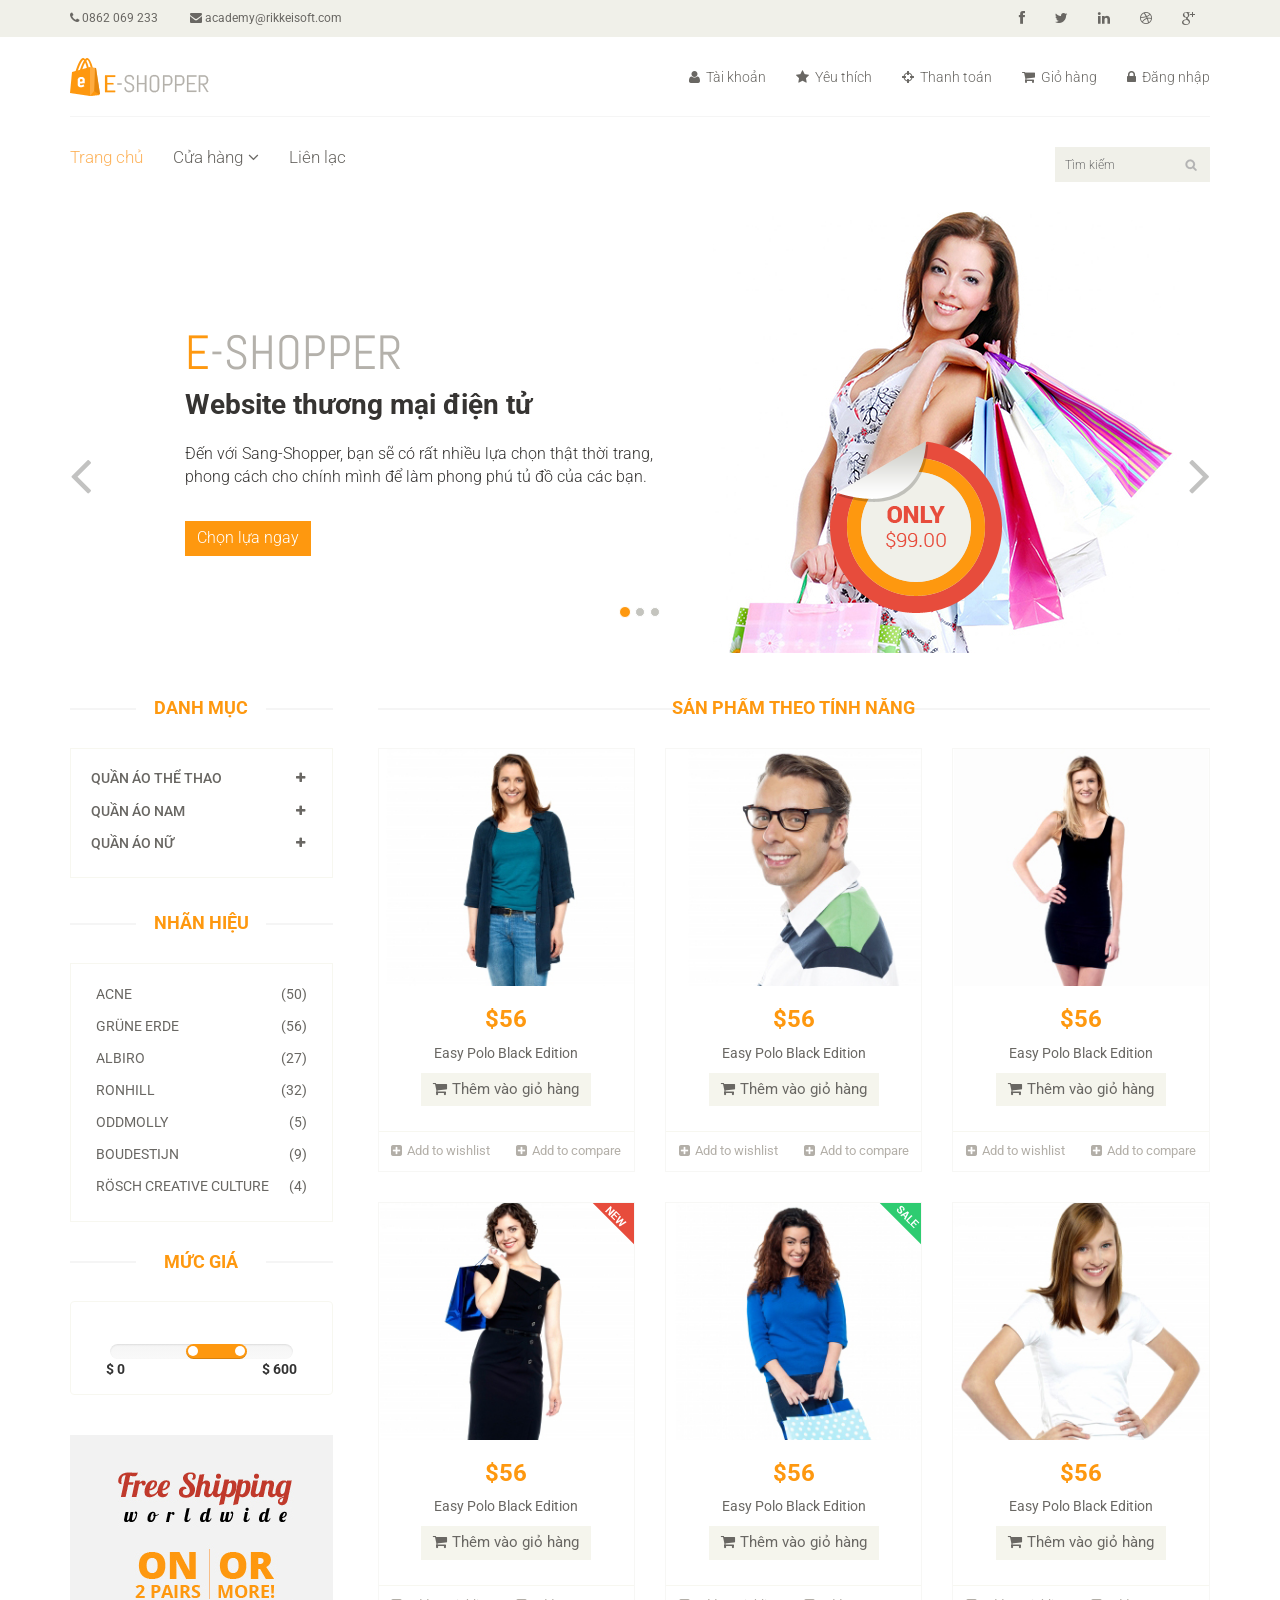
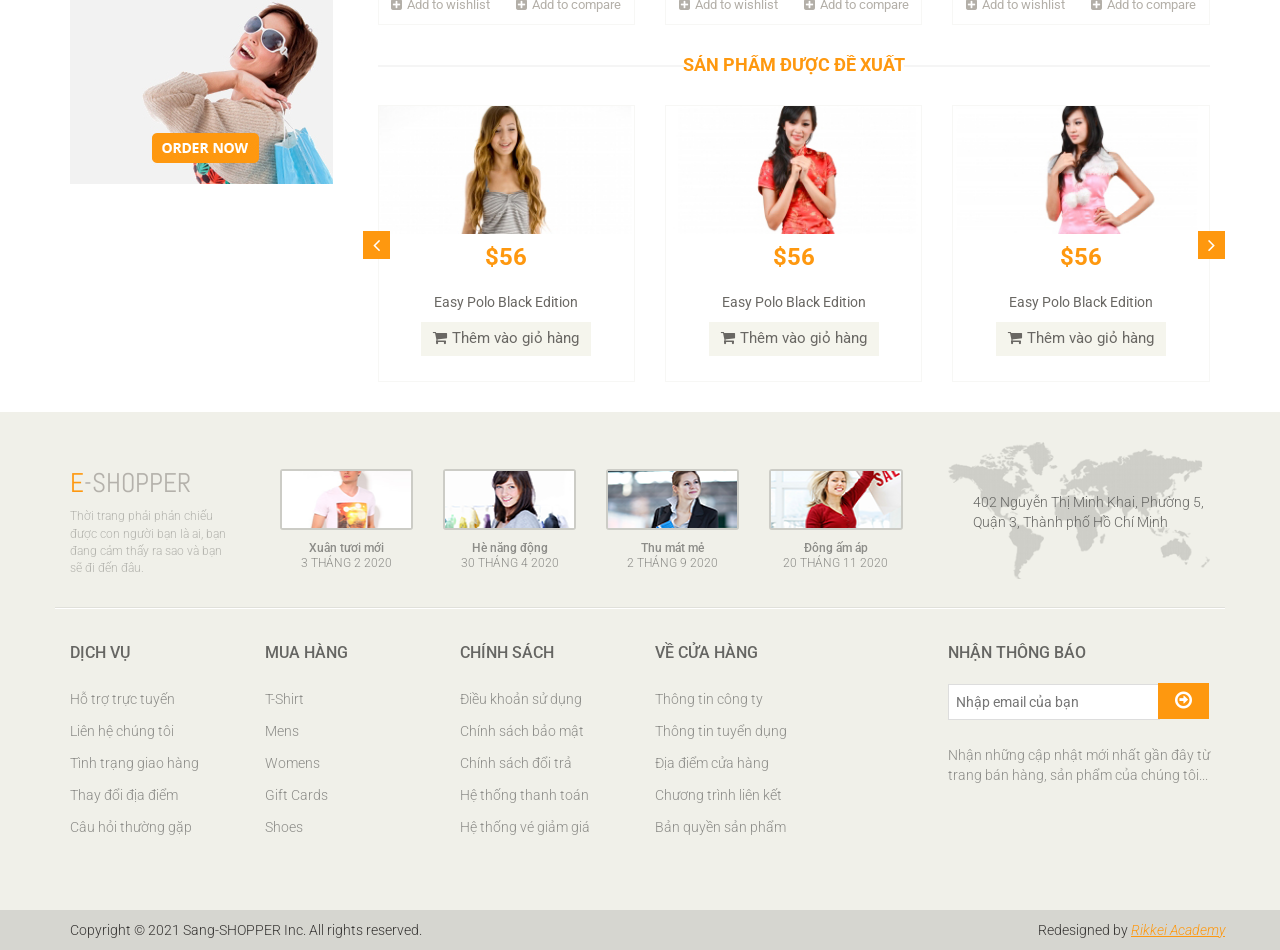
==== commit 7e4cb6db: "fix: fix conflict shop name local" ====
--- a/index.html
+++ b/index.html
@@ -1,714 +1,1014 @@
-<!DOCTYPE html>
+<!doctype html>
 <html lang="en">
-<head>
-    <meta charset="utf-8">
-    <meta name="viewport" content="width=device-width, initial-scale=1.0">
-    <meta name="description" content="">
-    <meta name="author" content="">
+  <head>
+    <meta charset="utf-8" />
+    <meta name="viewport" content="width=device-width, initial-scale=1.0" />
+    <meta name="description" content="" />
+    <meta name="author" content="" />
     <title>Trang chủ | DuyNek-Shopper</title>
-    <link href="css/bootstrap.min.css" rel="stylesheet">
-    <link href="css/font-awesome.min.css" rel="stylesheet">
-    <link href="css/prettyPhoto.css" rel="stylesheet">
-    <link href="css/price-range.css" rel="stylesheet">
-    <link href="css/animate.css" rel="stylesheet">
-	<link href="css/main.css" rel="stylesheet">
-	<link href="css/responsive.css" rel="stylesheet">
+    <link href="css/bootstrap.min.css" rel="stylesheet" />
+    <link href="css/font-awesome.min.css" rel="stylesheet" />
+    <link href="css/prettyPhoto.css" rel="stylesheet" />
+    <link href="css/price-range.css" rel="stylesheet" />
+    <link href="css/animate.css" rel="stylesheet" />
+    <link href="css/main.css" rel="stylesheet" />
+    <link href="css/responsive.css" rel="stylesheet" />
     <!--[if lt IE 9]>
-    <script src="js/html5shiv.js"></script>
-    <script src="js/respond.min.js"></script>
-    <![endif]-->       
-    <link rel="shortcut icon" href="images/ico/favicon.ico">
-    <link rel="apple-touch-icon-precomposed" sizes="144x144" href="images/ico/apple-touch-icon-144-precomposed.png">
-    <link rel="apple-touch-icon-precomposed" sizes="114x114" href="images/ico/apple-touch-icon-114-precomposed.png">
-    <link rel="apple-touch-icon-precomposed" sizes="72x72" href="images/ico/apple-touch-icon-72-precomposed.png">
-    <link rel="apple-touch-icon-precomposed" href="images/ico/apple-touch-icon-57-precomposed.png">
-</head><!--/head-->
-
-<body>
-	<header id="header"><!--header-->
-		<div class="header_top"><!--header_top-->
-			<div class="container">
-				<div class="row">
-					<div class="col-sm-6">
-						<div class="contactinfo">
-							<ul class="nav nav-pills">
-								<li><a href="#"><i class="fa fa-phone"></i> 0862 069 233</a></li>
-								<li><a href="#"><i class="fa fa-envelope"></i> academy@rikkeisoft.com</a></li>
-							</ul>
-						</div>
-					</div>
-					<div class="col-sm-6">
-						<div class="social-icons pull-right">
-							<ul class="nav navbar-nav">
-								<li><a href="https://www.facebook.com/rikkeiacademy.vn"><i class="fa fa-facebook"></i></a></li>
-								<li><a href="#"><i class="fa fa-twitter"></i></a></li>
-								<li><a href="#"><i class="fa fa-linkedin"></i></a></li>
-								<li><a href="#"><i class="fa fa-dribbble"></i></a></li>
-								<li><a href="#"><i class="fa fa-google-plus"></i></a></li>
-							</ul>
-						</div>
-					</div>
-				</div>
-			</div>
-		</div><!--/header_top-->
-		
-		<div class="header-middle"><!--header-middle-->
-			<div class="container">
-				<div class="row">
-					<div class="col-sm-4">
-						<div class="logo pull-left">
-							<a href="index.html"><img src="images/home/logo.png" alt="" /></a>
-						</div>
-					</div>
-					<div class="col-sm-8">
-						<div class="shop-menu pull-right">
-							<ul class="nav navbar-nav">
-								<li><a href="#"><i class="fa fa-user"></i> Tài khoản</a></li>
-								<li><a href="#"><i class="fa fa-star"></i> Yêu thích</a></li>
-								<li><a href="checkout.html"><i class="fa fa-crosshairs"></i> Thanh toán</a></li>
-								<li><a href="cart.html"><i class="fa fa-shopping-cart"></i> Giỏ hàng</a></li>
-								<li><a href="login.html"><i class="fa fa-lock"></i> Đăng nhập</a></li>
-							</ul>
-						</div>
-					</div>
-				</div>
-			</div>
-		</div><!--/header-middle-->
-	
-		<div class="header-bottom"><!--header-bottom-->
-			<div class="container">
-				<div class="row">
-					<div class="col-sm-9">
-						<div class="navbar-header">
-							<button type="button" class="navbar-toggle" data-toggle="collapse" data-target=".navbar-collapse">
-								<span class="sr-only">Toggle navigation</span>
-								<span class="icon-bar"></span>
-								<span class="icon-bar"></span>
-								<span class="icon-bar"></span>
-							</button>
-						</div>
-						<div class="mainmenu pull-left">
-							<ul class="nav navbar-nav collapse navbar-collapse">
-								<li><a href="index.html" class="active">Trang chủ</a></li>
-								<li class="dropdown"><a href="#">Cửa hàng<i class="fa fa-angle-down"></i></a>
-                                    <ul role="menu" class="sub-menu">
-                                        <li><a href="shop.html">Sản phẩm gần đây</a></li>
-										<li><a href="product-details.html">Chi tiết sản phẩm</a></li> 
-										<li><a href="checkout.html">Thanh toán</a></li> 
-										<li><a href="cart.html">Giỏ hàng</a></li> 
-										<li><a href="login.html">Đăng nhập</a></li> 
-                                    </ul>
-                                </li>
-								<li><a href="contact-us.html">Liên lạc</a></li>
-							</ul>
-						</div>
-					</div>
-					<div class="col-sm-3">
-						<div class="search_box pull-right">
-							<input type="text" placeholder="Tìm kiếm"/>
-						</div>
-					</div>
-				</div>
-			</div>
-		</div><!--/header-bottom-->
-	</header><!--/header-->
-	
-	<section id="slider"><!--slider-->
-		<div class="container">
-			<div class="row">
-				<div class="col-sm-12">
-					<div id="slider-carousel" class="carousel slide" data-ride="carousel">
-						<ol class="carousel-indicators">
-							<li data-target="#slider-carousel" data-slide-to="0" class="active"></li>
-							<li data-target="#slider-carousel" data-slide-to="1"></li>
-							<li data-target="#slider-carousel" data-slide-to="2"></li>
-						</ol>
-						
-						<div class="carousel-inner">
-							<div class="item active">
-								<div class="col-sm-6">
-									<h1><span>E</span>-SHOPPER</h1>
-									<h2>Website thương mại điện tử</h2>
-									<p>Đến với RE-Shopper, bạn sẽ có rất nhiều lựa chọn thật thời trang, phong cách cho chính mình để làm phong phú tủ đồ của các bạn. </p>
-									<button type="button" class="btn btn-default get">Chọn lựa ngay</button>
-								</div>
-								<div class="col-sm-6">
-									<img src="images/home/girl1.jpg" class="girl img-responsive" alt="" />
-									<img src="images/home/pricing.png"  class="pricing" alt="" />
-								</div>
-							</div>
-							<div class="item">
-								<div class="col-sm-6">
-									<h1><span>E</span>-SHOPPER</h1>
-									<h2>Website thương mại điện tử</h2>
-									<p>Đến với RE-Shopper, bạn sẽ có rất nhiều lựa chọn thật thời trang, phong cách cho chính mình để làm phong phú tủ đồ của các bạn. </p>
-									<button type="button" class="btn btn-default get">Chọn lựa ngay</button>
-								</div>
-								<div class="col-sm-6">
-									<img src="images/home/girl2.jpg" class="girl img-responsive" alt="" />
-									<img src="images/home/pricing.png"  class="pricing" alt="" />
-								</div>
-							</div>
-							
-							<div class="item">
-								<div class="col-sm-6">
-									<h1><span>E</span>-SHOPPER</h1>
-									<h2>Website thương mại điện tử</h2>
-									<p>Đến với RE-Shopper, bạn sẽ có rất nhiều lựa chọn thật thời trang, phong cách cho chính mình để làm phong phú tủ đồ của các bạn. </p>
-									<button type="button" class="btn btn-default get">Chọn lựa ngay</button>
-								</div>
-								<div class="col-sm-6">
-									<img src="images/home/girl3.jpg" class="girl img-responsive" alt="" />
-									<img src="images/home/pricing.png" class="pricing" alt="" />
-								</div>
-							</div>
-							
-						</div>
-						
-						<a href="#slider-carousel" class="left control-carousel hidden-xs" data-slide="prev">
-							<i class="fa fa-angle-left"></i>
-						</a>
-						<a href="#slider-carousel" class="right control-carousel hidden-xs" data-slide="next">
-							<i class="fa fa-angle-right"></i>
-						</a>
-					</div>
-					
-				</div>
-			</div>
-		</div>
-	</section><!--/slider-->
-	
-	<section>
-		<div class="container">
-			<div class="row">
-				<div class="col-sm-3">
-					<div class="left-sidebar">
-						<h2>Danh mục</h2>
-						<div class="panel-group category-products" id="accordian"><!--category-productsr-->
-							<div class="panel panel-default">
-								<div class="panel-heading">
-									<h4 class="panel-title">
-										<a data-toggle="collapse" data-parent="#accordian" href="#sportswear">
-											<span class="badge pull-right"><i class="fa fa-plus"></i></span>
-											Quần áo thể thao
-										</a>
-									</h4>
-								</div>
-								<div id="sportswear" class="panel-collapse collapse">
-									<div class="panel-body">
-										<ul>
-											<li><a href="#">Nike </a></li>
-											<li><a href="#">Under Armour </a></li>
-											<li><a href="#">Adidas </a></li>
-											<li><a href="#">Puma</a></li>
-											<li><a href="#">ASICS </a></li>
-										</ul>
-									</div>
-								</div>
-							</div>
-							<div class="panel panel-default">
-								<div class="panel-heading">
-									<h4 class="panel-title">
-										<a data-toggle="collapse" data-parent="#accordian" href="#mens">
-											<span class="badge pull-right"><i class="fa fa-plus"></i></span>
-											Quần áo nam
-										</a>
-									</h4>
-								</div>
-								<div id="mens" class="panel-collapse collapse">
-									<div class="panel-body">
-										<ul>
-											<li><a href="#">Fendi</a></li>
-											<li><a href="#">Guess</a></li>
-											<li><a href="#">Valentino</a></li>
-											<li><a href="#">Dior</a></li>
-											<li><a href="#">Versace</a></li>
-											<li><a href="#">Armani</a></li>
-											<li><a href="#">Prada</a></li>
-											<li><a href="#">Dolce and Gabbana</a></li>
-											<li><a href="#">Chanel</a></li>
-											<li><a href="#">Gucci</a></li>
-										</ul>
-									</div>
-								</div>
-							</div>
-							
-							<div class="panel panel-default">
-								<div class="panel-heading">
-									<h4 class="panel-title">
-										<a data-toggle="collapse" data-parent="#accordian" href="#womens">
-											<span class="badge pull-right"><i class="fa fa-plus"></i></span>
-											Quần áo nữ
-										</a>
-									</h4>
-								</div>
-								<div id="womens" class="panel-collapse collapse">
-									<div class="panel-body">
-										<ul>
-											<li><a href="#">Fendi</a></li>
-											<li><a href="#">Guess</a></li>
-											<li><a href="#">Valentino</a></li>
-											<li><a href="#">Dior</a></li>
-											<li><a href="#">Versace</a></li>
-										</ul>
-									</div>
-								</div>
-							</div>
-						</div><!--/category-products-->
-					
-						<div class="brands_products"><!--brands_products-->
-							<h2>Nhãn hiệu</h2>
-							<div class="brands-name">
-								<ul class="nav nav-pills nav-stacked">
-									<li><a href="#"> <span class="pull-right">(50)</span>Acne</a></li>
-									<li><a href="#"> <span class="pull-right">(56)</span>Grüne Erde</a></li>
-									<li><a href="#"> <span class="pull-right">(27)</span>Albiro</a></li>
-									<li><a href="#"> <span class="pull-right">(32)</span>Ronhill</a></li>
-									<li><a href="#"> <span class="pull-right">(5)</span>Oddmolly</a></li>
-									<li><a href="#"> <span class="pull-right">(9)</span>Boudestijn</a></li>
-									<li><a href="#"> <span class="pull-right">(4)</span>Rösch creative culture</a></li>
-								</ul>
-							</div>
-						</div><!--/brands_products-->
-						
-						<div class="price-range"><!--price-range-->
-							<h2>Mức giá</h2>
-							<div class="well text-center">
-								 <input type="text" class="span2" value="" data-slider-min="0" data-slider-max="600" data-slider-step="5" data-slider-value="[250,450]" id="sl2" ><br />
-								 <b class="pull-left">$ 0</b> <b class="pull-right">$ 600</b>
-							</div>
-						</div><!--/price-range-->
-						
-						<div class="shipping text-center"><!--shipping-->
-							<img src="images/home/shipping.jpg" alt="" />
-						</div><!--/shipping-->
-					
-					</div>
-				</div>
-				
-				<div class="col-sm-9 padding-right">
-					<div class="features_items"><!--features_items-->
-						<h2 class="title text-center">Sản phẩm theo tính năng</h2>
-						<div class="col-sm-4">
-							<div class="product-image-wrapper">
-								<div class="single-products">
-										<div class="productinfo text-center">
-											<img src="images/home/product1.jpg" alt="" />
-											<h2>$56</h2>
-											<p>Easy Polo Black Edition</p>
-											<a href="#" class="btn btn-default add-to-cart"><i class="fa fa-shopping-cart"></i>Thêm vào giỏ hàng</a>
-										</div>
-										<div class="product-overlay">
-											<div class="overlay-content">
-												<h2>$56</h2>
-												<p>Easy Polo Black Edition</p>
-												<a href="#" class="btn btn-default add-to-cart"><i class="fa fa-shopping-cart"></i>Thêm vào giỏ hàng</a>
-											</div>
-										</div>
-								</div>
-								<div class="choose">
-									<ul class="nav nav-pills nav-justified">
-										<li><a href="#"><i class="fa fa-plus-square"></i>Add to wishlist</a></li>
-										<li><a href="#"><i class="fa fa-plus-square"></i>Add to compare</a></li>
-									</ul>
-								</div>
-							</div>
-						</div>
-						<div class="col-sm-4">
-							<div class="product-image-wrapper">
-								<div class="single-products">
-									<div class="productinfo text-center">
-										<img src="images/home/product2.jpg" alt="" />
-										<h2>$56</h2>
-										<p>Easy Polo Black Edition</p>
-										<a href="#" class="btn btn-default add-to-cart"><i class="fa fa-shopping-cart"></i>Thêm vào giỏ hàng</a>
-									</div>
-									<div class="product-overlay">
-										<div class="overlay-content">
-											<h2>$56</h2>
-											<p>Easy Polo Black Edition</p>
-											<a href="#" class="btn btn-default add-to-cart"><i class="fa fa-shopping-cart"></i>Thêm vào giỏ hàng</a>
-										</div>
-									</div>
-								</div>
-								<div class="choose">
-									<ul class="nav nav-pills nav-justified">
-										<li><a href="#"><i class="fa fa-plus-square"></i>Add to wishlist</a></li>
-										<li><a href="#"><i class="fa fa-plus-square"></i>Add to compare</a></li>
-									</ul>
-								</div>
-							</div>
-						</div>
-						<div class="col-sm-4">
-							<div class="product-image-wrapper">
-								<div class="single-products">
-									<div class="productinfo text-center">
-										<img src="images/home/product3.jpg" alt="" />
-										<h2>$56</h2>
-										<p>Easy Polo Black Edition</p>
-										<a href="#" class="btn btn-default add-to-cart"><i class="fa fa-shopping-cart"></i>Thêm vào giỏ hàng</a>
-									</div>
-									<div class="product-overlay">
-										<div class="overlay-content">
-											<h2>$56</h2>
-											<p>Easy Polo Black Edition</p>
-											<a href="#" class="btn btn-default add-to-cart"><i class="fa fa-shopping-cart"></i>Thêm vào giỏ hàng</a>
-										</div>
-									</div>
-								</div>
-								<div class="choose">
-									<ul class="nav nav-pills nav-justified">
-										<li><a href="#"><i class="fa fa-plus-square"></i>Add to wishlist</a></li>
-										<li><a href="#"><i class="fa fa-plus-square"></i>Add to compare</a></li>
-									</ul>
-								</div>
-							</div>
-						</div>
-						<div class="col-sm-4">
-							<div class="product-image-wrapper">
-								<div class="single-products">
-									<div class="productinfo text-center">
-										<img src="images/home/product4.jpg" alt="" />
-										<h2>$56</h2>
-										<p>Easy Polo Black Edition</p>
-										<a href="#" class="btn btn-default add-to-cart"><i class="fa fa-shopping-cart"></i>Thêm vào giỏ hàng</a>
-									</div>
-									<div class="product-overlay">
-										<div class="overlay-content">
-											<h2>$56</h2>
-											<p>Easy Polo Black Edition</p>
-											<a href="#" class="btn btn-default add-to-cart"><i class="fa fa-shopping-cart"></i>Thêm vào giỏ hàng</a>
-										</div>
-									</div>
-									<img src="images/home/new.png" class="new" alt="" />
-								</div>
-								<div class="choose">
-									<ul class="nav nav-pills nav-justified">
-										<li><a href="#"><i class="fa fa-plus-square"></i>Add to wishlist</a></li>
-										<li><a href="#"><i class="fa fa-plus-square"></i>Add to compare</a></li>
-									</ul>
-								</div>
-							</div>
-						</div>
-						<div class="col-sm-4">
-							<div class="product-image-wrapper">
-								<div class="single-products">
-									<div class="productinfo text-center">
-										<img src="images/home/product5.jpg" alt="" />
-										<h2>$56</h2>
-										<p>Easy Polo Black Edition</p>
-										<a href="#" class="btn btn-default add-to-cart"><i class="fa fa-shopping-cart"></i>Thêm vào giỏ hàng</a>
-									</div>
-									<div class="product-overlay">
-										<div class="overlay-content">
-											<h2>$56</h2>
-											<p>Easy Polo Black Edition</p>
-											<a href="#" class="btn btn-default add-to-cart"><i class="fa fa-shopping-cart"></i>Thêm vào giỏ hàng</a>
-										</div>
-									</div>
-									<img src="images/home/sale.png" class="new" alt="" />
-								</div>
-								<div class="choose">
-									<ul class="nav nav-pills nav-justified">
-										<li><a href="#"><i class="fa fa-plus-square"></i>Add to wishlist</a></li>
-										<li><a href="#"><i class="fa fa-plus-square"></i>Add to compare</a></li>
-									</ul>
-								</div>
-							</div>
-						</div>
-						<div class="col-sm-4">
-							<div class="product-image-wrapper">
-								<div class="single-products">
-									<div class="productinfo text-center">
-										<img src="images/home/product6.jpg" alt="" />
-										<h2>$56</h2>
-										<p>Easy Polo Black Edition</p>
-										<a href="#" class="btn btn-default add-to-cart"><i class="fa fa-shopping-cart"></i>Thêm vào giỏ hàng</a>
-									</div>
-									<div class="product-overlay">
-										<div class="overlay-content">
-											<h2>$56</h2>
-											<p>Easy Polo Black Edition</p>
-											<a href="#" class="btn btn-default add-to-cart"><i class="fa fa-shopping-cart"></i>Thêm vào giỏ hàng</a>
-										</div>
-									</div>
-								</div>
-								<div class="choose">
-									<ul class="nav nav-pills nav-justified">
-										<li><a href="#"><i class="fa fa-plus-square"></i>Add to wishlist</a></li>
-										<li><a href="#"><i class="fa fa-plus-square"></i>Add to compare</a></li>
-									</ul>
-								</div>
-							</div>
-						</div>
-						
-					</div><!--features_items-->
-					
-					<div class="recommended_items"><!--recommended_items-->
-						<h2 class="title text-center">Sản phẩm được đề xuất</h2>
-						
-						<div id="recommended-item-carousel" class="carousel slide" data-ride="carousel">
-							<div class="carousel-inner">
-								<div class="item active">	
-									<div class="col-sm-4">
-										<div class="product-image-wrapper">
-											<div class="single-products">
-												<div class="productinfo text-center">
-													<img src="images/home/recommend1.jpg" alt="" />
-													<h2>$56</h2>
-													<p>Easy Polo Black Edition</p>
-													<a href="#" class="btn btn-default add-to-cart"><i class="fa fa-shopping-cart"></i>Thêm vào giỏ hàng</a>
-												</div>
-												
-											</div>
-										</div>
-									</div>
-									<div class="col-sm-4">
-										<div class="product-image-wrapper">
-											<div class="single-products">
-												<div class="productinfo text-center">
-													<img src="images/home/recommend2.jpg" alt="" />
-													<h2>$56</h2>
-													<p>Easy Polo Black Edition</p>
-													<a href="#" class="btn btn-default add-to-cart"><i class="fa fa-shopping-cart"></i>Thêm vào giỏ hàng</a>
-												</div>
-												
-											</div>
-										</div>
-									</div>
-									<div class="col-sm-4">
-										<div class="product-image-wrapper">
-											<div class="single-products">
-												<div class="productinfo text-center">
-													<img src="images/home/recommend3.jpg" alt="" />
-													<h2>$56</h2>
-													<p>Easy Polo Black Edition</p>
-													<a href="#" class="btn btn-default add-to-cart"><i class="fa fa-shopping-cart"></i>Thêm vào giỏ hàng</a>
-												</div>
-												
-											</div>
-										</div>
-									</div>
-								</div>
-								<div class="item">	
-									<div class="col-sm-4">
-										<div class="product-image-wrapper">
-											<div class="single-products">
-												<div class="productinfo text-center">
-													<img src="images/home/recommend1.jpg" alt="" />
-													<h2>$56</h2>
-													<p>Easy Polo Black Edition</p>
-													<a href="#" class="btn btn-default add-to-cart"><i class="fa fa-shopping-cart"></i>Thêm vào giỏ hàng</a>
-												</div>
-												
-											</div>
-										</div>
-									</div>
-									<div class="col-sm-4">
-										<div class="product-image-wrapper">
-											<div class="single-products">
-												<div class="productinfo text-center">
-													<img src="images/home/recommend2.jpg" alt="" />
-													<h2>$56</h2>
-													<p>Easy Polo Black Edition</p>
-													<a href="#" class="btn btn-default add-to-cart"><i class="fa fa-shopping-cart"></i>Thêm vào giỏ hàng</a>
-												</div>
-												
-											</div>
-										</div>
-									</div>
-									<div class="col-sm-4">
-										<div class="product-image-wrapper">
-											<div class="single-products">
-												<div class="productinfo text-center">
-													<img src="images/home/recommend3.jpg" alt="" />
-													<h2>$56</h2>
-													<p>Easy Polo Black Edition</p>
-													<a href="#" class="btn btn-default add-to-cart"><i class="fa fa-shopping-cart"></i>Thêm vào giỏ hàng</a>
-												</div>
-												
-											</div>
-										</div>
-									</div>
-								</div>
-							</div>
-							 <a class="left recommended-item-control" href="#recommended-item-carousel" data-slide="prev">
-								<i class="fa fa-angle-left"></i>
-							  </a>
-							  <a class="right recommended-item-control" href="#recommended-item-carousel" data-slide="next">
-								<i class="fa fa-angle-right"></i>
-							  </a>			
-						</div>
-					</div><!--/recommended_items-->
-					
-				</div>
-			</div>
-		</div>
-	</section>
-	
-	<footer id="footer"><!--Footer-->
-		<div class="footer-top">
-			<div class="container">
-				<div class="row">
-					<div class="col-sm-2">
-						<div class="companyinfo">
-							<h2><span>e</span>-shopper</h2>
-							<p>Thời trang phải phản chiếu được con người bạn là ai, bạn đang cảm thấy ra sao và bạn sẽ đi đến đâu.</p>
-						</div>
-					</div>
-					<div class="col-sm-7">
-						<div class="col-sm-3">
-							<div class="video-gallery text-center">
-								<a href="#">
-									<div class="iframe-img">
-										<img src="images/home/iframe1.png" alt="" />
-									</div>
-									<div class="overlay-icon">
-										<i class="fa fa-play-circle-o"></i>
-									</div>
-								</a>
-								<p>Xuân tươi mới</p>
-								<h2>3 Tháng 2 2020</h2>
-							</div>
-						</div>
-						
-						<div class="col-sm-3">
-							<div class="video-gallery text-center">
-								<a href="#">
-									<div class="iframe-img">
-										<img src="images/home/iframe2.png" alt="" />
-									</div>
-									<div class="overlay-icon">
-										<i class="fa fa-play-circle-o"></i>
-									</div>
-								</a>
-								<p>Hè năng động</p>
-								<h2>30 Tháng 4 2020</h2>
-							</div>
-						</div>
-						
-						<div class="col-sm-3">
-							<div class="video-gallery text-center">
-								<a href="#">
-									<div class="iframe-img">
-										<img src="images/home/iframe3.png" alt="" />
-									</div>
-									<div class="overlay-icon">
-										<i class="fa fa-play-circle-o"></i>
-									</div>
-								</a>
-								<p>Thu mát mẻ</p>
-								<h2>2 Tháng 9 2020</h2>
-							</div>
-						</div>
-						
-						<div class="col-sm-3">
-							<div class="video-gallery text-center">
-								<a href="#">
-									<div class="iframe-img">
-										<img src="images/home/iframe4.png" alt="" />
-									</div>
-									<div class="overlay-icon">
-										<i class="fa fa-play-circle-o"></i>
-									</div>
-								</a>
-								<p>Đông ấm áp</p>
-								<h2>20 Tháng 11 2020</h2>
-							</div>
-						</div>
-					</div>
-					<div class="col-sm-3">
-						<div class="address">
-							<img src="images/home/map.png" alt="" />
-							<p>402 Nguyễn Thị Minh Khai, Phường 5, Quận 3, Thành phố Hồ Chí Minh</p>
-						</div>
-					</div>
-				</div>
-			</div>
-		</div>
-		
-		<div class="footer-widget">
-			<div class="container">
-				<div class="row">
-					<div class="col-sm-2">
-						<div class="single-widget">
-							<h2>Dịch vụ</h2>
-							<ul class="nav nav-pills nav-stacked">
-								<li><a href="#">Hỗ trợ trực tuyến</a></li>
-								<li><a href="#">Liên hệ chúng tôi</a></li>
-								<li><a href="#">Tình trạng giao hàng</a></li>
-								<li><a href="#">Thay đổi địa điểm</a></li>
-								<li><a href="#">Câu hỏi thường gặp</a></li>
-							</ul>
-						</div>
-					</div>
-					<div class="col-sm-2">
-						<div class="single-widget">
-							<h2>Mua hàng</h2>
-							<ul class="nav nav-pills nav-stacked">
-								<li><a href="#">T-Shirt</a></li>
-								<li><a href="#">Mens</a></li>
-								<li><a href="#">Womens</a></li>
-								<li><a href="#">Gift Cards</a></li>
-								<li><a href="#">Shoes</a></li>
-							</ul>
-						</div>
-					</div>
-					<div class="col-sm-2">
-						<div class="single-widget">
-							<h2>Chính sách</h2>
-							<ul class="nav nav-pills nav-stacked">
-								<li><a href="#">Điều khoản sử dụng</a></li>
-								<li><a href="#">Chính sách bảo mật</a></li>
-								<li><a href="#">Chính sách đổi trả</a></li>
-								<li><a href="#">Hệ thống thanh toán</a></li>
-								<li><a href="#">Hệ thống vé giảm giá</a></li>
-							</ul>
-						</div>
-					</div>
-					<div class="col-sm-2">
-						<div class="single-widget">
-							<h2>Về cửa hàng</h2>
-							<ul class="nav nav-pills nav-stacked">
-								<li><a href="#">Thông tin công ty</a></li>
-								<li><a href="#">Thông tin tuyển dụng</a></li>
-								<li><a href="#">Địa điểm cửa hàng</a></li>
-								<li><a href="#">Chương trình liên kết</a></li>
-								<li><a href="#">Bản quyền sản phẩm</a></li>
-							</ul>
-						</div>
-					</div>
-					<div class="col-sm-3 col-sm-offset-1">
-						<div class="single-widget">
-							<h2>Nhận thông báo</h2>
-							<form action="#" class="searchform">
-								<input type="text" placeholder="Nhập email của bạn" />
-								<button type="submit" class="btn btn-default"><i class="fa fa-arrow-circle-o-right"></i></button>
-								<p>Nhận những cập nhật mới nhất gần đây từ <br />trang bán hàng, sản phẩm của chúng tôi...</p>
-							</form>
-						</div>
-					</div>
-					
-				</div>
-			</div>
-		</div>
-		
-		<div class="footer-bottom">
-			<div class="container">
-				<div class="row">
-					<p class="pull-left">Copyright © 2021 RE-SHOPPER Inc. All rights reserved.</p>
-					<p class="pull-right">Redesigned by <span><a target="_blank" href="https://www.facebook.com/rikkeiacademy.vn">Rikkei Academy</a></span></p>
-				</div>
-			</div>
-		</div>
-		
-	</footer><!--/Footer-->
-	
+      <script src="js/html5shiv.js"></script>
+      <script src="js/respond.min.js"></script>
+    <![endif]-->
+    <link rel="shortcut icon" href="images/ico/favicon.ico" />
+    <link
+      rel="apple-touch-icon-precomposed"
+      sizes="144x144"
+      href="images/ico/apple-touch-icon-144-precomposed.png"
+    />
+    <link
+      rel="apple-touch-icon-precomposed"
+      sizes="114x114"
+      href="images/ico/apple-touch-icon-114-precomposed.png"
+    />
+    <link
+      rel="apple-touch-icon-precomposed"
+      sizes="72x72"
+      href="images/ico/apple-touch-icon-72-precomposed.png"
+    />
+    <link
+      rel="apple-touch-icon-precomposed"
+      href="images/ico/apple-touch-icon-57-precomposed.png"
+    /></head
+  ><!--/head-->
+
+  <body>
+    <header id="header">
+      <!--header-->
+      <div class="header_top">
+        <!--header_top-->
+        <div class="container">
+          <div class="row">
+            <div class="col-sm-6">
+              <div class="contactinfo">
+                <ul class="nav nav-pills">
+                  <li>
+                    <a href="#"><i class="fa fa-phone"></i> 0862 069 233</a>
+                  </li>
+                  <li>
+                    <a href="#"
+                      ><i class="fa fa-envelope"></i> academy@rikkeisoft.com</a
+                    >
+                  </li>
+                </ul>
+              </div>
+            </div>
+            <div class="col-sm-6">
+              <div class="social-icons pull-right">
+                <ul class="nav navbar-nav">
+                  <li>
+                    <a href="https://www.facebook.com/rikkeiacademy.vn"
+                      ><i class="fa fa-facebook"></i
+                    ></a>
+                  </li>
+                  <li>
+                    <a href="#"><i class="fa fa-twitter"></i></a>
+                  </li>
+                  <li>
+                    <a href="#"><i class="fa fa-linkedin"></i></a>
+                  </li>
+                  <li>
+                    <a href="#"><i class="fa fa-dribbble"></i></a>
+                  </li>
+                  <li>
+                    <a href="#"><i class="fa fa-google-plus"></i></a>
+                  </li>
+                </ul>
+              </div>
+            </div>
+          </div>
+        </div>
+      </div>
+      <!--/header_top-->
+
+      <div class="header-middle">
+        <!--header-middle-->
+        <div class="container">
+          <div class="row">
+            <div class="col-sm-4">
+              <div class="logo pull-left">
+                <a href="index.html"
+                  ><img src="images/home/logo.png" alt=""
+                /></a>
+              </div>
+            </div>
+            <div class="col-sm-8">
+              <div class="shop-menu pull-right">
+                <ul class="nav navbar-nav">
+                  <li>
+                    <a href="#"><i class="fa fa-user"></i> Tài khoản</a>
+                  </li>
+                  <li>
+                    <a href="#"><i class="fa fa-star"></i> Yêu thích</a>
+                  </li>
+                  <li>
+                    <a href="checkout.html"
+                      ><i class="fa fa-crosshairs"></i> Thanh toán</a
+                    >
+                  </li>
+                  <li>
+                    <a href="cart.html"
+                      ><i class="fa fa-shopping-cart"></i> Giỏ hàng</a
+                    >
+                  </li>
+                  <li>
+                    <a href="login.html"
+                      ><i class="fa fa-lock"></i> Đăng nhập</a
+                    >
+                  </li>
+                </ul>
+              </div>
+            </div>
+          </div>
+        </div>
+      </div>
+      <!--/header-middle-->
+
+      <div class="header-bottom">
+        <!--header-bottom-->
+        <div class="container">
+          <div class="row">
+            <div class="col-sm-9">
+              <div class="navbar-header">
+                <button
+                  type="button"
+                  class="navbar-toggle"
+                  data-toggle="collapse"
+                  data-target=".navbar-collapse"
+                >
+                  <span class="sr-only">Toggle navigation</span>
+                  <span class="icon-bar"></span>
+                  <span class="icon-bar"></span>
+                  <span class="icon-bar"></span>
+                </button>
+              </div>
+              <div class="mainmenu pull-left">
+                <ul class="nav navbar-nav collapse navbar-collapse">
+                  <li><a href="index.html" class="active">Trang chủ</a></li>
+                  <li class="dropdown">
+                    <a href="#">Cửa hàng<i class="fa fa-angle-down"></i></a>
+                    <ul role="menu" class="sub-menu">
+                      <li><a href="shop.html">Sản phẩm gần đây</a></li>
+                      <li>
+                        <a href="product-details.html">Chi tiết sản phẩm</a>
+                      </li>
+                      <li><a href="checkout.html">Thanh toán</a></li>
+                      <li><a href="cart.html">Giỏ hàng</a></li>
+                      <li><a href="login.html">Đăng nhập</a></li>
+                    </ul>
+                  </li>
+                  <li><a href="contact-us.html">Liên lạc</a></li>
+                </ul>
+              </div>
+            </div>
+            <div class="col-sm-3">
+              <div class="search_box pull-right">
+                <input type="text" placeholder="Tìm kiếm" />
+              </div>
+            </div>
+          </div>
+        </div>
+      </div>
+      <!--/header-bottom-->
+    </header>
+    <!--/header-->
+
+    <section id="slider">
+      <!--slider-->
+      <div class="container">
+        <div class="row">
+          <div class="col-sm-12">
+            <div
+              id="slider-carousel"
+              class="carousel slide"
+              data-ride="carousel"
+            >
+              <ol class="carousel-indicators">
+                <li
+                  data-target="#slider-carousel"
+                  data-slide-to="0"
+                  class="active"
+                ></li>
+                <li data-target="#slider-carousel" data-slide-to="1"></li>
+                <li data-target="#slider-carousel" data-slide-to="2"></li>
+              </ol>
+
+              <div class="carousel-inner">
+                <div class="item active">
+                  <div class="col-sm-6">
+                    <h1><span>E</span>-SHOPPER</h1>
+                    <h2>Website thương mại điện tử</h2>
+                    <p>
+                      Đến với Sang-Shopper, bạn sẽ có rất nhiều lựa chọn thật
+                      thời trang, phong cách cho chính mình để làm phong phú tủ
+                      đồ của các bạn.
+                    </p>
+                    <button type="button" class="btn btn-default get">
+                      Chọn lựa ngay
+                    </button>
+                  </div>
+                  <div class="col-sm-6">
+                    <img
+                      src="images/home/girl1.jpg"
+                      class="girl img-responsive"
+                      alt=""
+                    />
+                    <img src="images/home/pricing.png" class="pricing" alt="" />
+                  </div>
+                </div>
+                <div class="item">
+                  <div class="col-sm-6">
+                    <h1><span>E</span>-SHOPPER</h1>
+                    <h2>Website thương mại điện tử</h2>
+                    <p>
+                      Đến với Sang-Shopper, bạn sẽ có rất nhiều lựa chọn thật
+                      thời trang, phong cách cho chính mình để làm phong phú tủ
+                      đồ của các bạn.
+                    </p>
+                    <button type="button" class="btn btn-default get">
+                      Chọn lựa ngay
+                    </button>
+                  </div>
+                  <div class="col-sm-6">
+                    <img
+                      src="images/home/girl2.jpg"
+                      class="girl img-responsive"
+                      alt=""
+                    />
+                    <img src="images/home/pricing.png" class="pricing" alt="" />
+                  </div>
+                </div>
+
+                <div class="item">
+                  <div class="col-sm-6">
+                    <h1><span>E</span>-SHOPPER</h1>
+                    <h2>Website thương mại điện tử</h2>
+                    <p>
+                      Đến với Sang-Shopper, bạn sẽ có rất nhiều lựa chọn thật
+                      thời trang, phong cách cho chính mình để làm phong phú tủ
+                      đồ của các bạn.
+                    </p>
+                    <button type="button" class="btn btn-default get">
+                      Chọn lựa ngay
+                    </button>
+                  </div>
+                  <div class="col-sm-6">
+                    <img
+                      src="images/home/girl3.jpg"
+                      class="girl img-responsive"
+                      alt=""
+                    />
+                    <img src="images/home/pricing.png" class="pricing" alt="" />
+                  </div>
+                </div>
+              </div>
+
+              <a
+                href="#slider-carousel"
+                class="left control-carousel hidden-xs"
+                data-slide="prev"
+              >
+                <i class="fa fa-angle-left"></i>
+              </a>
+              <a
+                href="#slider-carousel"
+                class="right control-carousel hidden-xs"
+                data-slide="next"
+              >
+                <i class="fa fa-angle-right"></i>
+              </a>
+            </div>
+          </div>
+        </div>
+      </div>
+    </section>
+    <!--/slider-->
+
+    <section>
+      <div class="container">
+        <div class="row">
+          <div class="col-sm-3">
+            <div class="left-sidebar">
+              <h2>Danh mục</h2>
+              <div class="panel-group category-products" id="accordian">
+                <!--category-productsr-->
+                <div class="panel panel-default">
+                  <div class="panel-heading">
+                    <h4 class="panel-title">
+                      <a
+                        data-toggle="collapse"
+                        data-parent="#accordian"
+                        href="#sportswear"
+                      >
+                        <span class="badge pull-right"
+                          ><i class="fa fa-plus"></i
+                        ></span>
+                        Quần áo thể thao
+                      </a>
+                    </h4>
+                  </div>
+                  <div id="sportswear" class="panel-collapse collapse">
+                    <div class="panel-body">
+                      <ul>
+                        <li><a href="#">Nike </a></li>
+                        <li><a href="#">Under Armour </a></li>
+                        <li><a href="#">Adidas </a></li>
+                        <li><a href="#">Puma</a></li>
+                        <li><a href="#">ASICS </a></li>
+                      </ul>
+                    </div>
+                  </div>
+                </div>
+                <div class="panel panel-default">
+                  <div class="panel-heading">
+                    <h4 class="panel-title">
+                      <a
+                        data-toggle="collapse"
+                        data-parent="#accordian"
+                        href="#mens"
+                      >
+                        <span class="badge pull-right"
+                          ><i class="fa fa-plus"></i
+                        ></span>
+                        Quần áo nam
+                      </a>
+                    </h4>
+                  </div>
+                  <div id="mens" class="panel-collapse collapse">
+                    <div class="panel-body">
+                      <ul>
+                        <li><a href="#">Fendi</a></li>
+                        <li><a href="#">Guess</a></li>
+                        <li><a href="#">Valentino</a></li>
+                        <li><a href="#">Dior</a></li>
+                        <li><a href="#">Versace</a></li>
+                        <li><a href="#">Armani</a></li>
+                        <li><a href="#">Prada</a></li>
+                        <li><a href="#">Dolce and Gabbana</a></li>
+                        <li><a href="#">Chanel</a></li>
+                        <li><a href="#">Gucci</a></li>
+                      </ul>
+                    </div>
+                  </div>
+                </div>
+
+                <div class="panel panel-default">
+                  <div class="panel-heading">
+                    <h4 class="panel-title">
+                      <a
+                        data-toggle="collapse"
+                        data-parent="#accordian"
+                        href="#womens"
+                      >
+                        <span class="badge pull-right"
+                          ><i class="fa fa-plus"></i
+                        ></span>
+                        Quần áo nữ
+                      </a>
+                    </h4>
+                  </div>
+                  <div id="womens" class="panel-collapse collapse">
+                    <div class="panel-body">
+                      <ul>
+                        <li><a href="#">Fendi</a></li>
+                        <li><a href="#">Guess</a></li>
+                        <li><a href="#">Valentino</a></li>
+                        <li><a href="#">Dior</a></li>
+                        <li><a href="#">Versace</a></li>
+                      </ul>
+                    </div>
+                  </div>
+                </div>
+              </div>
+              <!--/category-products-->
+
+              <div class="brands_products">
+                <!--brands_products-->
+                <h2>Nhãn hiệu</h2>
+                <div class="brands-name">
+                  <ul class="nav nav-pills nav-stacked">
+                    <li>
+                      <a href="#"> <span class="pull-right">(50)</span>Acne</a>
+                    </li>
+                    <li>
+                      <a href="#">
+                        <span class="pull-right">(56)</span>Grüne Erde</a
+                      >
+                    </li>
+                    <li>
+                      <a href="#">
+                        <span class="pull-right">(27)</span>Albiro</a
+                      >
+                    </li>
+                    <li>
+                      <a href="#">
+                        <span class="pull-right">(32)</span>Ronhill</a
+                      >
+                    </li>
+                    <li>
+                      <a href="#">
+                        <span class="pull-right">(5)</span>Oddmolly</a
+                      >
+                    </li>
+                    <li>
+                      <a href="#">
+                        <span class="pull-right">(9)</span>Boudestijn</a
+                      >
+                    </li>
+                    <li>
+                      <a href="#">
+                        <span class="pull-right">(4)</span>Rösch creative
+                        culture</a
+                      >
+                    </li>
+                  </ul>
+                </div>
+              </div>
+              <!--/brands_products-->
+
+              <div class="price-range">
+                <!--price-range-->
+                <h2>Mức giá</h2>
+                <div class="well text-center">
+                  <input
+                    type="text"
+                    class="span2"
+                    value=""
+                    data-slider-min="0"
+                    data-slider-max="600"
+                    data-slider-step="5"
+                    data-slider-value="[250,450]"
+                    id="sl2"
+                  /><br />
+                  <b class="pull-left">$ 0</b> <b class="pull-right">$ 600</b>
+                </div>
+              </div>
+              <!--/price-range-->
+
+              <div class="shipping text-center">
+                <!--shipping-->
+                <img src="images/home/shipping.jpg" alt="" />
+              </div>
+              <!--/shipping-->
+            </div>
+          </div>
+
+          <div class="col-sm-9 padding-right">
+            <div class="features_items">
+              <!--features_items-->
+              <h2 class="title text-center">Sản phẩm theo tính năng</h2>
+              <div class="col-sm-4">
+                <div class="product-image-wrapper">
+                  <div class="single-products">
+                    <div class="productinfo text-center">
+                      <img src="images/home/product1.jpg" alt="" />
+                      <h2>$56</h2>
+                      <p>Easy Polo Black Edition</p>
+                      <a href="#" class="btn btn-default add-to-cart"
+                        ><i class="fa fa-shopping-cart"></i>Thêm vào giỏ hàng</a
+                      >
+                    </div>
+                    <div class="product-overlay">
+                      <div class="overlay-content">
+                        <h2>$56</h2>
+                        <p>Easy Polo Black Edition</p>
+                        <a href="#" class="btn btn-default add-to-cart"
+                          ><i class="fa fa-shopping-cart"></i>Thêm vào giỏ
+                          hàng</a
+                        >
+                      </div>
+                    </div>
+                  </div>
+                  <div class="choose">
+                    <ul class="nav nav-pills nav-justified">
+                      <li>
+                        <a href="#"
+                          ><i class="fa fa-plus-square"></i>Add to wishlist</a
+                        >
+                      </li>
+                      <li>
+                        <a href="#"
+                          ><i class="fa fa-plus-square"></i>Add to compare</a
+                        >
+                      </li>
+                    </ul>
+                  </div>
+                </div>
+              </div>
+              <div class="col-sm-4">
+                <div class="product-image-wrapper">
+                  <div class="single-products">
+                    <div class="productinfo text-center">
+                      <img src="images/home/product2.jpg" alt="" />
+                      <h2>$56</h2>
+                      <p>Easy Polo Black Edition</p>
+                      <a href="#" class="btn btn-default add-to-cart"
+                        ><i class="fa fa-shopping-cart"></i>Thêm vào giỏ hàng</a
+                      >
+                    </div>
+                    <div class="product-overlay">
+                      <div class="overlay-content">
+                        <h2>$56</h2>
+                        <p>Easy Polo Black Edition</p>
+                        <a href="#" class="btn btn-default add-to-cart"
+                          ><i class="fa fa-shopping-cart"></i>Thêm vào giỏ
+                          hàng</a
+                        >
+                      </div>
+                    </div>
+                  </div>
+                  <div class="choose">
+                    <ul class="nav nav-pills nav-justified">
+                      <li>
+                        <a href="#"
+                          ><i class="fa fa-plus-square"></i>Add to wishlist</a
+                        >
+                      </li>
+                      <li>
+                        <a href="#"
+                          ><i class="fa fa-plus-square"></i>Add to compare</a
+                        >
+                      </li>
+                    </ul>
+                  </div>
+                </div>
+              </div>
+              <div class="col-sm-4">
+                <div class="product-image-wrapper">
+                  <div class="single-products">
+                    <div class="productinfo text-center">
+                      <img src="images/home/product3.jpg" alt="" />
+                      <h2>$56</h2>
+                      <p>Easy Polo Black Edition</p>
+                      <a href="#" class="btn btn-default add-to-cart"
+                        ><i class="fa fa-shopping-cart"></i>Thêm vào giỏ hàng</a
+                      >
+                    </div>
+                    <div class="product-overlay">
+                      <div class="overlay-content">
+                        <h2>$56</h2>
+                        <p>Easy Polo Black Edition</p>
+                        <a href="#" class="btn btn-default add-to-cart"
+                          ><i class="fa fa-shopping-cart"></i>Thêm vào giỏ
+                          hàng</a
+                        >
+                      </div>
+                    </div>
+                  </div>
+                  <div class="choose">
+                    <ul class="nav nav-pills nav-justified">
+                      <li>
+                        <a href="#"
+                          ><i class="fa fa-plus-square"></i>Add to wishlist</a
+                        >
+                      </li>
+                      <li>
+                        <a href="#"
+                          ><i class="fa fa-plus-square"></i>Add to compare</a
+                        >
+                      </li>
+                    </ul>
+                  </div>
+                </div>
+              </div>
+              <div class="col-sm-4">
+                <div class="product-image-wrapper">
+                  <div class="single-products">
+                    <div class="productinfo text-center">
+                      <img src="images/home/product4.jpg" alt="" />
+                      <h2>$56</h2>
+                      <p>Easy Polo Black Edition</p>
+                      <a href="#" class="btn btn-default add-to-cart"
+                        ><i class="fa fa-shopping-cart"></i>Thêm vào giỏ hàng</a
+                      >
+                    </div>
+                    <div class="product-overlay">
+                      <div class="overlay-content">
+                        <h2>$56</h2>
+                        <p>Easy Polo Black Edition</p>
+                        <a href="#" class="btn btn-default add-to-cart"
+                          ><i class="fa fa-shopping-cart"></i>Thêm vào giỏ
+                          hàng</a
+                        >
+                      </div>
+                    </div>
+                    <img src="images/home/new.png" class="new" alt="" />
+                  </div>
+                  <div class="choose">
+                    <ul class="nav nav-pills nav-justified">
+                      <li>
+                        <a href="#"
+                          ><i class="fa fa-plus-square"></i>Add to wishlist</a
+                        >
+                      </li>
+                      <li>
+                        <a href="#"
+                          ><i class="fa fa-plus-square"></i>Add to compare</a
+                        >
+                      </li>
+                    </ul>
+                  </div>
+                </div>
+              </div>
+              <div class="col-sm-4">
+                <div class="product-image-wrapper">
+                  <div class="single-products">
+                    <div class="productinfo text-center">
+                      <img src="images/home/product5.jpg" alt="" />
+                      <h2>$56</h2>
+                      <p>Easy Polo Black Edition</p>
+                      <a href="#" class="btn btn-default add-to-cart"
+                        ><i class="fa fa-shopping-cart"></i>Thêm vào giỏ hàng</a
+                      >
+                    </div>
+                    <div class="product-overlay">
+                      <div class="overlay-content">
+                        <h2>$56</h2>
+                        <p>Easy Polo Black Edition</p>
+                        <a href="#" class="btn btn-default add-to-cart"
+                          ><i class="fa fa-shopping-cart"></i>Thêm vào giỏ
+                          hàng</a
+                        >
+                      </div>
+                    </div>
+                    <img src="images/home/sale.png" class="new" alt="" />
+                  </div>
+                  <div class="choose">
+                    <ul class="nav nav-pills nav-justified">
+                      <li>
+                        <a href="#"
+                          ><i class="fa fa-plus-square"></i>Add to wishlist</a
+                        >
+                      </li>
+                      <li>
+                        <a href="#"
+                          ><i class="fa fa-plus-square"></i>Add to compare</a
+                        >
+                      </li>
+                    </ul>
+                  </div>
+                </div>
+              </div>
+              <div class="col-sm-4">
+                <div class="product-image-wrapper">
+                  <div class="single-products">
+                    <div class="productinfo text-center">
+                      <img src="images/home/product6.jpg" alt="" />
+                      <h2>$56</h2>
+                      <p>Easy Polo Black Edition</p>
+                      <a href="#" class="btn btn-default add-to-cart"
+                        ><i class="fa fa-shopping-cart"></i>Thêm vào giỏ hàng</a
+                      >
+                    </div>
+                    <div class="product-overlay">
+                      <div class="overlay-content">
+                        <h2>$56</h2>
+                        <p>Easy Polo Black Edition</p>
+                        <a href="#" class="btn btn-default add-to-cart"
+                          ><i class="fa fa-shopping-cart"></i>Thêm vào giỏ
+                          hàng</a
+                        >
+                      </div>
+                    </div>
+                  </div>
+                  <div class="choose">
+                    <ul class="nav nav-pills nav-justified">
+                      <li>
+                        <a href="#"
+                          ><i class="fa fa-plus-square"></i>Add to wishlist</a
+                        >
+                      </li>
+                      <li>
+                        <a href="#"
+                          ><i class="fa fa-plus-square"></i>Add to compare</a
+                        >
+                      </li>
+                    </ul>
+                  </div>
+                </div>
+              </div>
+            </div>
+            <!--features_items-->
+
+            <div class="recommended_items">
+              <!--recommended_items-->
+              <h2 class="title text-center">Sản phẩm được đề xuất</h2>
+
+              <div
+                id="recommended-item-carousel"
+                class="carousel slide"
+                data-ride="carousel"
+              >
+                <div class="carousel-inner">
+                  <div class="item active">
+                    <div class="col-sm-4">
+                      <div class="product-image-wrapper">
+                        <div class="single-products">
+                          <div class="productinfo text-center">
+                            <img src="images/home/recommend1.jpg" alt="" />
+                            <h2>$56</h2>
+                            <p>Easy Polo Black Edition</p>
+                            <a href="#" class="btn btn-default add-to-cart"
+                              ><i class="fa fa-shopping-cart"></i>Thêm vào giỏ
+                              hàng</a
+                            >
+                          </div>
+                        </div>
+                      </div>
+                    </div>
+                    <div class="col-sm-4">
+                      <div class="product-image-wrapper">
+                        <div class="single-products">
+                          <div class="productinfo text-center">
+                            <img src="images/home/recommend2.jpg" alt="" />
+                            <h2>$56</h2>
+                            <p>Easy Polo Black Edition</p>
+                            <a href="#" class="btn btn-default add-to-cart"
+                              ><i class="fa fa-shopping-cart"></i>Thêm vào giỏ
+                              hàng</a
+                            >
+                          </div>
+                        </div>
+                      </div>
+                    </div>
+                    <div class="col-sm-4">
+                      <div class="product-image-wrapper">
+                        <div class="single-products">
+                          <div class="productinfo text-center">
+                            <img src="images/home/recommend3.jpg" alt="" />
+                            <h2>$56</h2>
+                            <p>Easy Polo Black Edition</p>
+                            <a href="#" class="btn btn-default add-to-cart"
+                              ><i class="fa fa-shopping-cart"></i>Thêm vào giỏ
+                              hàng</a
+                            >
+                          </div>
+                        </div>
+                      </div>
+                    </div>
+                  </div>
+                  <div class="item">
+                    <div class="col-sm-4">
+                      <div class="product-image-wrapper">
+                        <div class="single-products">
+                          <div class="productinfo text-center">
+                            <img src="images/home/recommend1.jpg" alt="" />
+                            <h2>$56</h2>
+                            <p>Easy Polo Black Edition</p>
+                            <a href="#" class="btn btn-default add-to-cart"
+                              ><i class="fa fa-shopping-cart"></i>Thêm vào giỏ
+                              hàng</a
+                            >
+                          </div>
+                        </div>
+                      </div>
+                    </div>
+                    <div class="col-sm-4">
+                      <div class="product-image-wrapper">
+                        <div class="single-products">
+                          <div class="productinfo text-center">
+                            <img src="images/home/recommend2.jpg" alt="" />
+                            <h2>$56</h2>
+                            <p>Easy Polo Black Edition</p>
+                            <a href="#" class="btn btn-default add-to-cart"
+                              ><i class="fa fa-shopping-cart"></i>Thêm vào giỏ
+                              hàng</a
+                            >
+                          </div>
+                        </div>
+                      </div>
+                    </div>
+                    <div class="col-sm-4">
+                      <div class="product-image-wrapper">
+                        <div class="single-products">
+                          <div class="productinfo text-center">
+                            <img src="images/home/recommend3.jpg" alt="" />
+                            <h2>$56</h2>
+                            <p>Easy Polo Black Edition</p>
+                            <a href="#" class="btn btn-default add-to-cart"
+                              ><i class="fa fa-shopping-cart"></i>Thêm vào giỏ
+                              hàng</a
+                            >
+                          </div>
+                        </div>
+                      </div>
+                    </div>
+                  </div>
+                </div>
+                <a
+                  class="left recommended-item-control"
+                  href="#recommended-item-carousel"
+                  data-slide="prev"
+                >
+                  <i class="fa fa-angle-left"></i>
+                </a>
+                <a
+                  class="right recommended-item-control"
+                  href="#recommended-item-carousel"
+                  data-slide="next"
+                >
+                  <i class="fa fa-angle-right"></i>
+                </a>
+              </div>
+            </div>
+            <!--/recommended_items-->
+          </div>
+        </div>
+      </div>
+    </section>
+
+    <footer id="footer">
+      <!--Footer-->
+      <div class="footer-top">
+        <div class="container">
+          <div class="row">
+            <div class="col-sm-2">
+              <div class="companyinfo">
+                <h2><span>e</span>-shopper</h2>
+                <p>
+                  Thời trang phải phản chiếu được con người bạn là ai, bạn đang
+                  cảm thấy ra sao và bạn sẽ đi đến đâu.
+                </p>
+              </div>
+            </div>
+            <div class="col-sm-7">
+              <div class="col-sm-3">
+                <div class="video-gallery text-center">
+                  <a href="#">
+                    <div class="iframe-img">
+                      <img src="images/home/iframe1.png" alt="" />
+                    </div>
+                    <div class="overlay-icon">
+                      <i class="fa fa-play-circle-o"></i>
+                    </div>
+                  </a>
+                  <p>Xuân tươi mới</p>
+                  <h2>3 Tháng 2 2020</h2>
+                </div>
+              </div>
+
+              <div class="col-sm-3">
+                <div class="video-gallery text-center">
+                  <a href="#">
+                    <div class="iframe-img">
+                      <img src="images/home/iframe2.png" alt="" />
+                    </div>
+                    <div class="overlay-icon">
+                      <i class="fa fa-play-circle-o"></i>
+                    </div>
+                  </a>
+                  <p>Hè năng động</p>
+                  <h2>30 Tháng 4 2020</h2>
+                </div>
+              </div>
+
+              <div class="col-sm-3">
+                <div class="video-gallery text-center">
+                  <a href="#">
+                    <div class="iframe-img">
+                      <img src="images/home/iframe3.png" alt="" />
+                    </div>
+                    <div class="overlay-icon">
+                      <i class="fa fa-play-circle-o"></i>
+                    </div>
+                  </a>
+                  <p>Thu mát mẻ</p>
+                  <h2>2 Tháng 9 2020</h2>
+                </div>
+              </div>
+
+              <div class="col-sm-3">
+                <div class="video-gallery text-center">
+                  <a href="#">
+                    <div class="iframe-img">
+                      <img src="images/home/iframe4.png" alt="" />
+                    </div>
+                    <div class="overlay-icon">
+                      <i class="fa fa-play-circle-o"></i>
+                    </div>
+                  </a>
+                  <p>Đông ấm áp</p>
+                  <h2>20 Tháng 11 2020</h2>
+                </div>
+              </div>
+            </div>
+            <div class="col-sm-3">
+              <div class="address">
+                <img src="images/home/map.png" alt="" />
+                <p>
+                  402 Nguyễn Thị Minh Khai, Phường 5, Quận 3, Thành phố Hồ Chí
+                  Minh
+                </p>
+              </div>
+            </div>
+          </div>
+        </div>
+      </div>
+
+      <div class="footer-widget">
+        <div class="container">
+          <div class="row">
+            <div class="col-sm-2">
+              <div class="single-widget">
+                <h2>Dịch vụ</h2>
+                <ul class="nav nav-pills nav-stacked">
+                  <li><a href="#">Hỗ trợ trực tuyến</a></li>
+                  <li><a href="#">Liên hệ chúng tôi</a></li>
+                  <li><a href="#">Tình trạng giao hàng</a></li>
+                  <li><a href="#">Thay đổi địa điểm</a></li>
+                  <li><a href="#">Câu hỏi thường gặp</a></li>
+                </ul>
+              </div>
+            </div>
+            <div class="col-sm-2">
+              <div class="single-widget">
+                <h2>Mua hàng</h2>
+                <ul class="nav nav-pills nav-stacked">
+                  <li><a href="#">T-Shirt</a></li>
+                  <li><a href="#">Mens</a></li>
+                  <li><a href="#">Womens</a></li>
+                  <li><a href="#">Gift Cards</a></li>
+                  <li><a href="#">Shoes</a></li>
+                </ul>
+              </div>
+            </div>
+            <div class="col-sm-2">
+              <div class="single-widget">
+                <h2>Chính sách</h2>
+                <ul class="nav nav-pills nav-stacked">
+                  <li><a href="#">Điều khoản sử dụng</a></li>
+                  <li><a href="#">Chính sách bảo mật</a></li>
+                  <li><a href="#">Chính sách đổi trả</a></li>
+                  <li><a href="#">Hệ thống thanh toán</a></li>
+                  <li><a href="#">Hệ thống vé giảm giá</a></li>
+                </ul>
+              </div>
+            </div>
+            <div class="col-sm-2">
+              <div class="single-widget">
+                <h2>Về cửa hàng</h2>
+                <ul class="nav nav-pills nav-stacked">
+                  <li><a href="#">Thông tin công ty</a></li>
+                  <li><a href="#">Thông tin tuyển dụng</a></li>
+                  <li><a href="#">Địa điểm cửa hàng</a></li>
+                  <li><a href="#">Chương trình liên kết</a></li>
+                  <li><a href="#">Bản quyền sản phẩm</a></li>
+                </ul>
+              </div>
+            </div>
+            <div class="col-sm-3 col-sm-offset-1">
+              <div class="single-widget">
+                <h2>Nhận thông báo</h2>
+                <form action="#" class="searchform">
+                  <input type="text" placeholder="Nhập email của bạn" />
+                  <button type="submit" class="btn btn-default">
+                    <i class="fa fa-arrow-circle-o-right"></i>
+                  </button>
+                  <p>
+                    Nhận những cập nhật mới nhất gần đây từ <br />trang bán
+                    hàng, sản phẩm của chúng tôi...
+                  </p>
+                </form>
+              </div>
+            </div>
+          </div>
+        </div>
+      </div>
+
+      <div class="footer-bottom">
+        <div class="container">
+          <div class="row">
+            <p class="pull-left">
+              Copyright © 2021 Sang-SHOPPER Inc. All rights reserved.
+            </p>
+            <p class="pull-right">
+              Redesigned by
+              <span
+                ><a
+                  target="_blank"
+                  href="https://www.facebook.com/rikkeiacademy.vn"
+                  >Rikkei Academy</a
+                ></span
+              >
+            </p>
+          </div>
+        </div>
+      </div>
+    </footer>
+    <!--/Footer-->
+
     <script src="js/jquery.js"></script>
-	<script src="js/bootstrap.min.js"></script>
-	<script src="js/jquery.scrollUp.min.js"></script>
-	<script src="js/price-range.js"></script>
+    <script src="js/bootstrap.min.js"></script>
+    <script src="js/jquery.scrollUp.min.js"></script>
+    <script src="js/price-range.js"></script>
     <script src="js/jquery.prettyPhoto.js"></script>
     <script src="js/main.js"></script>
-</body>
-</html>+  </body>
+</html>
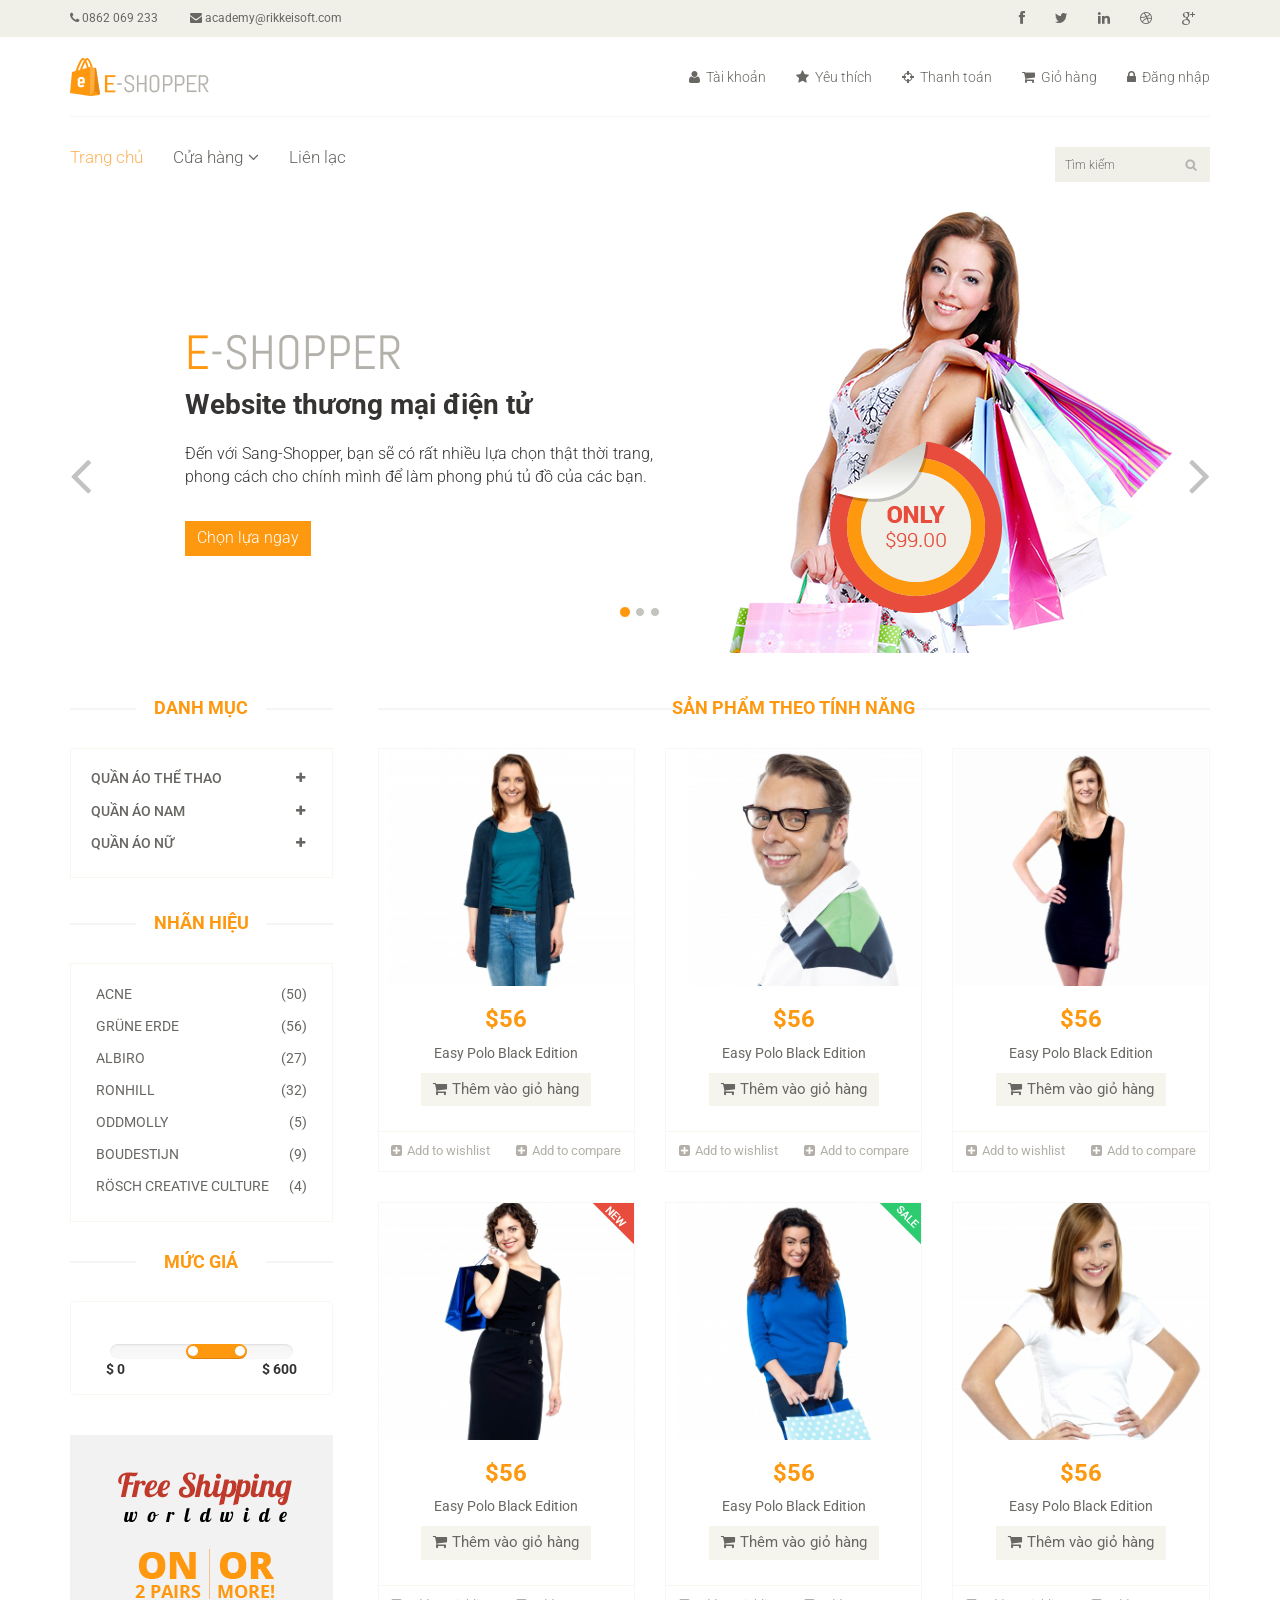
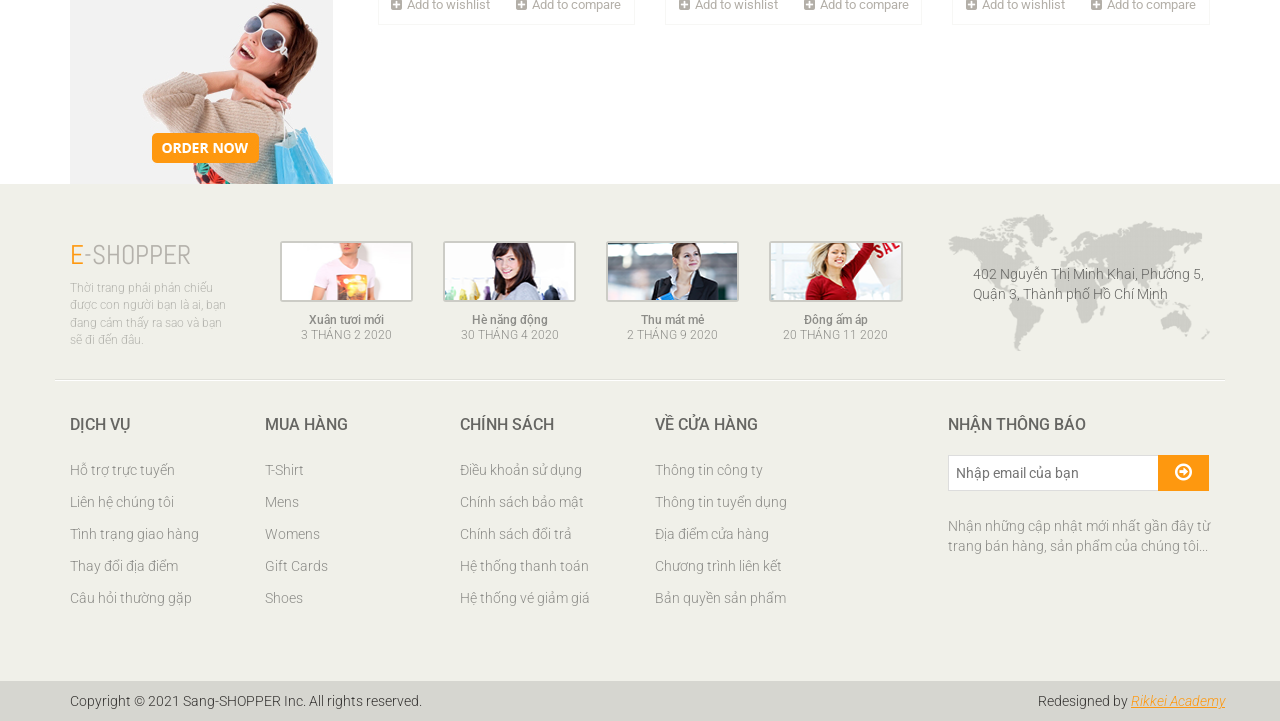
==== commit ff5a00a4: "fix: fix conflict shop name second times" ====
--- a/index.html
+++ b/index.html
@@ -1,21 +1,20 @@
-<!doctype html>
+<!DOCTYPE html>
 <html lang="en">
-  <head>
-    <meta charset="utf-8" />
-    <meta name="viewport" content="width=device-width, initial-scale=1.0" />
-    <meta name="description" content="" />
-    <meta name="author" content="" />
+<head>
+    <meta charset="utf-8">
+    <meta name="viewport" content="width=device-width, initial-scale=1.0">
+    <meta name="description" content="">
+    <meta name="author" content="">
     <title>Trang chủ | DuyNek-Shopper</title>
     <link href="css/bootstrap.min.css" rel="stylesheet" />
     <link href="css/font-awesome.min.css" rel="stylesheet" />
-    <link href="css/prettyPhoto.css" rel="stylesheet" />
     <link href="css/price-range.css" rel="stylesheet" />
     <link href="css/animate.css" rel="stylesheet" />
     <link href="css/main.css" rel="stylesheet" />
     <link href="css/responsive.css" rel="stylesheet" />
     <!--[if lt IE 9]>
       <script src="js/html5shiv.js"></script>
-      <script src="js/respond.min.js"></script>
+      <script src="js/responsive.min.js"></script>
     <![endif]-->
     <link rel="shortcut icon" href="images/ico/favicon.ico" />
     <link
@@ -395,7 +394,9 @@
                 <div class="brands-name">
                   <ul class="nav nav-pills nav-stacked">
                     <li>
-                      <a href="#"> <span class="pull-right">(50)</span>Acne</a>
+                      <a href="#">
+                        <span class="pull-right">(50)</span>Acne</a
+                      >
                     </li>
                     <li>
                       <a href="#">
@@ -461,8 +462,8 @@
           </div>
 
           <div class="col-sm-9 padding-right">
-            <div class="features_items">
-              <!--features_items-->
+            <div class="feature_items">
+              <!--feature_items-->
               <h2 class="title text-center">Sản phẩm theo tính năng</h2>
               <div class="col-sm-4">
                 <div class="product-image-wrapper">
@@ -495,7 +496,8 @@
                       </li>
                       <li>
                         <a href="#"
-                          ><i class="fa fa-plus-square"></i>Add to compare</a
+                          ><i class="fa fa-plus-square"></i>Add to
+                          compare</a
                         >
                       </li>
                     </ul>
@@ -533,7 +535,8 @@
                       </li>
                       <li>
                         <a href="#"
-                          ><i class="fa fa-plus-square"></i>Add to compare</a
+                          ><i class="fa fa-plus-square"></i>Add to
+                          compare</a
                         >
                       </li>
                     </ul>
@@ -571,7 +574,8 @@
                       </li>
                       <li>
                         <a href="#"
-                          ><i class="fa fa-plus-square"></i>Add to compare</a
+                          ><i class="fa fa-plus-square"></i>Add to
+                          compare</a
                         >
                       </li>
                     </ul>
@@ -610,7 +614,8 @@
                       </li>
                       <li>
                         <a href="#"
-                          ><i class="fa fa-plus-square"></i>Add to compare</a
+                          ><i class="fa fa-plus-square"></i>Add to
+                          compare</a
                         >
                       </li>
                     </ul>
@@ -649,7 +654,8 @@
                       </li>
                       <li>
                         <a href="#"
-                          ><i class="fa fa-plus-square"></i>Add to compare</a
+                          ><i class="fa fa-plus-square"></i>Add to
+                          compare</a
                         >
                       </li>
                     </ul>
@@ -687,7 +693,8 @@
                       </li>
                       <li>
                         <a href="#"
-                          ><i class="fa fa-plus-square"></i>Add to compare</a
+                          ><i class="fa fa-plus-square"></i>Add to
+                          compare</a
                         >
                       </li>
                     </ul>
@@ -712,7 +719,7 @@
                       <div class="product-image-wrapper">
                         <div class="single-products">
                           <div class="productinfo text-center">
-                            <img src="images/home/recommend1.jpg" alt="" />
+                            <img src="images/home/recommended1.jpg" alt="" />
                             <h2>$56</h2>
                             <p>Easy Polo Black Edition</p>
                             <a href="#" class="btn btn-default add-to-cart"
@@ -727,7 +734,7 @@
                       <div class="product-image-wrapper">
                         <div class="single-products">
                           <div class="productinfo text-center">
-                            <img src="images/home/recommend2.jpg" alt="" />
+                            <img src="images/home/recommended2.jpg" alt="" />
                             <h2>$56</h2>
                             <p>Easy Polo Black Edition</p>
                             <a href="#" class="btn btn-default add-to-cart"
@@ -742,7 +749,7 @@
                       <div class="product-image-wrapper">
                         <div class="single-products">
                           <div class="productinfo text-center">
-                            <img src="images/home/recommend3.jpg" alt="" />
+                            <img src="images/home/recommended3.jpg" alt="" />
                             <h2>$56</h2>
                             <p>Easy Polo Black Edition</p>
                             <a href="#" class="btn btn-default add-to-cart"
@@ -759,7 +766,7 @@
                       <div class="product-image-wrapper">
                         <div class="single-products">
                           <div class="productinfo text-center">
-                            <img src="images/home/recommend1.jpg" alt="" />
+                            <img src="images/home/recommended1.jpg" alt="" />
                             <h2>$56</h2>
                             <p>Easy Polo Black Edition</p>
                             <a href="#" class="btn btn-default add-to-cart"
@@ -774,7 +781,7 @@
                       <div class="product-image-wrapper">
                         <div class="single-products">
                           <div class="productinfo text-center">
-                            <img src="images/home/recommend2.jpg" alt="" />
+                            <img src="images/home/recommended2.jpg" alt="" />
                             <h2>$56</h2>
                             <p>Easy Polo Black Edition</p>
                             <a href="#" class="btn btn-default add-to-cart"
@@ -789,7 +796,7 @@
                       <div class="product-image-wrapper">
                         <div class="single-products">
                           <div class="productinfo text-center">
-                            <img src="images/home/recommend3.jpg" alt="" />
+                            <img src="images/home/recommended3.jpg" alt="" />
                             <h2>$56</h2>
                             <p>Easy Polo Black Edition</p>
                             <a href="#" class="btn btn-default add-to-cart"
@@ -818,7 +825,7 @@
                 </a>
               </div>
             </div>
-            <!--/recommended_items-->
+            <!--/Recommended_items-->
           </div>
         </div>
       </div>
@@ -1010,5 +1017,5 @@
     <script src="js/price-range.js"></script>
     <script src="js/jquery.prettyPhoto.js"></script>
     <script src="js/main.js"></script>
-  </body>
-</html>
+</body>
+</html>
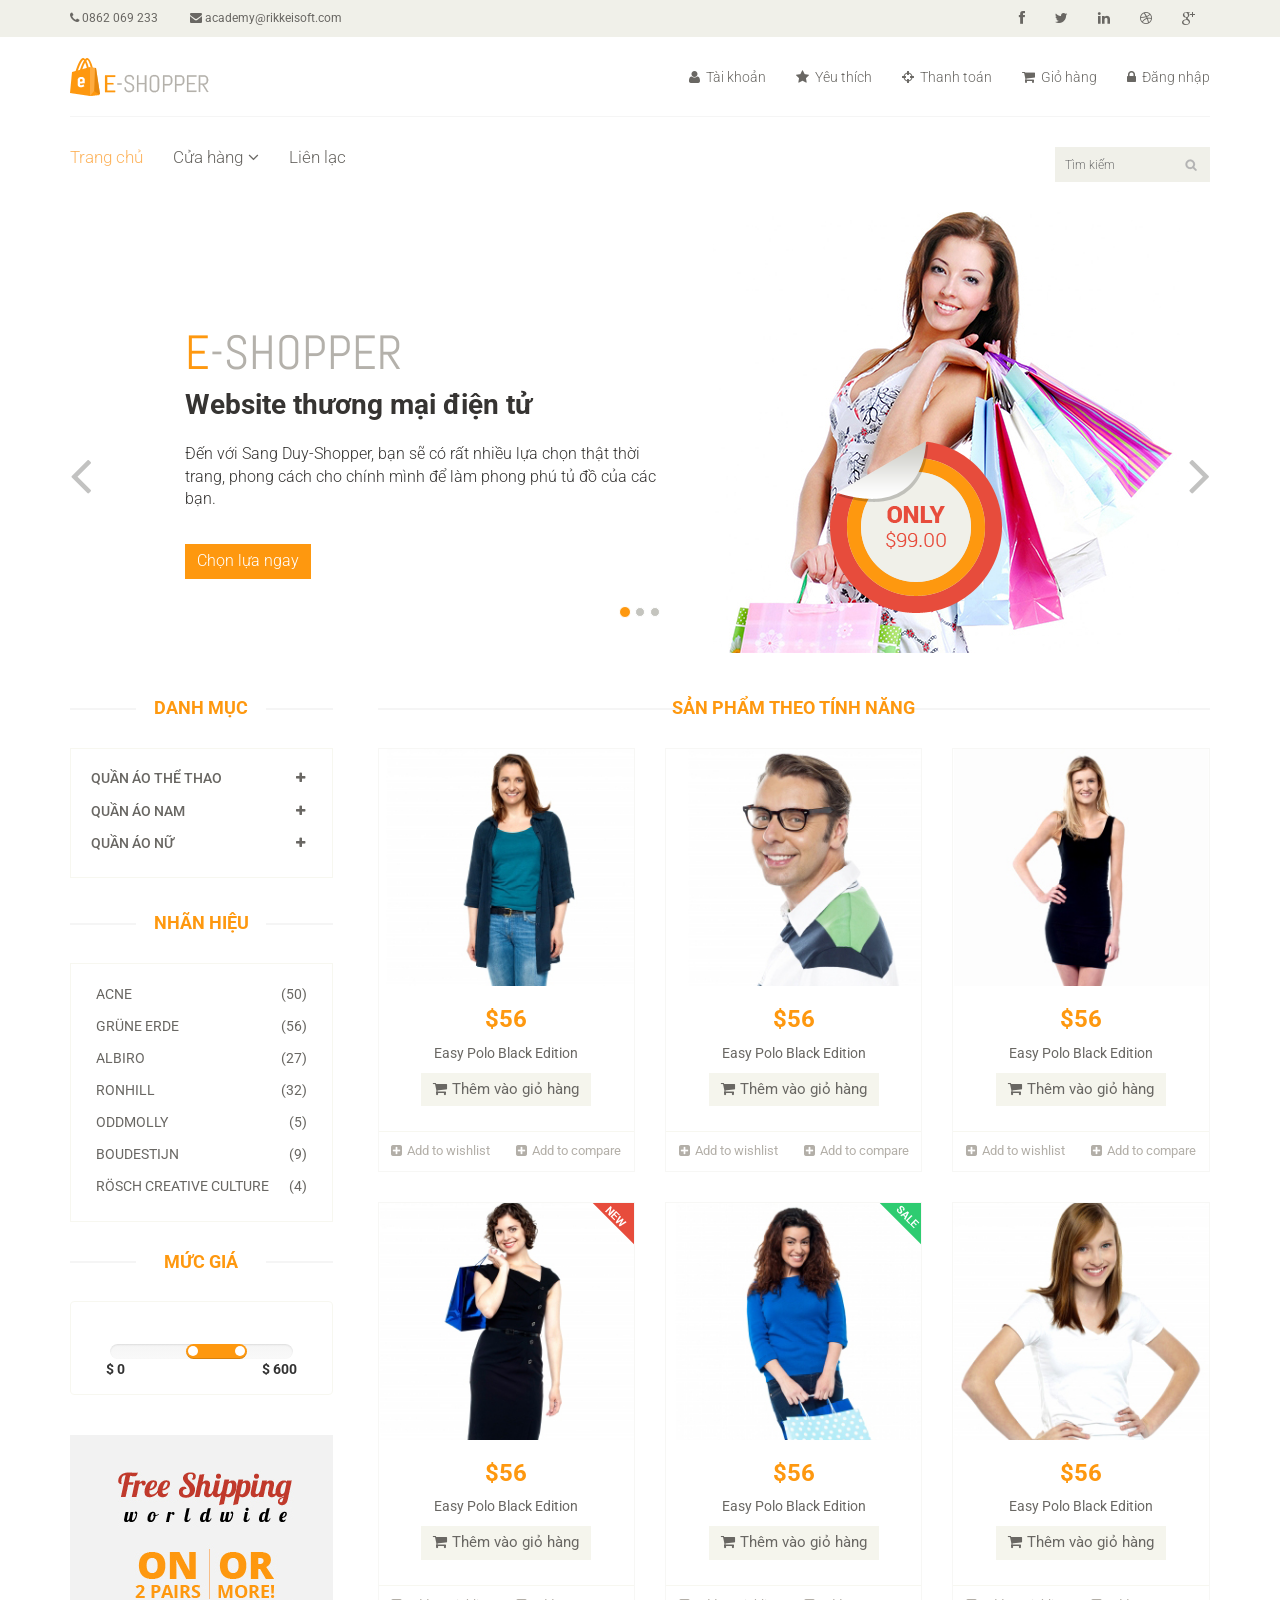
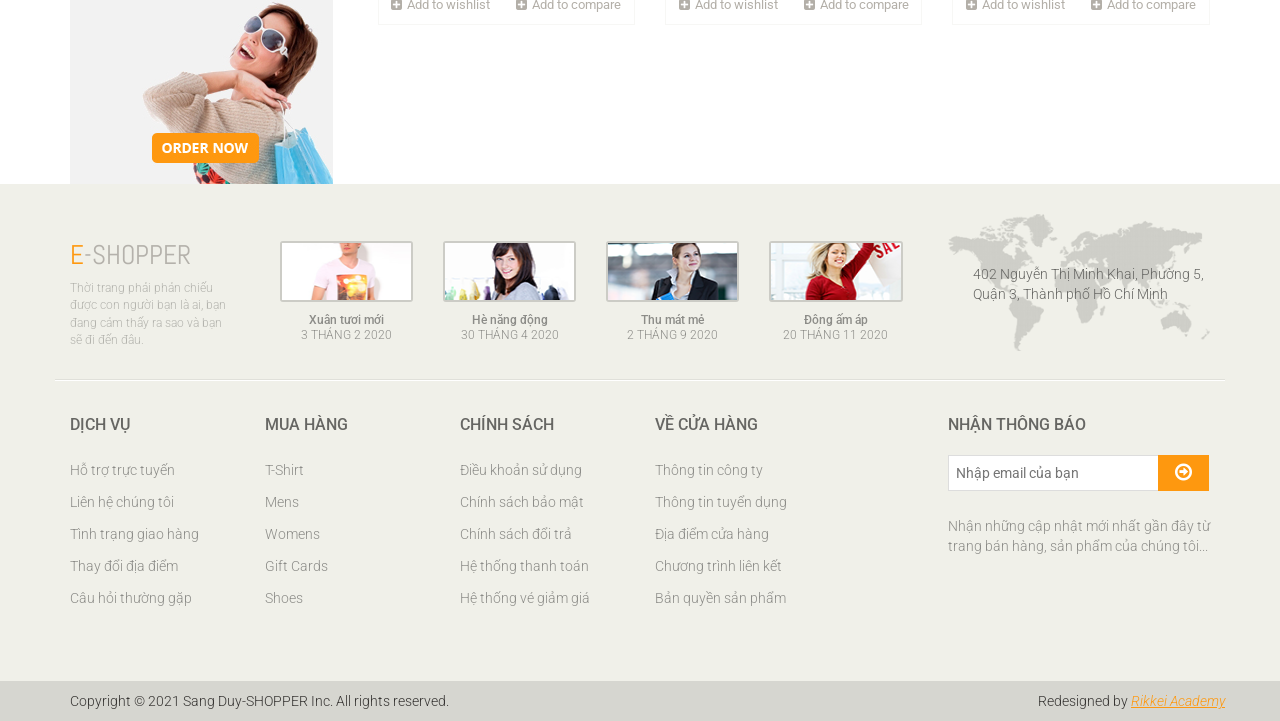
==== commit 503d78f3: "update shop name second times" ====
--- a/index.html
+++ b/index.html
@@ -1,10 +1,10 @@
-<!DOCTYPE html>
+<!doctype html>
 <html lang="en">
-<head>
-    <meta charset="utf-8">
-    <meta name="viewport" content="width=device-width, initial-scale=1.0">
-    <meta name="description" content="">
-    <meta name="author" content="">
+  <head>
+    <meta charset="utf-8" />
+    <meta name="viewport" content="width=device-width, initial-scale=1.0" />
+    <meta name="description" content="" />
+    <meta name="author" content="" />
     <title>Trang chủ | DuyNek-Shopper</title>
     <link href="css/bootstrap.min.css" rel="stylesheet" />
     <link href="css/font-awesome.min.css" rel="stylesheet" />
@@ -205,9 +205,9 @@
                     <h1><span>E</span>-SHOPPER</h1>
                     <h2>Website thương mại điện tử</h2>
                     <p>
-                      Đến với Sang-Shopper, bạn sẽ có rất nhiều lựa chọn thật
-                      thời trang, phong cách cho chính mình để làm phong phú tủ
-                      đồ của các bạn.
+                      Đến với Sang Duy-Shopper, bạn sẽ có rất nhiều lựa chọn
+                      thật thời trang, phong cách cho chính mình để làm phong
+                      phú tủ đồ của các bạn.
                     </p>
                     <button type="button" class="btn btn-default get">
                       Chọn lựa ngay
@@ -227,9 +227,9 @@
                     <h1><span>E</span>-SHOPPER</h1>
                     <h2>Website thương mại điện tử</h2>
                     <p>
-                      Đến với Sang-Shopper, bạn sẽ có rất nhiều lựa chọn thật
-                      thời trang, phong cách cho chính mình để làm phong phú tủ
-                      đồ của các bạn.
+                      Đến với Sang Duy-Shopper, bạn sẽ có rất nhiều lựa chọn
+                      thật thời trang, phong cách cho chính mình để làm phong
+                      phú tủ đồ của các bạn.
                     </p>
                     <button type="button" class="btn btn-default get">
                       Chọn lựa ngay
@@ -250,9 +250,9 @@
                     <h1><span>E</span>-SHOPPER</h1>
                     <h2>Website thương mại điện tử</h2>
                     <p>
-                      Đến với Sang-Shopper, bạn sẽ có rất nhiều lựa chọn thật
-                      thời trang, phong cách cho chính mình để làm phong phú tủ
-                      đồ của các bạn.
+                      Đến với Sang Duy-Shopper, bạn sẽ có rất nhiều lựa chọn
+                      thật thời trang, phong cách cho chính mình để làm phong
+                      phú tủ đồ của các bạn.
                     </p>
                     <button type="button" class="btn btn-default get">
                       Chọn lựa ngay
@@ -394,9 +394,7 @@
                 <div class="brands-name">
                   <ul class="nav nav-pills nav-stacked">
                     <li>
-                      <a href="#">
-                        <span class="pull-right">(50)</span>Acne</a
-                      >
+                      <a href="#"> <span class="pull-right">(50)</span>Acne</a>
                     </li>
                     <li>
                       <a href="#">
@@ -496,8 +494,7 @@
                       </li>
                       <li>
                         <a href="#"
-                          ><i class="fa fa-plus-square"></i>Add to
-                          compare</a
+                          ><i class="fa fa-plus-square"></i>Add to compare</a
                         >
                       </li>
                     </ul>
@@ -535,8 +532,7 @@
                       </li>
                       <li>
                         <a href="#"
-                          ><i class="fa fa-plus-square"></i>Add to
-                          compare</a
+                          ><i class="fa fa-plus-square"></i>Add to compare</a
                         >
                       </li>
                     </ul>
@@ -574,8 +570,7 @@
                       </li>
                       <li>
                         <a href="#"
-                          ><i class="fa fa-plus-square"></i>Add to
-                          compare</a
+                          ><i class="fa fa-plus-square"></i>Add to compare</a
                         >
                       </li>
                     </ul>
@@ -614,8 +609,7 @@
                       </li>
                       <li>
                         <a href="#"
-                          ><i class="fa fa-plus-square"></i>Add to
-                          compare</a
+                          ><i class="fa fa-plus-square"></i>Add to compare</a
                         >
                       </li>
                     </ul>
@@ -654,8 +648,7 @@
                       </li>
                       <li>
                         <a href="#"
-                          ><i class="fa fa-plus-square"></i>Add to
-                          compare</a
+                          ><i class="fa fa-plus-square"></i>Add to compare</a
                         >
                       </li>
                     </ul>
@@ -693,8 +686,7 @@
                       </li>
                       <li>
                         <a href="#"
-                          ><i class="fa fa-plus-square"></i>Add to
-                          compare</a
+                          ><i class="fa fa-plus-square"></i>Add to compare</a
                         >
                       </li>
                     </ul>
@@ -993,7 +985,7 @@
         <div class="container">
           <div class="row">
             <p class="pull-left">
-              Copyright © 2021 Sang-SHOPPER Inc. All rights reserved.
+              Copyright © 2021 Sang Duy-SHOPPER Inc. All rights reserved.
             </p>
             <p class="pull-right">
               Redesigned by
@@ -1017,5 +1009,5 @@
     <script src="js/price-range.js"></script>
     <script src="js/jquery.prettyPhoto.js"></script>
     <script src="js/main.js"></script>
-</body>
-</html>+  </body>
+</html>
